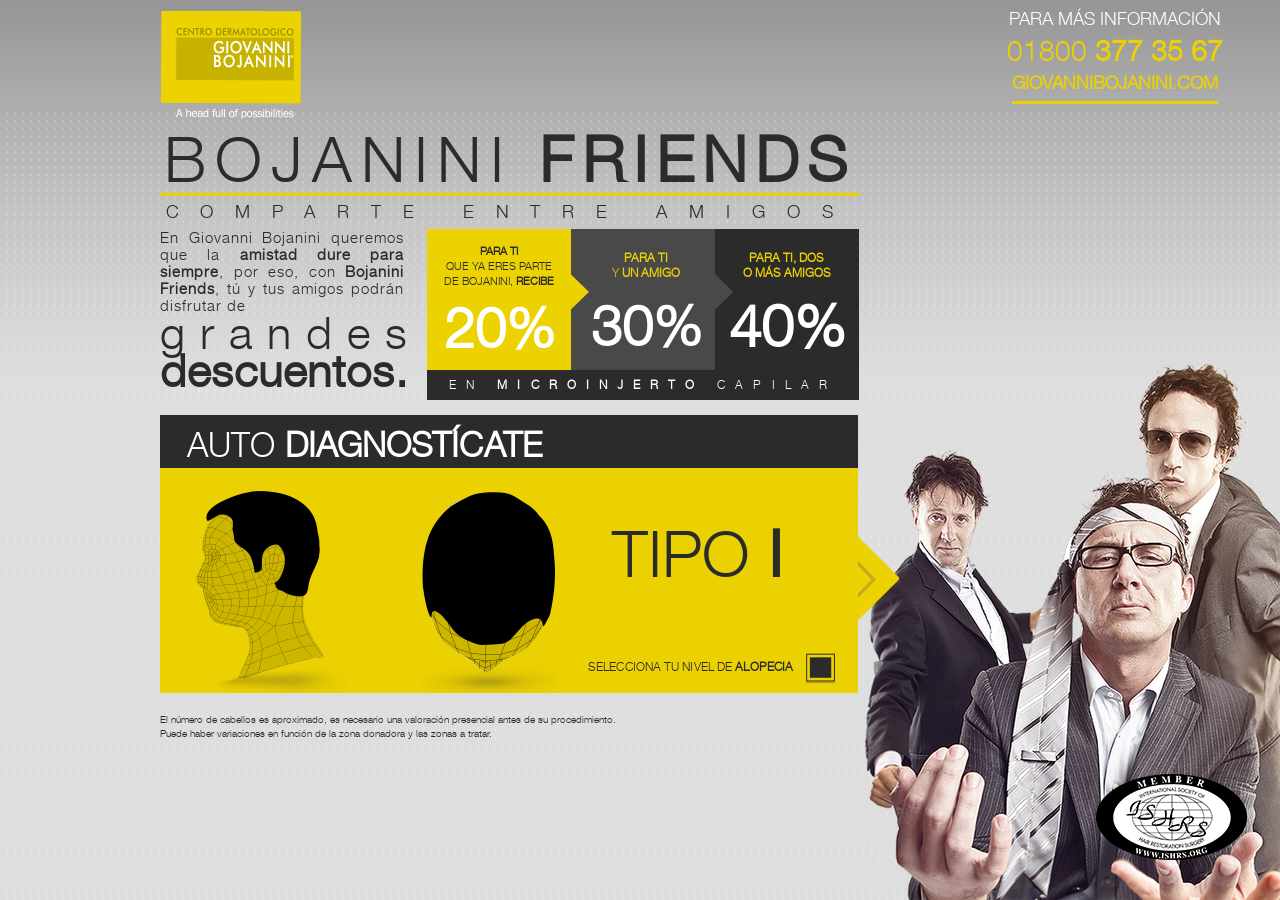
==== index.html @ 18b8e64e "Finished site Register in Google & Bing.  Signed-off-by: Jesús Antonio García Valadez <zerovamp@ho" ====
<!DOCTYPE html>
<!--[if lt IE 7]>      <html lang="es" class="no-js lt-ie9 lt-ie8 lt-ie7"> <![endif]-->
<!--[if IE 7]>         <html lang="es" class="no-js lt-ie9 lt-ie8"> <![endif]-->
<!--[if IE 8]>         <html lang="es" class="no-js lt-ie9"> <![endif]-->
<!--[if gt IE 8]><!-->
<html lang="es" class="no-js"><!--<![endif]-->
  <head>
    <title>Bojanini Friends</title>
    <meta http-equiv="Content-Type" content="text/html; charset=utf-8">
    <meta http-equiv="X-UA-Compatible" content="IE=11,IE=edge,chrome=1">
    <meta http-equiv="pragma" content="no-cache">
    <meta name="description" content="">
    <meta name="robots" content="all">
    <meta name="viewport" content="width=device-width, initial-scale=0.8, user-scalable=yes">
    <!-- Place favicon.ico and apple-touch-icon.png in the root directory-->
    <link rel="shortcut icon" href="favicon.ico" type="image/x-icon">
    <link rel="shortcut icon" href="favicon.png" type="image/png">
    <link rel="stylesheet" href="Code/templates/css/main.css" type="text/css" media="screen">
    <script type="text/javascript" src="Code/templates/js/vendor/modernizr-2.6.2.min.js"></script>
  </head>
  <body>
    <!--[if lt IE 7]><p class="browsehappy">You are using an <strong>outdated</strong> browser. Please <a href="http://browsehappy.com/">upgrade your browser</a> to improve your experience.</p><![endif]--><a href="#" title="Abrir Respuesta" target="_self" rel=".alert_box" class="alert_trigger"></a>
    <div id="home" class="contenedor">
      <figure class="friends"><img src="Code/templates/img/weyes.png" alt="Bojanini-friends" width="528" height="682" class="desktop"><img src="Code/templates/img/weyes_small.png" alt="Bojanini-friends" width="416" height="538" class="mobile"></figure>
      <div class="wrapper">
        <figure class="logo"><a href="http://www.giovannibojanini.com" title="Website Giovanni Bojanini" target="_self"><img src="Code/templates/img/logo_boja.png" alt="Centro Dermatológico Giovanni Bojanini" width="142" height="110"></a></figure>
        <div id="contact_phone">
          <p>Para más información</p>
          <p class="info">01800 <span>377 35 67</span></p>
          <p class="info"><a href="http://www.giovannibojanini.com" title="GiovanniBojanini.com" target="_blank">GiovanniBojanini.com</a></p>
        </div>
        <div class="wrapper_information">
          <h1>Bojanini <strong>Friends</strong></h1>
          <hr>
          <h2>Comparte entre amigos</h2>
          <div id="description">
            <p>
              En Giovanni Bojanini queremos que la <strong>amistad dure para siempre</strong>,
              por eso, con <strong>Bojanini Friends</strong>, tú y tus amigos podrán disfrutar de 
            </p>
            <p class="emphazise">grandes <strong>descuentos.</strong></p>
          </div>
          <div id="discounts">
            <div class="twenty">
              <p><strong>Para ti</strong> <br />que ya eres parte <br />de Bojanini, <strong>recibe</strong></p>
              <p class="discount">20%</p>
            </div>
            <div class="thirty">
              <p><strong>Para ti</strong> <br />y <strong>un amigo</strong></p>
              <p class="discount">30%</p>
            </div>
            <div class="fourthy">
              <p><strong>Para ti, dos<br /> o más amigos</strong></p>
              <p class="discount">40%</p>
            </div>
            <div class="aclaration">
              <p>En <strong>Microinjerto</strong> capilar</p>
            </div>
          </div><a class="prev browse"></a>
          <div id="auto_diagnostic">
            <h3>Auto <strong>Diagnostícate</strong></h3>
            <div class="scrollable">
              <div class="items">
                <div class="levels"><img src="Code/templates/img/Etapas_hombre/E1_perfil_H.png" alt="Alopecia Tipo I" width="151" height="215" class="profile"><img src="Code/templates/img/Etapas_hombre/E1_Top_H.png" alt="Tipo I" width="134" height="210" class="top">
                  <div>
                    <h4>Tipo <strong>I</strong></h4>
                    <div class="input_radio">
                      <label for="select_level">Selecciona tu nivel de <strong>Alopecia</strong></label>
                      <input type="radio" name="select_level" value="1" class="select_level">
                    </div>
                  </div>
                </div>
                <div class="levels"><img src="Code/templates/img/Etapas_hombre/E2_perfil_H.png" alt="Alopecia Tipo II" width="151" height="215" class="profile"><img src="Code/templates/img/Etapas_hombre/E2_Top_H.png" alt="Alopecia Tipo II" width="134" height="210" class="top">
                  <div>
                    <h4>Tipo <strong>II</strong></h4>
                    <div class="input_radio">
                      <label for="select_level">Selecciona tu nivel de <strong>Alopecia</strong></label>
                      <input type="radio" name="select_level" value="2" class="select_level">
                    </div>
                  </div>
                </div>
                <div class="levels"><img src="Code/templates/img/Etapas_hombre/E3_perfil_H.png" alt="Alopecia Tipo III" width="151" height="215" class="profile"><img src="Code/templates/img/Etapas_hombre/E3_Top_H.png" alt="Alopecia Tipo III" width="134" height="210" class="top">
                  <div>
                    <h4>Tipo <strong>III</strong></h4>
                    <div class="input_radio">
                      <label for="select_level">Selecciona tu nivel de <strong>Alopecia</strong></label>
                      <input type="radio" name="select_level" value="3" class="select_level">
                    </div>
                  </div>
                </div>
                <div class="levels V"><img src="Code/templates/img/Etapas_hombre/E4_perfil_H.png" alt="Alopecia Tipo III Vertex" width="151" height="215" class="profile"><img src="Code/templates/img/Etapas_hombre/E3Vertex_Top_H.png" alt="Alopecia Tipo Vertex" width="134" height="210" class="top">
                  <div>
                    <h4>Tipo <strong>III Vertex</strong></h4>
                    <div class="input_radio">
                      <label for="select_level">Selecciona tu nivel de <strong>Alopecia</strong></label>
                      <input type="radio" name="select_level" value="3V" class="select_level">
                    </div>
                  </div>
                </div>
                <div class="levels"><img src="Code/templates/img/Etapas_hombre/E4_perfil_H.png" alt="Alopecia Tipo IV" width="151" height="215" class="profile"><img src="Code/templates/img/Etapas_hombre/E4_Top_H.png" alt="Alopecia Tipo IV" width="134" height="210" class="top">
                  <div>
                    <h4>Tipo <strong>IV</strong></h4>
                    <div class="input_radio">
                      <label for="select_level">Selecciona tu nivel de <strong>Alopecia</strong></label>
                      <input type="radio" name="select_level" value="4" class="select_level">
                    </div>
                  </div>
                </div>
                <div class="levels"><img src="Code/templates/img/Etapas_hombre/E5_perfil_H.png" alt="Alopecia Tipo V" width="151" height="215" class="profile"><img src="Code/templates/img/Etapas_hombre/E5_Top_H.png" alt="Alopecia Tipo V" width="134" height="210" class="top">
                  <div>
                    <h4>Tipo <strong>V</strong></h4>
                    <div class="input_radio">
                      <label for="select_level">Selecciona tu nivel de <strong>Alopecia</strong></label>
                      <input type="radio" name="select_level" value="5" class="select_level">
                    </div>
                  </div>
                </div>
                <div class="levels"><img src="Code/templates/img/Etapas_hombre/E6_perfil_H.png" alt="Alopecia Tipo VI" width="151" height="215" class="profile"><img src="Code/templates/img/Etapas_hombre/E6_Top_H.png" alt="Alopecia Tipo " width="134" height="210" class="top">
                  <div>
                    <h4>Tipo <strong>VI</strong></h4>
                    <div class="input_radio">
                      <label for="select_level">Selecciona tu nivel de <strong>Alopecia</strong></label>
                      <input type="radio" name="select_level" value="6" class="select_level">
                    </div>
                  </div>
                </div>
                <div class="levels"><img src="Code/templates/img/Etapas_hombre/E7_perfil_H.png" alt="Alopecia Tipo VII" width="151" height="215" class="profile"><img src="Code/templates/img/Etapas_hombre/E7_Top_H.png" alt="Alopecia Tipo VII" width="134" height="210" class="top">
                  <div>
                    <h4>Tipo <strong>VII</strong></h4>
                    <div class="input_radio">
                      <label for="select_level">Selecciona tu nivel de <strong>Alopecia</strong></label>
                      <input type="radio" name="select_level" value="7" class="select_level">
                    </div>
                  </div>
                </div>
              </div>
            </div>
            <div class="response first">
              <div class="diagnosis_displayed"><img src="Code/templates/img/Etapas_hombre/E1_perfil_H.png" alt="Alopecia Tipo I" width="151" height="215" class="profile"><a title="Atrás" href="">Atrás</a></div>
              <div class="diagnosis_information">
                <h4>Tu Diagnóstico es:</h4>
                <p class="diagnosis_level">Tipo I</p>
                <p class="diagnosis_description">Indica pérdida mínima de pelo.</p>
                <p class="diagnosis_level need">Necesitas</p>
                <p class="diagnosis_prescription"><strong>1,000</strong> cabellos y/o Fórmulas</p>
                <hr>
                <p class="promotions_link">Conoce nuestras promociones y <a title="Comienza Ya" href="">Comienza ya</a></p>
              </div>
              <div class="diagnosis_budget">
                <h4>Recibe tu <strong>presupuesto</strong></h4>
                <form action="Code/snippets/dispatcher.php?action=sendBudget" method="post" name="budget_form" class="budget_form">
                  <fieldset>
                    <div class="text">
                      <input type="text" name="budget_name" placeholder="Nombre" value="" class="budget_name">
                    </div>
                    <div class="text">
                      <input type="text" name="budget_phone" placeholder="Teléfono" value="" class="budget_phone">
                    </div>
                    <div class="text">
                      <input type="text" name="budget_mail" placeholder="Correo" value="" class="budget_mail">
                    </div>
                    <div class="submit">
                      <input type="submit" value="Enviar" class="submit_button">
                    </div>
                  </fieldset>
                </form>
                <hr>
                <div class="schedule_your_date"><img src="Code/templates/img/agenda_tuCita.png" alt="agenda_tuCita" width="124" height="60" class="schedule"></div>
                <div class="branch">
                  <h5>Pabellón <strong>Bosques</strong></h5>
                  <p>Av. Prolongación Bosques de Reforma Nº 1813, <br />piso 4, interior 401, Col. Bosques de las Lomas.</p>
                  <p class="branch_phone"><span>México, D.F.,</span> Tel. 2167<span>-</span>5210</p>
                </div>
              </div>
            </div>
            <div class="response second">
              <div class="diagnosis_displayed"><img src="Code/templates/img/Etapas_hombre/E2_perfil_H.png" alt="Alopecia Tipo II" width="151" height="215" class="profile"><a title="Atrás" href="">Atrás</a></div>
              <div class="diagnosis_information">
                <h4>Tu Diagnóstico es:</h4>
                <p class="diagnosis_level">Tipo II</p>
                <p class="diagnosis_description">Indica pérdida de pelo con pequeñas recesiones en el área frontotemporal del cuero cabelludo</p>
                <p class="diagnosis_level need">Necesitas</p>
                <p class="diagnosis_prescription"><strong>1,500</strong> cabellos y/o Fórmulas</p>
                <hr>
                <p class="promotions_link">Conoce nuestras promociones y <a title="Comienza Ya" href="">Comienza ya</a></p>
              </div>
              <div class="diagnosis_budget">
                <h4>Recibe tu <strong>presupuesto</strong></h4>
                <form action="Code/snippets/dispatcher.php?action=sendBudget" method="post" name="budget_form" class="budget_form">
                  <fieldset>
                    <div class="text">
                      <input type="text" name="budget_name" placeholder="Nombre" value="" class="budget_name">
                    </div>
                    <div class="text">
                      <input type="text" name="budget_phone" placeholder="Teléfono" value="" class="budget_phone">
                    </div>
                    <div class="text">
                      <input type="text" name="budget_mail" placeholder="Correo" value="" class="budget_mail">
                    </div>
                    <div class="submit">
                      <input type="submit" value="Enviar" class="submit_button">
                    </div>
                  </fieldset>
                </form>
                <hr>
                <div class="schedule_your_date"><img src="Code/templates/img/agenda_tuCita.png" alt="agenda_tuCita" width="124" height="60" class="schedule"></div>
                <div class="branch">
                  <h5>Pabellón <strong>Bosques</strong></h5>
                  <p>Av. Prolongación Bosques de Reforma Nº 1813, <br />piso 4, interior 401, Col. Bosques de las Lomas.</p>
                  <p class="branch_phone"><span>México, D.F.,</span> Tel. 2167<span>-</span>5210</p>
                </div>
              </div>
            </div>
            <div class="response third">
              <div class="diagnosis_displayed"><img src="Code/templates/img/Etapas_hombre/E3_perfil_H.png" alt="Alopecia Tipo III" width="151" height="215" class="profile"><a title="Atrás" href="">Atrás</a></div>
              <div class="diagnosis_information">
                <h4>Tu Diagnóstico es:</h4>
                <p class="diagnosis_level">Tipo III</p>
                <p class="diagnosis_description">En esta etapa la recesión es más profunda en el área frontotemporal. <br />Las áreas afectadas carecen o están cubiertas con escaso pelo.</p>
                <p class="diagnosis_level need">Necesitas</p>
                <p class="diagnosis_prescription"><strong>2,000</strong> cabellos</p>
                <hr>
                <p class="promotions_link">Conoce nuestras promociones y <a title="Comienza Ya" href="">Comienza ya</a></p>
              </div>
              <div class="diagnosis_budget">
                <h4>Recibe tu <strong>presupuesto</strong></h4>
                <form action="Code/snippets/dispatcher.php?action=sendBudget" method="post" name="budget_form" class="budget_form">
                  <fieldset>
                    <div class="text">
                      <input type="text" name="budget_name" placeholder="Nombre" value="" class="budget_name">
                    </div>
                    <div class="text">
                      <input type="text" name="budget_phone" placeholder="Teléfono" value="" class="budget_phone">
                    </div>
                    <div class="text">
                      <input type="text" name="budget_mail" placeholder="Correo" value="" class="budget_mail">
                    </div>
                    <div class="submit">
                      <input type="submit" value="Enviar" class="submit_button">
                    </div>
                  </fieldset>
                </form>
                <hr>
                <div class="schedule_your_date"><img src="Code/templates/img/agenda_tuCita.png" alt="agenda_tuCita" width="124" height="60" class="schedule"></div>
                <div class="branch">
                  <h5>Pabellón <strong>Bosques</strong></h5>
                  <p>Av. Prolongación Bosques de Reforma Nº 1813, <br />piso 4, interior 401, Col. Bosques de las Lomas.</p>
                  <p class="branch_phone"><span>México, D.F.,</span> Tel. 2167<span>-</span>5210</p>
                </div>
              </div>
            </div>
            <div class="response thirdV">
              <div class="diagnosis_displayed"><img src="Code/templates/img/Etapas_hombre/E3Vertex_perfil_H.png" alt="Alopecia Tipo III Vertex" width="151" height="215" class="profile"><a title="Atrás" href="">Atrás</a></div>
              <div class="diagnosis_information">
                <h4>Tu Diagnóstico es:</h4>
                <p class="diagnosis_level">Tipo III Vertex</p>
                <p class="diagnosis_description">Pérdida de pelo que afecta a la parte posterior de la cabeza con una línea de recesión muy limitada en el área frontotemporal.</p>
                <p class="diagnosis_level need">Necesitas</p>
                <p class="diagnosis_prescription"><strong>2,000</strong> cabellos</p>
                <hr>
                <p class="promotions_link">Conoce nuestras promociones y <a title="Comienza Ya" href="">Comienza ya</a></p>
              </div>
              <div class="diagnosis_budget">
                <h4>Recibe tu <strong>presupuesto</strong></h4>
                <form action="Code/snippets/dispatcher.php?action=sendBudget" method="post" name="budget_form" class="budget_form">
                  <fieldset>
                    <div class="text">
                      <input type="text" name="budget_name" placeholder="Nombre" value="" class="budget_name">
                    </div>
                    <div class="text">
                      <input type="text" name="budget_phone" placeholder="Teléfono" value="" class="budget_phone">
                    </div>
                    <div class="text">
                      <input type="text" name="budget_mail" placeholder="Correo" value="" class="budget_mail">
                    </div>
                    <div class="submit">
                      <input type="submit" value="Enviar" class="submit_button">
                    </div>
                  </fieldset>
                </form>
                <hr>
                <div class="schedule_your_date"><img src="Code/templates/img/agenda_tuCita.png" alt="agenda_tuCita" width="124" height="60" class="schedule"></div>
                <div class="branch">
                  <h5>Pabellón <strong>Bosques</strong></h5>
                  <p>Av. Prolongación Bosques de Reforma Nº 1813, <br />piso 4, interior 401, Col. Bosques de las Lomas.</p>
                  <p class="branch_phone"><span>México, D.F.,</span> Tel. 2167<span>-</span>5210</p>
                </div>
              </div>
            </div>
            <div class="response fourth">
              <div class="diagnosis_displayed"><img src="Code/templates/img/Etapas_hombre/E4_perfil_H.png" alt="Alopecia Tipo IV" width="151" height="215" class="profile"><a title="Atrás" href="">Atrás</a></div>
              <div class="diagnosis_information">
                <h4>Tu Diagnóstico es:</h4>
                <p class="diagnosis_level">Tipo IV</p>
                <p class="diagnosis_description">En este tipo la pérdida de pelo es más extensa que la del tipo III, con escaso o ningún pelo en la parte superior de la cabeza.</p>
                <p class="diagnosis_level need">Necesitas</p>
                <p class="diagnosis_prescription"><strong>2,500</strong> cabellos</p>
                <hr>
                <p class="promotions_link">Conoce nuestras promociones y <a title="Comienza Ya" href="">Comienza ya</a></p>
              </div>
              <div class="diagnosis_budget">
                <h4>Recibe tu <strong>presupuesto</strong></h4>
                <form action="Code/snippets/dispatcher.php?action=sendBudget" method="post" name="budget_form" class="budget_form">
                  <fieldset>
                    <div class="text">
                      <input type="text" name="budget_name" placeholder="Nombre" value="" class="budget_name">
                    </div>
                    <div class="text">
                      <input type="text" name="budget_phone" placeholder="Teléfono" value="" class="budget_phone">
                    </div>
                    <div class="text">
                      <input type="text" name="budget_mail" placeholder="Correo" value="" class="budget_mail">
                    </div>
                    <div class="submit">
                      <input type="submit" value="Enviar" class="submit_button">
                    </div>
                  </fieldset>
                </form>
                <hr>
                <div class="schedule_your_date"><img src="Code/templates/img/agenda_tuCita.png" alt="agenda_tuCita" width="124" height="60" class="schedule"></div>
                <div class="branch">
                  <h5>Pabellón <strong>Bosques</strong></h5>
                  <p>Av. Prolongación Bosques de Reforma Nº 1813, <br />piso 4, interior 401, Col. Bosques de las Lomas.</p>
                  <p class="branch_phone"><span>México, D.F.,</span> Tel. 2167<span>-</span>5210</p>
                </div>
              </div>
            </div>
            <div class="response fifth">
              <div class="diagnosis_displayed"><img src="Code/templates/img/Etapas_hombre/E5_perfil_H.png" alt="Alopecia Tipo V" width="151" height="215" class="profile"><a title="Atrás" href="">Atrás</a></div>
              <div class="diagnosis_information">
                <h4>Tu Diagnóstico es:</h4>
                <p class="diagnosis_level">Tipo V</p>
                <p class="diagnosis_description">En este estado la coronilla está todavía separada de la zona frontotemporal, aunque esta separación ya no es tan evidente debido a que la franja del cabello, a través de la parte superior del cuero cabelludo, se ha estrechado y el cabello se ha vuelto más escaso.</p>
                <p class="diagnosis_level need">Necesitas</p>
                <p class="diagnosis_prescription"><strong>3,000</strong> cabellos</p>
                <hr>
                <p class="promotions_link">Conoce nuestras promociones y <a title="Comienza Ya" href="">Comienza ya</a></p>
              </div>
              <div class="diagnosis_budget">
                <h4>Recibe tu <strong>presupuesto</strong></h4>
                <form action="Code/snippets/dispatcher.php?action=sendBudget" method="post" name="budget_form" class="budget_form">
                  <fieldset>
                    <div class="text">
                      <input type="text" name="budget_name" placeholder="Nombre" value="" class="budget_name">
                    </div>
                    <div class="text">
                      <input type="text" name="budget_phone" placeholder="Teléfono" value="" class="budget_phone">
                    </div>
                    <div class="text">
                      <input type="text" name="budget_mail" placeholder="Correo" value="" class="budget_mail">
                    </div>
                    <div class="submit">
                      <input type="submit" value="Enviar" class="submit_button">
                    </div>
                  </fieldset>
                </form>
                <hr>
                <div class="schedule_your_date"><img src="Code/templates/img/agenda_tuCita.png" alt="agenda_tuCita" width="124" height="60" class="schedule"></div>
                <div class="branch">
                  <h5>Pabellón <strong>Bosques</strong></h5>
                  <p>Av. Prolongación Bosques de Reforma Nº 1813, <br />piso 4, interior 401, Col. Bosques de las Lomas.</p>
                  <p class="branch_phone"><span>México, D.F.,</span> Tel. 2167<span>-</span>5210</p>
                </div>
              </div>
            </div>
            <div class="response sixth">
              <div class="diagnosis_displayed"><img src="Code/templates/img/Etapas_hombre/E6_perfil_H.png" alt="Alopecia Tipo VI" width="151" height="215" class="profile"><a title="Atrás" href="">Atrás</a></div>
              <div class="diagnosis_information">
                <h4>Tu Diagnóstico es:</h4>
                <p class="diagnosis_level">Tipo VI</p>
                <p class="diagnosis_description">Es cuando la calvicie de la coronilla se junta con la de la frontotemporal, convirtiéndose en una sola calvicie.</p>
                <p class="diagnosis_level need">Necesitas</p>
                <p class="diagnosis_prescription"><strong>+ de 3,500</strong> cabellos</p>
                <hr>
                <p class="promotions_link">Conoce nuestras promociones y <a title="Comienza Ya" href="">Comienza ya</a></p>
              </div>
              <div class="diagnosis_budget">
                <h4>Recibe tu <strong>presupuesto</strong></h4>
                <form action="Code/snippets/dispatcher.php?action=sendBudget" method="post" name="budget_form" class="budget_form">
                  <fieldset>
                    <div class="text">
                      <input type="text" name="budget_name" placeholder="Nombre" value="" class="budget_name">
                    </div>
                    <div class="text">
                      <input type="text" name="budget_phone" placeholder="Teléfono" value="" class="budget_phone">
                    </div>
                    <div class="text">
                      <input type="text" name="budget_mail" placeholder="Correo" value="" class="budget_mail">
                    </div>
                    <div class="submit">
                      <input type="submit" value="Enviar" class="submit_button">
                    </div>
                  </fieldset>
                </form>
                <hr>
                <div class="schedule_your_date"><img src="Code/templates/img/agenda_tuCita.png" alt="agenda_tuCita" width="124" height="60" class="schedule"></div>
                <div class="branch">
                  <h5>Pabellón <strong>Bosques</strong></h5>
                  <p>Av. Prolongación Bosques de Reforma Nº 1813, <br />piso 4, interior 401, Col. Bosques de las Lomas.</p>
                  <p class="branch_phone"><span>México, D.F.,</span> Tel. 2167<span>-</span>5210</p>
                </div>
              </div>
            </div>
            <div class="response seventh">
              <div class="diagnosis_displayed"><img src="Code/templates/img/Etapas_hombre/E7_perfil_H.png" alt="Alopecia Tipo VII" width="151" height="215" class="profile"><a title="Atrás" href="">Atrás</a></div>
              <div class="diagnosis_information">
                <h4>Tu Diagnóstico es:</h4>
                <p class="diagnosis_level">Tipo VII</p>
                <p class="diagnosis_description">Es la forma más severa de la pérdida de pelo, solo queda una franja de cabello con forma de herradura que comienza justo frente a la oreja y se extiende hacia la parte posterior del cuero cabelludo y el cuello.</p>
                <p class="diagnosis_level need">Necesitas</p>
                <p class="diagnosis_prescription"><strong>+ de 3,500</strong> cabellos</p>
                <hr>
                <p class="promotions_link">Conoce nuestras promociones y <a title="Comienza Ya" href="">Comienza ya</a></p>
              </div>
              <div class="diagnosis_budget">
                <h4>Recibe tu <strong>presupuesto</strong></h4>
                <form action="Code/snippets/dispatcher.php?action=sendBudget" method="post" name="budget_form" class="budget_form">
                  <fieldset>
                    <div class="text">
                      <input type="text" name="budget_name" placeholder="Nombre" value="" class="budget_name">
                    </div>
                    <div class="text">
                      <input type="text" name="budget_phone" placeholder="Teléfono" value="" class="budget_phone">
                    </div>
                    <div class="text">
                      <input type="text" name="budget_mail" placeholder="Correo" value="" class="budget_mail">
                    </div>
                    <div class="submit">
                      <input type="submit" value="Enviar" class="submit_button">
                    </div>
                  </fieldset>
                </form>
                <hr>
                <div class="schedule_your_date"><img src="Code/templates/img/agenda_tuCita.png" alt="agenda_tuCita" width="124" height="60" class="schedule"></div>
                <div class="branch">
                  <h5>Pabellón <strong>Bosques</strong></h5>
                  <p>Av. Prolongación Bosques de Reforma Nº 1813, <br />piso 4, interior 401, Col. Bosques de las Lomas.</p>
                  <p class="branch_phone"><span>México, D.F.,</span> Tel. 2167<span>-</span>5210</p>
                </div>
              </div>
            </div>
            <p class="disclaimer">
              El número de cabellos es aproximado, es necesario una valoración
              presencial antes de su procedimiento. Puede haber variaciones en
              función de la zona donadora y las zonas a tratar.
            </p>
          </div><a class="next browse"></a>
        </div><img src="Code/templates/img/logo_international_society.png" alt="logo_international_society" width="151" height="86" id="member_ISHRS">
      </div>
    </div>
    <script type="text/javascript" src="//ajax.googleapis.com/ajax/libs/jquery/1.8.3/jquery.min.js"></script>
    <script type="text/javascript">window.jQuery || document.write('<script type="text/javascript" src="Code/templates/js/vendor/jquery-1.8.3.min.js"><\/script>')</script>
    <script type="text/javascript" src="Code/templates/js/plugins.min.js"></script>
    <script type="text/javascript" src="Code/templates/js/main.min.js"></script>
    <!-- Google Analytics: change UA-XXXXX-X to be your site's ID. -->
    <script>(function(b,o,i,l,e,r){b.GoogleAnalyticsObject=l;b[l]||(b[l]=function(){(b[l].q=b[l].q||[]).push(arguments)});b[l].l=+new Date;e=o.createElement(i);r=o.getElementsByTagName(i)[0];e.src='//www.google-analytics.com/analytics.js';r.parentNode.insertBefore(e,r)}(window,document,'script','ga'));ga('create','UA-XXXXX-X');ga('send','pageview');</script>
    <div class="alert_background"></div>
    <div class="alert_box"><a title="Cerrar" class="close">Cerrar</a></div>
  </body>
</html>
---- Code/templates/css/main.css ----
/*! normalize.css v1.1.3 | MIT License | git.io/normalize */article,aside,details,figcaption,figure,footer,header,hgroup,main,nav,section,summary{display:block}audio,canvas,video{display:inline-block;*display:inline;*zoom:1}audio:not([controls]){display:none;height:0}[hidden]{display:none}html{font-size:100%;-ms-text-size-adjust:100%;-webkit-text-size-adjust:100%}html,button,input,select,textarea{font-family:sans-serif}body{margin:0}a:focus{outline:thin dotted}a:active,a:hover{outline:0}h1{font-size:2em;margin:0.67em 0}h2{font-size:1.5em;margin:0.83em 0}h3{font-size:1.17em;margin:1em 0}h4{font-size:1em;margin:1.33em 0}h5{font-size:0.83em;margin:1.67em 0}h6{font-size:0.67em;margin:2.33em 0}abbr[title]{border-bottom:1px dotted}b,strong{font-weight:bold}blockquote{margin:1em 40px}dfn{font-style:italic}hr{-moz-box-sizing:content-box;-webkit-box-sizing:content-box;box-sizing:content-box;height:0}mark{background:#ff0;color:#000}p,pre{margin:1em 0}code,kbd,pre,samp{font-family:monospace, serif;_font-family:'courier new', monospace;font-size:1em}pre{white-space:pre;white-space:pre-wrap;word-wrap:break-word}q{quotes:none}q:before,q:after{content:'';content:none}small{font-size:80%}sub,sup{font-size:75%;line-height:0;position:relative;vertical-align:baseline}sup{top:-0.5em}sub{bottom:-0.25em}dl,menu,ol,ul{margin:1em 0}dd{margin:0 0 0 40px}menu,ol,ul{padding:0 0 0 40px}nav ul,nav ol{list-style:none;list-style-image:none}img{border:0;-ms-interpolation-mode:bicubic}svg:not(:root){overflow:hidden}figure{margin:0}form{margin:0}fieldset{border:1px solid #c0c0c0;margin:0 2px;padding:0.35em 0.625em 0.75em}legend{border:0;padding:0;white-space:normal;*margin-left:-7px}button,input,select,textarea{font-size:100%;margin:0;vertical-align:baseline;*vertical-align:middle}button,input{line-height:normal}button,select{text-transform:none}button,html input[type="button"],input[type="reset"],input[type="submit"]{-webkit-appearance:button;cursor:pointer;*overflow:visible}button[disabled],html input[disabled]{cursor:default}input[type="checkbox"],input[type="radio"]{-webkit-box-sizing:border-box;-moz-box-sizing:border-box;box-sizing:border-box;padding:0;*height:13px;*width:13px}input[type="search"]{-webkit-appearance:textfield;-moz-box-sizing:content-box;-webkit-box-sizing:content-box;box-sizing:content-box}input[type="search"]::-webkit-search-cancel-button,input[type="search"]::-webkit-search-decoration{-webkit-appearance:none}button::-moz-focus-inner,input::-moz-focus-inner{border:0;padding:0}textarea{overflow:auto;vertical-align:top}table{border-collapse:collapse;border-spacing:0}/*! HTML5 Boilerplate v4.3.0 | MIT License | http://h5bp.com/ */html,button,input,select,textarea{color:#222}html{font-size:1em;line-height:1.4}::-moz-selection{background:#b3d4fc;text-shadow:none}::selection{background:#b3d4fc;text-shadow:none}hr{display:block;height:1px;border:0;border-top:1px solid #ccc;margin:1em 0;padding:0}audio,canvas,img,video{vertical-align:middle}fieldset{border:0;margin:0;padding:0}textarea{resize:vertical}.browsehappy{margin:0.2em 0;background:#ccc;color:#000;padding:0.2em 0}@font-face{font-family:'Helvetica_Neue_lt_std';src:url("fonts/helveticaneueltstd-lt-webfont.eot");src:url("fonts/helveticaneueltstd-lt-webfont.eot?#iefix") format("embedded-opentype"),url("fonts/helveticaneueltstd-lt-webfont.woff") format("woff"),url("fonts/helveticaneueltstd-lt-webfont.ttf") format("truetype"),url("fonts/helveticaneueltstd-lt-webfont.svg#helvetica_neue_lt_std45_light") format("svg");font-weight:normal;font-style:normal}a,input,div,p,span,strong,em,form,fieldset,textarea,hr,img,select,option,button,header,body,aside,video,audio,footer,section,article,code,canvas,ul,ol,li,menu,menuitem,nav,iframe,embed,object,*{outline:transparent thin none}.alert_background{background:url("../img/background_lightbox.png") repeat scroll 0 0 transparent;display:none;height:100%;min-height:107.5em;top:0;position:absolute;width:100%;z-index:16}.alert_box{background-color:#FFF;border-radius:10px;-webkit-box-shadow:1px 3px 7px #AAA;box-shadow:1px 3px 7px #AAA;display:none;margin:0 auto;padding:30px;position:fixed !important;z-index:17}.alert_box h2{background:none no-repeat scroll 0 1px transparent;color:#27A9E0;font:normal 1.188em/1em "Helvetica_Neue_lt_std",Helvetica,Arial,"sans-serif";margin:0;padding:0 46px 0 0;text-transform:uppercase}.alert_box a.close{background:url("../img/close.png") no-repeat scroll 0 0 transparent;cursor:pointer;height:27px;overflow:hidden;position:absolute;right:-12px;text-indent:-2000em;top:-12px;width:27px}.alert_box p{color:#000;font:normal 0.875em/1em "Helvetica_Neue_lt_std",Helvetica,Arial,"sans-serif";margin:0;padding:20px 0;width:100%}.alert_trigger{display:none;opacity:0;filter:alpha(opacity=0)}.loader{display:block;height:2em;margin:0 auto;position:relative;top:17.0625em;width:2em;z-index:17}html,body{color:#2b2b2b;font-size:1em;line-height:1em;font-weight:normal;font-family:"Helvetica_Neue_lt_std",Helvetica,Arial,"sans-serif";background:url("../img/background.jpg") repeat-x scroll 0 0 transparent;-webkit-background-size:8px 100%;background-size:8px 100%;display:table;font-weight:normal;height:100%;position:relative;width:100%}#home.contenedor{min-width:960px}#home.contenedor figure.friends{bottom:0;display:block;height:682px;position:absolute;right:0;width:528px;z-index:0}#home.contenedor figure.friends img{height:100% !important;width:100%}#home.contenedor figure.friends .desktop{display:block}#home.contenedor figure.friends .mobile{display:none}#home.contenedor .wrapper{display:block;height:100%;margin:0 auto;padding:10px 0 0;width:960px;z-index:1}#home.contenedor .wrapper figure.logo{display:inline-block;padding:0;position:relative;z-index:0}#home.contenedor .wrapper #contact_phone{float:right;padding:0 20px 0 0;position:relative;right:-123px;text-transform:uppercase;z-index:1}#home.contenedor .wrapper #contact_phone p{color:#fff;font-size:1.15em;margin:0;text-align:center;padding:0 0 11px}#home.contenedor .wrapper #contact_phone p.info{color:#ecd102 !important;font-size:1.75em;line-height:1em;padding:0}#home.contenedor .wrapper #contact_phone p.info span{display:inline-block;font-weight:bold;line-height:1em;padding:0}#home.contenedor .wrapper #contact_phone p.info a{color:#ecd102;border-bottom:3px solid #ecd102;font-size:0.62857em;font-weight:bold;padding:0 0 8px;text-decoration:none}#home.contenedor .wrapper .wrapper_information{padding:17px 0 0;position:relative;width:700px}#home.contenedor .wrapper .wrapper_information h1,#home.contenedor .wrapper .wrapper_information h2{font-weight:normal;margin:0;padding:0;text-align:center;text-transform:uppercase}#home.contenedor .wrapper .wrapper_information h1{font-size:3.9375em;letter-spacing:8.9px;line-height:0.71429em;text-align:center}#home.contenedor .wrapper .wrapper_information hr{border-top:3px solid #ecd102;display:block;height:0;margin:11px 0 9px;padding:0}#home.contenedor .wrapper .wrapper_information h2{font-size:1.125em;letter-spacing:21.9px;line-height:0.77922em;padding:0 0 10px;text-align:center}#home.contenedor .wrapper .wrapper_information #description{float:left;padding:0 23px 0 0;width:15.25em}#home.contenedor .wrapper .wrapper_information #description p{color:#2b2b2b;font-size:0.9375em;line-height:1.13333em;font-weight:normal;font-family:"Helvetica_Neue_lt_std",Helvetica,Arial,"sans-serif";clear:both;display:block;letter-spacing:1px;margin:0;padding:0;text-align:justify}#home.contenedor .wrapper .wrapper_information #description p.emphazise{color:#2b2b2b;font-size:2.8125em;line-height:0.84906em;font-weight:normal;font-family:"Helvetica_Neue_lt_std",Helvetica,Arial,"sans-serif";font-weight:normal;letter-spacing:15px;padding:0;text-align:center}#home.contenedor .wrapper .wrapper_information #description p.emphazise strong{clear:both;display:block;letter-spacing:1px}#home.contenedor .wrapper .wrapper_information div#discounts{float:left;height:171px;position:relative;width:432px}#home.contenedor .wrapper .wrapper_information div#discounts div{float:left;height:141px;position:absolute}#home.contenedor .wrapper .wrapper_information div#discounts div p{color:#ecd102;font-size:0.75em;line-height:1.25em;font-weight:normal;font-family:"Helvetica_Neue_lt_std",Helvetica,Arial,"sans-serif";clear:both;display:block;margin:0;padding:0;text-align:center;text-transform:uppercase}#home.contenedor .wrapper .wrapper_information div#discounts div .discount{color:#fff !important;font-size:3.75em;font-weight:bold;line-height:0.91417em;padding:0 !important}#home.contenedor .wrapper .wrapper_information div#discounts div.twenty{background:url("../img/cuadro_amarillo.png") no-repeat scroll left top transparent;padding:0 18px 0 0;width:144px;z-index:10}#home.contenedor .wrapper .wrapper_information div#discounts div.twenty p{color:#2b2b2b;font-size:0.7125em !important;line-height:1.31579em;padding:15px 10px 0}#home.contenedor .wrapper .wrapper_information div#discounts div.twenty p.discount{font-size:3.4375em !important;line-height:0.99727em !important;padding:12px 10px 0 !important}#home.contenedor .wrapper .wrapper_information div#discounts div.thirty{background:url("../img/cuadro_2.png") no-repeat scroll left top transparent;left:144px;padding:0 25px 0 0;width:137px;z-index:5}#home.contenedor .wrapper .wrapper_information div#discounts div.thirty p{padding:21px 10px 0 24px;width:101px}#home.contenedor .wrapper .wrapper_information div#discounts div.thirty p.discount{font-size:3.42313em;letter-spacing:0.1px;padding:21px 12px 0 20px !important}#home.contenedor .wrapper .wrapper_information div#discounts div.fourthy{background:url("../img/cuadro_3.png") no-repeat scroll left top transparent;left:288px;padding:0 23px 0 0;width:121px;z-index:0}#home.contenedor .wrapper .wrapper_information div#discounts div.fourthy p{padding:21px 12px 0;width:119px}#home.contenedor .wrapper .wrapper_information div#discounts div.fourthy p.discount{font-size:3.61063em;letter-spacing:0.1px;padding:20px 12px 0 13px !important}#home.contenedor .wrapper .wrapper_information div#discounts div.aclaration{background-color:#2b2b2b;bottom:0;height:30px;left:0;width:100%}#home.contenedor .wrapper .wrapper_information div#discounts div.aclaration p{color:#fff;font-size:0.75em;line-height:2.5em;font-weight:normal;font-family:"Helvetica_Neue_lt_std",Helvetica,Arial,"sans-serif";letter-spacing:10.07px;text-align:center}#home.contenedor .wrapper .wrapper_information .browse{background:url("../img/flecha.png") no-repeat scroll 0 0 transparent;display:inline-block;height:83px;position:absolute;bottom:140px;width:41px}#home.contenedor .wrapper .wrapper_information a.prev{background-position:0px 0px;left:-41px}#home.contenedor .wrapper .wrapper_information a.next{background-position:0px -83px;right:-39px}#home.contenedor .wrapper .wrapper_information .disabled{display:none !important}#home.contenedor .wrapper .wrapper_information div#auto_diagnostic{clear:both;display:block;overflow:hidden;padding:15px 0 0;position:relative;width:698px}#home.contenedor .wrapper .wrapper_information div#auto_diagnostic h3{color:#fff;font-size:2.125em;line-height:1.17647em;font-weight:normal;font-family:"Helvetica_Neue_lt_std",Helvetica,Arial,"sans-serif";background:#2b2b2b;letter-spacing:0.1px;margin:0;padding:10px 0 3px;text-indent:27px;text-transform:uppercase}#home.contenedor .wrapper .wrapper_information div#auto_diagnostic .scrollable{background:#ecd102;height:225px;overflow:hidden;width:698px}#home.contenedor .wrapper .wrapper_information div#auto_diagnostic .scrollable .items{position:relative;width:2000em}#home.contenedor .wrapper .wrapper_information div#auto_diagnostic .scrollable .items .levels{display:inline-block;float:left;height:244px;width:698px}#home.contenedor .wrapper .wrapper_information div#auto_diagnostic .scrollable .items .levels img{float:left}#home.contenedor .wrapper .wrapper_information div#auto_diagnostic .scrollable .items .levels .profile{padding:18px 0 0 36px}#home.contenedor .wrapper .wrapper_information div#auto_diagnostic .scrollable .items .levels .top{padding:23px 0 0 75px}#home.contenedor .wrapper .wrapper_information div#auto_diagnostic .scrollable .items .levels>div{float:left;height:225px;padding:0 0 0 32px;position:relative;width:270px}#home.contenedor .wrapper .wrapper_information div#auto_diagnostic .scrollable .items .levels>div h4{color:#2b2b2b;font-size:4em;line-height:1em;font-weight:normal;font-family:"Helvetica_Neue_lt_std",Helvetica,Arial,"sans-serif";letter-spacing:0.1px;margin:0;padding:54px 0 64px;text-align:left;text-indent:24px;text-transform:uppercase}#home.contenedor .wrapper .wrapper_information div#auto_diagnostic .scrollable .items .levels>div div.input_radio{bottom:10px;position:absolute}#home.contenedor .wrapper .wrapper_information div#auto_diagnostic .scrollable .items .levels>div div.input_radio label{color:#2b2b2b;font-size:0.775em;line-height:2.58065em;font-weight:normal;font-family:"Helvetica_Neue_lt_std",Helvetica,Arial,"sans-serif";display:inline-block;float:left;letter-spacing:0.1px;padding:0 12px 0 0;text-transform:uppercase}#home.contenedor .wrapper .wrapper_information div#auto_diagnostic .scrollable .items .levels>div div.input_radio .radio{display:inline-block;float:left}#home.contenedor .wrapper .wrapper_information div#auto_diagnostic .scrollable .items .levels>div div.input_radio .radio span{background:url("../img/seleccion-sprite.png") no-repeat scroll center top transparent;display:block;height:30px;left:0;position:relative;top:2px;width:31px}#home.contenedor .wrapper .wrapper_information div#auto_diagnostic .scrollable .items .levels>div div.input_radio .radio span .select_level{background:none transparent;border:0 none transparent;display:block;filter:alpha(opacity=0);height:100%;margin:0;opacity:0;padding:0;width:100%}#home.contenedor .wrapper .wrapper_information div#auto_diagnostic .scrollable .items .levels>div div.input_radio .radio .checked{background-position:0 -29px}#home.contenedor .wrapper .wrapper_information div#auto_diagnostic .scrollable .items .V>div h4{font-size:2.25em;line-height:1.125em;text-indent:0}#home.contenedor .wrapper .wrapper_information div#auto_diagnostic p.disclaimer{color:#2b2b2b;font-size:0.625em;line-height:1.41667em;font-weight:normal;font-family:"Helvetica_Neue_lt_std",Helvetica,Arial,"sans-serif";margin:0;padding:19px 0;width:460px}#home.contenedor .wrapper .wrapper_information div.response{bottom:65px;height:279px;left:753px;position:absolute;width:100%}#home.contenedor .wrapper .wrapper_information div.response .diagnosis_displayed{background:url("../img/recuadro_grande.png") no-repeat scroll left center transparent;float:left;display:inline-block;height:276px;position:relative;width:317px;z-index:1}#home.contenedor .wrapper .wrapper_information div.response .diagnosis_displayed .profile{float:left;padding:28px 0 0 65px}#home.contenedor .wrapper .wrapper_information div.response .diagnosis_displayed>a{color:#2b2b2b;font-size:0.8125em;line-height:2.23077em;font-weight:normal;font-family:"Helvetica_Neue_lt_std",Helvetica,Arial,"sans-serif";background:url("../img/atras.png") no-repeat scroll left center transparent;clear:both;display:inline-block;float:left;height:29px;left:10px;position:relative;text-decoration:none;text-indent:40px;text-transform:uppercase;top:-6px;width:100px}#home.contenedor .wrapper .wrapper_information div.response .diagnosis_information,#home.contenedor .wrapper .wrapper_information div.response .diagnosis_budget{background:#2b2b2b;float:left;height:278px;position:absolute;right:0;width:421px;z-index:0}#home.contenedor .wrapper .wrapper_information div.response .diagnosis_information h4,#home.contenedor .wrapper .wrapper_information div.response .diagnosis_budget h4{color:#fff;font-size:1.875em;line-height:1.76667em;font-weight:normal;font-family:"Helvetica_Neue_lt_std",Helvetica,Arial,"sans-serif";background:#494949;display:inline-block;margin:0;padding:0;text-indent:35px;text-transform:uppercase;width:100%}#home.contenedor .wrapper .wrapper_information div.response .diagnosis_information .diagnosis_level,#home.contenedor .wrapper .wrapper_information div.response .diagnosis_budget .diagnosis_level{color:#ecd102;font-size:1em;line-height:1em;font-weight:bold;font-family:"Helvetica_Neue_lt_std",Helvetica,Arial,"sans-serif";clear:both;display:block;margin:0;padding:13px 0;text-indent:50px}#home.contenedor .wrapper .wrapper_information div.response .diagnosis_information .diagnosis_description,#home.contenedor .wrapper .wrapper_information div.response .diagnosis_budget .diagnosis_description{color:#fff;font-size:0.725em;line-height:1em;font-weight:normal;font-family:"Helvetica_Neue_lt_std",Helvetica,Arial,"sans-serif";clear:both;display:block;margin:0 auto;padding:0 0 7px 24px;width:347px}#home.contenedor .wrapper .wrapper_information div.response .diagnosis_information .diagnosis_prescription,#home.contenedor .wrapper .wrapper_information div.response .diagnosis_budget .diagnosis_prescription{clear:both;color:#ecd102;display:block;font-size:2.8125em;line-height:0.97778em;margin:0 auto;padding:0 0 7px 10px;text-indent:38px;text-transform:uppercase}#home.contenedor .wrapper .wrapper_information div.response .diagnosis_information .diagnosis_prescription strong,#home.contenedor .wrapper .wrapper_information div.response .diagnosis_budget .diagnosis_prescription strong{color:#fff;text-transform:uppercase}#home.contenedor .wrapper .wrapper_information div.response .diagnosis_information .need,#home.contenedor .wrapper .wrapper_information div.response .diagnosis_budget .need{padding:13px 0 6px}#home.contenedor .wrapper .wrapper_information div.response .diagnosis_information hr,#home.contenedor .wrapper .wrapper_information div.response .diagnosis_budget hr{border:0 none transparent;border-top:3px solid #737373;clear:both;display:block;height:1px;margin:0 auto;width:361px}#home.contenedor .wrapper .wrapper_information div.response .diagnosis_information .promotions_link,#home.contenedor .wrapper .wrapper_information div.response .diagnosis_budget .promotions_link{color:#fff;font-size:0.8125em;line-height:1.15385em;font-weight:normal;font-family:"Helvetica_Neue_lt_std",Helvetica,Arial,"sans-serif";clear:both;display:block;text-transform:uppercase;margin:0;overflow:hidden;padding:0;text-indent:50px;text-transform:uppercase;width:100%}#home.contenedor .wrapper .wrapper_information div.response .diagnosis_information .promotions_link a,#home.contenedor .wrapper .wrapper_information div.response .diagnosis_budget .promotions_link a{background:url("../img/comienza-ya-button.png") no-repeat scroll 0 8px transparent;color:transparent;display:inline-block;height:40px;font-weight:bold;padding:8px 0 0;text-decoration:none;text-indent:200em;width:113px}#home.contenedor .wrapper .wrapper_information div.response .diagnosis_information .promotions_link a:hover,#home.contenedor .wrapper .wrapper_information div.response .diagnosis_budget .promotions_link a:hover{background:url("../img/comienza_over.png") no-repeat scroll 0 8px transparent}#home.contenedor .wrapper .wrapper_information div.response .diagnosis_budget{position:absolute;right:-421px;top:0}#home.contenedor .wrapper .wrapper_information div.response .diagnosis_budget h4{color:#fff;font-size:1.875em;line-height:1.8em;font-weight:normal;font-family:"Helvetica_Neue_lt_std",Helvetica,Arial,"sans-serif";background:#494949;display:inline-block;margin:0;padding:0;text-indent:35px;text-transform:uppercase;width:100%}#home.contenedor .wrapper .wrapper_information div.response .diagnosis_budget form{display:inline-block;height:70px;padding:17px 0 12px 50px}#home.contenedor .wrapper .wrapper_information div.response .diagnosis_budget form fieldset{height:100%;position:relative}#home.contenedor .wrapper .wrapper_information div.response .diagnosis_budget form fieldset .text{float:left;padding:3px 15px 3px 0;position:relative;width:280px}#home.contenedor .wrapper .wrapper_information div.response .diagnosis_budget form fieldset .text .error{color:#fff;left:78px;position:absolute;text-align:right;top:2px}#home.contenedor .wrapper .wrapper_information div.response .diagnosis_budget form fieldset .text input{color:#ecd102;font-size:0.8125em;line-height:1em;font-weight:normal;font-family:"Helvetica_Neue_lt_std",Helvetica,Arial,"sans-serif";background-color:#494949;border:0 none transparent;letter-spacing:0.5px;padding:0 5px;width:270px}#home.contenedor .wrapper .wrapper_information div.response .diagnosis_budget form fieldset .text:first-child{padding:0 15px 3px 0}#home.contenedor .wrapper .wrapper_information div.response .diagnosis_budget form fieldset .text:last-child{padding:3px 15px 0 0}#home.contenedor .wrapper .wrapper_information div.response .diagnosis_budget form fieldset .submit{display:inline-block;float:left;height:65px;position:absolute;top:0;right:15px;width:65px}#home.contenedor .wrapper .wrapper_information div.response .diagnosis_budget form fieldset .submit input{background:url("../img/send-button.png") no-repeat scroll 0 0 transparent;border:0 none transparent;color:transparent;display:block;height:65px;text-indent:2000em;width:65px}#home.contenedor .wrapper .wrapper_information div.response .diagnosis_budget form fieldset .submit input:hover{background-position:0 -65px}#home.contenedor .wrapper .wrapper_information div.response .diagnosis_budget hr{border:0 none transparent;border-top:3px solid #737373;clear:both;display:block;height:1px;margin:0 0 0 45px;width:361px}#home.contenedor .wrapper .wrapper_information div.response .diagnosis_budget div.schedule_your_date{float:left;padding:34px 0 0 43px}#home.contenedor .wrapper .wrapper_information div.response .diagnosis_budget div.branch{float:left;height:84px;padding:35px 15px 0 20px;width:219px}#home.contenedor .wrapper .wrapper_information div.response .diagnosis_budget div.branch h5{color:#fff;font-size:1.25em;line-height:0.65em;font-weight:normal;font-family:"Helvetica_Neue_lt_std",Helvetica,Arial,"sans-serif";margin:0;padding:0 0 12px;text-align:right}#home.contenedor .wrapper .wrapper_information div.response .diagnosis_budget div.branch h5 strong{color:#ecd102}#home.contenedor .wrapper .wrapper_information div.response .diagnosis_budget div.branch p{color:#fff;font-size:0.625em;line-height:1.2em;font-weight:normal;font-family:"Helvetica_Neue_lt_std",Helvetica,Arial,"sans-serif";margin:0;padding:0;text-align:right}#home.contenedor .wrapper .wrapper_information div.response .diagnosis_budget div.branch p.branch_phone{color:#fff;font-size:1em;line-height:1.625em;font-weight:normal;font-family:"Helvetica_Neue_lt_std",Helvetica,Arial,"sans-serif";letter-spacing:0.7px;margin:0;padding:0}#home.contenedor .wrapper .wrapper_information div.response .diagnosis_budget div.branch p.branch_phone span{color:#ecd102}#home.contenedor .wrapper .wrapper_information .response.first .diagnosis_information .diagnosis_prescription,#home.contenedor .wrapper .wrapper_information .response.first div.response .diagnosis_budget .diagnosis_prescription,#home.contenedor .wrapper .wrapper_information div.response .response.first .diagnosis_budget .diagnosis_prescription,#home.contenedor .wrapper .wrapper_information .response.second .diagnosis_information .diagnosis_prescription,#home.contenedor .wrapper .wrapper_information .response.second div.response .diagnosis_budget .diagnosis_prescription,#home.contenedor .wrapper .wrapper_information div.response .response.second .diagnosis_budget .diagnosis_prescription,#home.contenedor .wrapper .wrapper_information .response.fifth .diagnosis_information .diagnosis_prescription,#home.contenedor .wrapper .wrapper_information .response.fifth div.response .diagnosis_budget .diagnosis_prescription,#home.contenedor .wrapper .wrapper_information div.response .response.fifth .diagnosis_budget .diagnosis_prescription,#home.contenedor .wrapper .wrapper_information .response.sixth .diagnosis_information .diagnosis_prescription,#home.contenedor .wrapper .wrapper_information .response.sixth div.response .diagnosis_budget .diagnosis_prescription,#home.contenedor .wrapper .wrapper_information div.response .response.sixth .diagnosis_budget .diagnosis_prescription,#home.contenedor .wrapper .wrapper_information .response.seventh .diagnosis_information .diagnosis_prescription,#home.contenedor .wrapper .wrapper_information .response.seventh div.response .diagnosis_budget .diagnosis_prescription,#home.contenedor .wrapper .wrapper_information div.response .response.seventh .diagnosis_budget .diagnosis_prescription{font-size:1.375em}#home.contenedor .wrapper #member_ISHRS{bottom:40px;position:absolute;right:33px;z-index:0}@media only screen and (max-width: 94.75em){#home.contenedor figure.friends img{bottom:0;height:auto !important;position:absolute;right:0;width:auto !important}#home.contenedor figure.friends .desktop{display:none}#home.contenedor figure.friends .mobile{display:block}}.ir{background-color:transparent;border:0;overflow:hidden;*text-indent:-9999px}.ir:before{content:"";display:block;width:0;height:150%}.hidden{display:none !important;visibility:hidden}.visuallyhidden{border:0;clip:rect(0 0 0 0);height:1px;margin:-1px;overflow:hidden;padding:0;position:absolute;width:1px}.visuallyhidden.focusable:active,.visuallyhidden.focusable:focus{clip:auto;height:auto;margin:0;overflow:visible;position:static;width:auto}.invisible{visibility:hidden}.clearfix:before,.alert_box:before,html:before,body:before,#home.contenedor:before,#home.contenedor figure.friends:before,#home.contenedor .wrapper figure.logo:before,#home.contenedor .wrapper .wrapper_information div#discounts:before,#home.contenedor .wrapper .wrapper_information div#auto_diagnostic .scrollable .items .levels>div div.input_radio:before,.clearfix:after,.alert_box:after,html:after,body:after,#home.contenedor:after,#home.contenedor figure.friends:after,#home.contenedor .wrapper figure.logo:after,#home.contenedor .wrapper .wrapper_information div#discounts:after,#home.contenedor .wrapper .wrapper_information div#auto_diagnostic .scrollable .items .levels>div div.input_radio:after{content:" ";display:table}.clearfix:after,.alert_box:after,html:after,body:after,#home.contenedor:after,#home.contenedor figure.friends:after,#home.contenedor .wrapper figure.logo:after,#home.contenedor .wrapper .wrapper_information div#discounts:after,#home.contenedor .wrapper .wrapper_information div#auto_diagnostic .scrollable .items .levels>div div.input_radio:after{clear:both}.clearfix,.alert_box,html,body,#home.contenedor,#home.contenedor figure.friends,#home.contenedor .wrapper figure.logo,#home.contenedor .wrapper .wrapper_information div#discounts,#home.contenedor .wrapper .wrapper_information div#auto_diagnostic .scrollable .items .levels>div div.input_radio{*zoom:1}@media print{*{background:transparent !important;color:#000 !important;-webkit-box-shadow:none !important;box-shadow:none !important;text-shadow:none !important}a,a:visited{text-decoration:underline}a[href]:after{content:" (" attr(href) ")"}abbr[title]:after{content:" (" attr(title) ")"}.ir a:after,a[href^="javascript:"]:after,a[href^="#"]:after{content:""}pre,blockquote{border:1px solid #999;page-break-inside:avoid}thead{display:table-header-group}tr,img{page-break-inside:avoid}img{max-width:100% !important}@page{margin:0.5cm}p,h2,h3{orphans:3;widows:3}h2,h3{page-break-after:avoid}}
/*# sourceMappingURL=main.css.map */
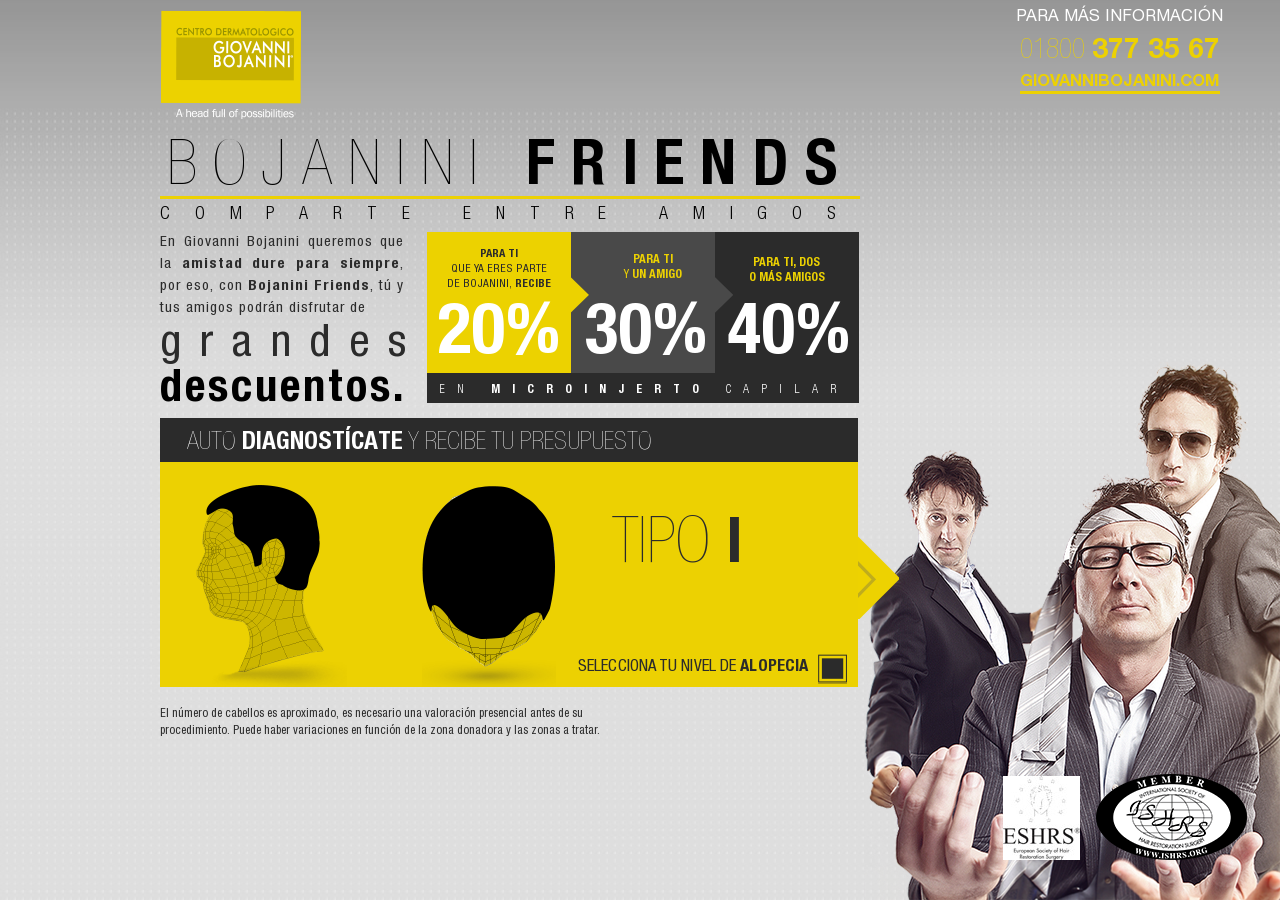
==== commit a53a7089: "Changes in fonts Signed-off-by: Jesús Antonio García Valadez <zerovamp@hotmail.com>" ====
--- a/index.html
+++ b/index.html
@@ -1,460 +1,4 @@
-<!DOCTYPE html>
-<!--[if lt IE 7]>      <html lang="es" class="no-js lt-ie9 lt-ie8 lt-ie7"> <![endif]-->
-<!--[if IE 7]>         <html lang="es" class="no-js lt-ie9 lt-ie8"> <![endif]-->
-<!--[if IE 8]>         <html lang="es" class="no-js lt-ie9"> <![endif]-->
-<!--[if gt IE 8]><!-->
-<html lang="es" class="no-js"><!--<![endif]-->
-  <head>
-    <title>Bojanini Friends</title>
-    <meta http-equiv="Content-Type" content="text/html; charset=utf-8">
-    <meta http-equiv="X-UA-Compatible" content="IE=11,IE=edge,chrome=1">
-    <meta http-equiv="pragma" content="no-cache">
-    <meta name="description" content="">
-    <meta name="robots" content="all">
-    <meta name="viewport" content="width=device-width, initial-scale=0.8, user-scalable=yes">
-    <!-- Place favicon.ico and apple-touch-icon.png in the root directory-->
-    <link rel="shortcut icon" href="favicon.ico" type="image/x-icon">
-    <link rel="shortcut icon" href="favicon.png" type="image/png">
-    <link rel="stylesheet" href="Code/templates/css/main.css" type="text/css" media="screen">
-    <script type="text/javascript" src="Code/templates/js/vendor/modernizr-2.6.2.min.js"></script>
-  </head>
-  <body>
-    <!--[if lt IE 7]><p class="browsehappy">You are using an <strong>outdated</strong> browser. Please <a href="http://browsehappy.com/">upgrade your browser</a> to improve your experience.</p><![endif]--><a href="#" title="Abrir Respuesta" target="_self" rel=".alert_box" class="alert_trigger"></a>
-    <div id="home" class="contenedor">
-      <figure class="friends"><img src="Code/templates/img/weyes.png" alt="Bojanini-friends" width="528" height="682" class="desktop"><img src="Code/templates/img/weyes_small.png" alt="Bojanini-friends" width="416" height="538" class="mobile"></figure>
-      <div class="wrapper">
-        <figure class="logo"><a href="http://www.giovannibojanini.com" title="Website Giovanni Bojanini" target="_self"><img src="Code/templates/img/logo_boja.png" alt="Centro Dermatológico Giovanni Bojanini" width="142" height="110"></a></figure>
-        <div id="contact_phone">
-          <p>Para más información</p>
-          <p class="info">01800 <span>377 35 67</span></p>
-          <p class="info"><a href="http://www.giovannibojanini.com" title="GiovanniBojanini.com" target="_blank">GiovanniBojanini.com</a></p>
-        </div>
-        <div class="wrapper_information">
-          <h1>Bojanini <strong>Friends</strong></h1>
-          <hr>
-          <h2>Comparte entre amigos</h2>
-          <div id="description">
-            <p>
-              En Giovanni Bojanini queremos que la <strong>amistad dure para siempre</strong>,
-              por eso, con <strong>Bojanini Friends</strong>, tú y tus amigos podrán disfrutar de 
-            </p>
-            <p class="emphazise">grandes <strong>descuentos.</strong></p>
-          </div>
-          <div id="discounts">
-            <div class="twenty">
-              <p><strong>Para ti</strong> <br />que ya eres parte <br />de Bojanini, <strong>recibe</strong></p>
-              <p class="discount">20%</p>
-            </div>
-            <div class="thirty">
-              <p><strong>Para ti</strong> <br />y <strong>un amigo</strong></p>
-              <p class="discount">30%</p>
-            </div>
-            <div class="fourthy">
-              <p><strong>Para ti, dos<br /> o más amigos</strong></p>
-              <p class="discount">40%</p>
-            </div>
-            <div class="aclaration">
-              <p>En <strong>Microinjerto</strong> capilar</p>
-            </div>
-          </div><a class="prev browse"></a>
-          <div id="auto_diagnostic">
-            <h3>Auto <strong>Diagnostícate</strong></h3>
-            <div class="scrollable">
-              <div class="items">
-                <div class="levels"><img src="Code/templates/img/Etapas_hombre/E1_perfil_H.png" alt="Alopecia Tipo I" width="151" height="215" class="profile"><img src="Code/templates/img/Etapas_hombre/E1_Top_H.png" alt="Tipo I" width="134" height="210" class="top">
-                  <div>
-                    <h4>Tipo <strong>I</strong></h4>
-                    <div class="input_radio">
-                      <label for="select_level">Selecciona tu nivel de <strong>Alopecia</strong></label>
-                      <input type="radio" name="select_level" value="1" class="select_level">
-                    </div>
-                  </div>
-                </div>
-                <div class="levels"><img src="Code/templates/img/Etapas_hombre/E2_perfil_H.png" alt="Alopecia Tipo II" width="151" height="215" class="profile"><img src="Code/templates/img/Etapas_hombre/E2_Top_H.png" alt="Alopecia Tipo II" width="134" height="210" class="top">
-                  <div>
-                    <h4>Tipo <strong>II</strong></h4>
-                    <div class="input_radio">
-                      <label for="select_level">Selecciona tu nivel de <strong>Alopecia</strong></label>
-                      <input type="radio" name="select_level" value="2" class="select_level">
-                    </div>
-                  </div>
-                </div>
-                <div class="levels"><img src="Code/templates/img/Etapas_hombre/E3_perfil_H.png" alt="Alopecia Tipo III" width="151" height="215" class="profile"><img src="Code/templates/img/Etapas_hombre/E3_Top_H.png" alt="Alopecia Tipo III" width="134" height="210" class="top">
-                  <div>
-                    <h4>Tipo <strong>III</strong></h4>
-                    <div class="input_radio">
-                      <label for="select_level">Selecciona tu nivel de <strong>Alopecia</strong></label>
-                      <input type="radio" name="select_level" value="3" class="select_level">
-                    </div>
-                  </div>
-                </div>
-                <div class="levels V"><img src="Code/templates/img/Etapas_hombre/E4_perfil_H.png" alt="Alopecia Tipo III Vertex" width="151" height="215" class="profile"><img src="Code/templates/img/Etapas_hombre/E3Vertex_Top_H.png" alt="Alopecia Tipo Vertex" width="134" height="210" class="top">
-                  <div>
-                    <h4>Tipo <strong>III Vertex</strong></h4>
-                    <div class="input_radio">
-                      <label for="select_level">Selecciona tu nivel de <strong>Alopecia</strong></label>
-                      <input type="radio" name="select_level" value="3V" class="select_level">
-                    </div>
-                  </div>
-                </div>
-                <div class="levels"><img src="Code/templates/img/Etapas_hombre/E4_perfil_H.png" alt="Alopecia Tipo IV" width="151" height="215" class="profile"><img src="Code/templates/img/Etapas_hombre/E4_Top_H.png" alt="Alopecia Tipo IV" width="134" height="210" class="top">
-                  <div>
-                    <h4>Tipo <strong>IV</strong></h4>
-                    <div class="input_radio">
-                      <label for="select_level">Selecciona tu nivel de <strong>Alopecia</strong></label>
-                      <input type="radio" name="select_level" value="4" class="select_level">
-                    </div>
-                  </div>
-                </div>
-                <div class="levels"><img src="Code/templates/img/Etapas_hombre/E5_perfil_H.png" alt="Alopecia Tipo V" width="151" height="215" class="profile"><img src="Code/templates/img/Etapas_hombre/E5_Top_H.png" alt="Alopecia Tipo V" width="134" height="210" class="top">
-                  <div>
-                    <h4>Tipo <strong>V</strong></h4>
-                    <div class="input_radio">
-                      <label for="select_level">Selecciona tu nivel de <strong>Alopecia</strong></label>
-                      <input type="radio" name="select_level" value="5" class="select_level">
-                    </div>
-                  </div>
-                </div>
-                <div class="levels"><img src="Code/templates/img/Etapas_hombre/E6_perfil_H.png" alt="Alopecia Tipo VI" width="151" height="215" class="profile"><img src="Code/templates/img/Etapas_hombre/E6_Top_H.png" alt="Alopecia Tipo " width="134" height="210" class="top">
-                  <div>
-                    <h4>Tipo <strong>VI</strong></h4>
-                    <div class="input_radio">
-                      <label for="select_level">Selecciona tu nivel de <strong>Alopecia</strong></label>
-                      <input type="radio" name="select_level" value="6" class="select_level">
-                    </div>
-                  </div>
-                </div>
-                <div class="levels"><img src="Code/templates/img/Etapas_hombre/E7_perfil_H.png" alt="Alopecia Tipo VII" width="151" height="215" class="profile"><img src="Code/templates/img/Etapas_hombre/E7_Top_H.png" alt="Alopecia Tipo VII" width="134" height="210" class="top">
-                  <div>
-                    <h4>Tipo <strong>VII</strong></h4>
-                    <div class="input_radio">
-                      <label for="select_level">Selecciona tu nivel de <strong>Alopecia</strong></label>
-                      <input type="radio" name="select_level" value="7" class="select_level">
-                    </div>
-                  </div>
-                </div>
-              </div>
-            </div>
-            <div class="response first">
-              <div class="diagnosis_displayed"><img src="Code/templates/img/Etapas_hombre/E1_perfil_H.png" alt="Alopecia Tipo I" width="151" height="215" class="profile"><a title="Atrás" href="">Atrás</a></div>
-              <div class="diagnosis_information">
-                <h4>Tu Diagnóstico es:</h4>
-                <p class="diagnosis_level">Tipo I</p>
-                <p class="diagnosis_description">Indica pérdida mínima de pelo.</p>
-                <p class="diagnosis_level need">Necesitas</p>
-                <p class="diagnosis_prescription"><strong>1,000</strong> cabellos y/o Fórmulas</p>
-                <hr>
-                <p class="promotions_link">Conoce nuestras promociones y <a title="Comienza Ya" href="">Comienza ya</a></p>
-              </div>
-              <div class="diagnosis_budget">
-                <h4>Recibe tu <strong>presupuesto</strong></h4>
-                <form action="Code/snippets/dispatcher.php?action=sendBudget" method="post" name="budget_form" class="budget_form">
-                  <fieldset>
-                    <div class="text">
-                      <input type="text" name="budget_name" placeholder="Nombre" value="" class="budget_name">
-                    </div>
-                    <div class="text">
-                      <input type="text" name="budget_phone" placeholder="Teléfono" value="" class="budget_phone">
-                    </div>
-                    <div class="text">
-                      <input type="text" name="budget_mail" placeholder="Correo" value="" class="budget_mail">
-                    </div>
-                    <div class="submit">
-                      <input type="submit" value="Enviar" class="submit_button">
-                    </div>
-                  </fieldset>
-                </form>
-                <hr>
-                <div class="schedule_your_date"><img src="Code/templates/img/agenda_tuCita.png" alt="agenda_tuCita" width="124" height="60" class="schedule"></div>
-                <div class="branch">
-                  <h5>Pabellón <strong>Bosques</strong></h5>
-                  <p>Av. Prolongación Bosques de Reforma Nº 1813, <br />piso 4, interior 401, Col. Bosques de las Lomas.</p>
-                  <p class="branch_phone"><span>México, D.F.,</span> Tel. 2167<span>-</span>5210</p>
-                </div>
-              </div>
-            </div>
-            <div class="response second">
-              <div class="diagnosis_displayed"><img src="Code/templates/img/Etapas_hombre/E2_perfil_H.png" alt="Alopecia Tipo II" width="151" height="215" class="profile"><a title="Atrás" href="">Atrás</a></div>
-              <div class="diagnosis_information">
-                <h4>Tu Diagnóstico es:</h4>
-                <p class="diagnosis_level">Tipo II</p>
-                <p class="diagnosis_description">Indica pérdida de pelo con pequeñas recesiones en el área frontotemporal del cuero cabelludo</p>
-                <p class="diagnosis_level need">Necesitas</p>
-                <p class="diagnosis_prescription"><strong>1,500</strong> cabellos y/o Fórmulas</p>
-                <hr>
-                <p class="promotions_link">Conoce nuestras promociones y <a title="Comienza Ya" href="">Comienza ya</a></p>
-              </div>
-              <div class="diagnosis_budget">
-                <h4>Recibe tu <strong>presupuesto</strong></h4>
-                <form action="Code/snippets/dispatcher.php?action=sendBudget" method="post" name="budget_form" class="budget_form">
-                  <fieldset>
-                    <div class="text">
-                      <input type="text" name="budget_name" placeholder="Nombre" value="" class="budget_name">
-                    </div>
-                    <div class="text">
-                      <input type="text" name="budget_phone" placeholder="Teléfono" value="" class="budget_phone">
-                    </div>
-                    <div class="text">
-                      <input type="text" name="budget_mail" placeholder="Correo" value="" class="budget_mail">
-                    </div>
-                    <div class="submit">
-                      <input type="submit" value="Enviar" class="submit_button">
-                    </div>
-                  </fieldset>
-                </form>
-                <hr>
-                <div class="schedule_your_date"><img src="Code/templates/img/agenda_tuCita.png" alt="agenda_tuCita" width="124" height="60" class="schedule"></div>
-                <div class="branch">
-                  <h5>Pabellón <strong>Bosques</strong></h5>
-                  <p>Av. Prolongación Bosques de Reforma Nº 1813, <br />piso 4, interior 401, Col. Bosques de las Lomas.</p>
-                  <p class="branch_phone"><span>México, D.F.,</span> Tel. 2167<span>-</span>5210</p>
-                </div>
-              </div>
-            </div>
-            <div class="response third">
-              <div class="diagnosis_displayed"><img src="Code/templates/img/Etapas_hombre/E3_perfil_H.png" alt="Alopecia Tipo III" width="151" height="215" class="profile"><a title="Atrás" href="">Atrás</a></div>
-              <div class="diagnosis_information">
-                <h4>Tu Diagnóstico es:</h4>
-                <p class="diagnosis_level">Tipo III</p>
-                <p class="diagnosis_description">En esta etapa la recesión es más profunda en el área frontotemporal. <br />Las áreas afectadas carecen o están cubiertas con escaso pelo.</p>
-                <p class="diagnosis_level need">Necesitas</p>
-                <p class="diagnosis_prescription"><strong>2,000</strong> cabellos</p>
-                <hr>
-                <p class="promotions_link">Conoce nuestras promociones y <a title="Comienza Ya" href="">Comienza ya</a></p>
-              </div>
-              <div class="diagnosis_budget">
-                <h4>Recibe tu <strong>presupuesto</strong></h4>
-                <form action="Code/snippets/dispatcher.php?action=sendBudget" method="post" name="budget_form" class="budget_form">
-                  <fieldset>
-                    <div class="text">
-                      <input type="text" name="budget_name" placeholder="Nombre" value="" class="budget_name">
-                    </div>
-                    <div class="text">
-                      <input type="text" name="budget_phone" placeholder="Teléfono" value="" class="budget_phone">
-                    </div>
-                    <div class="text">
-                      <input type="text" name="budget_mail" placeholder="Correo" value="" class="budget_mail">
-                    </div>
-                    <div class="submit">
-                      <input type="submit" value="Enviar" class="submit_button">
-                    </div>
-                  </fieldset>
-                </form>
-                <hr>
-                <div class="schedule_your_date"><img src="Code/templates/img/agenda_tuCita.png" alt="agenda_tuCita" width="124" height="60" class="schedule"></div>
-                <div class="branch">
-                  <h5>Pabellón <strong>Bosques</strong></h5>
-                  <p>Av. Prolongación Bosques de Reforma Nº 1813, <br />piso 4, interior 401, Col. Bosques de las Lomas.</p>
-                  <p class="branch_phone"><span>México, D.F.,</span> Tel. 2167<span>-</span>5210</p>
-                </div>
-              </div>
-            </div>
-            <div class="response thirdV">
-              <div class="diagnosis_displayed"><img src="Code/templates/img/Etapas_hombre/E3Vertex_perfil_H.png" alt="Alopecia Tipo III Vertex" width="151" height="215" class="profile"><a title="Atrás" href="">Atrás</a></div>
-              <div class="diagnosis_information">
-                <h4>Tu Diagnóstico es:</h4>
-                <p class="diagnosis_level">Tipo III Vertex</p>
-                <p class="diagnosis_description">Pérdida de pelo que afecta a la parte posterior de la cabeza con una línea de recesión muy limitada en el área frontotemporal.</p>
-                <p class="diagnosis_level need">Necesitas</p>
-                <p class="diagnosis_prescription"><strong>2,000</strong> cabellos</p>
-                <hr>
-                <p class="promotions_link">Conoce nuestras promociones y <a title="Comienza Ya" href="">Comienza ya</a></p>
-              </div>
-              <div class="diagnosis_budget">
-                <h4>Recibe tu <strong>presupuesto</strong></h4>
-                <form action="Code/snippets/dispatcher.php?action=sendBudget" method="post" name="budget_form" class="budget_form">
-                  <fieldset>
-                    <div class="text">
-                      <input type="text" name="budget_name" placeholder="Nombre" value="" class="budget_name">
-                    </div>
-                    <div class="text">
-                      <input type="text" name="budget_phone" placeholder="Teléfono" value="" class="budget_phone">
-                    </div>
-                    <div class="text">
-                      <input type="text" name="budget_mail" placeholder="Correo" value="" class="budget_mail">
-                    </div>
-                    <div class="submit">
-                      <input type="submit" value="Enviar" class="submit_button">
-                    </div>
-                  </fieldset>
-                </form>
-                <hr>
-                <div class="schedule_your_date"><img src="Code/templates/img/agenda_tuCita.png" alt="agenda_tuCita" width="124" height="60" class="schedule"></div>
-                <div class="branch">
-                  <h5>Pabellón <strong>Bosques</strong></h5>
-                  <p>Av. Prolongación Bosques de Reforma Nº 1813, <br />piso 4, interior 401, Col. Bosques de las Lomas.</p>
-                  <p class="branch_phone"><span>México, D.F.,</span> Tel. 2167<span>-</span>5210</p>
-                </div>
-              </div>
-            </div>
-            <div class="response fourth">
-              <div class="diagnosis_displayed"><img src="Code/templates/img/Etapas_hombre/E4_perfil_H.png" alt="Alopecia Tipo IV" width="151" height="215" class="profile"><a title="Atrás" href="">Atrás</a></div>
-              <div class="diagnosis_information">
-                <h4>Tu Diagnóstico es:</h4>
-                <p class="diagnosis_level">Tipo IV</p>
-                <p class="diagnosis_description">En este tipo la pérdida de pelo es más extensa que la del tipo III, con escaso o ningún pelo en la parte superior de la cabeza.</p>
-                <p class="diagnosis_level need">Necesitas</p>
-                <p class="diagnosis_prescription"><strong>2,500</strong> cabellos</p>
-                <hr>
-                <p class="promotions_link">Conoce nuestras promociones y <a title="Comienza Ya" href="">Comienza ya</a></p>
-              </div>
-              <div class="diagnosis_budget">
-                <h4>Recibe tu <strong>presupuesto</strong></h4>
-                <form action="Code/snippets/dispatcher.php?action=sendBudget" method="post" name="budget_form" class="budget_form">
-                  <fieldset>
-                    <div class="text">
-                      <input type="text" name="budget_name" placeholder="Nombre" value="" class="budget_name">
-                    </div>
-                    <div class="text">
-                      <input type="text" name="budget_phone" placeholder="Teléfono" value="" class="budget_phone">
-                    </div>
-                    <div class="text">
-                      <input type="text" name="budget_mail" placeholder="Correo" value="" class="budget_mail">
-                    </div>
-                    <div class="submit">
-                      <input type="submit" value="Enviar" class="submit_button">
-                    </div>
-                  </fieldset>
-                </form>
-                <hr>
-                <div class="schedule_your_date"><img src="Code/templates/img/agenda_tuCita.png" alt="agenda_tuCita" width="124" height="60" class="schedule"></div>
-                <div class="branch">
-                  <h5>Pabellón <strong>Bosques</strong></h5>
-                  <p>Av. Prolongación Bosques de Reforma Nº 1813, <br />piso 4, interior 401, Col. Bosques de las Lomas.</p>
-                  <p class="branch_phone"><span>México, D.F.,</span> Tel. 2167<span>-</span>5210</p>
-                </div>
-              </div>
-            </div>
-            <div class="response fifth">
-              <div class="diagnosis_displayed"><img src="Code/templates/img/Etapas_hombre/E5_perfil_H.png" alt="Alopecia Tipo V" width="151" height="215" class="profile"><a title="Atrás" href="">Atrás</a></div>
-              <div class="diagnosis_information">
-                <h4>Tu Diagnóstico es:</h4>
-                <p class="diagnosis_level">Tipo V</p>
-                <p class="diagnosis_description">En este estado la coronilla está todavía separada de la zona frontotemporal, aunque esta separación ya no es tan evidente debido a que la franja del cabello, a través de la parte superior del cuero cabelludo, se ha estrechado y el cabello se ha vuelto más escaso.</p>
-                <p class="diagnosis_level need">Necesitas</p>
-                <p class="diagnosis_prescription"><strong>3,000</strong> cabellos</p>
-                <hr>
-                <p class="promotions_link">Conoce nuestras promociones y <a title="Comienza Ya" href="">Comienza ya</a></p>
-              </div>
-              <div class="diagnosis_budget">
-                <h4>Recibe tu <strong>presupuesto</strong></h4>
-                <form action="Code/snippets/dispatcher.php?action=sendBudget" method="post" name="budget_form" class="budget_form">
-                  <fieldset>
-                    <div class="text">
-                      <input type="text" name="budget_name" placeholder="Nombre" value="" class="budget_name">
-                    </div>
-                    <div class="text">
-                      <input type="text" name="budget_phone" placeholder="Teléfono" value="" class="budget_phone">
-                    </div>
-                    <div class="text">
-                      <input type="text" name="budget_mail" placeholder="Correo" value="" class="budget_mail">
-                    </div>
-                    <div class="submit">
-                      <input type="submit" value="Enviar" class="submit_button">
-                    </div>
-                  </fieldset>
-                </form>
-                <hr>
-                <div class="schedule_your_date"><img src="Code/templates/img/agenda_tuCita.png" alt="agenda_tuCita" width="124" height="60" class="schedule"></div>
-                <div class="branch">
-                  <h5>Pabellón <strong>Bosques</strong></h5>
-                  <p>Av. Prolongación Bosques de Reforma Nº 1813, <br />piso 4, interior 401, Col. Bosques de las Lomas.</p>
-                  <p class="branch_phone"><span>México, D.F.,</span> Tel. 2167<span>-</span>5210</p>
-                </div>
-              </div>
-            </div>
-            <div class="response sixth">
-              <div class="diagnosis_displayed"><img src="Code/templates/img/Etapas_hombre/E6_perfil_H.png" alt="Alopecia Tipo VI" width="151" height="215" class="profile"><a title="Atrás" href="">Atrás</a></div>
-              <div class="diagnosis_information">
-                <h4>Tu Diagnóstico es:</h4>
-                <p class="diagnosis_level">Tipo VI</p>
-                <p class="diagnosis_description">Es cuando la calvicie de la coronilla se junta con la de la frontotemporal, convirtiéndose en una sola calvicie.</p>
-                <p class="diagnosis_level need">Necesitas</p>
-                <p class="diagnosis_prescription"><strong>+ de 3,500</strong> cabellos</p>
-                <hr>
-                <p class="promotions_link">Conoce nuestras promociones y <a title="Comienza Ya" href="">Comienza ya</a></p>
-              </div>
-              <div class="diagnosis_budget">
-                <h4>Recibe tu <strong>presupuesto</strong></h4>
-                <form action="Code/snippets/dispatcher.php?action=sendBudget" method="post" name="budget_form" class="budget_form">
-                  <fieldset>
-                    <div class="text">
-                      <input type="text" name="budget_name" placeholder="Nombre" value="" class="budget_name">
-                    </div>
-                    <div class="text">
-                      <input type="text" name="budget_phone" placeholder="Teléfono" value="" class="budget_phone">
-                    </div>
-                    <div class="text">
-                      <input type="text" name="budget_mail" placeholder="Correo" value="" class="budget_mail">
-                    </div>
-                    <div class="submit">
-                      <input type="submit" value="Enviar" class="submit_button">
-                    </div>
-                  </fieldset>
-                </form>
-                <hr>
-                <div class="schedule_your_date"><img src="Code/templates/img/agenda_tuCita.png" alt="agenda_tuCita" width="124" height="60" class="schedule"></div>
-                <div class="branch">
-                  <h5>Pabellón <strong>Bosques</strong></h5>
-                  <p>Av. Prolongación Bosques de Reforma Nº 1813, <br />piso 4, interior 401, Col. Bosques de las Lomas.</p>
-                  <p class="branch_phone"><span>México, D.F.,</span> Tel. 2167<span>-</span>5210</p>
-                </div>
-              </div>
-            </div>
-            <div class="response seventh">
-              <div class="diagnosis_displayed"><img src="Code/templates/img/Etapas_hombre/E7_perfil_H.png" alt="Alopecia Tipo VII" width="151" height="215" class="profile"><a title="Atrás" href="">Atrás</a></div>
-              <div class="diagnosis_information">
-                <h4>Tu Diagnóstico es:</h4>
-                <p class="diagnosis_level">Tipo VII</p>
-                <p class="diagnosis_description">Es la forma más severa de la pérdida de pelo, solo queda una franja de cabello con forma de herradura que comienza justo frente a la oreja y se extiende hacia la parte posterior del cuero cabelludo y el cuello.</p>
-                <p class="diagnosis_level need">Necesitas</p>
-                <p class="diagnosis_prescription"><strong>+ de 3,500</strong> cabellos</p>
-                <hr>
-                <p class="promotions_link">Conoce nuestras promociones y <a title="Comienza Ya" href="">Comienza ya</a></p>
-              </div>
-              <div class="diagnosis_budget">
-                <h4>Recibe tu <strong>presupuesto</strong></h4>
-                <form action="Code/snippets/dispatcher.php?action=sendBudget" method="post" name="budget_form" class="budget_form">
-                  <fieldset>
-                    <div class="text">
-                      <input type="text" name="budget_name" placeholder="Nombre" value="" class="budget_name">
-                    </div>
-                    <div class="text">
-                      <input type="text" name="budget_phone" placeholder="Teléfono" value="" class="budget_phone">
-                    </div>
-                    <div class="text">
-                      <input type="text" name="budget_mail" placeholder="Correo" value="" class="budget_mail">
-                    </div>
-                    <div class="submit">
-                      <input type="submit" value="Enviar" class="submit_button">
-                    </div>
-                  </fieldset>
-                </form>
-                <hr>
-                <div class="schedule_your_date"><img src="Code/templates/img/agenda_tuCita.png" alt="agenda_tuCita" width="124" height="60" class="schedule"></div>
-                <div class="branch">
-                  <h5>Pabellón <strong>Bosques</strong></h5>
-                  <p>Av. Prolongación Bosques de Reforma Nº 1813, <br />piso 4, interior 401, Col. Bosques de las Lomas.</p>
-                  <p class="branch_phone"><span>México, D.F.,</span> Tel. 2167<span>-</span>5210</p>
-                </div>
-              </div>
-            </div>
-            <p class="disclaimer">
-              El número de cabellos es aproximado, es necesario una valoración
-              presencial antes de su procedimiento. Puede haber variaciones en
-              función de la zona donadora y las zonas a tratar.
-            </p>
-          </div><a class="next browse"></a>
-        </div><img src="Code/templates/img/logo_international_society.png" alt="logo_international_society" width="151" height="86" id="member_ISHRS">
-      </div>
-    </div>
-    <script type="text/javascript" src="//ajax.googleapis.com/ajax/libs/jquery/1.8.3/jquery.min.js"></script>
-    <script type="text/javascript">window.jQuery || document.write('<script type="text/javascript" src="Code/templates/js/vendor/jquery-1.8.3.min.js"><\/script>')</script>
-    <script type="text/javascript" src="Code/templates/js/plugins.min.js"></script>
-    <script type="text/javascript" src="Code/templates/js/main.min.js"></script>
-    <!-- Google Analytics: change UA-XXXXX-X to be your site's ID. -->
-    <script>(function(b,o,i,l,e,r){b.GoogleAnalyticsObject=l;b[l]||(b[l]=function(){(b[l].q=b[l].q||[]).push(arguments)});b[l].l=+new Date;e=o.createElement(i);r=o.getElementsByTagName(i)[0];e.src='//www.google-analytics.com/analytics.js';r.parentNode.insertBefore(e,r)}(window,document,'script','ga'));ga('create','UA-XXXXX-X');ga('send','pageview');</script>
-    <div class="alert_background"></div>
-    <div class="alert_box"><a title="Cerrar" class="close">Cerrar</a></div>
-  </body>
-</html>+<!DOCTYPE html><!--[if lt IE 7]>      <html lang="es" class="no-js lt-ie9 lt-ie8 lt-ie7"> <![endif]--><!--[if IE 7]>         <html lang="es" class="no-js lt-ie9 lt-ie8"> <![endif]--><!--[if IE 8]>         <html lang="es" class="no-js lt-ie9"> <![endif]--><!--[if gt IE 8]><!--><html lang="es" class="no-js"><!--<![endif]--><head><title>Bojanini Friends</title><meta http-equiv="Content-Type" content="text/html; charset=utf-8"><meta http-equiv="X-UA-Compatible" content="IE=11,IE=edge,chrome=1"><!--meta(http-equiv="pragma" content="no-cache")--><meta name="description" content=""><meta name="robots" content="all"><meta name="viewport" content="width=device-width, initial-scale=0.8, user-scalable=yes"><!-- Place favicon.ico and apple-touch-icon.png in the root directory--><link rel="shortcut icon" href="favicon.ico" type="image/x-icon"><link rel="shortcut icon" href="favicon.png" type="image/png"><link rel="stylesheet" href="css/main.css" type="text/css" media="screen"><script type="text/javascript" src="js/vendor/modernizr-2.6.2.min.js"></script></head><body><!--[if lt IE 7]><p class="browsehappy">You are using an <strong>outdated</strong> browser. Please <a href="http://browsehappy.com/">upgrade your browser</a> to improve your experience.</p><![endif]--><a href="#" title="Abrir Respuesta" target="_self" rel=".alert_box" class="alert_trigger"></a><div id="home" class="contenedor"><figure class="friends"><img src="img/weyes.png" alt="Bojanini-friends" width="528" height="682" class="desktop"><img src="img/weyes_small.png" alt="Bojanini-friends" width="416" height="538" class="mobile"></figure><div class="wrapper"><figure class="logo"><a href="http://www.giovannibojanini.com" title="Website Giovanni Bojanini" target="_self"><img src="img/logo_boja.png" alt="Centro Dermatológico Giovanni Bojanini" width="142" height="110"></a></figure><div id="contact_phone"><p>Para más información</p><p class="info">01800 <span>377 35 67</span></p><p class="info"><a href="http://www.giovannibojanini.com" title="GiovanniBojanini.com" target="_blank">GiovanniBojanini.com</a></p></div><div class="wrapper_information"><h1>Bojanini <strong>Friends</strong></h1><hr><h2>Comparte entre amigos</h2><div id="description"><p>En Giovanni Bojanini queremos que la <strong>amistad dure para siempre</strong>,
+por eso, con <strong>Bojanini Friends</strong>, tú y tus amigos podrán disfrutar de </p><p class="emphazise">grandes <strong>descuentos.</strong></p></div><div id="discounts"><div class="twenty"><p><strong>Para ti</strong> <br />que ya eres parte <br />de Bojanini, <strong>recibe</strong></p><p class="discount">20%</p></div><div class="thirty"><p><strong>Para ti</strong> <br />y <strong>un amigo</strong></p><p class="discount">30%</p></div><div class="fourthy"><p><strong>Para ti, dos<br /> o más amigos</strong></p><p class="discount">40%</p></div><div class="aclaration"><p>En <strong>Microinjerto</strong> capilar</p></div></div><a class="prev browse"></a><div id="auto_diagnostic"><h3>Auto <strong>Diagnostícate</strong> y recibe tu presupuesto</h3><div class="scrollable"><div class="items"><div class="levels"><img src="img/Etapas_hombre/E1_perfil_H.png" alt="Alopecia Tipo I" width="151" height="215" class="profile"><img src="img/Etapas_hombre/E1_Top_H.png" alt="Tipo I" width="134" height="210" class="top"><div><h4>Tipo <strong>I</strong></h4><div class="input_radio"><label for="select_level">Selecciona tu nivel de <strong>Alopecia</strong></label><input type="radio" name="select_level" value="1" class="select_level"></div></div></div><div class="levels"><img src="img/Etapas_hombre/E2_perfil_H.png" alt="Alopecia Tipo II" width="151" height="215" class="profile"><img src="img/Etapas_hombre/E2_Top_H.png" alt="Alopecia Tipo II" width="134" height="210" class="top"><div><h4>Tipo <strong>II</strong></h4><div class="input_radio"><label for="select_level">Selecciona tu nivel de <strong>Alopecia</strong></label><input type="radio" name="select_level" value="2" class="select_level"></div></div></div><div class="levels"><img src="img/Etapas_hombre/E3_perfil_H.png" alt="Alopecia Tipo III" width="151" height="215" class="profile"><img src="img/Etapas_hombre/E3_Top_H.png" alt="Alopecia Tipo III" width="134" height="210" class="top"><div><h4>Tipo <strong>III</strong></h4><div class="input_radio"><label for="select_level">Selecciona tu nivel de <strong>Alopecia</strong></label><input type="radio" name="select_level" value="3" class="select_level"></div></div></div><div class="levels V"><img src="img/Etapas_hombre/E4_perfil_H.png" alt="Alopecia Tipo III Vertex" width="151" height="215" class="profile"><img src="img/Etapas_hombre/E3Vertex_Top_H.png" alt="Alopecia Tipo Vertex" width="134" height="210" class="top"><div><h4>Tipo <strong>III Vertex</strong></h4><div class="input_radio"><label for="select_level">Selecciona tu nivel de <strong>Alopecia</strong></label><input type="radio" name="select_level" value="3V" class="select_level"></div></div></div><div class="levels"><img src="img/Etapas_hombre/E4_perfil_H.png" alt="Alopecia Tipo IV" width="151" height="215" class="profile"><img src="img/Etapas_hombre/E4_Top_H.png" alt="Alopecia Tipo IV" width="134" height="210" class="top"><div><h4>Tipo <strong>IV</strong></h4><div class="input_radio"><label for="select_level">Selecciona tu nivel de <strong>Alopecia</strong></label><input type="radio" name="select_level" value="4" class="select_level"></div></div></div><div class="levels"><img src="img/Etapas_hombre/E5_perfil_H.png" alt="Alopecia Tipo V" width="151" height="215" class="profile"><img src="img/Etapas_hombre/E5_Top_H.png" alt="Alopecia Tipo V" width="134" height="210" class="top"><div><h4>Tipo <strong>V</strong></h4><div class="input_radio"><label for="select_level">Selecciona tu nivel de <strong>Alopecia</strong></label><input type="radio" name="select_level" value="5" class="select_level"></div></div></div><div class="levels"><img src="img/Etapas_hombre/E6_perfil_H.png" alt="Alopecia Tipo VI" width="151" height="215" class="profile"><img src="img/Etapas_hombre/E6_Top_H.png" alt="Alopecia Tipo " width="134" height="210" class="top"><div><h4>Tipo <strong>VI</strong></h4><div class="input_radio"><label for="select_level">Selecciona tu nivel de <strong>Alopecia</strong></label><input type="radio" name="select_level" value="6" class="select_level"></div></div></div><div class="levels"><img src="img/Etapas_hombre/E7_perfil_H.png" alt="Alopecia Tipo VII" width="151" height="215" class="profile"><img src="img/Etapas_hombre/E7_Top_H.png" alt="Alopecia Tipo VII" width="134" height="210" class="top"><div><h4>Tipo <strong>VII</strong></h4><div class="input_radio"><label for="select_level">Selecciona tu nivel de <strong>Alopecia</strong></label><input type="radio" name="select_level" value="7" class="select_level"></div></div></div></div></div><div class="response first"><div class="diagnosis_displayed"><img src="img/Etapas_hombre/E1_perfil_H.png" alt="Alopecia Tipo I" width="151" height="215" class="profile"><a title="Atrás" href="">Atrás</a></div><div class="diagnosis_information"><h4>Tu Diagnóstico es:</h4><p class="diagnosis_level">Tipo <strong>I</strong></p><p class="diagnosis_description">Indica pérdida mínima de pelo.</p><p class="diagnosis_level need">Necesitas</p><p class="diagnosis_prescription"><strong>Fórmulas</strong> Magistrales</p><hr><p class="promotions_link">Conoce nuestras promociones y <a title="Comienza Ya" href="">Comienza ya</a></p></div><div class="diagnosis_budget"><h4>Recibe tu <strong>presupuesto</strong></h4><form action="Code/snippets/dispatcher.php?action=sendBudget" method="post" name="budget_form" class="budget_form"><fieldset><div class="text"><input type="text" name="budget_name" placeholder="Nombre" value="" class="budget_name"></div><div class="text"><input type="text" name="budget_phone" placeholder="Teléfono" value="" class="budget_phone"></div><div class="text"><input type="text" name="budget_mail" placeholder="Correo" value="" class="budget_mail"></div><div class="submit"><input type="submit" value="Enviar" class="submit_button"></div></fieldset></form><hr><div class="schedule_your_date"><img src="img/agenda_tuCita.png" alt="agenda_tuCita" width="124" height="60" class="schedule"></div><div class="branch"><h5>Pabellón <strong>Bosques</strong></h5><p>Av. Prolongación Bosques de Reforma Nº 1813, <br />piso 4, interior 401, Col. Bosques de las Lomas.</p><p class="branch_phone"><span>México, D.F.,</span> Tel. 2167<span>-</span>5210</p></div></div></div><div class="response second"><div class="diagnosis_displayed"><img src="img/Etapas_hombre/E2_perfil_H.png" alt="Alopecia Tipo II" width="151" height="215" class="profile"><a title="Atrás" href="">Atrás</a></div><div class="diagnosis_information"><h4>Tu Diagnóstico es:</h4><p class="diagnosis_level">Tipo <strong>II</strong></p><p class="diagnosis_description">Indica pérdida de cabello en áreas pequeñas de la zona frontotemporal de la cabeza.</p><p class="diagnosis_level need">Necesitas</p><p class="diagnosis_prescription"><strong>1,000</strong> a <strong>1,500</strong> cabellos y/o Fórmulas</p><hr><p class="promotions_link">Conoce nuestras promociones y <a title="Comienza Ya" href="">Comienza ya</a></p></div><div class="diagnosis_budget"><h4>Recibe tu <strong>presupuesto</strong></h4><form action="Code/snippets/dispatcher.php?action=sendBudget" method="post" name="budget_form" class="budget_form"><fieldset><div class="text"><input type="text" name="budget_name" placeholder="Nombre" value="" class="budget_name"></div><div class="text"><input type="text" name="budget_phone" placeholder="Teléfono" value="" class="budget_phone"></div><div class="text"><input type="text" name="budget_mail" placeholder="Correo" value="" class="budget_mail"></div><div class="submit"><input type="submit" value="Enviar" class="submit_button"></div></fieldset></form><hr><div class="schedule_your_date"><img src="img/agenda_tuCita.png" alt="agenda_tuCita" width="124" height="60" class="schedule"></div><div class="branch"><h5>Pabellón <strong>Bosques</strong></h5><p>Av. Prolongación Bosques de Reforma Nº 1813, <br />piso 4, interior 401, Col. Bosques de las Lomas.</p><p class="branch_phone"><span>México, D.F.,</span> Tel. 2167<span>-</span>5210</p></div></div></div><div class="response third"><div class="diagnosis_displayed"><img src="img/Etapas_hombre/E3_perfil_H.png" alt="Alopecia Tipo III" width="151" height="215" class="profile"><a title="Atrás" href="">Atrás</a></div><div class="diagnosis_information"><h4>Tu Diagnóstico es:</h4><p class="diagnosis_level">Tipo <strong>III</strong></p><p class="diagnosis_description">En esta etapa la pérdida de cabello es más profunda en el área frontotemporal. <br />Las áreas afectadas carecen o están cubiertas con poco cabello.</p><p class="diagnosis_level need">Necesitas</p><p class="diagnosis_prescription"><strong>2,000</strong> a <strong>2,500</strong> cabellos</p><hr><p class="promotions_link">Conoce nuestras promociones y <a title="Comienza Ya" href="">Comienza ya</a></p></div><div class="diagnosis_budget"><h4>Recibe tu <strong>presupuesto</strong></h4><form action="Code/snippets/dispatcher.php?action=sendBudget" method="post" name="budget_form" class="budget_form"><fieldset><div class="text"><input type="text" name="budget_name" placeholder="Nombre" value="" class="budget_name"></div><div class="text"><input type="text" name="budget_phone" placeholder="Teléfono" value="" class="budget_phone"></div><div class="text"><input type="text" name="budget_mail" placeholder="Correo" value="" class="budget_mail"></div><div class="submit"><input type="submit" value="Enviar" class="submit_button"></div></fieldset></form><hr><div class="schedule_your_date"><img src="img/agenda_tuCita.png" alt="agenda_tuCita" width="124" height="60" class="schedule"></div><div class="branch"><h5>Pabellón <strong>Bosques</strong></h5><p>Av. Prolongación Bosques de Reforma Nº 1813, <br />piso 4, interior 401, Col. Bosques de las Lomas.</p><p class="branch_phone"><span>México, D.F.,</span> Tel. 2167<span>-</span>5210</p></div></div></div><div class="response thirdV"><div class="diagnosis_displayed"><img src="img/Etapas_hombre/E4_perfil_H.png" alt="Alopecia Tipo III Vertex" width="151" height="215" class="profile"><a title="Atrás" href="">Atrás</a></div><div class="diagnosis_information"><h4>Tu Diagnóstico es:</h4><p class="diagnosis_level">Tipo <strong>III Vertex</strong></p><p class="diagnosis_description">En esta etapa la pérdida de cabello afecta la parte posterior de la cabeza con una línea de recesión muy limitada en el área frontotemporal.</p><p class="diagnosis_level need">Necesitas</p><p class="diagnosis_prescription"><strong>2,000</strong> cabellos</p><hr><p class="promotions_link">Conoce nuestras promociones y <a title="Comienza Ya" href="">Comienza ya</a></p></div><div class="diagnosis_budget"><h4>Recibe tu <strong>presupuesto</strong></h4><form action="Code/snippets/dispatcher.php?action=sendBudget" method="post" name="budget_form" class="budget_form"><fieldset><div class="text"><input type="text" name="budget_name" placeholder="Nombre" value="" class="budget_name"></div><div class="text"><input type="text" name="budget_phone" placeholder="Teléfono" value="" class="budget_phone"></div><div class="text"><input type="text" name="budget_mail" placeholder="Correo" value="" class="budget_mail"></div><div class="submit"><input type="submit" value="Enviar" class="submit_button"></div></fieldset></form><hr><div class="schedule_your_date"><img src="img/agenda_tuCita.png" alt="agenda_tuCita" width="124" height="60" class="schedule"></div><div class="branch"><h5>Pabellón <strong>Bosques</strong></h5><p>Av. Prolongación Bosques de Reforma Nº 1813, <br />piso 4, interior 401, Col. Bosques de las Lomas.</p><p class="branch_phone"><span>México, D.F.,</span> Tel. 2167<span>-</span>5210</p></div></div></div><div class="response fourth"><div class="diagnosis_displayed"><img src="img/Etapas_hombre/E4_perfil_H.png" alt="Alopecia Tipo IV" width="151" height="215" class="profile"><a title="Atrás" href="">Atrás</a></div><div class="diagnosis_information"><h4>Tu Diagnóstico es:</h4><p class="diagnosis_level">Tipo <strong>IV</strong></p><p class="diagnosis_description">En esta etapa la pérdida de cabello es más extensa que la del tipo III, se localiza en la parte frontotemporal y posterior de la cabeza.</p><p class="diagnosis_level need">Necesitas</p><p class="diagnosis_prescription"><strong>2,500</strong> cabellos</p><hr><p class="promotions_link">Conoce nuestras promociones y <a title="Comienza Ya" href="">Comienza ya</a></p></div><div class="diagnosis_budget"><h4>Recibe tu <strong>presupuesto</strong></h4><form action="Code/snippets/dispatcher.php?action=sendBudget" method="post" name="budget_form" class="budget_form"><fieldset><div class="text"><input type="text" name="budget_name" placeholder="Nombre" value="" class="budget_name"></div><div class="text"><input type="text" name="budget_phone" placeholder="Teléfono" value="" class="budget_phone"></div><div class="text"><input type="text" name="budget_mail" placeholder="Correo" value="" class="budget_mail"></div><div class="submit"><input type="submit" value="Enviar" class="submit_button"></div></fieldset></form><hr><div class="schedule_your_date"><img src="img/agenda_tuCita.png" alt="agenda_tuCita" width="124" height="60" class="schedule"></div><div class="branch"><h5>Pabellón <strong>Bosques</strong></h5><p>Av. Prolongación Bosques de Reforma Nº 1813, <br />piso 4, interior 401, Col. Bosques de las Lomas.</p><p class="branch_phone"><span>México, D.F.,</span> Tel. 2167<span>-</span>5210</p></div></div></div><div class="response fifth"><div class="diagnosis_displayed"><img src="img/Etapas_hombre/E5_perfil_H.png" alt="Alopecia Tipo V" width="151" height="215" class="profile"><a title="Atrás" href="">Atrás</a></div><div class="diagnosis_information"><h4>Tu Diagnóstico es:</h4><p class="diagnosis_level">Tipo <strong>V</strong></p><p class="diagnosis_description">En esta estapa la coronilla está todavía separada de la zona frontotemporal aunque esta separación ya no es tan evidente debido a que la franja media se ha estrechado y el cabello se ha vuelto más escaso.</p><p class="diagnosis_level need">Necesitas</p><p class="diagnosis_prescription"><strong>3,000</strong> cabellos</p><hr><p class="promotions_link">Conoce nuestras promociones y <a title="Comienza Ya" href="">Comienza ya</a></p></div><div class="diagnosis_budget"><h4>Recibe tu <strong>presupuesto</strong></h4><form action="Code/snippets/dispatcher.php?action=sendBudget" method="post" name="budget_form" class="budget_form"><fieldset><div class="text"><input type="text" name="budget_name" placeholder="Nombre" value="" class="budget_name"></div><div class="text"><input type="text" name="budget_phone" placeholder="Teléfono" value="" class="budget_phone"></div><div class="text"><input type="text" name="budget_mail" placeholder="Correo" value="" class="budget_mail"></div><div class="submit"><input type="submit" value="Enviar" class="submit_button"></div></fieldset></form><hr><div class="schedule_your_date"><img src="img/agenda_tuCita.png" alt="agenda_tuCita" width="124" height="60" class="schedule"></div><div class="branch"><h5>Pabellón <strong>Bosques</strong></h5><p>Av. Prolongación Bosques de Reforma Nº 1813, <br />piso 4, interior 401, Col. Bosques de las Lomas.</p><p class="branch_phone"><span>México, D.F.,</span> Tel. 2167<span>-</span>5210</p></div></div></div><div class="response sixth"><div class="diagnosis_displayed"><img src="img/Etapas_hombre/E6_perfil_H.png" alt="Alopecia Tipo VI" width="151" height="215" class="profile"><a title="Atrás" href="">Atrás</a></div><div class="diagnosis_information"><h4>Tu Diagnóstico es:</h4><p class="diagnosis_level">Tipo <strong>VI</strong></p><p class="diagnosis_description">Es cuando la calvicie de la coronilla se junta con la de la zona frontotemporal, convirtiéndose en una sola calvicie.</p><p class="diagnosis_level need">Necesitas</p><p class="diagnosis_prescription"><strong>+ de 3,500</strong> cabellos</p><hr><p class="promotions_link">Conoce nuestras promociones y <a title="Comienza Ya" href="">Comienza ya</a></p></div><div class="diagnosis_budget"><h4>Recibe tu <strong>presupuesto</strong></h4><form action="Code/snippets/dispatcher.php?action=sendBudget" method="post" name="budget_form" class="budget_form"><fieldset><div class="text"><input type="text" name="budget_name" placeholder="Nombre" value="" class="budget_name"></div><div class="text"><input type="text" name="budget_phone" placeholder="Teléfono" value="" class="budget_phone"></div><div class="text"><input type="text" name="budget_mail" placeholder="Correo" value="" class="budget_mail"></div><div class="submit"><input type="submit" value="Enviar" class="submit_button"></div></fieldset></form><hr><div class="schedule_your_date"><img src="img/agenda_tuCita.png" alt="agenda_tuCita" width="124" height="60" class="schedule"></div><div class="branch"><h5>Pabellón <strong>Bosques</strong></h5><p>Av. Prolongación Bosques de Reforma Nº 1813, <br />piso 4, interior 401, Col. Bosques de las Lomas.</p><p class="branch_phone"><span>México, D.F.,</span> Tel. 2167<span>-</span>5210</p></div></div></div><div class="response seventh"><div class="diagnosis_displayed"><img src="img/Etapas_hombre/E7_perfil_H.png" alt="Alopecia Tipo VII" width="151" height="215" class="profile"><a title="Atrás" href="">Atrás</a></div><div class="diagnosis_information"><h4>Tu Diagnóstico es:</h4><p class="diagnosis_level">Tipo <strong>VII</strong></p><p class="diagnosis_description">Es la forma más severa de la pérdida del cabello, solo queda una franja de cabello con forma de herradura en la parte posterior de la cabeza.</p><p class="diagnosis_level need">Necesitas</p><p class="diagnosis_prescription"><strong>+ de 3,500</strong> cabellos</p><hr><p class="promotions_link">Conoce nuestras promociones y <a title="Comienza Ya" href="">Comienza ya</a></p></div><div class="diagnosis_budget"><h4>Recibe tu <strong>presupuesto</strong></h4><form action="Code/snippets/dispatcher.php?action=sendBudget" method="post" name="budget_form" class="budget_form"><fieldset><div class="text"><input type="text" name="budget_name" placeholder="Nombre" value="" class="budget_name"></div><div class="text"><input type="text" name="budget_phone" placeholder="Teléfono" value="" class="budget_phone"></div><div class="text"><input type="text" name="budget_mail" placeholder="Correo" value="" class="budget_mail"></div><div class="submit"><input type="submit" value="Enviar" class="submit_button"></div></fieldset></form><hr><div class="schedule_your_date"><img src="img/agenda_tuCita.png" alt="agenda_tuCita" width="124" height="60" class="schedule"></div><div class="branch"><h5>Pabellón <strong>Bosques</strong></h5><p>Av. Prolongación Bosques de Reforma Nº 1813, <br />piso 4, interior 401, Col. Bosques de las Lomas.</p><p class="branch_phone"><span>México, D.F.,</span> Tel. 2167<span>-</span>5210</p></div></div></div><p class="disclaimer">El número de cabellos es aproximado, es necesario una valoración
+presencial antes de su procedimiento. Puede haber variaciones en
+función de la zona donadora y las zonas a tratar.</p></div><a class="next browse"></a></div><img src="img/logo-ESHRS.jpg" alt="European Society of Hair Restoration Surgery" width="77" height="84" id="ESHRS"><img src="img/logo_international_society.png" alt="Member of International Society of Hair Restoration Surgery" width="151" height="86" id="member_ISHRS"></div></div><div class="alert_background"></div><div class="alert_box"><a title="Cerrar" class="close">Cerrar</a></div><script type="text/javascript" src="//ajax.googleapis.com/ajax/libs/jquery/1.8.3/jquery.min.js"></script><script type="text/javascript">window.jQuery || document.write('<script type="text/javascript" src="js/vendor/jquery-1.8.3.min.js"><\/script>')</script><script type="text/javascript" src="js/plugins.min.js"></script><script type="text/javascript" src="js/main.min.js"></script><!-- Google Analytics: change UA-XXXXX-X to be your site's ID. --><script>(function(b,o,i,l,e,r){b.GoogleAnalyticsObject=l;b[l]||(b[l]=function(){(b[l].q=b[l].q||[]).push(arguments)});b[l].l=+new Date;e=o.createElement(i);r=o.getElementsByTagName(i)[0];e.src='//www.google-analytics.com/analytics.js';r.parentNode.insertBefore(e,r)}(window,document,'script','ga'));ga('create', 'UA-48497837-1', 'microinjertobojanini.mx');ga('send','pageview');</script></body></html>
--- a/css/main.css
+++ b/css/main.css
@@ -0,0 +1,3 @@
+/*! normalize.css v1.1.3 | MIT License | git.io/normalize */article,aside,details,figcaption,figure,footer,header,hgroup,main,nav,section,summary{display:block}audio,canvas,video{display:inline-block;*display:inline;*zoom:1}audio:not([controls]){display:none;height:0}[hidden]{display:none}html{font-size:100%;-ms-text-size-adjust:100%;-webkit-text-size-adjust:100%}html,button,input,select,textarea{font-family:sans-serif}body{margin:0}a:focus{outline:thin dotted}a:active,a:hover{outline:0}h1{font-size:2em;margin:0.67em 0}h2{font-size:1.5em;margin:0.83em 0}h3{font-size:1.17em;margin:1em 0}h4{font-size:1em;margin:1.33em 0}h5{font-size:0.83em;margin:1.67em 0}h6{font-size:0.67em;margin:2.33em 0}abbr[title]{border-bottom:1px dotted}b,strong{font-weight:bold}blockquote{margin:1em 40px}dfn{font-style:italic}hr{-moz-box-sizing:content-box;-webkit-box-sizing:content-box;box-sizing:content-box;height:0}mark{background:#ff0;color:#000}p,pre{margin:1em 0}code,kbd,pre,samp{font-family:monospace, serif;_font-family:'courier new', monospace;font-size:1em}pre{white-space:pre;white-space:pre-wrap;word-wrap:break-word}q{quotes:none}q:before,q:after{content:'';content:none}small{font-size:80%}sub,sup{font-size:75%;line-height:0;position:relative;vertical-align:baseline}sup{top:-0.5em}sub{bottom:-0.25em}dl,menu,ol,ul{margin:1em 0}dd{margin:0 0 0 40px}menu,ol,ul{padding:0 0 0 40px}nav ul,nav ol{list-style:none;list-style-image:none}img{border:0;-ms-interpolation-mode:bicubic}svg:not(:root){overflow:hidden}figure{margin:0}form{margin:0}fieldset{border:1px solid #c0c0c0;margin:0 2px;padding:0.35em 0.625em 0.75em}legend{border:0;padding:0;white-space:normal;*margin-left:-7px}button,input,select,textarea{font-size:100%;margin:0;vertical-align:baseline;*vertical-align:middle}button,input{line-height:normal}button,select{text-transform:none}button,html input[type="button"],input[type="reset"],input[type="submit"]{-webkit-appearance:button;cursor:pointer;*overflow:visible}button[disabled],html input[disabled]{cursor:default}input[type="checkbox"],input[type="radio"]{-webkit-box-sizing:border-box;-moz-box-sizing:border-box;box-sizing:border-box;padding:0;*height:13px;*width:13px}input[type="search"]{-webkit-appearance:textfield;-moz-box-sizing:content-box;-webkit-box-sizing:content-box;box-sizing:content-box}input[type="search"]::-webkit-search-cancel-button,input[type="search"]::-webkit-search-decoration{-webkit-appearance:none}button::-moz-focus-inner,input::-moz-focus-inner{border:0;padding:0}textarea{overflow:auto;vertical-align:top}table{border-collapse:collapse;border-spacing:0}/*! HTML5 Boilerplate v4.3.0 | MIT License | http://h5bp.com/ */html,button,input,select,textarea{color:#222}html{font-size:1em;line-height:1.4}::-moz-selection{background:transparent;text-shadow:none}::selection{background:transparent;text-shadow:none}hr{display:block;height:1px;border:0;border-top:1px solid #ccc;margin:1em 0;padding:0}audio,canvas,img,video{vertical-align:middle}fieldset{border:0;margin:0;padding:0}textarea{resize:vertical}.browsehappy{margin:0.2em 0;background:#ccc;color:#000;padding:0.2em 0}@font-face{font-family:'Helvetica_Neue_LT_STD_Ultra_Light_Condensed';src:url("fonts/HelveticaNeueLTStd_UltLtCn.eot");src:url("fonts/HelveticaNeueLTStd_UltLtCn?#iefix") format("embedded-opentype"),url("fonts/HelveticaNeueLTStd_UltLtCn.woff") format("woff"),url("fonts/HelveticaNeueLTStd_UltLtCn.ttf") format("truetype"),url("fonts/HelveticaNeueLTStd_UltLtCn.svg#Helvetica_Neue_LT_STD_Ultra_Light_Condensed") format("svg");font-weight:normal;font-style:normal}@font-face{font-family:'Helvetica_Neue_LT_STD_Light_Condensed';src:url("fonts/HelveticaNeueLTStd_LtCn.eot");src:url("fonts/HelveticaNeueLTStd_LtCn?#iefix") format("embedded-opentype"),url("fonts/HelveticaNeueLTStd_LtCn.woff") format("woff"),url("fonts/HelveticaNeueLTStd_LtCn.ttf") format("truetype"),url("fonts/HelveticaNeueLTStd_LtCn.svg#Helvetica_Neue_LT_STD_Light_Condensed") format("svg");font-weight:normal;font-style:normal}@font-face{font-family:'Helvetica_Neue_LT_STD_Bold_Condensed';src:url("fonts/HelveticaNeueLTStd_BdCn.eot");src:url("fonts/HelveticaNeueLTStd_BdCn.eot?#iefix") format("embedded-opentype"),url("fonts/HelveticaNeueLTStd_BdCn.woff") format("woff"),url("fonts/HelveticaNeueLTStd_BdCn.ttf") format("truetype"),url("fonts/HelveticaNeueLTStd_BdCn.svg#Helvetica_Neue_LT_STD_Bold_Condensed") format("svg");font-weight:normal;font-style:normal}@font-face{font-family:'Helvetica_Neue_LT_STD_Condensed';src:url("fonts/HelveticaNeueLTStd_Cn.eot");src:url("fonts/HelveticaNeueLTStd_Cn.eot?#iefix") format("embedded-opentype"),url("fonts/HelveticaNeueLTStd_Cn.woff") format("woff"),url("fonts/HelveticaNeueLTStd_Cn.ttf") format("truetype"),url("fonts/HelveticaNeueLTStd_Cn.svg#Helvetica_Neue_LT_STD_Condensed") format("svg");font-weight:normal;font-style:normal}@font-face{font-family:'Helvetica_Neue_LT_STD_Bold';src:url("fonts/HelveticaNeueLTStd_Bd.eot");src:url("fonts/HelveticaNeueLTStd_Bd.eot?#iefix") format("embedded-opentype"),url("fonts/HelveticaNeueLTStd_Bd.woff") format("woff"),url("fonts/HelveticaNeueLTStd_Bd.ttf") format("truetype"),url("fonts/HelveticaNeueLTStd_Bd.svg#Helvetica_Neue_LT_STD_Bold") format("svg");font-weight:normal;font-style:normal}@font-face{font-family:'Helvetica_Neue_LT_STD_Roman';src:url("fonts/HelveticaNeueLTStd_Roman.eot");src:url("fonts/HelveticaNeueLTStd_Roman.eot?#iefix") format("embedded-opentype"),url("fonts/HelveticaNeueLTStd_Roman.woff") format("woff"),url("fonts/HelveticaNeueLTStd_Roman.ttf") format("truetype"),url("fonts/HelveticaNeueLTStd_Roman.svg#Helvetica_Neue_LT_STD_Roman") format("svg");font-weight:normal;font-style:normal}a,input,div,p,span,strong,em,form,fieldset,textarea,hr,img,select,option,button,header,body,aside,video,audio,footer,section,article,code,canvas,ul,ol,li,menu,menuitem,nav,iframe,embed,object,*{outline:transparent thin none}.alert_background{background:url("../img/background_lightbox.png") repeat scroll 0 0 transparent;display:none;height:100%;min-height:107.5em;top:0;position:absolute;width:100%;z-index:16}.alert_box{background-color:#FFF;border-radius:10px;-webkit-box-shadow:1px 3px 7px #AAA;box-shadow:1px 3px 7px #AAA;display:none;margin:0 auto;padding:30px;position:fixed !important;z-index:17}.alert_box h2{color:#27a9e0;font-size:1.1875em;line-height:1em;font-weight:normal;font-family:"Helvetica_Neue_LT_STD_Condensed",Helvetica,Arial,"sans-serif";background:none no-repeat scroll 0 1px transparent;margin:0;padding:0 46px 0 0;text-transform:uppercase}.alert_box a.close{background:url("../img/close.png") no-repeat scroll 0 0 transparent;cursor:pointer;height:27px;overflow:hidden;position:absolute;right:-12px;text-indent:-2000em;top:-12px;width:27px}.alert_box p{color:#000;font-size:0.875em;line-height:1em;font-weight:normal;font-family:"Helvetica_Neue_LT_STD_Condensed",Helvetica,Arial,"sans-serif";margin:0;padding:20px 0;width:100%}.alert_trigger{display:none;opacity:0;filter:alpha(opacity=0)}.loader{display:block;height:2em;margin:0 auto;position:relative;top:17.0625em;width:2em;z-index:17}html,body{color:#2b2b2b;font-size:1em;line-height:1em;font-weight:normal;font-family:"Helvetica_Neue_LT_STD_Condensed",Helvetica,Arial,"sans-serif";background:url("../img/background.jpg") repeat-x scroll 0 0 transparent;-webkit-background-size:8px 100%;background-size:8px 100%;display:table;font-weight:normal;height:100%;position:relative;width:100%}#home.contenedor{min-width:960px}#home.contenedor figure.friends{bottom:0;display:block;height:682px;position:absolute;right:0;width:528px;z-index:0}#home.contenedor figure.friends img{height:100% !important;width:100%}#home.contenedor figure.friends .desktop{display:block}#home.contenedor figure.friends .mobile{display:none}#home.contenedor .wrapper{display:block;height:100%;margin:0 auto;padding:10px 0 0;width:960px;z-index:1}#home.contenedor .wrapper figure.logo{display:inline-block;padding:0;position:relative;z-index:0}#home.contenedor .wrapper #contact_phone{float:right;padding:0 20px 0 0;position:relative;right:-123px;text-transform:uppercase;z-index:1}#home.contenedor .wrapper #contact_phone p{color:#fff;font-size:1.03125em;line-height:1em;font-weight:normal;font-family:"Helvetica_Neue_LT_STD_Roman",Helvetica,Arial,"sans-serif";margin:0;text-align:center;padding:0 0 11px}#home.contenedor .wrapper #contact_phone p.info{color:#ecd102 !important;font-size:1.75em;line-height:1em;font-weight:normal;font-family:"Helvetica_Neue_LT_STD_Ultra_Light_Condensed",Helvetica,Arial,"sans-serif";padding:0}#home.contenedor .wrapper #contact_phone p.info span{display:inline-block;font-family:"Helvetica_Neue_LT_STD_Bold",Helvetica,Arial,"sans-serif";line-height:1em;padding:0}#home.contenedor .wrapper #contact_phone p.info a{color:#ecd102;font-size:0.58929em;line-height:1em;font-weight:normal;font-family:"Helvetica_Neue_LT_STD_Bold",Helvetica,Arial,"sans-serif";border-bottom:3px solid #ecd102;letter-spacing:0.1px;padding:0;text-decoration:none}#home.contenedor .wrapper .wrapper_information{padding:17px 0 0;position:relative;width:700px}#home.contenedor .wrapper .wrapper_information h1,#home.contenedor .wrapper .wrapper_information h2{font-weight:normal;margin:0;padding:0;text-align:center;text-transform:uppercase}#home.contenedor .wrapper .wrapper_information h1{color:#000;font-size:3.9375em;line-height:0.44444em;font-weight:normal;font-family:"Helvetica_Neue_LT_STD_Ultra_Light_Condensed",Helvetica,Arial,"sans-serif";letter-spacing:0.25397em;padding:20px 0 0;text-align:center}#home.contenedor .wrapper .wrapper_information h1 strong{font-family:"Helvetica_Neue_LT_STD_Bold_Condensed",Helvetica,Arial,"sans-serif"}#home.contenedor .wrapper .wrapper_information hr{border-top:3px solid #ecd102;display:block;height:0;margin:11px 0 9px;padding:0}#home.contenedor .wrapper .wrapper_information h2{color:#000;font-size:1.125em;line-height:0.77922em;font-weight:normal;font-family:"Helvetica_Neue_LT_STD_Light_Condensed",Helvetica,Arial,"sans-serif";letter-spacing:24.8px;padding:0 0 10px;text-align:center}#home.contenedor .wrapper .wrapper_information #description{float:left;padding:0 23px 0 0;width:15.25em}#home.contenedor .wrapper .wrapper_information #description p{color:#2b2b2b;font-size:0.9375em;line-height:1.46667em;font-weight:normal;font-family:"Helvetica_Neue_LT_STD_Condensed",Helvetica,Arial,"sans-serif";clear:both;display:block;letter-spacing:1px;margin:0;padding:0;text-align:justify}#home.contenedor .wrapper .wrapper_information #description p strong{font-family:"Helvetica_Neue_LT_STD_Bold_Condensed",Helvetica,Arial,"sans-serif";font-weight:normal;letter-spacing:0.06em}#home.contenedor .wrapper .wrapper_information #description p.emphazise{color:#2b2b2b;font-size:2.8125em;line-height:0.90566em;font-weight:normal;font-family:"Helvetica_Neue_LT_STD_Condensed",Helvetica,Arial,"sans-serif";font-weight:normal;letter-spacing:18.5px;padding:0.15556em 0 0;text-align:center}#home.contenedor .wrapper .wrapper_information #description p.emphazise strong{color:#000;font-size:1em;line-height:0.51111em;font-weight:normal;font-family:"Helvetica_Neue_LT_STD_Bold_Condensed",Helvetica,Arial,"sans-serif";clear:both;display:block;letter-spacing:0.06667em;padding:0.26667em 0 0}#home.contenedor .wrapper .wrapper_information div#discounts{float:left;height:171px;position:relative;width:432px}#home.contenedor .wrapper .wrapper_information div#discounts div{float:left;height:141px;position:absolute}#home.contenedor .wrapper .wrapper_information div#discounts div p{color:#ecd102;font-size:0.75em;line-height:1.25em;font-weight:normal;font-family:"Helvetica_Neue_LT_STD_Condensed",Helvetica,Arial,"sans-serif";clear:both;display:block;margin:0;padding:0;text-align:center;text-transform:uppercase}#home.contenedor .wrapper .wrapper_information div#discounts div p strong{font-family:"Helvetica_Neue_LT_STD_Bold_Condensed",Helvetica,Arial,"sans-serif";font-weight:normal}#home.contenedor .wrapper .wrapper_information div#discounts div .discount{color:#fff !important;font-size:3.75em;line-height:0.91417em;font-weight:normal;font-family:"Helvetica_Neue_LT_STD_Bold_Condensed",Helvetica,Arial,"sans-serif";padding:0 !important}#home.contenedor .wrapper .wrapper_information div#discounts div.twenty{background:url("../img/cuadro_amarillo.png") no-repeat scroll left top transparent;padding:0 18px 0 0;width:144px;z-index:10}#home.contenedor .wrapper .wrapper_information div#discounts div.twenty p{color:#2b2b2b;font-size:0.7125em !important;line-height:1.31579em;padding:15px 10px 0}#home.contenedor .wrapper .wrapper_information div#discounts div.twenty p.discount{font-size:4.375em !important;line-height:0.78357em !important;padding:19px 10px 0 !important}#home.contenedor .wrapper .wrapper_information div#discounts div.thirty{background:url("../img/cuadro_2.png") no-repeat scroll left top transparent;left:144px;padding:0 25px 0 0;width:137px;z-index:5}#home.contenedor .wrapper .wrapper_information div#discounts div.thirty p{padding:21px 10px 0 24px;width:116px}#home.contenedor .wrapper .wrapper_information div#discounts div.thirty p.discount{font-size:4.375em;letter-spacing:0.1px;padding:23px 14px 0 !important}#home.contenedor .wrapper .wrapper_information div#discounts div.fourthy{background:url("../img/cuadro_3.png") no-repeat scroll left top transparent;left:288px;padding:0 23px 0 0;width:121px;z-index:0}#home.contenedor .wrapper .wrapper_information div#discounts div.fourthy p{padding:24px 12px 0;width:119px}#home.contenedor .wrapper .wrapper_information div#discounts div.fourthy p.discount{font-size:4.375em;letter-spacing:0.1px;padding:20px 12px 0 13px !important}#home.contenedor .wrapper .wrapper_information div#discounts div.aclaration{background-color:#2b2b2b;bottom:0;height:30px;left:0;width:100%}#home.contenedor .wrapper .wrapper_information div#discounts div.aclaration p{color:#fff;font-size:0.75em;line-height:2em;font-weight:normal;font-family:"Helvetica_Neue_LT_STD_Light_Condensed",Helvetica,Arial,"sans-serif";letter-spacing:1em;padding:0.41667em 0 0;text-align:center}#home.contenedor .wrapper .wrapper_information div#discounts div.aclaration p strong{font-family:"Helvetica_Neue_LT_STD_Bold_Condensed",Helvetica,Arial,"sans-serif";font-weight:normal}#home.contenedor .wrapper .wrapper_information .browse{background:url("../img/flecha.png") no-repeat scroll 0 0 transparent;display:inline-block;height:83px;position:absolute;bottom:140px;width:41px}#home.contenedor .wrapper .wrapper_information a.prev{background-position:0px 0px;left:-41px}#home.contenedor .wrapper .wrapper_information a.next{background-position:0px -83px;right:-39px}#home.contenedor .wrapper .wrapper_information .disabled{display:none !important}#home.contenedor .wrapper .wrapper_information div#auto_diagnostic{clear:both;display:block;overflow:hidden;padding:15px 0 0;position:relative;width:698px}#home.contenedor .wrapper .wrapper_information div#auto_diagnostic h3{color:#fff;font-size:1.5625em;line-height:1.24em;font-weight:normal;font-family:"Helvetica_Neue_LT_STD_Ultra_Light_Condensed",Helvetica,Arial,"sans-serif";background:#2b2b2b;letter-spacing:0.1px;margin:0;padding:10px 0 3px;text-indent:27px;text-transform:uppercase}#home.contenedor .wrapper .wrapper_information div#auto_diagnostic h3 strong{font-family:"Helvetica_Neue_LT_STD_Bold_Condensed",Helvetica,Arial,"sans-serif";font-weight:normal}#home.contenedor .wrapper .wrapper_information div#auto_diagnostic .scrollable{background:#ecd102;height:225px;overflow:hidden;width:698px}#home.contenedor .wrapper .wrapper_information div#auto_diagnostic .scrollable .items{position:relative;width:2000em}#home.contenedor .wrapper .wrapper_information div#auto_diagnostic .scrollable .items .levels{display:inline-block;float:left;height:244px;width:698px}#home.contenedor .wrapper .wrapper_information div#auto_diagnostic .scrollable .items .levels img{float:left}#home.contenedor .wrapper .wrapper_information div#auto_diagnostic .scrollable .items .levels .profile{padding:18px 0 0 36px}#home.contenedor .wrapper .wrapper_information div#auto_diagnostic .scrollable .items .levels .top{padding:23px 0 0 75px}#home.contenedor .wrapper .wrapper_information div#auto_diagnostic .scrollable .items .levels>div{float:left;height:225px;padding:0 0 0 32px;position:relative;width:270px}#home.contenedor .wrapper .wrapper_information div#auto_diagnostic .scrollable .items .levels>div h4{color:#2b2b2b;font-size:4em;line-height:1em;font-weight:normal;font-family:"Helvetica_Neue_LT_STD_Ultra_Light_Condensed",Helvetica,Arial,"sans-serif";letter-spacing:0.1px;margin:0;padding:54px 0 64px;text-align:left;text-indent:24px;text-transform:uppercase}#home.contenedor .wrapper .wrapper_information div#auto_diagnostic .scrollable .items .levels>div h4 strong{font-family:"Helvetica_Neue_LT_STD_Bold_Condensed",Helvetica,Arial,"sans-serif";font-weight:normal}#home.contenedor .wrapper .wrapper_information div#auto_diagnostic .scrollable .items .levels>div div.input_radio{bottom:0.3125em;position:absolute;width:16.875em}#home.contenedor .wrapper .wrapper_information div#auto_diagnostic .scrollable .items .levels>div div.input_radio label{color:#2b2b2b;font-size:1.04375em;line-height:1.91617em;font-weight:normal;font-family:"Helvetica_Neue_LT_STD_Condensed",Helvetica,Arial,"sans-serif";display:inline-block;left:-10px;letter-spacing:0.1px;padding:0 12px 0 0;position:absolute;text-transform:uppercase}#home.contenedor .wrapper .wrapper_information div#auto_diagnostic .scrollable .items .levels>div div.input_radio label strong{font-family:"Helvetica_Neue_LT_STD_Bold_Condensed",Helvetica,Arial,"sans-serif";font-weight:normal}#home.contenedor .wrapper .wrapper_information div#auto_diagnostic .scrollable .items .levels>div div.input_radio .radio{display:inline-block;float:right;padding:0 10px 0 0}#home.contenedor .wrapper .wrapper_information div#auto_diagnostic .scrollable .items .levels>div div.input_radio .radio span{background:url("../img/seleccion-sprite.png") no-repeat scroll center top transparent;display:block;height:30px;left:0;position:relative;top:2px;width:31px}#home.contenedor .wrapper .wrapper_information div#auto_diagnostic .scrollable .items .levels>div div.input_radio .radio span .select_level{background:none transparent;border:0 none transparent;display:block;filter:alpha(opacity=0);height:100%;margin:0;opacity:0;padding:0;width:100%}#home.contenedor .wrapper .wrapper_information div#auto_diagnostic .scrollable .items .levels>div div.input_radio .radio .checked{background-position:0 -29px}#home.contenedor .wrapper .wrapper_information div#auto_diagnostic .scrollable .items .V>div h4{font-size:2.25em;line-height:1.125em;text-indent:0}#home.contenedor .wrapper .wrapper_information div#auto_diagnostic p.disclaimer{color:#2b2b2b;font-size:0.75em;line-height:1.41667em;font-weight:normal;font-family:"Helvetica_Neue_LT_STD_Condensed",Helvetica,Arial,"sans-serif";margin:0;padding:19px 0;width:460px}#home.contenedor .wrapper .wrapper_information div.response{bottom:65px;height:279px;left:753px;position:absolute;width:100%}#home.contenedor .wrapper .wrapper_information div.response .diagnosis_displayed{background:url("../img/recuadro_grande.png") no-repeat scroll left center transparent;float:left;display:inline-block;height:276px;position:relative;width:317px;z-index:1}#home.contenedor .wrapper .wrapper_information div.response .diagnosis_displayed .profile{float:left;padding:28px 0 0 65px}#home.contenedor .wrapper .wrapper_information div.response .diagnosis_displayed>a{color:#2b2b2b;font-size:1.04375em;line-height:2.09581em;font-weight:normal;font-family:"Helvetica_Neue_LT_STD_Ultra_Light_Condensed",Helvetica,Arial,"sans-serif";background:url("../img/atras.png") no-repeat scroll left center transparent;clear:both;display:inline-block;float:left;height:29px;left:10px;position:relative;text-decoration:none;text-indent:40px;text-transform:uppercase;top:-6px;width:100px}#home.contenedor .wrapper .wrapper_information div.response .diagnosis_information,#home.contenedor .wrapper .wrapper_information div.response .diagnosis_budget{background:#2b2b2b;float:left;height:278px;position:absolute;right:0;width:421px;z-index:0}#home.contenedor .wrapper .wrapper_information div.response .diagnosis_information h4,#home.contenedor .wrapper .wrapper_information div.response .diagnosis_budget h4{color:#fff;font-size:2.5em;line-height:1.075em;font-weight:normal;font-family:"Helvetica_Neue_LT_STD_Light_Condensed",Helvetica,Arial,"sans-serif";background:#494949;display:inline-block;letter-spacing:0.05em;margin:0;padding:0.33325em 0 0;text-indent:1.16667em;text-transform:uppercase;width:100%}#home.contenedor .wrapper .wrapper_information div.response .diagnosis_information .diagnosis_level,#home.contenedor .wrapper .wrapper_information div.response .diagnosis_budget .diagnosis_level{color:#ecd102;font-size:1.15625em;line-height:1em;font-weight:normal;font-family:"Helvetica_Neue_LT_STD_Bold_Condensed",Helvetica,Arial,"sans-serif";clear:both;display:block;margin:0;padding:13px 0;text-indent:50px}#home.contenedor .wrapper .wrapper_information div.response .diagnosis_information .diagnosis_level strong,#home.contenedor .wrapper .wrapper_information div.response .diagnosis_budget .diagnosis_level strong{font-weight:normal}#home.contenedor .wrapper .wrapper_information div.response .diagnosis_information .diagnosis_description,#home.contenedor .wrapper .wrapper_information div.response .diagnosis_budget .diagnosis_description{color:#fff;font-size:0.8125em;line-height:1em;font-weight:normal;font-family:"Helvetica_Neue_LT_STD_Condensed",Helvetica,Arial,"sans-serif";clear:both;display:block;margin:0 auto;padding:0 0 7px 24px;width:347px}#home.contenedor .wrapper .wrapper_information div.response .diagnosis_information .diagnosis_prescription,#home.contenedor .wrapper .wrapper_information div.response .diagnosis_budget .diagnosis_prescription{color:#ecd102;font-size:2.8125em;line-height:0.97778em;font-weight:normal;font-family:"Helvetica_Neue_LT_STD_Light_Condensed",Helvetica,Arial,"sans-serif";clear:both;display:block;margin:0 auto;padding:0 0 7px 50px;text-transform:uppercase}#home.contenedor .wrapper .wrapper_information div.response .diagnosis_information .diagnosis_prescription strong,#home.contenedor .wrapper .wrapper_information div.response .diagnosis_budget .diagnosis_prescription strong{color:#fff;font-family:"Helvetica_Neue_LT_STD_Bold_Condensed",Helvetica,Arial,"sans-serif";font-weight:normal;text-transform:uppercase}#home.contenedor .wrapper .wrapper_information div.response .diagnosis_information .need,#home.contenedor .wrapper .wrapper_information div.response .diagnosis_budget .need{padding:13px 0 6px}#home.contenedor .wrapper .wrapper_information div.response .diagnosis_information hr,#home.contenedor .wrapper .wrapper_information div.response .diagnosis_budget hr{border:0 none transparent;border-top:3px solid #737373;bottom:3.75em;clear:both;display:block;height:1px;margin:0 auto 0 3.125em;position:absolute;width:361px}#home.contenedor .wrapper .wrapper_information div.response .diagnosis_information .promotions_link,#home.contenedor .wrapper .wrapper_information div.response .diagnosis_budget .promotions_link{color:#fff;font-size:1.10938em;line-height:0.84507em;font-weight:normal;font-family:"Helvetica_Neue_LT_STD_Light_Condensed",Helvetica,Arial,"sans-serif";bottom:0.84507em;clear:both;display:block;text-transform:uppercase;margin:0;overflow:hidden;padding:0;position:absolute;text-indent:50px;text-transform:uppercase;width:100%}#home.contenedor .wrapper .wrapper_information div.response .diagnosis_information .promotions_link a,#home.contenedor .wrapper .wrapper_information div.response .diagnosis_budget .promotions_link a{background:url("../img/comienza-ya-button.png") no-repeat scroll 0 8px transparent;color:transparent;display:inline-block;height:40px;font-weight:bold;padding:8px 0 0;text-decoration:none;text-indent:200em;width:113px}#home.contenedor .wrapper .wrapper_information div.response .diagnosis_information .promotions_link a:hover,#home.contenedor .wrapper .wrapper_information div.response .diagnosis_budget .promotions_link a:hover{background:url("../img/comienza_over.png") no-repeat scroll 0 8px transparent}#home.contenedor .wrapper .wrapper_information div.response .diagnosis_budget{position:absolute;right:-421px;top:0}#home.contenedor .wrapper .wrapper_information div.response .diagnosis_budget h4{color:#fff;font-size:2.1875em;line-height:1.22857em;font-weight:normal;font-family:"Helvetica_Neue_LT_STD_Light_Condensed",Helvetica,Arial,"sans-serif";background:#494949;display:inline-block;letter-spacing:0.01429em;margin:0;padding:0.38086em 0 0;text-indent:1em;text-transform:uppercase;width:100%}#home.contenedor .wrapper .wrapper_information div.response .diagnosis_budget h4 strong{font-family:"Helvetica_Neue_LT_STD_Bold_Condensed",Helvetica,Arial,"sans-serif";font-weight:normal}#home.contenedor .wrapper .wrapper_information div.response .diagnosis_budget form{display:inline-block;height:70px;padding:17px 0 12px 50px}#home.contenedor .wrapper .wrapper_information div.response .diagnosis_budget form fieldset{height:100%;position:relative}#home.contenedor .wrapper .wrapper_information div.response .diagnosis_budget form fieldset .text{float:left;padding:3px 15px 3px 0;position:relative;width:280px}#home.contenedor .wrapper .wrapper_information div.response .diagnosis_budget form fieldset .text .error{color:#fff;left:78px;position:absolute;text-align:right;top:2px}#home.contenedor .wrapper .wrapper_information div.response .diagnosis_budget form fieldset .text input{color:#ecd102;font-size:0.8125em;line-height:1em;font-weight:normal;font-family:"Helvetica_Neue_LT_STD_Light_Condensed",Helvetica,Arial,"sans-serif";background-color:#494949;border:0 none transparent;letter-spacing:0.5px;padding:0 5px;width:270px}#home.contenedor .wrapper .wrapper_information div.response .diagnosis_budget form fieldset .text:first-child{padding:0 15px 3px 0}#home.contenedor .wrapper .wrapper_information div.response .diagnosis_budget form fieldset .text:last-child{padding:3px 15px 0 0}#home.contenedor .wrapper .wrapper_information div.response .diagnosis_budget form fieldset .submit{display:inline-block;float:left;height:65px;position:absolute;top:0;right:15px;width:65px}#home.contenedor .wrapper .wrapper_information div.response .diagnosis_budget form fieldset .submit input{background:url("../img/send-button.png") no-repeat scroll 0 0 transparent;border:0 none transparent;color:transparent;display:block;height:65px;text-indent:2000em;width:65px}#home.contenedor .wrapper .wrapper_information div.response .diagnosis_budget form fieldset .submit input:hover{background-position:0 -65px}#home.contenedor .wrapper .wrapper_information div.response .diagnosis_budget hr{border:0 none transparent;border-top:3px solid #737373;bottom:auto;clear:both;display:block;height:1px;margin:0 0 0 2.8125em;width:361px}#home.contenedor .wrapper .wrapper_information div.response .diagnosis_budget div.schedule_your_date{float:left;padding:34px 0 0 43px}#home.contenedor .wrapper .wrapper_information div.response .diagnosis_budget div.branch{float:left;height:84px;padding:35px 15px 0 20px;width:219px}#home.contenedor .wrapper .wrapper_information div.response .diagnosis_budget div.branch h5{color:#fff;font-size:1.4375em;line-height:0.56522em;font-weight:normal;font-family:"Helvetica_Neue_LT_STD_Light_Condensed",Helvetica,Arial,"sans-serif";margin:0;padding:0 0 12px;text-align:right;text-transform:uppercase}#home.contenedor .wrapper .wrapper_information div.response .diagnosis_budget div.branch h5 strong{color:#ecd102;font-family:"Helvetica_Neue_LT_STD_Bold_Condensed",Helvetica,Arial,"sans-serif";font-weight:normal}#home.contenedor .wrapper .wrapper_information div.response .diagnosis_budget div.branch p{color:#fff;font-size:0.66688em;line-height:1.12465em;font-weight:normal;font-family:"Helvetica_Neue_LT_STD_Light_Condensed",Helvetica,Arial,"sans-serif";margin:0;padding:0;text-align:right}#home.contenedor .wrapper .wrapper_information div.response .diagnosis_budget div.branch p.branch_phone{color:#fff;font-size:0.9875em;line-height:1.64557em;font-weight:normal;font-family:"Helvetica_Neue_LT_STD_Light_Condensed",Helvetica,Arial,"sans-serif";letter-spacing:0.7px;margin:0;padding:0}#home.contenedor .wrapper .wrapper_information div.response .diagnosis_budget div.branch p.branch_phone span{color:#ecd102}#home.contenedor .wrapper .wrapper_information .response.first .diagnosis_information .diagnosis_prescription,#home.contenedor .wrapper .wrapper_information .response.first div.response .diagnosis_budget .diagnosis_prescription,#home.contenedor .wrapper .wrapper_information div.response .response.first .diagnosis_budget .diagnosis_prescription,#home.contenedor .wrapper .wrapper_information .response.second .diagnosis_information .diagnosis_prescription,#home.contenedor .wrapper .wrapper_information .response.second div.response .diagnosis_budget .diagnosis_prescription,#home.contenedor .wrapper .wrapper_information div.response .response.second .diagnosis_budget .diagnosis_prescription,#home.contenedor .wrapper .wrapper_information .response.third .diagnosis_information .diagnosis_prescription,#home.contenedor .wrapper .wrapper_information .response.third div.response .diagnosis_budget .diagnosis_prescription,#home.contenedor .wrapper .wrapper_information div.response .response.third .diagnosis_budget .diagnosis_prescription,#home.contenedor .wrapper .wrapper_information .response.thirdV .diagnosis_information .diagnosis_prescription,#home.contenedor .wrapper .wrapper_information .response.thirdV div.response .diagnosis_budget .diagnosis_prescription,#home.contenedor .wrapper .wrapper_information div.response .response.thirdV .diagnosis_budget .diagnosis_prescription,#home.contenedor .wrapper .wrapper_information .response.fourth .diagnosis_information .diagnosis_prescription,#home.contenedor .wrapper .wrapper_information .response.fourth div.response .diagnosis_budget .diagnosis_prescription,#home.contenedor .wrapper .wrapper_information div.response .response.fourth .diagnosis_budget .diagnosis_prescription,#home.contenedor .wrapper .wrapper_information .response.fifth .diagnosis_information .diagnosis_prescription,#home.contenedor .wrapper .wrapper_information .response.fifth div.response .diagnosis_budget .diagnosis_prescription,#home.contenedor .wrapper .wrapper_information div.response .response.fifth .diagnosis_budget .diagnosis_prescription,#home.contenedor .wrapper .wrapper_information .response.sixth .diagnosis_information .diagnosis_prescription,#home.contenedor .wrapper .wrapper_information .response.sixth div.response .diagnosis_budget .diagnosis_prescription,#home.contenedor .wrapper .wrapper_information div.response .response.sixth .diagnosis_budget .diagnosis_prescription,#home.contenedor .wrapper .wrapper_information .response.seventh .diagnosis_information .diagnosis_prescription,#home.contenedor .wrapper .wrapper_information .response.seventh div.response .diagnosis_budget .diagnosis_prescription,#home.contenedor .wrapper .wrapper_information div.response .response.seventh .diagnosis_budget .diagnosis_prescription{font-size:1.375em;line-height:1.18182em}#home.contenedor .wrapper .wrapper_information .response.fifth .diagnosis_information .need,#home.contenedor .wrapper .wrapper_information .response.fifth div.response .diagnosis_budget .need,#home.contenedor .wrapper .wrapper_information div.response .response.fifth .diagnosis_budget .need{padding:0 0 0.32432em}#home.contenedor .wrapper #ESHRS{bottom:40px;position:absolute;right:200px;z-index:0}#home.contenedor .wrapper #member_ISHRS{bottom:40px;position:absolute;right:33px;z-index:0}@media only screen and (max-width: 94.75em){#home.contenedor figure.friends img{bottom:0;height:auto !important;position:absolute;right:0;width:auto !important}#home.contenedor figure.friends .desktop{display:none}#home.contenedor figure.friends .mobile{display:block}}.ir{background-color:transparent;border:0;overflow:hidden;*text-indent:-9999px}.ir:before{content:"";display:block;width:0;height:150%}.hidden{display:none !important;visibility:hidden}.visuallyhidden{border:0;clip:rect(0 0 0 0);height:1px;margin:-1px;overflow:hidden;padding:0;position:absolute;width:1px}.visuallyhidden.focusable:active,.visuallyhidden.focusable:focus{clip:auto;height:auto;margin:0;overflow:visible;position:static;width:auto}.invisible{visibility:hidden}.clearfix:before,.alert_box:before,html:before,body:before,#home.contenedor:before,#home.contenedor figure.friends:before,#home.contenedor .wrapper figure.logo:before,#home.contenedor .wrapper .wrapper_information div#discounts:before,#home.contenedor .wrapper .wrapper_information div#auto_diagnostic .scrollable .items .levels>div div.input_radio:before,.clearfix:after,.alert_box:after,html:after,body:after,#home.contenedor:after,#home.contenedor figure.friends:after,#home.contenedor .wrapper figure.logo:after,#home.contenedor .wrapper .wrapper_information div#discounts:after,#home.contenedor .wrapper .wrapper_information div#auto_diagnostic .scrollable .items .levels>div div.input_radio:after{content:" ";display:table}.clearfix:after,.alert_box:after,html:after,body:after,#home.contenedor:after,#home.contenedor figure.friends:after,#home.contenedor .wrapper figure.logo:after,#home.contenedor .wrapper .wrapper_information div#discounts:after,#home.contenedor .wrapper .wrapper_information div#auto_diagnostic .scrollable .items .levels>div div.input_radio:after{clear:both}.clearfix,.alert_box,html,body,#home.contenedor,#home.contenedor figure.friends,#home.contenedor .wrapper figure.logo,#home.contenedor .wrapper .wrapper_information div#discounts,#home.contenedor .wrapper .wrapper_information div#auto_diagnostic .scrollable .items .levels>div div.input_radio{*zoom:1}@media print{*{background:transparent !important;color:#000 !important;-webkit-box-shadow:none !important;box-shadow:none !important;text-shadow:none !important}a,a:visited{text-decoration:underline}a[href]:after{content:" (" attr(href) ")"}abbr[title]:after{content:" (" attr(title) ")"}.ir a:after,a[href^="javascript:"]:after,a[href^="#"]:after{content:""}pre,blockquote{border:1px solid #999;page-break-inside:avoid}thead{display:table-header-group}tr,img{page-break-inside:avoid}img{max-width:100% !important}@page{margin:0.5cm}p,h2,h3{orphans:3;widows:3}h2,h3{page-break-after:avoid}}
+
+/*# sourceMappingURL=main.css.map */
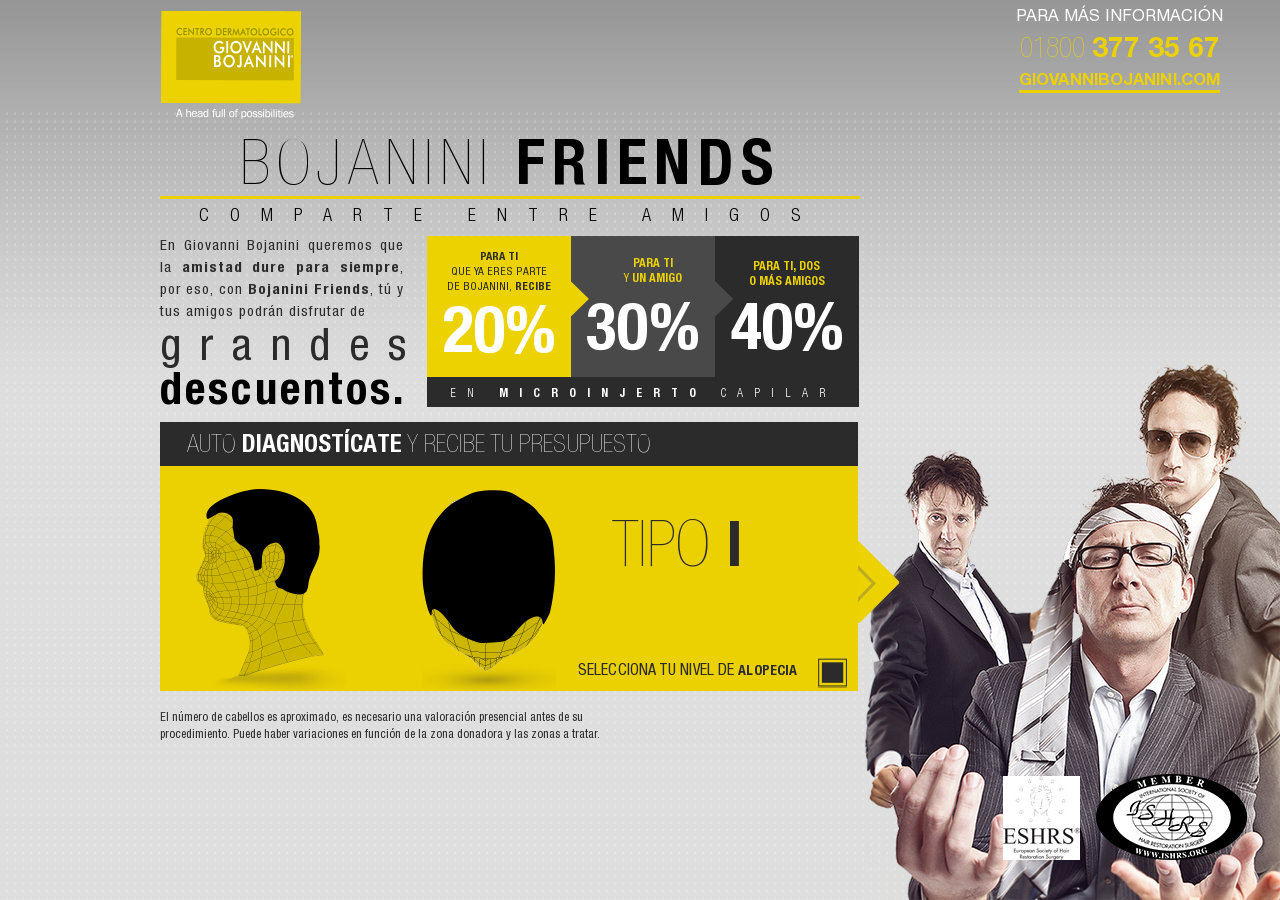
==== commit 814add59: "Changes in one paragraph Signed-off-by: Jesús Antonio García Valadez <zerovamp@hotmail.com>" ====
--- a/index.html
+++ b/index.html
@@ -1,4 +1,4 @@
 <!DOCTYPE html><!--[if lt IE 7]>      <html lang="es" class="no-js lt-ie9 lt-ie8 lt-ie7"> <![endif]--><!--[if IE 7]>         <html lang="es" class="no-js lt-ie9 lt-ie8"> <![endif]--><!--[if IE 8]>         <html lang="es" class="no-js lt-ie9"> <![endif]--><!--[if gt IE 8]><!--><html lang="es" class="no-js"><!--<![endif]--><head><title>Bojanini Friends</title><meta http-equiv="Content-Type" content="text/html; charset=utf-8"><meta http-equiv="X-UA-Compatible" content="IE=11,IE=edge,chrome=1"><!--meta(http-equiv="pragma" content="no-cache")--><meta name="description" content=""><meta name="robots" content="all"><meta name="viewport" content="width=device-width, initial-scale=0.8, user-scalable=yes"><!-- Place favicon.ico and apple-touch-icon.png in the root directory--><link rel="shortcut icon" href="favicon.ico" type="image/x-icon"><link rel="shortcut icon" href="favicon.png" type="image/png"><link rel="stylesheet" href="css/main.css" type="text/css" media="screen"><script type="text/javascript" src="js/vendor/modernizr-2.6.2.min.js"></script></head><body><!--[if lt IE 7]><p class="browsehappy">You are using an <strong>outdated</strong> browser. Please <a href="http://browsehappy.com/">upgrade your browser</a> to improve your experience.</p><![endif]--><a href="#" title="Abrir Respuesta" target="_self" rel=".alert_box" class="alert_trigger"></a><div id="home" class="contenedor"><figure class="friends"><img src="img/weyes.png" alt="Bojanini-friends" width="528" height="682" class="desktop"><img src="img/weyes_small.png" alt="Bojanini-friends" width="416" height="538" class="mobile"></figure><div class="wrapper"><figure class="logo"><a href="http://www.giovannibojanini.com" title="Website Giovanni Bojanini" target="_self"><img src="img/logo_boja.png" alt="Centro Dermatológico Giovanni Bojanini" width="142" height="110"></a></figure><div id="contact_phone"><p>Para más información</p><p class="info">01800 <span>377 35 67</span></p><p class="info"><a href="http://www.giovannibojanini.com" title="GiovanniBojanini.com" target="_blank">GiovanniBojanini.com</a></p></div><div class="wrapper_information"><h1>Bojanini <strong>Friends</strong></h1><hr><h2>Comparte entre amigos</h2><div id="description"><p>En Giovanni Bojanini queremos que la <strong>amistad dure para siempre</strong>,
-por eso, con <strong>Bojanini Friends</strong>, tú y tus amigos podrán disfrutar de </p><p class="emphazise">grandes <strong>descuentos.</strong></p></div><div id="discounts"><div class="twenty"><p><strong>Para ti</strong> <br />que ya eres parte <br />de Bojanini, <strong>recibe</strong></p><p class="discount">20%</p></div><div class="thirty"><p><strong>Para ti</strong> <br />y <strong>un amigo</strong></p><p class="discount">30%</p></div><div class="fourthy"><p><strong>Para ti, dos<br /> o más amigos</strong></p><p class="discount">40%</p></div><div class="aclaration"><p>En <strong>Microinjerto</strong> capilar</p></div></div><a class="prev browse"></a><div id="auto_diagnostic"><h3>Auto <strong>Diagnostícate</strong> y recibe tu presupuesto</h3><div class="scrollable"><div class="items"><div class="levels"><img src="img/Etapas_hombre/E1_perfil_H.png" alt="Alopecia Tipo I" width="151" height="215" class="profile"><img src="img/Etapas_hombre/E1_Top_H.png" alt="Tipo I" width="134" height="210" class="top"><div><h4>Tipo <strong>I</strong></h4><div class="input_radio"><label for="select_level">Selecciona tu nivel de <strong>Alopecia</strong></label><input type="radio" name="select_level" value="1" class="select_level"></div></div></div><div class="levels"><img src="img/Etapas_hombre/E2_perfil_H.png" alt="Alopecia Tipo II" width="151" height="215" class="profile"><img src="img/Etapas_hombre/E2_Top_H.png" alt="Alopecia Tipo II" width="134" height="210" class="top"><div><h4>Tipo <strong>II</strong></h4><div class="input_radio"><label for="select_level">Selecciona tu nivel de <strong>Alopecia</strong></label><input type="radio" name="select_level" value="2" class="select_level"></div></div></div><div class="levels"><img src="img/Etapas_hombre/E3_perfil_H.png" alt="Alopecia Tipo III" width="151" height="215" class="profile"><img src="img/Etapas_hombre/E3_Top_H.png" alt="Alopecia Tipo III" width="134" height="210" class="top"><div><h4>Tipo <strong>III</strong></h4><div class="input_radio"><label for="select_level">Selecciona tu nivel de <strong>Alopecia</strong></label><input type="radio" name="select_level" value="3" class="select_level"></div></div></div><div class="levels V"><img src="img/Etapas_hombre/E4_perfil_H.png" alt="Alopecia Tipo III Vertex" width="151" height="215" class="profile"><img src="img/Etapas_hombre/E3Vertex_Top_H.png" alt="Alopecia Tipo Vertex" width="134" height="210" class="top"><div><h4>Tipo <strong>III Vertex</strong></h4><div class="input_radio"><label for="select_level">Selecciona tu nivel de <strong>Alopecia</strong></label><input type="radio" name="select_level" value="3V" class="select_level"></div></div></div><div class="levels"><img src="img/Etapas_hombre/E4_perfil_H.png" alt="Alopecia Tipo IV" width="151" height="215" class="profile"><img src="img/Etapas_hombre/E4_Top_H.png" alt="Alopecia Tipo IV" width="134" height="210" class="top"><div><h4>Tipo <strong>IV</strong></h4><div class="input_radio"><label for="select_level">Selecciona tu nivel de <strong>Alopecia</strong></label><input type="radio" name="select_level" value="4" class="select_level"></div></div></div><div class="levels"><img src="img/Etapas_hombre/E5_perfil_H.png" alt="Alopecia Tipo V" width="151" height="215" class="profile"><img src="img/Etapas_hombre/E5_Top_H.png" alt="Alopecia Tipo V" width="134" height="210" class="top"><div><h4>Tipo <strong>V</strong></h4><div class="input_radio"><label for="select_level">Selecciona tu nivel de <strong>Alopecia</strong></label><input type="radio" name="select_level" value="5" class="select_level"></div></div></div><div class="levels"><img src="img/Etapas_hombre/E6_perfil_H.png" alt="Alopecia Tipo VI" width="151" height="215" class="profile"><img src="img/Etapas_hombre/E6_Top_H.png" alt="Alopecia Tipo " width="134" height="210" class="top"><div><h4>Tipo <strong>VI</strong></h4><div class="input_radio"><label for="select_level">Selecciona tu nivel de <strong>Alopecia</strong></label><input type="radio" name="select_level" value="6" class="select_level"></div></div></div><div class="levels"><img src="img/Etapas_hombre/E7_perfil_H.png" alt="Alopecia Tipo VII" width="151" height="215" class="profile"><img src="img/Etapas_hombre/E7_Top_H.png" alt="Alopecia Tipo VII" width="134" height="210" class="top"><div><h4>Tipo <strong>VII</strong></h4><div class="input_radio"><label for="select_level">Selecciona tu nivel de <strong>Alopecia</strong></label><input type="radio" name="select_level" value="7" class="select_level"></div></div></div></div></div><div class="response first"><div class="diagnosis_displayed"><img src="img/Etapas_hombre/E1_perfil_H.png" alt="Alopecia Tipo I" width="151" height="215" class="profile"><a title="Atrás" href="">Atrás</a></div><div class="diagnosis_information"><h4>Tu Diagnóstico es:</h4><p class="diagnosis_level">Tipo <strong>I</strong></p><p class="diagnosis_description">Indica pérdida mínima de pelo.</p><p class="diagnosis_level need">Necesitas</p><p class="diagnosis_prescription"><strong>Fórmulas</strong> Magistrales</p><hr><p class="promotions_link">Conoce nuestras promociones y <a title="Comienza Ya" href="">Comienza ya</a></p></div><div class="diagnosis_budget"><h4>Recibe tu <strong>presupuesto</strong></h4><form action="Code/snippets/dispatcher.php?action=sendBudget" method="post" name="budget_form" class="budget_form"><fieldset><div class="text"><input type="text" name="budget_name" placeholder="Nombre" value="" class="budget_name"></div><div class="text"><input type="text" name="budget_phone" placeholder="Teléfono" value="" class="budget_phone"></div><div class="text"><input type="text" name="budget_mail" placeholder="Correo" value="" class="budget_mail"></div><div class="submit"><input type="submit" value="Enviar" class="submit_button"></div></fieldset></form><hr><div class="schedule_your_date"><img src="img/agenda_tuCita.png" alt="agenda_tuCita" width="124" height="60" class="schedule"></div><div class="branch"><h5>Pabellón <strong>Bosques</strong></h5><p>Av. Prolongación Bosques de Reforma Nº 1813, <br />piso 4, interior 401, Col. Bosques de las Lomas.</p><p class="branch_phone"><span>México, D.F.,</span> Tel. 2167<span>-</span>5210</p></div></div></div><div class="response second"><div class="diagnosis_displayed"><img src="img/Etapas_hombre/E2_perfil_H.png" alt="Alopecia Tipo II" width="151" height="215" class="profile"><a title="Atrás" href="">Atrás</a></div><div class="diagnosis_information"><h4>Tu Diagnóstico es:</h4><p class="diagnosis_level">Tipo <strong>II</strong></p><p class="diagnosis_description">Indica pérdida de cabello en áreas pequeñas de la zona frontotemporal de la cabeza.</p><p class="diagnosis_level need">Necesitas</p><p class="diagnosis_prescription"><strong>1,000</strong> a <strong>1,500</strong> cabellos y/o Fórmulas</p><hr><p class="promotions_link">Conoce nuestras promociones y <a title="Comienza Ya" href="">Comienza ya</a></p></div><div class="diagnosis_budget"><h4>Recibe tu <strong>presupuesto</strong></h4><form action="Code/snippets/dispatcher.php?action=sendBudget" method="post" name="budget_form" class="budget_form"><fieldset><div class="text"><input type="text" name="budget_name" placeholder="Nombre" value="" class="budget_name"></div><div class="text"><input type="text" name="budget_phone" placeholder="Teléfono" value="" class="budget_phone"></div><div class="text"><input type="text" name="budget_mail" placeholder="Correo" value="" class="budget_mail"></div><div class="submit"><input type="submit" value="Enviar" class="submit_button"></div></fieldset></form><hr><div class="schedule_your_date"><img src="img/agenda_tuCita.png" alt="agenda_tuCita" width="124" height="60" class="schedule"></div><div class="branch"><h5>Pabellón <strong>Bosques</strong></h5><p>Av. Prolongación Bosques de Reforma Nº 1813, <br />piso 4, interior 401, Col. Bosques de las Lomas.</p><p class="branch_phone"><span>México, D.F.,</span> Tel. 2167<span>-</span>5210</p></div></div></div><div class="response third"><div class="diagnosis_displayed"><img src="img/Etapas_hombre/E3_perfil_H.png" alt="Alopecia Tipo III" width="151" height="215" class="profile"><a title="Atrás" href="">Atrás</a></div><div class="diagnosis_information"><h4>Tu Diagnóstico es:</h4><p class="diagnosis_level">Tipo <strong>III</strong></p><p class="diagnosis_description">En esta etapa la pérdida de cabello es más profunda en el área frontotemporal. <br />Las áreas afectadas carecen o están cubiertas con poco cabello.</p><p class="diagnosis_level need">Necesitas</p><p class="diagnosis_prescription"><strong>2,000</strong> a <strong>2,500</strong> cabellos</p><hr><p class="promotions_link">Conoce nuestras promociones y <a title="Comienza Ya" href="">Comienza ya</a></p></div><div class="diagnosis_budget"><h4>Recibe tu <strong>presupuesto</strong></h4><form action="Code/snippets/dispatcher.php?action=sendBudget" method="post" name="budget_form" class="budget_form"><fieldset><div class="text"><input type="text" name="budget_name" placeholder="Nombre" value="" class="budget_name"></div><div class="text"><input type="text" name="budget_phone" placeholder="Teléfono" value="" class="budget_phone"></div><div class="text"><input type="text" name="budget_mail" placeholder="Correo" value="" class="budget_mail"></div><div class="submit"><input type="submit" value="Enviar" class="submit_button"></div></fieldset></form><hr><div class="schedule_your_date"><img src="img/agenda_tuCita.png" alt="agenda_tuCita" width="124" height="60" class="schedule"></div><div class="branch"><h5>Pabellón <strong>Bosques</strong></h5><p>Av. Prolongación Bosques de Reforma Nº 1813, <br />piso 4, interior 401, Col. Bosques de las Lomas.</p><p class="branch_phone"><span>México, D.F.,</span> Tel. 2167<span>-</span>5210</p></div></div></div><div class="response thirdV"><div class="diagnosis_displayed"><img src="img/Etapas_hombre/E4_perfil_H.png" alt="Alopecia Tipo III Vertex" width="151" height="215" class="profile"><a title="Atrás" href="">Atrás</a></div><div class="diagnosis_information"><h4>Tu Diagnóstico es:</h4><p class="diagnosis_level">Tipo <strong>III Vertex</strong></p><p class="diagnosis_description">En esta etapa la pérdida de cabello afecta la parte posterior de la cabeza con una línea de recesión muy limitada en el área frontotemporal.</p><p class="diagnosis_level need">Necesitas</p><p class="diagnosis_prescription"><strong>2,000</strong> cabellos</p><hr><p class="promotions_link">Conoce nuestras promociones y <a title="Comienza Ya" href="">Comienza ya</a></p></div><div class="diagnosis_budget"><h4>Recibe tu <strong>presupuesto</strong></h4><form action="Code/snippets/dispatcher.php?action=sendBudget" method="post" name="budget_form" class="budget_form"><fieldset><div class="text"><input type="text" name="budget_name" placeholder="Nombre" value="" class="budget_name"></div><div class="text"><input type="text" name="budget_phone" placeholder="Teléfono" value="" class="budget_phone"></div><div class="text"><input type="text" name="budget_mail" placeholder="Correo" value="" class="budget_mail"></div><div class="submit"><input type="submit" value="Enviar" class="submit_button"></div></fieldset></form><hr><div class="schedule_your_date"><img src="img/agenda_tuCita.png" alt="agenda_tuCita" width="124" height="60" class="schedule"></div><div class="branch"><h5>Pabellón <strong>Bosques</strong></h5><p>Av. Prolongación Bosques de Reforma Nº 1813, <br />piso 4, interior 401, Col. Bosques de las Lomas.</p><p class="branch_phone"><span>México, D.F.,</span> Tel. 2167<span>-</span>5210</p></div></div></div><div class="response fourth"><div class="diagnosis_displayed"><img src="img/Etapas_hombre/E4_perfil_H.png" alt="Alopecia Tipo IV" width="151" height="215" class="profile"><a title="Atrás" href="">Atrás</a></div><div class="diagnosis_information"><h4>Tu Diagnóstico es:</h4><p class="diagnosis_level">Tipo <strong>IV</strong></p><p class="diagnosis_description">En esta etapa la pérdida de cabello es más extensa que la del tipo III, se localiza en la parte frontotemporal y posterior de la cabeza.</p><p class="diagnosis_level need">Necesitas</p><p class="diagnosis_prescription"><strong>2,500</strong> cabellos</p><hr><p class="promotions_link">Conoce nuestras promociones y <a title="Comienza Ya" href="">Comienza ya</a></p></div><div class="diagnosis_budget"><h4>Recibe tu <strong>presupuesto</strong></h4><form action="Code/snippets/dispatcher.php?action=sendBudget" method="post" name="budget_form" class="budget_form"><fieldset><div class="text"><input type="text" name="budget_name" placeholder="Nombre" value="" class="budget_name"></div><div class="text"><input type="text" name="budget_phone" placeholder="Teléfono" value="" class="budget_phone"></div><div class="text"><input type="text" name="budget_mail" placeholder="Correo" value="" class="budget_mail"></div><div class="submit"><input type="submit" value="Enviar" class="submit_button"></div></fieldset></form><hr><div class="schedule_your_date"><img src="img/agenda_tuCita.png" alt="agenda_tuCita" width="124" height="60" class="schedule"></div><div class="branch"><h5>Pabellón <strong>Bosques</strong></h5><p>Av. Prolongación Bosques de Reforma Nº 1813, <br />piso 4, interior 401, Col. Bosques de las Lomas.</p><p class="branch_phone"><span>México, D.F.,</span> Tel. 2167<span>-</span>5210</p></div></div></div><div class="response fifth"><div class="diagnosis_displayed"><img src="img/Etapas_hombre/E5_perfil_H.png" alt="Alopecia Tipo V" width="151" height="215" class="profile"><a title="Atrás" href="">Atrás</a></div><div class="diagnosis_information"><h4>Tu Diagnóstico es:</h4><p class="diagnosis_level">Tipo <strong>V</strong></p><p class="diagnosis_description">En esta estapa la coronilla está todavía separada de la zona frontotemporal aunque esta separación ya no es tan evidente debido a que la franja media se ha estrechado y el cabello se ha vuelto más escaso.</p><p class="diagnosis_level need">Necesitas</p><p class="diagnosis_prescription"><strong>3,000</strong> cabellos</p><hr><p class="promotions_link">Conoce nuestras promociones y <a title="Comienza Ya" href="">Comienza ya</a></p></div><div class="diagnosis_budget"><h4>Recibe tu <strong>presupuesto</strong></h4><form action="Code/snippets/dispatcher.php?action=sendBudget" method="post" name="budget_form" class="budget_form"><fieldset><div class="text"><input type="text" name="budget_name" placeholder="Nombre" value="" class="budget_name"></div><div class="text"><input type="text" name="budget_phone" placeholder="Teléfono" value="" class="budget_phone"></div><div class="text"><input type="text" name="budget_mail" placeholder="Correo" value="" class="budget_mail"></div><div class="submit"><input type="submit" value="Enviar" class="submit_button"></div></fieldset></form><hr><div class="schedule_your_date"><img src="img/agenda_tuCita.png" alt="agenda_tuCita" width="124" height="60" class="schedule"></div><div class="branch"><h5>Pabellón <strong>Bosques</strong></h5><p>Av. Prolongación Bosques de Reforma Nº 1813, <br />piso 4, interior 401, Col. Bosques de las Lomas.</p><p class="branch_phone"><span>México, D.F.,</span> Tel. 2167<span>-</span>5210</p></div></div></div><div class="response sixth"><div class="diagnosis_displayed"><img src="img/Etapas_hombre/E6_perfil_H.png" alt="Alopecia Tipo VI" width="151" height="215" class="profile"><a title="Atrás" href="">Atrás</a></div><div class="diagnosis_information"><h4>Tu Diagnóstico es:</h4><p class="diagnosis_level">Tipo <strong>VI</strong></p><p class="diagnosis_description">Es cuando la calvicie de la coronilla se junta con la de la zona frontotemporal, convirtiéndose en una sola calvicie.</p><p class="diagnosis_level need">Necesitas</p><p class="diagnosis_prescription"><strong>+ de 3,500</strong> cabellos</p><hr><p class="promotions_link">Conoce nuestras promociones y <a title="Comienza Ya" href="">Comienza ya</a></p></div><div class="diagnosis_budget"><h4>Recibe tu <strong>presupuesto</strong></h4><form action="Code/snippets/dispatcher.php?action=sendBudget" method="post" name="budget_form" class="budget_form"><fieldset><div class="text"><input type="text" name="budget_name" placeholder="Nombre" value="" class="budget_name"></div><div class="text"><input type="text" name="budget_phone" placeholder="Teléfono" value="" class="budget_phone"></div><div class="text"><input type="text" name="budget_mail" placeholder="Correo" value="" class="budget_mail"></div><div class="submit"><input type="submit" value="Enviar" class="submit_button"></div></fieldset></form><hr><div class="schedule_your_date"><img src="img/agenda_tuCita.png" alt="agenda_tuCita" width="124" height="60" class="schedule"></div><div class="branch"><h5>Pabellón <strong>Bosques</strong></h5><p>Av. Prolongación Bosques de Reforma Nº 1813, <br />piso 4, interior 401, Col. Bosques de las Lomas.</p><p class="branch_phone"><span>México, D.F.,</span> Tel. 2167<span>-</span>5210</p></div></div></div><div class="response seventh"><div class="diagnosis_displayed"><img src="img/Etapas_hombre/E7_perfil_H.png" alt="Alopecia Tipo VII" width="151" height="215" class="profile"><a title="Atrás" href="">Atrás</a></div><div class="diagnosis_information"><h4>Tu Diagnóstico es:</h4><p class="diagnosis_level">Tipo <strong>VII</strong></p><p class="diagnosis_description">Es la forma más severa de la pérdida del cabello, solo queda una franja de cabello con forma de herradura en la parte posterior de la cabeza.</p><p class="diagnosis_level need">Necesitas</p><p class="diagnosis_prescription"><strong>+ de 3,500</strong> cabellos</p><hr><p class="promotions_link">Conoce nuestras promociones y <a title="Comienza Ya" href="">Comienza ya</a></p></div><div class="diagnosis_budget"><h4>Recibe tu <strong>presupuesto</strong></h4><form action="Code/snippets/dispatcher.php?action=sendBudget" method="post" name="budget_form" class="budget_form"><fieldset><div class="text"><input type="text" name="budget_name" placeholder="Nombre" value="" class="budget_name"></div><div class="text"><input type="text" name="budget_phone" placeholder="Teléfono" value="" class="budget_phone"></div><div class="text"><input type="text" name="budget_mail" placeholder="Correo" value="" class="budget_mail"></div><div class="submit"><input type="submit" value="Enviar" class="submit_button"></div></fieldset></form><hr><div class="schedule_your_date"><img src="img/agenda_tuCita.png" alt="agenda_tuCita" width="124" height="60" class="schedule"></div><div class="branch"><h5>Pabellón <strong>Bosques</strong></h5><p>Av. Prolongación Bosques de Reforma Nº 1813, <br />piso 4, interior 401, Col. Bosques de las Lomas.</p><p class="branch_phone"><span>México, D.F.,</span> Tel. 2167<span>-</span>5210</p></div></div></div><p class="disclaimer">El número de cabellos es aproximado, es necesario una valoración
+por eso, con <strong>Bojanini Friends</strong>, tú y tus amigos podrán disfrutar de </p><p class="emphazise">grandes <strong>descuentos.</strong></p></div><div id="discounts"><div class="twenty"><p><strong>Para ti</strong> <br />que ya eres parte <br />de Bojanini, <strong>recibe</strong></p><p class="discount">20%</p></div><div class="thirty"><p><strong>Para ti</strong> <br />y <strong>un amigo</strong></p><p class="discount">30%</p></div><div class="fourthy"><p><strong>Para ti, dos<br /> o más amigos</strong></p><p class="discount">40%</p></div><div class="aclaration"><p>En <strong>Microinjerto</strong> capilar</p></div></div><a class="prev browse"></a><div id="auto_diagnostic"><h3>Auto <strong>Diagnostícate</strong> y recibe tu presupuesto</h3><div class="scrollable"><div class="items"><div class="levels"><img src="img/Etapas_hombre/E1_perfil_H.png" alt="Alopecia Tipo I" width="151" height="215" class="profile"><img src="img/Etapas_hombre/E1_Top_H.png" alt="Tipo I" width="134" height="210" class="top"><div><h4>Tipo <strong>I</strong></h4><div class="input_radio"><label for="select_level">Selecciona tu nivel de <strong>Alopecia</strong></label><input type="radio" name="select_level" value="1" class="select_level"></div></div></div><div class="levels"><img src="img/Etapas_hombre/E2_perfil_H.png" alt="Alopecia Tipo II" width="151" height="215" class="profile"><img src="img/Etapas_hombre/E2_Top_H.png" alt="Alopecia Tipo II" width="134" height="210" class="top"><div><h4>Tipo <strong>II</strong></h4><div class="input_radio"><label for="select_level">Selecciona tu nivel de <strong>Alopecia</strong></label><input type="radio" name="select_level" value="2" class="select_level"></div></div></div><div class="levels"><img src="img/Etapas_hombre/E3_perfil_H.png" alt="Alopecia Tipo III" width="151" height="215" class="profile"><img src="img/Etapas_hombre/E3_Top_H.png" alt="Alopecia Tipo III" width="134" height="210" class="top"><div><h4>Tipo <strong>III</strong></h4><div class="input_radio"><label for="select_level">Selecciona tu nivel de <strong>Alopecia</strong></label><input type="radio" name="select_level" value="3" class="select_level"></div></div></div><div class="levels V"><img src="img/Etapas_hombre/E4_perfil_H.png" alt="Alopecia Tipo III Vertex" width="151" height="215" class="profile"><img src="img/Etapas_hombre/E3Vertex_Top_H.png" alt="Alopecia Tipo Vertex" width="134" height="210" class="top"><div><h4>Tipo <strong>III Vertex</strong></h4><div class="input_radio"><label for="select_level">Selecciona tu nivel de <strong>Alopecia</strong></label><input type="radio" name="select_level" value="3V" class="select_level"></div></div></div><div class="levels"><img src="img/Etapas_hombre/E4_perfil_H.png" alt="Alopecia Tipo IV" width="151" height="215" class="profile"><img src="img/Etapas_hombre/E4_Top_H.png" alt="Alopecia Tipo IV" width="134" height="210" class="top"><div><h4>Tipo <strong>IV</strong></h4><div class="input_radio"><label for="select_level">Selecciona tu nivel de <strong>Alopecia</strong></label><input type="radio" name="select_level" value="4" class="select_level"></div></div></div><div class="levels"><img src="img/Etapas_hombre/E5_perfil_H.png" alt="Alopecia Tipo V" width="151" height="215" class="profile"><img src="img/Etapas_hombre/E5_Top_H.png" alt="Alopecia Tipo V" width="134" height="210" class="top"><div><h4>Tipo <strong>V</strong></h4><div class="input_radio"><label for="select_level">Selecciona tu nivel de <strong>Alopecia</strong></label><input type="radio" name="select_level" value="5" class="select_level"></div></div></div><div class="levels"><img src="img/Etapas_hombre/E6_perfil_H.png" alt="Alopecia Tipo VI" width="151" height="215" class="profile"><img src="img/Etapas_hombre/E6_Top_H.png" alt="Alopecia Tipo " width="134" height="210" class="top"><div><h4>Tipo <strong>VI</strong></h4><div class="input_radio"><label for="select_level">Selecciona tu nivel de <strong>Alopecia</strong></label><input type="radio" name="select_level" value="6" class="select_level"></div></div></div><div class="levels"><img src="img/Etapas_hombre/E7_perfil_H.png" alt="Alopecia Tipo VII" width="151" height="215" class="profile"><img src="img/Etapas_hombre/E7_Top_H.png" alt="Alopecia Tipo VII" width="134" height="210" class="top"><div><h4>Tipo <strong>VII</strong></h4><div class="input_radio"><label for="select_level">Selecciona tu nivel de <strong>Alopecia</strong></label><input type="radio" name="select_level" value="7" class="select_level"></div></div></div></div></div><div class="response first"><div class="diagnosis_displayed"><img src="img/Etapas_hombre/E1_perfil_H.png" alt="Alopecia Tipo I" width="151" height="215" class="profile"><a title="Atrás" href="">Atrás</a></div><div class="diagnosis_information"><h4>Tu Diagnóstico es:</h4><p class="diagnosis_level">Tipo <strong>I</strong></p><p class="diagnosis_description">Indica pérdida mínima de pelo.</p><p class="diagnosis_level need">Necesitas</p><p class="diagnosis_prescription"><strong>Fórmulas</strong> Magistrales</p><hr><p class="promotions_link">Conoce nuestras promociones y <a title="Comienza Ya" href="">Comienza ya</a></p></div><div class="diagnosis_budget"><h4>Recibe tu <strong>presupuesto</strong></h4><form action="Code/snippets/dispatcher.php?action=sendBudget" method="post" name="budget_form" class="budget_form"><fieldset><div class="text"><input type="text" name="budget_name" placeholder="Nombre" value="" class="budget_name"></div><div class="text"><input type="text" name="budget_phone" placeholder="Teléfono" value="" class="budget_phone"></div><div class="text"><input type="text" name="budget_mail" placeholder="Correo" value="" class="budget_mail"></div><div class="submit"><input type="submit" value="Enviar" class="submit_button"></div></fieldset></form><hr><div class="schedule_your_date"><img src="img/agenda_tuCita.png" alt="agenda_tuCita" width="124" height="60" class="schedule"></div><div class="branch"><h5>Pabellón <strong>Bosques</strong></h5><p>Av. Prolongación Bosques de Reforma Nº 1813, <br />piso 4, interior 401, Col. Bosques de las Lomas.</p><p class="branch_phone"><span>México, D.F.,</span> Tel. 2167<span>-</span>5210</p></div></div></div><div class="response second"><div class="diagnosis_displayed"><img src="img/Etapas_hombre/E2_perfil_H.png" alt="Alopecia Tipo II" width="151" height="215" class="profile"><a title="Atrás" href="">Atrás</a></div><div class="diagnosis_information"><h4>Tu Diagnóstico es:</h4><p class="diagnosis_level">Tipo <strong>II</strong></p><p class="diagnosis_description">Indica pérdida de cabello en áreas pequeñas de la zona frontotemporal de la cabeza.</p><p class="diagnosis_level need">Necesitas</p><p class="diagnosis_prescription"><strong>1,000</strong> a <strong>1,500</strong> cabellos y/o Fórmulas</p><hr><p class="promotions_link">Conoce nuestras promociones y <a title="Comienza Ya" href="">Comienza ya</a></p></div><div class="diagnosis_budget"><h4>Recibe tu <strong>presupuesto</strong></h4><form action="Code/snippets/dispatcher.php?action=sendBudget" method="post" name="budget_form" class="budget_form"><fieldset><div class="text"><input type="text" name="budget_name" placeholder="Nombre" value="" class="budget_name"></div><div class="text"><input type="text" name="budget_phone" placeholder="Teléfono" value="" class="budget_phone"></div><div class="text"><input type="text" name="budget_mail" placeholder="Correo" value="" class="budget_mail"></div><div class="submit"><input type="submit" value="Enviar" class="submit_button"></div></fieldset></form><hr><div class="schedule_your_date"><img src="img/agenda_tuCita.png" alt="agenda_tuCita" width="124" height="60" class="schedule"></div><div class="branch"><h5>Pabellón <strong>Bosques</strong></h5><p>Av. Prolongación Bosques de Reforma Nº 1813, <br />piso 4, interior 401, Col. Bosques de las Lomas.</p><p class="branch_phone"><span>México, D.F.,</span> Tel. 2167<span>-</span>5210</p></div></div></div><div class="response third"><div class="diagnosis_displayed"><img src="img/Etapas_hombre/E3_perfil_H.png" alt="Alopecia Tipo III" width="151" height="215" class="profile"><a title="Atrás" href="">Atrás</a></div><div class="diagnosis_information"><h4>Tu Diagnóstico es:</h4><p class="diagnosis_level">Tipo <strong>III</strong></p><p class="diagnosis_description">En esta etapa la pérdida de cabello es más profunda en el área frontotemporal. <br />Las áreas afectadas carecen o están cubiertas con poco cabello.</p><p class="diagnosis_level need">Necesitas</p><p class="diagnosis_prescription"><strong>2,000</strong> a <strong>2,500</strong> cabellos</p><hr><p class="promotions_link">Conoce nuestras promociones y <a title="Comienza Ya" href="">Comienza ya</a></p></div><div class="diagnosis_budget"><h4>Recibe tu <strong>presupuesto</strong></h4><form action="Code/snippets/dispatcher.php?action=sendBudget" method="post" name="budget_form" class="budget_form"><fieldset><div class="text"><input type="text" name="budget_name" placeholder="Nombre" value="" class="budget_name"></div><div class="text"><input type="text" name="budget_phone" placeholder="Teléfono" value="" class="budget_phone"></div><div class="text"><input type="text" name="budget_mail" placeholder="Correo" value="" class="budget_mail"></div><div class="submit"><input type="submit" value="Enviar" class="submit_button"></div></fieldset></form><hr><div class="schedule_your_date"><img src="img/agenda_tuCita.png" alt="agenda_tuCita" width="124" height="60" class="schedule"></div><div class="branch"><h5>Pabellón <strong>Bosques</strong></h5><p>Av. Prolongación Bosques de Reforma Nº 1813, <br />piso 4, interior 401, Col. Bosques de las Lomas.</p><p class="branch_phone"><span>México, D.F.,</span> Tel. 2167<span>-</span>5210</p></div></div></div><div class="response thirdV"><div class="diagnosis_displayed"><img src="img/Etapas_hombre/E4_perfil_H.png" alt="Alopecia Tipo III Vertex" width="151" height="215" class="profile"><a title="Atrás" href="">Atrás</a></div><div class="diagnosis_information"><h4>Tu Diagnóstico es:</h4><p class="diagnosis_level">Tipo <strong>III Vertex</strong></p><p class="diagnosis_description">En esta etapa la pérdida de cabello afecta la parte posterior de la cabeza con una línea de recesión muy limitada en el área frontotemporal.</p><p class="diagnosis_level need">Necesitas</p><p class="diagnosis_prescription"><strong>2,500</strong> cabellos</p><hr><p class="promotions_link">Conoce nuestras promociones y <a title="Comienza Ya" href="">Comienza ya</a></p></div><div class="diagnosis_budget"><h4>Recibe tu <strong>presupuesto</strong></h4><form action="Code/snippets/dispatcher.php?action=sendBudget" method="post" name="budget_form" class="budget_form"><fieldset><div class="text"><input type="text" name="budget_name" placeholder="Nombre" value="" class="budget_name"></div><div class="text"><input type="text" name="budget_phone" placeholder="Teléfono" value="" class="budget_phone"></div><div class="text"><input type="text" name="budget_mail" placeholder="Correo" value="" class="budget_mail"></div><div class="submit"><input type="submit" value="Enviar" class="submit_button"></div></fieldset></form><hr><div class="schedule_your_date"><img src="img/agenda_tuCita.png" alt="agenda_tuCita" width="124" height="60" class="schedule"></div><div class="branch"><h5>Pabellón <strong>Bosques</strong></h5><p>Av. Prolongación Bosques de Reforma Nº 1813, <br />piso 4, interior 401, Col. Bosques de las Lomas.</p><p class="branch_phone"><span>México, D.F.,</span> Tel. 2167<span>-</span>5210</p></div></div></div><div class="response fourth"><div class="diagnosis_displayed"><img src="img/Etapas_hombre/E4_perfil_H.png" alt="Alopecia Tipo IV" width="151" height="215" class="profile"><a title="Atrás" href="">Atrás</a></div><div class="diagnosis_information"><h4>Tu Diagnóstico es:</h4><p class="diagnosis_level">Tipo <strong>IV</strong></p><p class="diagnosis_description">En esta etapa la pérdida de cabello es más extensa que la del tipo III, se localiza en la parte frontotemporal y posterior de la cabeza.</p><p class="diagnosis_level need">Necesitas</p><p class="diagnosis_prescription"><strong>2,500</strong> cabellos</p><hr><p class="promotions_link">Conoce nuestras promociones y <a title="Comienza Ya" href="">Comienza ya</a></p></div><div class="diagnosis_budget"><h4>Recibe tu <strong>presupuesto</strong></h4><form action="Code/snippets/dispatcher.php?action=sendBudget" method="post" name="budget_form" class="budget_form"><fieldset><div class="text"><input type="text" name="budget_name" placeholder="Nombre" value="" class="budget_name"></div><div class="text"><input type="text" name="budget_phone" placeholder="Teléfono" value="" class="budget_phone"></div><div class="text"><input type="text" name="budget_mail" placeholder="Correo" value="" class="budget_mail"></div><div class="submit"><input type="submit" value="Enviar" class="submit_button"></div></fieldset></form><hr><div class="schedule_your_date"><img src="img/agenda_tuCita.png" alt="agenda_tuCita" width="124" height="60" class="schedule"></div><div class="branch"><h5>Pabellón <strong>Bosques</strong></h5><p>Av. Prolongación Bosques de Reforma Nº 1813, <br />piso 4, interior 401, Col. Bosques de las Lomas.</p><p class="branch_phone"><span>México, D.F.,</span> Tel. 2167<span>-</span>5210</p></div></div></div><div class="response fifth"><div class="diagnosis_displayed"><img src="img/Etapas_hombre/E5_perfil_H.png" alt="Alopecia Tipo V" width="151" height="215" class="profile"><a title="Atrás" href="">Atrás</a></div><div class="diagnosis_information"><h4>Tu Diagnóstico es:</h4><p class="diagnosis_level">Tipo <strong>V</strong></p><p class="diagnosis_description">En esta estapa la coronilla está todavía separada de la zona frontotemporal aunque esta separación ya no es tan evidente debido a que la franja media se ha estrechado y el cabello se ha vuelto más escaso.</p><p class="diagnosis_level need">Necesitas</p><p class="diagnosis_prescription"><strong>3,000</strong> cabellos</p><hr><p class="promotions_link">Conoce nuestras promociones y <a title="Comienza Ya" href="">Comienza ya</a></p></div><div class="diagnosis_budget"><h4>Recibe tu <strong>presupuesto</strong></h4><form action="Code/snippets/dispatcher.php?action=sendBudget" method="post" name="budget_form" class="budget_form"><fieldset><div class="text"><input type="text" name="budget_name" placeholder="Nombre" value="" class="budget_name"></div><div class="text"><input type="text" name="budget_phone" placeholder="Teléfono" value="" class="budget_phone"></div><div class="text"><input type="text" name="budget_mail" placeholder="Correo" value="" class="budget_mail"></div><div class="submit"><input type="submit" value="Enviar" class="submit_button"></div></fieldset></form><hr><div class="schedule_your_date"><img src="img/agenda_tuCita.png" alt="agenda_tuCita" width="124" height="60" class="schedule"></div><div class="branch"><h5>Pabellón <strong>Bosques</strong></h5><p>Av. Prolongación Bosques de Reforma Nº 1813, <br />piso 4, interior 401, Col. Bosques de las Lomas.</p><p class="branch_phone"><span>México, D.F.,</span> Tel. 2167<span>-</span>5210</p></div></div></div><div class="response sixth"><div class="diagnosis_displayed"><img src="img/Etapas_hombre/E6_perfil_H.png" alt="Alopecia Tipo VI" width="151" height="215" class="profile"><a title="Atrás" href="">Atrás</a></div><div class="diagnosis_information"><h4>Tu Diagnóstico es:</h4><p class="diagnosis_level">Tipo <strong>VI</strong></p><p class="diagnosis_description">Es cuando la calvicie de la coronilla se junta con la de la zona frontotemporal, convirtiéndose en una sola calvicie.</p><p class="diagnosis_level need">Necesitas</p><p class="diagnosis_prescription"><strong>+ de 3,500</strong> cabellos</p><hr><p class="promotions_link">Conoce nuestras promociones y <a title="Comienza Ya" href="">Comienza ya</a></p></div><div class="diagnosis_budget"><h4>Recibe tu <strong>presupuesto</strong></h4><form action="Code/snippets/dispatcher.php?action=sendBudget" method="post" name="budget_form" class="budget_form"><fieldset><div class="text"><input type="text" name="budget_name" placeholder="Nombre" value="" class="budget_name"></div><div class="text"><input type="text" name="budget_phone" placeholder="Teléfono" value="" class="budget_phone"></div><div class="text"><input type="text" name="budget_mail" placeholder="Correo" value="" class="budget_mail"></div><div class="submit"><input type="submit" value="Enviar" class="submit_button"></div></fieldset></form><hr><div class="schedule_your_date"><img src="img/agenda_tuCita.png" alt="agenda_tuCita" width="124" height="60" class="schedule"></div><div class="branch"><h5>Pabellón <strong>Bosques</strong></h5><p>Av. Prolongación Bosques de Reforma Nº 1813, <br />piso 4, interior 401, Col. Bosques de las Lomas.</p><p class="branch_phone"><span>México, D.F.,</span> Tel. 2167<span>-</span>5210</p></div></div></div><div class="response seventh"><div class="diagnosis_displayed"><img src="img/Etapas_hombre/E7_perfil_H.png" alt="Alopecia Tipo VII" width="151" height="215" class="profile"><a title="Atrás" href="">Atrás</a></div><div class="diagnosis_information"><h4>Tu Diagnóstico es:</h4><p class="diagnosis_level">Tipo <strong>VII</strong></p><p class="diagnosis_description">Es la forma más severa de la pérdida del cabello, solo queda una franja de cabello con forma de herradura en la parte posterior de la cabeza.</p><p class="diagnosis_level need">Necesitas</p><p class="diagnosis_prescription"><strong>+ de 3,500</strong> cabellos</p><hr><p class="promotions_link">Conoce nuestras promociones y <a title="Comienza Ya" href="">Comienza ya</a></p></div><div class="diagnosis_budget"><h4>Recibe tu <strong>presupuesto</strong></h4><form action="Code/snippets/dispatcher.php?action=sendBudget" method="post" name="budget_form" class="budget_form"><fieldset><div class="text"><input type="text" name="budget_name" placeholder="Nombre" value="" class="budget_name"></div><div class="text"><input type="text" name="budget_phone" placeholder="Teléfono" value="" class="budget_phone"></div><div class="text"><input type="text" name="budget_mail" placeholder="Correo" value="" class="budget_mail"></div><div class="submit"><input type="submit" value="Enviar" class="submit_button"></div></fieldset></form><hr><div class="schedule_your_date"><img src="img/agenda_tuCita.png" alt="agenda_tuCita" width="124" height="60" class="schedule"></div><div class="branch"><h5>Pabellón <strong>Bosques</strong></h5><p>Av. Prolongación Bosques de Reforma Nº 1813, <br />piso 4, interior 401, Col. Bosques de las Lomas.</p><p class="branch_phone"><span>México, D.F.,</span> Tel. 2167<span>-</span>5210</p></div></div></div><p class="disclaimer">El número de cabellos es aproximado, es necesario una valoración
 presencial antes de su procedimiento. Puede haber variaciones en
 función de la zona donadora y las zonas a tratar.</p></div><a class="next browse"></a></div><img src="img/logo-ESHRS.jpg" alt="European Society of Hair Restoration Surgery" width="77" height="84" id="ESHRS"><img src="img/logo_international_society.png" alt="Member of International Society of Hair Restoration Surgery" width="151" height="86" id="member_ISHRS"></div></div><div class="alert_background"></div><div class="alert_box"><a title="Cerrar" class="close">Cerrar</a></div><script type="text/javascript" src="//ajax.googleapis.com/ajax/libs/jquery/1.8.3/jquery.min.js"></script><script type="text/javascript">window.jQuery || document.write('<script type="text/javascript" src="js/vendor/jquery-1.8.3.min.js"><\/script>')</script><script type="text/javascript" src="js/plugins.min.js"></script><script type="text/javascript" src="js/main.min.js"></script><!-- Google Analytics: change UA-XXXXX-X to be your site's ID. --><script>(function(b,o,i,l,e,r){b.GoogleAnalyticsObject=l;b[l]||(b[l]=function(){(b[l].q=b[l].q||[]).push(arguments)});b[l].l=+new Date;e=o.createElement(i);r=o.getElementsByTagName(i)[0];e.src='//www.google-analytics.com/analytics.js';r.parentNode.insertBefore(e,r)}(window,document,'script','ga'));ga('create', 'UA-48497837-1', 'microinjertobojanini.mx');ga('send','pageview');</script></body></html>
--- a/css/main.css
+++ b/css/main.css
@@ -1,3 +1,3 @@
-/*! normalize.css v1.1.3 | MIT License | git.io/normalize */article,aside,details,figcaption,figure,footer,header,hgroup,main,nav,section,summary{display:block}audio,canvas,video{display:inline-block;*display:inline;*zoom:1}audio:not([controls]){display:none;height:0}[hidden]{display:none}html{font-size:100%;-ms-text-size-adjust:100%;-webkit-text-size-adjust:100%}html,button,input,select,textarea{font-family:sans-serif}body{margin:0}a:focus{outline:thin dotted}a:active,a:hover{outline:0}h1{font-size:2em;margin:0.67em 0}h2{font-size:1.5em;margin:0.83em 0}h3{font-size:1.17em;margin:1em 0}h4{font-size:1em;margin:1.33em 0}h5{font-size:0.83em;margin:1.67em 0}h6{font-size:0.67em;margin:2.33em 0}abbr[title]{border-bottom:1px dotted}b,strong{font-weight:bold}blockquote{margin:1em 40px}dfn{font-style:italic}hr{-moz-box-sizing:content-box;-webkit-box-sizing:content-box;box-sizing:content-box;height:0}mark{background:#ff0;color:#000}p,pre{margin:1em 0}code,kbd,pre,samp{font-family:monospace, serif;_font-family:'courier new', monospace;font-size:1em}pre{white-space:pre;white-space:pre-wrap;word-wrap:break-word}q{quotes:none}q:before,q:after{content:'';content:none}small{font-size:80%}sub,sup{font-size:75%;line-height:0;position:relative;vertical-align:baseline}sup{top:-0.5em}sub{bottom:-0.25em}dl,menu,ol,ul{margin:1em 0}dd{margin:0 0 0 40px}menu,ol,ul{padding:0 0 0 40px}nav ul,nav ol{list-style:none;list-style-image:none}img{border:0;-ms-interpolation-mode:bicubic}svg:not(:root){overflow:hidden}figure{margin:0}form{margin:0}fieldset{border:1px solid #c0c0c0;margin:0 2px;padding:0.35em 0.625em 0.75em}legend{border:0;padding:0;white-space:normal;*margin-left:-7px}button,input,select,textarea{font-size:100%;margin:0;vertical-align:baseline;*vertical-align:middle}button,input{line-height:normal}button,select{text-transform:none}button,html input[type="button"],input[type="reset"],input[type="submit"]{-webkit-appearance:button;cursor:pointer;*overflow:visible}button[disabled],html input[disabled]{cursor:default}input[type="checkbox"],input[type="radio"]{-webkit-box-sizing:border-box;-moz-box-sizing:border-box;box-sizing:border-box;padding:0;*height:13px;*width:13px}input[type="search"]{-webkit-appearance:textfield;-moz-box-sizing:content-box;-webkit-box-sizing:content-box;box-sizing:content-box}input[type="search"]::-webkit-search-cancel-button,input[type="search"]::-webkit-search-decoration{-webkit-appearance:none}button::-moz-focus-inner,input::-moz-focus-inner{border:0;padding:0}textarea{overflow:auto;vertical-align:top}table{border-collapse:collapse;border-spacing:0}/*! HTML5 Boilerplate v4.3.0 | MIT License | http://h5bp.com/ */html,button,input,select,textarea{color:#222}html{font-size:1em;line-height:1.4}::-moz-selection{background:transparent;text-shadow:none}::selection{background:transparent;text-shadow:none}hr{display:block;height:1px;border:0;border-top:1px solid #ccc;margin:1em 0;padding:0}audio,canvas,img,video{vertical-align:middle}fieldset{border:0;margin:0;padding:0}textarea{resize:vertical}.browsehappy{margin:0.2em 0;background:#ccc;color:#000;padding:0.2em 0}@font-face{font-family:'Helvetica_Neue_LT_STD_Ultra_Light_Condensed';src:url("fonts/HelveticaNeueLTStd_UltLtCn.eot");src:url("fonts/HelveticaNeueLTStd_UltLtCn?#iefix") format("embedded-opentype"),url("fonts/HelveticaNeueLTStd_UltLtCn.woff") format("woff"),url("fonts/HelveticaNeueLTStd_UltLtCn.ttf") format("truetype"),url("fonts/HelveticaNeueLTStd_UltLtCn.svg#Helvetica_Neue_LT_STD_Ultra_Light_Condensed") format("svg");font-weight:normal;font-style:normal}@font-face{font-family:'Helvetica_Neue_LT_STD_Light_Condensed';src:url("fonts/HelveticaNeueLTStd_LtCn.eot");src:url("fonts/HelveticaNeueLTStd_LtCn?#iefix") format("embedded-opentype"),url("fonts/HelveticaNeueLTStd_LtCn.woff") format("woff"),url("fonts/HelveticaNeueLTStd_LtCn.ttf") format("truetype"),url("fonts/HelveticaNeueLTStd_LtCn.svg#Helvetica_Neue_LT_STD_Light_Condensed") format("svg");font-weight:normal;font-style:normal}@font-face{font-family:'Helvetica_Neue_LT_STD_Bold_Condensed';src:url("fonts/HelveticaNeueLTStd_BdCn.eot");src:url("fonts/HelveticaNeueLTStd_BdCn.eot?#iefix") format("embedded-opentype"),url("fonts/HelveticaNeueLTStd_BdCn.woff") format("woff"),url("fonts/HelveticaNeueLTStd_BdCn.ttf") format("truetype"),url("fonts/HelveticaNeueLTStd_BdCn.svg#Helvetica_Neue_LT_STD_Bold_Condensed") format("svg");font-weight:normal;font-style:normal}@font-face{font-family:'Helvetica_Neue_LT_STD_Condensed';src:url("fonts/HelveticaNeueLTStd_Cn.eot");src:url("fonts/HelveticaNeueLTStd_Cn.eot?#iefix") format("embedded-opentype"),url("fonts/HelveticaNeueLTStd_Cn.woff") format("woff"),url("fonts/HelveticaNeueLTStd_Cn.ttf") format("truetype"),url("fonts/HelveticaNeueLTStd_Cn.svg#Helvetica_Neue_LT_STD_Condensed") format("svg");font-weight:normal;font-style:normal}@font-face{font-family:'Helvetica_Neue_LT_STD_Bold';src:url("fonts/HelveticaNeueLTStd_Bd.eot");src:url("fonts/HelveticaNeueLTStd_Bd.eot?#iefix") format("embedded-opentype"),url("fonts/HelveticaNeueLTStd_Bd.woff") format("woff"),url("fonts/HelveticaNeueLTStd_Bd.ttf") format("truetype"),url("fonts/HelveticaNeueLTStd_Bd.svg#Helvetica_Neue_LT_STD_Bold") format("svg");font-weight:normal;font-style:normal}@font-face{font-family:'Helvetica_Neue_LT_STD_Roman';src:url("fonts/HelveticaNeueLTStd_Roman.eot");src:url("fonts/HelveticaNeueLTStd_Roman.eot?#iefix") format("embedded-opentype"),url("fonts/HelveticaNeueLTStd_Roman.woff") format("woff"),url("fonts/HelveticaNeueLTStd_Roman.ttf") format("truetype"),url("fonts/HelveticaNeueLTStd_Roman.svg#Helvetica_Neue_LT_STD_Roman") format("svg");font-weight:normal;font-style:normal}a,input,div,p,span,strong,em,form,fieldset,textarea,hr,img,select,option,button,header,body,aside,video,audio,footer,section,article,code,canvas,ul,ol,li,menu,menuitem,nav,iframe,embed,object,*{outline:transparent thin none}.alert_background{background:url("../img/background_lightbox.png") repeat scroll 0 0 transparent;display:none;height:100%;min-height:107.5em;top:0;position:absolute;width:100%;z-index:16}.alert_box{background-color:#FFF;border-radius:10px;-webkit-box-shadow:1px 3px 7px #AAA;box-shadow:1px 3px 7px #AAA;display:none;margin:0 auto;padding:30px;position:fixed !important;z-index:17}.alert_box h2{color:#27a9e0;font-size:1.1875em;line-height:1em;font-weight:normal;font-family:"Helvetica_Neue_LT_STD_Condensed",Helvetica,Arial,"sans-serif";background:none no-repeat scroll 0 1px transparent;margin:0;padding:0 46px 0 0;text-transform:uppercase}.alert_box a.close{background:url("../img/close.png") no-repeat scroll 0 0 transparent;cursor:pointer;height:27px;overflow:hidden;position:absolute;right:-12px;text-indent:-2000em;top:-12px;width:27px}.alert_box p{color:#000;font-size:0.875em;line-height:1em;font-weight:normal;font-family:"Helvetica_Neue_LT_STD_Condensed",Helvetica,Arial,"sans-serif";margin:0;padding:20px 0;width:100%}.alert_trigger{display:none;opacity:0;filter:alpha(opacity=0)}.loader{display:block;height:2em;margin:0 auto;position:relative;top:17.0625em;width:2em;z-index:17}html,body{color:#2b2b2b;font-size:1em;line-height:1em;font-weight:normal;font-family:"Helvetica_Neue_LT_STD_Condensed",Helvetica,Arial,"sans-serif";background:url("../img/background.jpg") repeat-x scroll 0 0 transparent;-webkit-background-size:8px 100%;background-size:8px 100%;display:table;font-weight:normal;height:100%;position:relative;width:100%}#home.contenedor{min-width:960px}#home.contenedor figure.friends{bottom:0;display:block;height:682px;position:absolute;right:0;width:528px;z-index:0}#home.contenedor figure.friends img{height:100% !important;width:100%}#home.contenedor figure.friends .desktop{display:block}#home.contenedor figure.friends .mobile{display:none}#home.contenedor .wrapper{display:block;height:100%;margin:0 auto;padding:10px 0 0;width:960px;z-index:1}#home.contenedor .wrapper figure.logo{display:inline-block;padding:0;position:relative;z-index:0}#home.contenedor .wrapper #contact_phone{float:right;padding:0 20px 0 0;position:relative;right:-123px;text-transform:uppercase;z-index:1}#home.contenedor .wrapper #contact_phone p{color:#fff;font-size:1.03125em;line-height:1em;font-weight:normal;font-family:"Helvetica_Neue_LT_STD_Roman",Helvetica,Arial,"sans-serif";margin:0;text-align:center;padding:0 0 11px}#home.contenedor .wrapper #contact_phone p.info{color:#ecd102 !important;font-size:1.75em;line-height:1em;font-weight:normal;font-family:"Helvetica_Neue_LT_STD_Ultra_Light_Condensed",Helvetica,Arial,"sans-serif";padding:0}#home.contenedor .wrapper #contact_phone p.info span{display:inline-block;font-family:"Helvetica_Neue_LT_STD_Bold",Helvetica,Arial,"sans-serif";line-height:1em;padding:0}#home.contenedor .wrapper #contact_phone p.info a{color:#ecd102;font-size:0.58929em;line-height:1em;font-weight:normal;font-family:"Helvetica_Neue_LT_STD_Bold",Helvetica,Arial,"sans-serif";border-bottom:3px solid #ecd102;letter-spacing:0.1px;padding:0;text-decoration:none}#home.contenedor .wrapper .wrapper_information{padding:17px 0 0;position:relative;width:700px}#home.contenedor .wrapper .wrapper_information h1,#home.contenedor .wrapper .wrapper_information h2{font-weight:normal;margin:0;padding:0;text-align:center;text-transform:uppercase}#home.contenedor .wrapper .wrapper_information h1{color:#000;font-size:3.9375em;line-height:0.44444em;font-weight:normal;font-family:"Helvetica_Neue_LT_STD_Ultra_Light_Condensed",Helvetica,Arial,"sans-serif";letter-spacing:0.25397em;padding:20px 0 0;text-align:center}#home.contenedor .wrapper .wrapper_information h1 strong{font-family:"Helvetica_Neue_LT_STD_Bold_Condensed",Helvetica,Arial,"sans-serif"}#home.contenedor .wrapper .wrapper_information hr{border-top:3px solid #ecd102;display:block;height:0;margin:11px 0 9px;padding:0}#home.contenedor .wrapper .wrapper_information h2{color:#000;font-size:1.125em;line-height:0.77922em;font-weight:normal;font-family:"Helvetica_Neue_LT_STD_Light_Condensed",Helvetica,Arial,"sans-serif";letter-spacing:24.8px;padding:0 0 10px;text-align:center}#home.contenedor .wrapper .wrapper_information #description{float:left;padding:0 23px 0 0;width:15.25em}#home.contenedor .wrapper .wrapper_information #description p{color:#2b2b2b;font-size:0.9375em;line-height:1.46667em;font-weight:normal;font-family:"Helvetica_Neue_LT_STD_Condensed",Helvetica,Arial,"sans-serif";clear:both;display:block;letter-spacing:1px;margin:0;padding:0;text-align:justify}#home.contenedor .wrapper .wrapper_information #description p strong{font-family:"Helvetica_Neue_LT_STD_Bold_Condensed",Helvetica,Arial,"sans-serif";font-weight:normal;letter-spacing:0.06em}#home.contenedor .wrapper .wrapper_information #description p.emphazise{color:#2b2b2b;font-size:2.8125em;line-height:0.90566em;font-weight:normal;font-family:"Helvetica_Neue_LT_STD_Condensed",Helvetica,Arial,"sans-serif";font-weight:normal;letter-spacing:18.5px;padding:0.15556em 0 0;text-align:center}#home.contenedor .wrapper .wrapper_information #description p.emphazise strong{color:#000;font-size:1em;line-height:0.51111em;font-weight:normal;font-family:"Helvetica_Neue_LT_STD_Bold_Condensed",Helvetica,Arial,"sans-serif";clear:both;display:block;letter-spacing:0.06667em;padding:0.26667em 0 0}#home.contenedor .wrapper .wrapper_information div#discounts{float:left;height:171px;position:relative;width:432px}#home.contenedor .wrapper .wrapper_information div#discounts div{float:left;height:141px;position:absolute}#home.contenedor .wrapper .wrapper_information div#discounts div p{color:#ecd102;font-size:0.75em;line-height:1.25em;font-weight:normal;font-family:"Helvetica_Neue_LT_STD_Condensed",Helvetica,Arial,"sans-serif";clear:both;display:block;margin:0;padding:0;text-align:center;text-transform:uppercase}#home.contenedor .wrapper .wrapper_information div#discounts div p strong{font-family:"Helvetica_Neue_LT_STD_Bold_Condensed",Helvetica,Arial,"sans-serif";font-weight:normal}#home.contenedor .wrapper .wrapper_information div#discounts div .discount{color:#fff !important;font-size:3.75em;line-height:0.91417em;font-weight:normal;font-family:"Helvetica_Neue_LT_STD_Bold_Condensed",Helvetica,Arial,"sans-serif";padding:0 !important}#home.contenedor .wrapper .wrapper_information div#discounts div.twenty{background:url("../img/cuadro_amarillo.png") no-repeat scroll left top transparent;padding:0 18px 0 0;width:144px;z-index:10}#home.contenedor .wrapper .wrapper_information div#discounts div.twenty p{color:#2b2b2b;font-size:0.7125em !important;line-height:1.31579em;padding:15px 10px 0}#home.contenedor .wrapper .wrapper_information div#discounts div.twenty p.discount{font-size:4.375em !important;line-height:0.78357em !important;padding:19px 10px 0 !important}#home.contenedor .wrapper .wrapper_information div#discounts div.thirty{background:url("../img/cuadro_2.png") no-repeat scroll left top transparent;left:144px;padding:0 25px 0 0;width:137px;z-index:5}#home.contenedor .wrapper .wrapper_information div#discounts div.thirty p{padding:21px 10px 0 24px;width:116px}#home.contenedor .wrapper .wrapper_information div#discounts div.thirty p.discount{font-size:4.375em;letter-spacing:0.1px;padding:23px 14px 0 !important}#home.contenedor .wrapper .wrapper_information div#discounts div.fourthy{background:url("../img/cuadro_3.png") no-repeat scroll left top transparent;left:288px;padding:0 23px 0 0;width:121px;z-index:0}#home.contenedor .wrapper .wrapper_information div#discounts div.fourthy p{padding:24px 12px 0;width:119px}#home.contenedor .wrapper .wrapper_information div#discounts div.fourthy p.discount{font-size:4.375em;letter-spacing:0.1px;padding:20px 12px 0 13px !important}#home.contenedor .wrapper .wrapper_information div#discounts div.aclaration{background-color:#2b2b2b;bottom:0;height:30px;left:0;width:100%}#home.contenedor .wrapper .wrapper_information div#discounts div.aclaration p{color:#fff;font-size:0.75em;line-height:2em;font-weight:normal;font-family:"Helvetica_Neue_LT_STD_Light_Condensed",Helvetica,Arial,"sans-serif";letter-spacing:1em;padding:0.41667em 0 0;text-align:center}#home.contenedor .wrapper .wrapper_information div#discounts div.aclaration p strong{font-family:"Helvetica_Neue_LT_STD_Bold_Condensed",Helvetica,Arial,"sans-serif";font-weight:normal}#home.contenedor .wrapper .wrapper_information .browse{background:url("../img/flecha.png") no-repeat scroll 0 0 transparent;display:inline-block;height:83px;position:absolute;bottom:140px;width:41px}#home.contenedor .wrapper .wrapper_information a.prev{background-position:0px 0px;left:-41px}#home.contenedor .wrapper .wrapper_information a.next{background-position:0px -83px;right:-39px}#home.contenedor .wrapper .wrapper_information .disabled{display:none !important}#home.contenedor .wrapper .wrapper_information div#auto_diagnostic{clear:both;display:block;overflow:hidden;padding:15px 0 0;position:relative;width:698px}#home.contenedor .wrapper .wrapper_information div#auto_diagnostic h3{color:#fff;font-size:1.5625em;line-height:1.24em;font-weight:normal;font-family:"Helvetica_Neue_LT_STD_Ultra_Light_Condensed",Helvetica,Arial,"sans-serif";background:#2b2b2b;letter-spacing:0.1px;margin:0;padding:10px 0 3px;text-indent:27px;text-transform:uppercase}#home.contenedor .wrapper .wrapper_information div#auto_diagnostic h3 strong{font-family:"Helvetica_Neue_LT_STD_Bold_Condensed",Helvetica,Arial,"sans-serif";font-weight:normal}#home.contenedor .wrapper .wrapper_information div#auto_diagnostic .scrollable{background:#ecd102;height:225px;overflow:hidden;width:698px}#home.contenedor .wrapper .wrapper_information div#auto_diagnostic .scrollable .items{position:relative;width:2000em}#home.contenedor .wrapper .wrapper_information div#auto_diagnostic .scrollable .items .levels{display:inline-block;float:left;height:244px;width:698px}#home.contenedor .wrapper .wrapper_information div#auto_diagnostic .scrollable .items .levels img{float:left}#home.contenedor .wrapper .wrapper_information div#auto_diagnostic .scrollable .items .levels .profile{padding:18px 0 0 36px}#home.contenedor .wrapper .wrapper_information div#auto_diagnostic .scrollable .items .levels .top{padding:23px 0 0 75px}#home.contenedor .wrapper .wrapper_information div#auto_diagnostic .scrollable .items .levels>div{float:left;height:225px;padding:0 0 0 32px;position:relative;width:270px}#home.contenedor .wrapper .wrapper_information div#auto_diagnostic .scrollable .items .levels>div h4{color:#2b2b2b;font-size:4em;line-height:1em;font-weight:normal;font-family:"Helvetica_Neue_LT_STD_Ultra_Light_Condensed",Helvetica,Arial,"sans-serif";letter-spacing:0.1px;margin:0;padding:54px 0 64px;text-align:left;text-indent:24px;text-transform:uppercase}#home.contenedor .wrapper .wrapper_information div#auto_diagnostic .scrollable .items .levels>div h4 strong{font-family:"Helvetica_Neue_LT_STD_Bold_Condensed",Helvetica,Arial,"sans-serif";font-weight:normal}#home.contenedor .wrapper .wrapper_information div#auto_diagnostic .scrollable .items .levels>div div.input_radio{bottom:0.3125em;position:absolute;width:16.875em}#home.contenedor .wrapper .wrapper_information div#auto_diagnostic .scrollable .items .levels>div div.input_radio label{color:#2b2b2b;font-size:1.04375em;line-height:1.91617em;font-weight:normal;font-family:"Helvetica_Neue_LT_STD_Condensed",Helvetica,Arial,"sans-serif";display:inline-block;left:-10px;letter-spacing:0.1px;padding:0 12px 0 0;position:absolute;text-transform:uppercase}#home.contenedor .wrapper .wrapper_information div#auto_diagnostic .scrollable .items .levels>div div.input_radio label strong{font-family:"Helvetica_Neue_LT_STD_Bold_Condensed",Helvetica,Arial,"sans-serif";font-weight:normal}#home.contenedor .wrapper .wrapper_information div#auto_diagnostic .scrollable .items .levels>div div.input_radio .radio{display:inline-block;float:right;padding:0 10px 0 0}#home.contenedor .wrapper .wrapper_information div#auto_diagnostic .scrollable .items .levels>div div.input_radio .radio span{background:url("../img/seleccion-sprite.png") no-repeat scroll center top transparent;display:block;height:30px;left:0;position:relative;top:2px;width:31px}#home.contenedor .wrapper .wrapper_information div#auto_diagnostic .scrollable .items .levels>div div.input_radio .radio span .select_level{background:none transparent;border:0 none transparent;display:block;filter:alpha(opacity=0);height:100%;margin:0;opacity:0;padding:0;width:100%}#home.contenedor .wrapper .wrapper_information div#auto_diagnostic .scrollable .items .levels>div div.input_radio .radio .checked{background-position:0 -29px}#home.contenedor .wrapper .wrapper_information div#auto_diagnostic .scrollable .items .V>div h4{font-size:2.25em;line-height:1.125em;text-indent:0}#home.contenedor .wrapper .wrapper_information div#auto_diagnostic p.disclaimer{color:#2b2b2b;font-size:0.75em;line-height:1.41667em;font-weight:normal;font-family:"Helvetica_Neue_LT_STD_Condensed",Helvetica,Arial,"sans-serif";margin:0;padding:19px 0;width:460px}#home.contenedor .wrapper .wrapper_information div.response{bottom:65px;height:279px;left:753px;position:absolute;width:100%}#home.contenedor .wrapper .wrapper_information div.response .diagnosis_displayed{background:url("../img/recuadro_grande.png") no-repeat scroll left center transparent;float:left;display:inline-block;height:276px;position:relative;width:317px;z-index:1}#home.contenedor .wrapper .wrapper_information div.response .diagnosis_displayed .profile{float:left;padding:28px 0 0 65px}#home.contenedor .wrapper .wrapper_information div.response .diagnosis_displayed>a{color:#2b2b2b;font-size:1.04375em;line-height:2.09581em;font-weight:normal;font-family:"Helvetica_Neue_LT_STD_Ultra_Light_Condensed",Helvetica,Arial,"sans-serif";background:url("../img/atras.png") no-repeat scroll left center transparent;clear:both;display:inline-block;float:left;height:29px;left:10px;position:relative;text-decoration:none;text-indent:40px;text-transform:uppercase;top:-6px;width:100px}#home.contenedor .wrapper .wrapper_information div.response .diagnosis_information,#home.contenedor .wrapper .wrapper_information div.response .diagnosis_budget{background:#2b2b2b;float:left;height:278px;position:absolute;right:0;width:421px;z-index:0}#home.contenedor .wrapper .wrapper_information div.response .diagnosis_information h4,#home.contenedor .wrapper .wrapper_information div.response .diagnosis_budget h4{color:#fff;font-size:2.5em;line-height:1.075em;font-weight:normal;font-family:"Helvetica_Neue_LT_STD_Light_Condensed",Helvetica,Arial,"sans-serif";background:#494949;display:inline-block;letter-spacing:0.05em;margin:0;padding:0.33325em 0 0;text-indent:1.16667em;text-transform:uppercase;width:100%}#home.contenedor .wrapper .wrapper_information div.response .diagnosis_information .diagnosis_level,#home.contenedor .wrapper .wrapper_information div.response .diagnosis_budget .diagnosis_level{color:#ecd102;font-size:1.15625em;line-height:1em;font-weight:normal;font-family:"Helvetica_Neue_LT_STD_Bold_Condensed",Helvetica,Arial,"sans-serif";clear:both;display:block;margin:0;padding:13px 0;text-indent:50px}#home.contenedor .wrapper .wrapper_information div.response .diagnosis_information .diagnosis_level strong,#home.contenedor .wrapper .wrapper_information div.response .diagnosis_budget .diagnosis_level strong{font-weight:normal}#home.contenedor .wrapper .wrapper_information div.response .diagnosis_information .diagnosis_description,#home.contenedor .wrapper .wrapper_information div.response .diagnosis_budget .diagnosis_description{color:#fff;font-size:0.8125em;line-height:1em;font-weight:normal;font-family:"Helvetica_Neue_LT_STD_Condensed",Helvetica,Arial,"sans-serif";clear:both;display:block;margin:0 auto;padding:0 0 7px 24px;width:347px}#home.contenedor .wrapper .wrapper_information div.response .diagnosis_information .diagnosis_prescription,#home.contenedor .wrapper .wrapper_information div.response .diagnosis_budget .diagnosis_prescription{color:#ecd102;font-size:2.8125em;line-height:0.97778em;font-weight:normal;font-family:"Helvetica_Neue_LT_STD_Light_Condensed",Helvetica,Arial,"sans-serif";clear:both;display:block;margin:0 auto;padding:0 0 7px 50px;text-transform:uppercase}#home.contenedor .wrapper .wrapper_information div.response .diagnosis_information .diagnosis_prescription strong,#home.contenedor .wrapper .wrapper_information div.response .diagnosis_budget .diagnosis_prescription strong{color:#fff;font-family:"Helvetica_Neue_LT_STD_Bold_Condensed",Helvetica,Arial,"sans-serif";font-weight:normal;text-transform:uppercase}#home.contenedor .wrapper .wrapper_information div.response .diagnosis_information .need,#home.contenedor .wrapper .wrapper_information div.response .diagnosis_budget .need{padding:13px 0 6px}#home.contenedor .wrapper .wrapper_information div.response .diagnosis_information hr,#home.contenedor .wrapper .wrapper_information div.response .diagnosis_budget hr{border:0 none transparent;border-top:3px solid #737373;bottom:3.75em;clear:both;display:block;height:1px;margin:0 auto 0 3.125em;position:absolute;width:361px}#home.contenedor .wrapper .wrapper_information div.response .diagnosis_information .promotions_link,#home.contenedor .wrapper .wrapper_information div.response .diagnosis_budget .promotions_link{color:#fff;font-size:1.10938em;line-height:0.84507em;font-weight:normal;font-family:"Helvetica_Neue_LT_STD_Light_Condensed",Helvetica,Arial,"sans-serif";bottom:0.84507em;clear:both;display:block;text-transform:uppercase;margin:0;overflow:hidden;padding:0;position:absolute;text-indent:50px;text-transform:uppercase;width:100%}#home.contenedor .wrapper .wrapper_information div.response .diagnosis_information .promotions_link a,#home.contenedor .wrapper .wrapper_information div.response .diagnosis_budget .promotions_link a{background:url("../img/comienza-ya-button.png") no-repeat scroll 0 8px transparent;color:transparent;display:inline-block;height:40px;font-weight:bold;padding:8px 0 0;text-decoration:none;text-indent:200em;width:113px}#home.contenedor .wrapper .wrapper_information div.response .diagnosis_information .promotions_link a:hover,#home.contenedor .wrapper .wrapper_information div.response .diagnosis_budget .promotions_link a:hover{background:url("../img/comienza_over.png") no-repeat scroll 0 8px transparent}#home.contenedor .wrapper .wrapper_information div.response .diagnosis_budget{position:absolute;right:-421px;top:0}#home.contenedor .wrapper .wrapper_information div.response .diagnosis_budget h4{color:#fff;font-size:2.1875em;line-height:1.22857em;font-weight:normal;font-family:"Helvetica_Neue_LT_STD_Light_Condensed",Helvetica,Arial,"sans-serif";background:#494949;display:inline-block;letter-spacing:0.01429em;margin:0;padding:0.38086em 0 0;text-indent:1em;text-transform:uppercase;width:100%}#home.contenedor .wrapper .wrapper_information div.response .diagnosis_budget h4 strong{font-family:"Helvetica_Neue_LT_STD_Bold_Condensed",Helvetica,Arial,"sans-serif";font-weight:normal}#home.contenedor .wrapper .wrapper_information div.response .diagnosis_budget form{display:inline-block;height:70px;padding:17px 0 12px 50px}#home.contenedor .wrapper .wrapper_information div.response .diagnosis_budget form fieldset{height:100%;position:relative}#home.contenedor .wrapper .wrapper_information div.response .diagnosis_budget form fieldset .text{float:left;padding:3px 15px 3px 0;position:relative;width:280px}#home.contenedor .wrapper .wrapper_information div.response .diagnosis_budget form fieldset .text .error{color:#fff;left:78px;position:absolute;text-align:right;top:2px}#home.contenedor .wrapper .wrapper_information div.response .diagnosis_budget form fieldset .text input{color:#ecd102;font-size:0.8125em;line-height:1em;font-weight:normal;font-family:"Helvetica_Neue_LT_STD_Light_Condensed",Helvetica,Arial,"sans-serif";background-color:#494949;border:0 none transparent;letter-spacing:0.5px;padding:0 5px;width:270px}#home.contenedor .wrapper .wrapper_information div.response .diagnosis_budget form fieldset .text:first-child{padding:0 15px 3px 0}#home.contenedor .wrapper .wrapper_information div.response .diagnosis_budget form fieldset .text:last-child{padding:3px 15px 0 0}#home.contenedor .wrapper .wrapper_information div.response .diagnosis_budget form fieldset .submit{display:inline-block;float:left;height:65px;position:absolute;top:0;right:15px;width:65px}#home.contenedor .wrapper .wrapper_information div.response .diagnosis_budget form fieldset .submit input{background:url("../img/send-button.png") no-repeat scroll 0 0 transparent;border:0 none transparent;color:transparent;display:block;height:65px;text-indent:2000em;width:65px}#home.contenedor .wrapper .wrapper_information div.response .diagnosis_budget form fieldset .submit input:hover{background-position:0 -65px}#home.contenedor .wrapper .wrapper_information div.response .diagnosis_budget hr{border:0 none transparent;border-top:3px solid #737373;bottom:auto;clear:both;display:block;height:1px;margin:0 0 0 2.8125em;width:361px}#home.contenedor .wrapper .wrapper_information div.response .diagnosis_budget div.schedule_your_date{float:left;padding:34px 0 0 43px}#home.contenedor .wrapper .wrapper_information div.response .diagnosis_budget div.branch{float:left;height:84px;padding:35px 15px 0 20px;width:219px}#home.contenedor .wrapper .wrapper_information div.response .diagnosis_budget div.branch h5{color:#fff;font-size:1.4375em;line-height:0.56522em;font-weight:normal;font-family:"Helvetica_Neue_LT_STD_Light_Condensed",Helvetica,Arial,"sans-serif";margin:0;padding:0 0 12px;text-align:right;text-transform:uppercase}#home.contenedor .wrapper .wrapper_information div.response .diagnosis_budget div.branch h5 strong{color:#ecd102;font-family:"Helvetica_Neue_LT_STD_Bold_Condensed",Helvetica,Arial,"sans-serif";font-weight:normal}#home.contenedor .wrapper .wrapper_information div.response .diagnosis_budget div.branch p{color:#fff;font-size:0.66688em;line-height:1.12465em;font-weight:normal;font-family:"Helvetica_Neue_LT_STD_Light_Condensed",Helvetica,Arial,"sans-serif";margin:0;padding:0;text-align:right}#home.contenedor .wrapper .wrapper_information div.response .diagnosis_budget div.branch p.branch_phone{color:#fff;font-size:0.9875em;line-height:1.64557em;font-weight:normal;font-family:"Helvetica_Neue_LT_STD_Light_Condensed",Helvetica,Arial,"sans-serif";letter-spacing:0.7px;margin:0;padding:0}#home.contenedor .wrapper .wrapper_information div.response .diagnosis_budget div.branch p.branch_phone span{color:#ecd102}#home.contenedor .wrapper .wrapper_information .response.first .diagnosis_information .diagnosis_prescription,#home.contenedor .wrapper .wrapper_information .response.first div.response .diagnosis_budget .diagnosis_prescription,#home.contenedor .wrapper .wrapper_information div.response .response.first .diagnosis_budget .diagnosis_prescription,#home.contenedor .wrapper .wrapper_information .response.second .diagnosis_information .diagnosis_prescription,#home.contenedor .wrapper .wrapper_information .response.second div.response .diagnosis_budget .diagnosis_prescription,#home.contenedor .wrapper .wrapper_information div.response .response.second .diagnosis_budget .diagnosis_prescription,#home.contenedor .wrapper .wrapper_information .response.third .diagnosis_information .diagnosis_prescription,#home.contenedor .wrapper .wrapper_information .response.third div.response .diagnosis_budget .diagnosis_prescription,#home.contenedor .wrapper .wrapper_information div.response .response.third .diagnosis_budget .diagnosis_prescription,#home.contenedor .wrapper .wrapper_information .response.thirdV .diagnosis_information .diagnosis_prescription,#home.contenedor .wrapper .wrapper_information .response.thirdV div.response .diagnosis_budget .diagnosis_prescription,#home.contenedor .wrapper .wrapper_information div.response .response.thirdV .diagnosis_budget .diagnosis_prescription,#home.contenedor .wrapper .wrapper_information .response.fourth .diagnosis_information .diagnosis_prescription,#home.contenedor .wrapper .wrapper_information .response.fourth div.response .diagnosis_budget .diagnosis_prescription,#home.contenedor .wrapper .wrapper_information div.response .response.fourth .diagnosis_budget .diagnosis_prescription,#home.contenedor .wrapper .wrapper_information .response.fifth .diagnosis_information .diagnosis_prescription,#home.contenedor .wrapper .wrapper_information .response.fifth div.response .diagnosis_budget .diagnosis_prescription,#home.contenedor .wrapper .wrapper_information div.response .response.fifth .diagnosis_budget .diagnosis_prescription,#home.contenedor .wrapper .wrapper_information .response.sixth .diagnosis_information .diagnosis_prescription,#home.contenedor .wrapper .wrapper_information .response.sixth div.response .diagnosis_budget .diagnosis_prescription,#home.contenedor .wrapper .wrapper_information div.response .response.sixth .diagnosis_budget .diagnosis_prescription,#home.contenedor .wrapper .wrapper_information .response.seventh .diagnosis_information .diagnosis_prescription,#home.contenedor .wrapper .wrapper_information .response.seventh div.response .diagnosis_budget .diagnosis_prescription,#home.contenedor .wrapper .wrapper_information div.response .response.seventh .diagnosis_budget .diagnosis_prescription{font-size:1.375em;line-height:1.18182em}#home.contenedor .wrapper .wrapper_information .response.fifth .diagnosis_information .need,#home.contenedor .wrapper .wrapper_information .response.fifth div.response .diagnosis_budget .need,#home.contenedor .wrapper .wrapper_information div.response .response.fifth .diagnosis_budget .need{padding:0 0 0.32432em}#home.contenedor .wrapper #ESHRS{bottom:40px;position:absolute;right:200px;z-index:0}#home.contenedor .wrapper #member_ISHRS{bottom:40px;position:absolute;right:33px;z-index:0}@media only screen and (max-width: 94.75em){#home.contenedor figure.friends img{bottom:0;height:auto !important;position:absolute;right:0;width:auto !important}#home.contenedor figure.friends .desktop{display:none}#home.contenedor figure.friends .mobile{display:block}}.ir{background-color:transparent;border:0;overflow:hidden;*text-indent:-9999px}.ir:before{content:"";display:block;width:0;height:150%}.hidden{display:none !important;visibility:hidden}.visuallyhidden{border:0;clip:rect(0 0 0 0);height:1px;margin:-1px;overflow:hidden;padding:0;position:absolute;width:1px}.visuallyhidden.focusable:active,.visuallyhidden.focusable:focus{clip:auto;height:auto;margin:0;overflow:visible;position:static;width:auto}.invisible{visibility:hidden}.clearfix:before,.alert_box:before,html:before,body:before,#home.contenedor:before,#home.contenedor figure.friends:before,#home.contenedor .wrapper figure.logo:before,#home.contenedor .wrapper .wrapper_information div#discounts:before,#home.contenedor .wrapper .wrapper_information div#auto_diagnostic .scrollable .items .levels>div div.input_radio:before,.clearfix:after,.alert_box:after,html:after,body:after,#home.contenedor:after,#home.contenedor figure.friends:after,#home.contenedor .wrapper figure.logo:after,#home.contenedor .wrapper .wrapper_information div#discounts:after,#home.contenedor .wrapper .wrapper_information div#auto_diagnostic .scrollable .items .levels>div div.input_radio:after{content:" ";display:table}.clearfix:after,.alert_box:after,html:after,body:after,#home.contenedor:after,#home.contenedor figure.friends:after,#home.contenedor .wrapper figure.logo:after,#home.contenedor .wrapper .wrapper_information div#discounts:after,#home.contenedor .wrapper .wrapper_information div#auto_diagnostic .scrollable .items .levels>div div.input_radio:after{clear:both}.clearfix,.alert_box,html,body,#home.contenedor,#home.contenedor figure.friends,#home.contenedor .wrapper figure.logo,#home.contenedor .wrapper .wrapper_information div#discounts,#home.contenedor .wrapper .wrapper_information div#auto_diagnostic .scrollable .items .levels>div div.input_radio{*zoom:1}@media print{*{background:transparent !important;color:#000 !important;-webkit-box-shadow:none !important;box-shadow:none !important;text-shadow:none !important}a,a:visited{text-decoration:underline}a[href]:after{content:" (" attr(href) ")"}abbr[title]:after{content:" (" attr(title) ")"}.ir a:after,a[href^="javascript:"]:after,a[href^="#"]:after{content:""}pre,blockquote{border:1px solid #999;page-break-inside:avoid}thead{display:table-header-group}tr,img{page-break-inside:avoid}img{max-width:100% !important}@page{margin:0.5cm}p,h2,h3{orphans:3;widows:3}h2,h3{page-break-after:avoid}}
+/*! normalize.css v1.1.3 | MIT License | git.io/normalize */article,aside,details,figcaption,figure,footer,header,hgroup,main,nav,section,summary{display:block}audio,canvas,video{display:inline-block;*display:inline;*zoom:1}audio:not([controls]){display:none;height:0}[hidden]{display:none}html{font-size:100%;-ms-text-size-adjust:100%;-webkit-text-size-adjust:100%}html,button,input,select,textarea{font-family:sans-serif}body{margin:0}a:focus{outline:thin dotted}a:active,a:hover{outline:0}h1{font-size:2em;margin:0.67em 0}h2{font-size:1.5em;margin:0.83em 0}h3{font-size:1.17em;margin:1em 0}h4{font-size:1em;margin:1.33em 0}h5{font-size:0.83em;margin:1.67em 0}h6{font-size:0.67em;margin:2.33em 0}abbr[title]{border-bottom:1px dotted}b,strong{font-weight:bold}blockquote{margin:1em 40px}dfn{font-style:italic}hr{-moz-box-sizing:content-box;-webkit-box-sizing:content-box;box-sizing:content-box;height:0}mark{background:#ff0;color:#000}p,pre{margin:1em 0}code,kbd,pre,samp{font-family:monospace, serif;_font-family:'courier new', monospace;font-size:1em}pre{white-space:pre;white-space:pre-wrap;word-wrap:break-word}q{quotes:none}q:before,q:after{content:'';content:none}small{font-size:80%}sub,sup{font-size:75%;line-height:0;position:relative;vertical-align:baseline}sup{top:-0.5em}sub{bottom:-0.25em}dl,menu,ol,ul{margin:1em 0}dd{margin:0 0 0 40px}menu,ol,ul{padding:0 0 0 40px}nav ul,nav ol{list-style:none;list-style-image:none}img{border:0;-ms-interpolation-mode:bicubic}svg:not(:root){overflow:hidden}figure{margin:0}form{margin:0}fieldset{border:1px solid #c0c0c0;margin:0 2px;padding:0.35em 0.625em 0.75em}legend{border:0;padding:0;white-space:normal;*margin-left:-7px}button,input,select,textarea{font-size:100%;margin:0;vertical-align:baseline;*vertical-align:middle}button,input{line-height:normal}button,select{text-transform:none}button,html input[type="button"],input[type="reset"],input[type="submit"]{-webkit-appearance:button;cursor:pointer;*overflow:visible}button[disabled],html input[disabled]{cursor:default}input[type="checkbox"],input[type="radio"]{-webkit-box-sizing:border-box;-moz-box-sizing:border-box;box-sizing:border-box;padding:0;*height:13px;*width:13px}input[type="search"]{-webkit-appearance:textfield;-moz-box-sizing:content-box;-webkit-box-sizing:content-box;box-sizing:content-box}input[type="search"]::-webkit-search-cancel-button,input[type="search"]::-webkit-search-decoration{-webkit-appearance:none}button::-moz-focus-inner,input::-moz-focus-inner{border:0;padding:0}textarea{overflow:auto;vertical-align:top}table{border-collapse:collapse;border-spacing:0}/*! HTML5 Boilerplate v4.3.0 | MIT License | http://h5bp.com/ */html,button,input,select,textarea{color:#222}html{font-size:1em;line-height:1.4}::-moz-selection{background:transparent;text-shadow:none}::selection{background:transparent;text-shadow:none}hr{display:block;height:1px;border:0;border-top:1px solid #ccc;margin:1em 0;padding:0}audio,canvas,img,video{vertical-align:middle}fieldset{border:0;margin:0;padding:0}textarea{resize:vertical}.browsehappy{margin:0.2em 0;background:#ccc;color:#000;padding:0.2em 0}@font-face{font-family:'Helvetica_Neue_LT_STD_Ultra_Light_Condensed';src:url("fonts/HelveticaNeueLTStd_UltLtCn.eot");src:url("fonts/HelveticaNeueLTStd_UltLtCn?#iefix") format("embedded-opentype"),url("fonts/HelveticaNeueLTStd_UltLtCn.woff") format("woff"),url("fonts/HelveticaNeueLTStd_UltLtCn.ttf") format("truetype"),url("fonts/HelveticaNeueLTStd_UltLtCn.svg#Helvetica_Neue_LT_STD_Ultra_Light_Condensed") format("svg");font-weight:normal;font-style:normal}@font-face{font-family:'Helvetica_Neue_LT_STD_Light_Condensed';src:url("fonts/HelveticaNeueLTStd_LtCn.eot");src:url("fonts/HelveticaNeueLTStd_LtCn?#iefix") format("embedded-opentype"),url("fonts/HelveticaNeueLTStd_LtCn.woff") format("woff"),url("fonts/HelveticaNeueLTStd_LtCn.ttf") format("truetype"),url("fonts/HelveticaNeueLTStd_LtCn.svg#Helvetica_Neue_LT_STD_Light_Condensed") format("svg");font-weight:normal;font-style:normal}@font-face{font-family:'Helvetica_Neue_LT_STD_Bold_Condensed';src:url("fonts/HelveticaNeueLTStd_BdCn.eot");src:url("fonts/HelveticaNeueLTStd_BdCn.eot?#iefix") format("embedded-opentype"),url("fonts/HelveticaNeueLTStd_BdCn.woff") format("woff"),url("fonts/HelveticaNeueLTStd_BdCn.ttf") format("truetype"),url("fonts/HelveticaNeueLTStd_BdCn.svg#Helvetica_Neue_LT_STD_Bold_Condensed") format("svg");font-weight:normal;font-style:normal}@font-face{font-family:'Helvetica_Neue_LT_STD_Condensed';src:url("fonts/HelveticaNeueLTStd_Cn.eot");src:url("fonts/HelveticaNeueLTStd_Cn.eot?#iefix") format("embedded-opentype"),url("fonts/HelveticaNeueLTStd_Cn.woff") format("woff"),url("fonts/HelveticaNeueLTStd_Cn.ttf") format("truetype"),url("fonts/HelveticaNeueLTStd_Cn.svg#Helvetica_Neue_LT_STD_Condensed") format("svg");font-weight:normal;font-style:normal}@font-face{font-family:'Helvetica_Neue_LT_STD_Bold';src:url("fonts/HelveticaNeueLTStd_Bd.eot");src:url("fonts/HelveticaNeueLTStd_Bd.eot?#iefix") format("embedded-opentype"),url("fonts/HelveticaNeueLTStd_Bd.woff") format("woff"),url("fonts/HelveticaNeueLTStd_Bd.ttf") format("truetype"),url("fonts/HelveticaNeueLTStd_Bd.svg#Helvetica_Neue_LT_STD_Bold") format("svg");font-weight:normal;font-style:normal}@font-face{font-family:'Helvetica_Neue_LT_STD_Roman';src:url("fonts/HelveticaNeueLTStd_Roman.eot");src:url("fonts/HelveticaNeueLTStd_Roman.eot?#iefix") format("embedded-opentype"),url("fonts/HelveticaNeueLTStd_Roman.woff") format("woff"),url("fonts/HelveticaNeueLTStd_Roman.ttf") format("truetype"),url("fonts/HelveticaNeueLTStd_Roman.svg#Helvetica_Neue_LT_STD_Roman") format("svg");font-weight:normal;font-style:normal}a,input,div,p,span,strong,em,form,fieldset,textarea,hr,img,select,option,button,header,body,aside,video,audio,footer,section,article,code,canvas,ul,ol,li,menu,menuitem,nav,iframe,embed,object,*{outline:transparent thin none}.alert_background{background:url("../img/background_lightbox.png") repeat scroll 0 0 transparent;display:none;height:100%;min-height:107.5em;top:0;position:absolute;width:100%;z-index:16}.alert_box{background-color:#FFF;border-radius:10px;-webkit-box-shadow:1px 3px 7px #AAA;box-shadow:1px 3px 7px #AAA;display:none;margin:0 auto;padding:30px;position:fixed !important;z-index:17}.alert_box h2{color:#27a9e0;font-size:1.19em;line-height:1em;font-weight:normal;font-family:"Helvetica_Neue_LT_STD_Condensed",Helvetica,Arial,"sans-serif";background:none no-repeat scroll 0 1px transparent;margin:0;padding:0 46px 0 0;text-transform:uppercase}.alert_box a.close{background:url("../img/close.png") no-repeat scroll 0 0 transparent;cursor:pointer;height:27px;overflow:hidden;position:absolute;right:-12px;text-indent:-2000em;top:-12px;width:27px}.alert_box p{color:#000;font-size:0.88em;line-height:1em;font-weight:normal;font-family:"Helvetica_Neue_LT_STD_Condensed",Helvetica,Arial,"sans-serif";margin:0;padding:20px 0;width:100%}.alert_trigger{display:none;opacity:0;filter:alpha(opacity=0)}.loader{display:block;height:2em;margin:0 auto;position:relative;top:17.06em;width:2em;z-index:17}html,body{color:#2b2b2b;font-size:1em;line-height:1em;font-weight:normal;font-family:"Helvetica_Neue_LT_STD_Condensed",Helvetica,Arial,"sans-serif";background:url("../img/background.jpg") repeat-x scroll 0 0 transparent;-webkit-background-size:8px 100%;background-size:8px 100%;display:table;font-weight:normal;height:100%;position:relative;width:100%}#home.contenedor{min-width:960px}#home.contenedor figure.friends{bottom:0;display:block;height:682px;position:absolute;right:0;width:528px;z-index:0}#home.contenedor figure.friends img{height:100% !important;width:100%}#home.contenedor figure.friends .desktop{display:block}#home.contenedor figure.friends .mobile{display:none}#home.contenedor .wrapper{display:block;height:100%;margin:0 auto;padding:10px 0 0;width:960px;z-index:1}#home.contenedor .wrapper figure.logo{display:inline-block;padding:0;position:relative;z-index:0}#home.contenedor .wrapper #contact_phone{float:right;padding:0 20px 0 0;position:relative;right:-123px;text-transform:uppercase;z-index:1}#home.contenedor .wrapper #contact_phone p{color:#fff;font-size:1.03em;line-height:1em;font-weight:normal;font-family:"Helvetica_Neue_LT_STD_Roman",Helvetica,Arial,"sans-serif";margin:0;text-align:center;padding:0 0 11px}#home.contenedor .wrapper #contact_phone p.info{color:#ecd102 !important;font-size:1.75em;line-height:1em;font-weight:normal;font-family:"Helvetica_Neue_LT_STD_Ultra_Light_Condensed",Helvetica,Arial,"sans-serif";padding:0}#home.contenedor .wrapper #contact_phone p.info span{display:inline-block;font-family:"Helvetica_Neue_LT_STD_Bold",Helvetica,Arial,"sans-serif";line-height:1em;padding:0}#home.contenedor .wrapper #contact_phone p.info a{color:#ecd102;font-size:0.59em;line-height:1em;font-weight:normal;font-family:"Helvetica_Neue_LT_STD_Bold",Helvetica,Arial,"sans-serif";border-bottom:3px solid #ecd102;letter-spacing:0.1px;padding:0;text-decoration:none}#home.contenedor .wrapper .wrapper_information{padding:17px 0 0;position:relative;width:700px}#home.contenedor .wrapper .wrapper_information h1,#home.contenedor .wrapper .wrapper_information h2{font-weight:normal;margin:0;padding:0;text-align:center;text-transform:uppercase}#home.contenedor .wrapper .wrapper_information h1{color:#000;font-size:3.94em;line-height:0.44em;font-weight:normal;font-family:"Helvetica_Neue_LT_STD_Ultra_Light_Condensed",Helvetica,Arial,"sans-serif";letter-spacing:0.11em;padding:20px 0 0;text-align:center}#home.contenedor .wrapper .wrapper_information h1 strong{font-family:"Helvetica_Neue_LT_STD_Bold_Condensed",Helvetica,Arial,"sans-serif"}#home.contenedor .wrapper .wrapper_information hr{border-top:3px solid #ecd102;display:block;height:0;margin:11px 0 9px;padding:0}#home.contenedor .wrapper .wrapper_information h2{color:#000;font-size:1.13em;line-height:1em;font-weight:normal;font-family:"Helvetica_Neue_LT_STD_Light_Condensed",Helvetica,Arial,"sans-serif";letter-spacing:1.16em;padding:0 0 10px;text-align:center}#home.contenedor .wrapper .wrapper_information #description{float:left;padding:0 23px 0 0;width:15.25em}#home.contenedor .wrapper .wrapper_information #description p{color:#2b2b2b;font-size:0.94em;line-height:1.47em;font-weight:normal;font-family:"Helvetica_Neue_LT_STD_Condensed",Helvetica,Arial,"sans-serif";clear:both;display:block;letter-spacing:1px;margin:0;padding:0;text-align:justify}#home.contenedor .wrapper .wrapper_information #description p strong{font-family:"Helvetica_Neue_LT_STD_Bold_Condensed",Helvetica,Arial,"sans-serif";font-weight:normal;letter-spacing:0.06em}#home.contenedor .wrapper .wrapper_information #description p.emphazise{color:#2b2b2b;font-size:2.81em;line-height:0.91em;font-weight:normal;font-family:"Helvetica_Neue_LT_STD_Condensed",Helvetica,Arial,"sans-serif";font-weight:normal;letter-spacing:18.5px;padding:0.16em 0 0;text-align:center}#home.contenedor .wrapper .wrapper_information #description p.emphazise strong{color:#000;font-size:1em;line-height:0.51em;font-weight:normal;font-family:"Helvetica_Neue_LT_STD_Bold_Condensed",Helvetica,Arial,"sans-serif";clear:both;display:block;letter-spacing:0.07em;padding:0.27em 0 0}#home.contenedor .wrapper .wrapper_information div#discounts{float:left;height:171px;position:relative;width:432px}#home.contenedor .wrapper .wrapper_information div#discounts div{float:left;height:141px;position:absolute}#home.contenedor .wrapper .wrapper_information div#discounts div p{color:#ecd102;font-size:0.75em;line-height:1.25em;font-weight:normal;font-family:"Helvetica_Neue_LT_STD_Condensed",Helvetica,Arial,"sans-serif";clear:both;display:block;margin:0;padding:0;text-align:center;text-transform:uppercase}#home.contenedor .wrapper .wrapper_information div#discounts div p strong{font-family:"Helvetica_Neue_LT_STD_Bold_Condensed",Helvetica,Arial,"sans-serif";font-weight:normal}#home.contenedor .wrapper .wrapper_information div#discounts div .discount{color:#fff !important;font-size:4.06em !important;line-height:0.84em;font-weight:normal;font-family:"Helvetica_Neue_LT_STD_Bold_Condensed",Helvetica,Arial,"sans-serif";padding:0 !important}#home.contenedor .wrapper .wrapper_information div#discounts div.twenty{background:url("../img/cuadro_amarillo.png") no-repeat scroll left top transparent;padding:0 18px 0 0;width:144px;z-index:10}#home.contenedor .wrapper .wrapper_information div#discounts div.twenty p{color:#2b2b2b;font-size:0.71em !important;line-height:1.32em;padding:15px 10px 0}#home.contenedor .wrapper .wrapper_information div#discounts div.twenty p.discount{font-size:4.06em !important;line-height:0.78em !important;padding:19px 10px 0 !important}#home.contenedor .wrapper .wrapper_information div#discounts div.thirty{background:url("../img/cuadro_2.png") no-repeat scroll left top transparent;left:144px;padding:0 25px 0 0;width:137px;z-index:5}#home.contenedor .wrapper .wrapper_information div#discounts div.thirty p{padding:21px 10px 0 24px;width:116px}#home.contenedor .wrapper .wrapper_information div#discounts div.thirty p.discount{letter-spacing:0.1px;padding:23px 14px 0 !important}#home.contenedor .wrapper .wrapper_information div#discounts div.fourthy{background:url("../img/cuadro_3.png") no-repeat scroll left top transparent;left:288px;padding:0 23px 0 0;width:121px;z-index:0}#home.contenedor .wrapper .wrapper_information div#discounts div.fourthy p{padding:24px 12px 0;width:119px}#home.contenedor .wrapper .wrapper_information div#discounts div.fourthy p.discount{letter-spacing:0.1px;padding:20px 12px 0 13px !important}#home.contenedor .wrapper .wrapper_information div#discounts div.aclaration{background-color:#2b2b2b;bottom:0;height:30px;left:0;width:100%}#home.contenedor .wrapper .wrapper_information div#discounts div.aclaration p{color:#fff;font-size:0.75em;line-height:2em;font-weight:normal;font-family:"Helvetica_Neue_LT_STD_Light_Condensed",Helvetica,Arial,"sans-serif";letter-spacing:0.92em;padding:0.42em 0 0;text-align:center}#home.contenedor .wrapper .wrapper_information div#discounts div.aclaration p strong{font-family:"Helvetica_Neue_LT_STD_Bold_Condensed",Helvetica,Arial,"sans-serif";font-weight:normal}#home.contenedor .wrapper .wrapper_information .browse{background:url("../img/flecha.png") no-repeat scroll 0 0 transparent;display:inline-block;height:83px;position:absolute;bottom:140px;width:41px}#home.contenedor .wrapper .wrapper_information a.prev{background-position:0px 0px;left:-41px}#home.contenedor .wrapper .wrapper_information a.next{background-position:0px -83px;right:-39px}#home.contenedor .wrapper .wrapper_information .disabled{display:none !important}#home.contenedor .wrapper .wrapper_information div#auto_diagnostic{clear:both;display:block;overflow:hidden;padding:15px 0 0;position:relative;width:698px}#home.contenedor .wrapper .wrapper_information div#auto_diagnostic h3{color:#fff;font-size:1.56em;line-height:1.24em;font-weight:normal;font-family:"Helvetica_Neue_LT_STD_Ultra_Light_Condensed",Helvetica,Arial,"sans-serif";background:#2b2b2b;letter-spacing:0.1px;margin:0;padding:10px 0 3px;text-indent:27px;text-transform:uppercase}#home.contenedor .wrapper .wrapper_information div#auto_diagnostic h3 strong{font-family:"Helvetica_Neue_LT_STD_Bold_Condensed",Helvetica,Arial,"sans-serif";font-weight:normal}#home.contenedor .wrapper .wrapper_information div#auto_diagnostic .scrollable{background:#ecd102;height:225px;overflow:hidden;width:698px}#home.contenedor .wrapper .wrapper_information div#auto_diagnostic .scrollable .items{position:relative;width:2000em}#home.contenedor .wrapper .wrapper_information div#auto_diagnostic .scrollable .items .levels{display:inline-block;float:left;height:244px;width:698px}#home.contenedor .wrapper .wrapper_information div#auto_diagnostic .scrollable .items .levels img{float:left}#home.contenedor .wrapper .wrapper_information div#auto_diagnostic .scrollable .items .levels .profile{padding:18px 0 0 36px}#home.contenedor .wrapper .wrapper_information div#auto_diagnostic .scrollable .items .levels .top{padding:23px 0 0 75px}#home.contenedor .wrapper .wrapper_information div#auto_diagnostic .scrollable .items .levels>div{float:left;height:225px;padding:0 0 0 32px;position:relative;width:270px}#home.contenedor .wrapper .wrapper_information div#auto_diagnostic .scrollable .items .levels>div h4{color:#2b2b2b;font-size:4em;line-height:1em;font-weight:normal;font-family:"Helvetica_Neue_LT_STD_Ultra_Light_Condensed",Helvetica,Arial,"sans-serif";letter-spacing:0.1px;margin:0;padding:54px 0 64px;text-align:left;text-indent:24px;text-transform:uppercase}#home.contenedor .wrapper .wrapper_information div#auto_diagnostic .scrollable .items .levels>div h4 strong{font-family:"Helvetica_Neue_LT_STD_Bold_Condensed",Helvetica,Arial,"sans-serif";font-weight:normal}#home.contenedor .wrapper .wrapper_information div#auto_diagnostic .scrollable .items .levels>div div.input_radio{bottom:0.31em;position:absolute;width:16.88em}#home.contenedor .wrapper .wrapper_information div#auto_diagnostic .scrollable .items .levels>div div.input_radio label{color:#2b2b2b;font-size:1em;line-height:2em;font-weight:normal;font-family:"Helvetica_Neue_LT_STD_Condensed",Helvetica,Arial,"sans-serif";display:inline-block;left:-10px;letter-spacing:0.1px;padding:0 12px 0 0;position:absolute;text-transform:uppercase}#home.contenedor .wrapper .wrapper_information div#auto_diagnostic .scrollable .items .levels>div div.input_radio label strong{font-family:"Helvetica_Neue_LT_STD_Bold_Condensed",Helvetica,Arial,"sans-serif";font-size:0.88em;font-weight:normal}#home.contenedor .wrapper .wrapper_information div#auto_diagnostic .scrollable .items .levels>div div.input_radio .radio{display:inline-block;float:right;padding:0 10px 0 0}#home.contenedor .wrapper .wrapper_information div#auto_diagnostic .scrollable .items .levels>div div.input_radio .radio span{background:url("../img/seleccion-sprite.png") no-repeat scroll center top transparent;display:block;height:30px;left:0;position:relative;top:2px;width:31px}#home.contenedor .wrapper .wrapper_information div#auto_diagnostic .scrollable .items .levels>div div.input_radio .radio span .select_level{background:none transparent;border:0 none transparent;display:block;filter:alpha(opacity=0);height:100%;margin:0;opacity:0;padding:0;width:100%}#home.contenedor .wrapper .wrapper_information div#auto_diagnostic .scrollable .items .levels>div div.input_radio .radio .checked{background-position:0 -29px}#home.contenedor .wrapper .wrapper_information div#auto_diagnostic .scrollable .items .V>div h4{font-size:2.25em;line-height:1.13em;text-indent:0}#home.contenedor .wrapper .wrapper_information div#auto_diagnostic p.disclaimer{color:#2b2b2b;font-size:0.75em;line-height:1.42em;font-weight:normal;font-family:"Helvetica_Neue_LT_STD_Condensed",Helvetica,Arial,"sans-serif";margin:0;padding:19px 0;width:460px}#home.contenedor .wrapper .wrapper_information div.response{bottom:65px;height:279px;left:753px;position:absolute;width:100%}#home.contenedor .wrapper .wrapper_information div.response .diagnosis_displayed{background:url("../img/recuadro_grande.png") no-repeat scroll left center transparent;float:left;display:inline-block;height:276px;position:relative;width:317px;z-index:1}#home.contenedor .wrapper .wrapper_information div.response .diagnosis_displayed .profile{float:left;padding:28px 0 0 65px}#home.contenedor .wrapper .wrapper_information div.response .diagnosis_displayed>a{color:#2b2b2b;font-size:1.04em;line-height:2.1em;font-weight:normal;font-family:"Helvetica_Neue_LT_STD_Ultra_Light_Condensed",Helvetica,Arial,"sans-serif";background:url("../img/atras.png") no-repeat scroll left center transparent;clear:both;display:inline-block;float:left;height:29px;left:10px;position:relative;text-decoration:none;text-indent:40px;text-transform:uppercase;top:-6px;width:100px}#home.contenedor .wrapper .wrapper_information div.response .diagnosis_information,#home.contenedor .wrapper .wrapper_information div.response .diagnosis_budget{background:#2b2b2b;float:left;height:278px;position:absolute;right:0;width:421px;z-index:0}#home.contenedor .wrapper .wrapper_information div.response .diagnosis_information h4,#home.contenedor .wrapper .wrapper_information div.response .diagnosis_budget h4{color:#fff;font-size:1.88em;line-height:1.43em;font-weight:normal;font-family:"Helvetica_Neue_LT_STD_Light_Condensed",Helvetica,Arial,"sans-serif";background:#494949;display:inline-block;letter-spacing:0.07em;margin:0;padding:0.44em 0 0;text-indent:1.17em;text-transform:uppercase;width:100%}#home.contenedor .wrapper .wrapper_information div.response .diagnosis_information .diagnosis_level,#home.contenedor .wrapper .wrapper_information div.response .diagnosis_budget .diagnosis_level{color:#ecd102;font-size:1.16em;line-height:1em;font-weight:normal;font-family:"Helvetica_Neue_LT_STD_Bold_Condensed",Helvetica,Arial,"sans-serif";clear:both;display:block;margin:0;padding:13px 0;text-indent:50px}#home.contenedor .wrapper .wrapper_information div.response .diagnosis_information .diagnosis_level strong,#home.contenedor .wrapper .wrapper_information div.response .diagnosis_budget .diagnosis_level strong{font-weight:normal}#home.contenedor .wrapper .wrapper_information div.response .diagnosis_information .diagnosis_description,#home.contenedor .wrapper .wrapper_information div.response .diagnosis_budget .diagnosis_description{color:#fff;font-size:0.81em;line-height:1em;font-weight:normal;font-family:"Helvetica_Neue_LT_STD_Condensed",Helvetica,Arial,"sans-serif";clear:both;display:block;margin:0 auto;padding:0 0 7px 24px;width:347px}#home.contenedor .wrapper .wrapper_information div.response .diagnosis_information .diagnosis_prescription,#home.contenedor .wrapper .wrapper_information div.response .diagnosis_budget .diagnosis_prescription{color:#ecd102;font-size:2.81em;line-height:0.98em;font-weight:normal;font-family:"Helvetica_Neue_LT_STD_Light_Condensed",Helvetica,Arial,"sans-serif";clear:both;display:block;margin:0 auto;padding:0 0 7px 50px;text-transform:uppercase}#home.contenedor .wrapper .wrapper_information div.response .diagnosis_information .diagnosis_prescription strong,#home.contenedor .wrapper .wrapper_information div.response .diagnosis_budget .diagnosis_prescription strong{color:#fff;font-family:"Helvetica_Neue_LT_STD_Bold_Condensed",Helvetica,Arial,"sans-serif";font-weight:normal;text-transform:uppercase}#home.contenedor .wrapper .wrapper_information div.response .diagnosis_information .need,#home.contenedor .wrapper .wrapper_information div.response .diagnosis_budget .need{padding:13px 0 6px}#home.contenedor .wrapper .wrapper_information div.response .diagnosis_information hr,#home.contenedor .wrapper .wrapper_information div.response .diagnosis_budget hr{border:0 none transparent;border-top:3px solid #737373;bottom:3.75em;clear:both;display:block;height:1px;margin:0 auto 0 3.13em;position:absolute;width:361px}#home.contenedor .wrapper .wrapper_information div.response .diagnosis_information .promotions_link,#home.contenedor .wrapper .wrapper_information div.response .diagnosis_budget .promotions_link{color:#fff;font-size:0.81em;line-height:1.15em;font-weight:normal;font-family:"Helvetica_Neue_LT_STD_Light_Condensed",Helvetica,Arial,"sans-serif";bottom:1.15em;clear:both;display:block;text-transform:uppercase;margin:0;overflow:hidden;padding:0;position:absolute;text-indent:50px;text-transform:uppercase;width:100%}#home.contenedor .wrapper .wrapper_information div.response .diagnosis_information .promotions_link a,#home.contenedor .wrapper .wrapper_information div.response .diagnosis_budget .promotions_link a{background:url("../img/comienza-ya-button.png") no-repeat scroll 0 8px transparent;color:transparent;display:inline-block;height:40px;font-weight:bold;padding:8px 0 0;text-decoration:none;text-indent:200em;width:113px}#home.contenedor .wrapper .wrapper_information div.response .diagnosis_information .promotions_link a:hover,#home.contenedor .wrapper .wrapper_information div.response .diagnosis_budget .promotions_link a:hover{background:url("../img/comienza_over.png") no-repeat scroll 0 8px transparent}#home.contenedor .wrapper .wrapper_information div.response .diagnosis_budget{position:absolute;right:-421px;top:0}#home.contenedor .wrapper .wrapper_information div.response .diagnosis_budget h4{color:#fff;font-size:1.75em;line-height:1.54em;font-weight:normal;font-family:"Helvetica_Neue_LT_STD_Light_Condensed",Helvetica,Arial,"sans-serif";background:#494949;display:inline-block;letter-spacing:0.02em;margin:0;padding:0.48em 0 0;text-indent:1.25em;text-transform:uppercase;width:100%}#home.contenedor .wrapper .wrapper_information div.response .diagnosis_budget h4 strong{font-family:"Helvetica_Neue_LT_STD_Bold_Condensed",Helvetica,Arial,"sans-serif";font-weight:normal}#home.contenedor .wrapper .wrapper_information div.response .diagnosis_budget form{display:inline-block;height:70px;padding:17px 0 12px 50px}#home.contenedor .wrapper .wrapper_information div.response .diagnosis_budget form fieldset{height:100%;position:relative}#home.contenedor .wrapper .wrapper_information div.response .diagnosis_budget form fieldset .text{float:left;padding:3px 15px 3px 0;position:relative;width:280px}#home.contenedor .wrapper .wrapper_information div.response .diagnosis_budget form fieldset .text .error{color:#fff;left:78px;position:absolute;text-align:right;top:2px}#home.contenedor .wrapper .wrapper_information div.response .diagnosis_budget form fieldset .text input{color:#ecd102;font-size:0.81em;line-height:1em;font-weight:normal;font-family:"Helvetica_Neue_LT_STD_Light_Condensed",Helvetica,Arial,"sans-serif";background-color:#494949;border:0 none transparent;letter-spacing:0.5px;padding:0 5px;width:270px}#home.contenedor .wrapper .wrapper_information div.response .diagnosis_budget form fieldset .text:first-child{padding:0 15px 3px 0}#home.contenedor .wrapper .wrapper_information div.response .diagnosis_budget form fieldset .text:last-child{padding:3px 15px 0 0}#home.contenedor .wrapper .wrapper_information div.response .diagnosis_budget form fieldset .submit{display:inline-block;float:left;height:65px;position:absolute;top:0;right:15px;width:65px}#home.contenedor .wrapper .wrapper_information div.response .diagnosis_budget form fieldset .submit input{background:url("../img/send-button.png") no-repeat scroll 0 0 transparent;border:0 none transparent;color:transparent;display:block;height:65px;text-indent:2000em;width:65px}#home.contenedor .wrapper .wrapper_information div.response .diagnosis_budget form fieldset .submit input:hover{background-position:0 -65px}#home.contenedor .wrapper .wrapper_information div.response .diagnosis_budget hr{border:0 none transparent;border-top:3px solid #737373;bottom:auto;clear:both;display:block;height:1px;margin:0 0 0 2.81em;width:361px}#home.contenedor .wrapper .wrapper_information div.response .diagnosis_budget div.schedule_your_date{float:left;padding:34px 0 0 43px}#home.contenedor .wrapper .wrapper_information div.response .diagnosis_budget div.branch{float:left;height:84px;padding:35px 15px 0 20px;width:219px}#home.contenedor .wrapper .wrapper_information div.response .diagnosis_budget div.branch h5{color:#fff;font-size:1.25em;line-height:0.65em;font-weight:normal;font-family:"Helvetica_Neue_LT_STD_Light_Condensed",Helvetica,Arial,"sans-serif";margin:0;padding:0 0 12px;text-align:right;text-transform:uppercase}#home.contenedor .wrapper .wrapper_information div.response .diagnosis_budget div.branch h5 strong{color:#ecd102;font-family:"Helvetica_Neue_LT_STD_Bold_Condensed",Helvetica,Arial,"sans-serif";font-weight:normal}#home.contenedor .wrapper .wrapper_information div.response .diagnosis_budget div.branch p{color:#fff;font-size:0.63em;line-height:1.2em;font-weight:normal;font-family:"Helvetica_Neue_LT_STD_Light_Condensed",Helvetica,Arial,"sans-serif";margin:0;padding:0;text-align:right}#home.contenedor .wrapper .wrapper_information div.response .diagnosis_budget div.branch p.branch_phone{color:#fff;font-size:0.94em;line-height:1.73em;font-weight:normal;font-family:"Helvetica_Neue_LT_STD_Light_Condensed",Helvetica,Arial,"sans-serif";letter-spacing:0.7px;margin:0;padding:0}#home.contenedor .wrapper .wrapper_information div.response .diagnosis_budget div.branch p.branch_phone span{color:#ecd102}#home.contenedor .wrapper .wrapper_information .response.first .diagnosis_information .diagnosis_prescription,#home.contenedor .wrapper .wrapper_information .response.first div.response .diagnosis_budget .diagnosis_prescription,#home.contenedor .wrapper .wrapper_information div.response .response.first .diagnosis_budget .diagnosis_prescription,#home.contenedor .wrapper .wrapper_information .response.second .diagnosis_information .diagnosis_prescription,#home.contenedor .wrapper .wrapper_information .response.second div.response .diagnosis_budget .diagnosis_prescription,#home.contenedor .wrapper .wrapper_information div.response .response.second .diagnosis_budget .diagnosis_prescription,#home.contenedor .wrapper .wrapper_information .response.third .diagnosis_information .diagnosis_prescription,#home.contenedor .wrapper .wrapper_information .response.third div.response .diagnosis_budget .diagnosis_prescription,#home.contenedor .wrapper .wrapper_information div.response .response.third .diagnosis_budget .diagnosis_prescription,#home.contenedor .wrapper .wrapper_information .response.thirdV .diagnosis_information .diagnosis_prescription,#home.contenedor .wrapper .wrapper_information .response.thirdV div.response .diagnosis_budget .diagnosis_prescription,#home.contenedor .wrapper .wrapper_information div.response .response.thirdV .diagnosis_budget .diagnosis_prescription,#home.contenedor .wrapper .wrapper_information .response.fourth .diagnosis_information .diagnosis_prescription,#home.contenedor .wrapper .wrapper_information .response.fourth div.response .diagnosis_budget .diagnosis_prescription,#home.contenedor .wrapper .wrapper_information div.response .response.fourth .diagnosis_budget .diagnosis_prescription,#home.contenedor .wrapper .wrapper_information .response.fifth .diagnosis_information .diagnosis_prescription,#home.contenedor .wrapper .wrapper_information .response.fifth div.response .diagnosis_budget .diagnosis_prescription,#home.contenedor .wrapper .wrapper_information div.response .response.fifth .diagnosis_budget .diagnosis_prescription,#home.contenedor .wrapper .wrapper_information .response.sixth .diagnosis_information .diagnosis_prescription,#home.contenedor .wrapper .wrapper_information .response.sixth div.response .diagnosis_budget .diagnosis_prescription,#home.contenedor .wrapper .wrapper_information div.response .response.sixth .diagnosis_budget .diagnosis_prescription,#home.contenedor .wrapper .wrapper_information .response.seventh .diagnosis_information .diagnosis_prescription,#home.contenedor .wrapper .wrapper_information .response.seventh div.response .diagnosis_budget .diagnosis_prescription,#home.contenedor .wrapper .wrapper_information div.response .response.seventh .diagnosis_budget .diagnosis_prescription{font-size:1.38em;line-height:1.18em}#home.contenedor .wrapper .wrapper_information .response.fifth .diagnosis_information .need,#home.contenedor .wrapper .wrapper_information .response.fifth div.response .diagnosis_budget .need,#home.contenedor .wrapper .wrapper_information div.response .response.fifth .diagnosis_budget .need{padding:0 0 0.32em}#home.contenedor .wrapper #ESHRS{bottom:40px;position:absolute;right:200px;z-index:0}#home.contenedor .wrapper #member_ISHRS{bottom:40px;position:absolute;right:33px;z-index:0}@media only screen and (max-width: 94.75em){#home.contenedor figure.friends img{bottom:0;height:auto !important;position:absolute;right:0;width:auto !important}#home.contenedor figure.friends .desktop{display:none}#home.contenedor figure.friends .mobile{display:block}}.ir{background-color:transparent;border:0;overflow:hidden;*text-indent:-9999px}.ir:before{content:"";display:block;width:0;height:150%}.hidden{display:none !important;visibility:hidden}.visuallyhidden{border:0;clip:rect(0 0 0 0);height:1px;margin:-1px;overflow:hidden;padding:0;position:absolute;width:1px}.visuallyhidden.focusable:active,.visuallyhidden.focusable:focus{clip:auto;height:auto;margin:0;overflow:visible;position:static;width:auto}.invisible{visibility:hidden}.clearfix:before,.alert_box:before,html:before,body:before,#home.contenedor:before,#home.contenedor figure.friends:before,#home.contenedor .wrapper figure.logo:before,#home.contenedor .wrapper .wrapper_information div#discounts:before,#home.contenedor .wrapper .wrapper_information div#auto_diagnostic .scrollable .items .levels>div div.input_radio:before,.clearfix:after,.alert_box:after,html:after,body:after,#home.contenedor:after,#home.contenedor figure.friends:after,#home.contenedor .wrapper figure.logo:after,#home.contenedor .wrapper .wrapper_information div#discounts:after,#home.contenedor .wrapper .wrapper_information div#auto_diagnostic .scrollable .items .levels>div div.input_radio:after{content:" ";display:table}.clearfix:after,.alert_box:after,html:after,body:after,#home.contenedor:after,#home.contenedor figure.friends:after,#home.contenedor .wrapper figure.logo:after,#home.contenedor .wrapper .wrapper_information div#discounts:after,#home.contenedor .wrapper .wrapper_information div#auto_diagnostic .scrollable .items .levels>div div.input_radio:after{clear:both}.clearfix,.alert_box,html,body,#home.contenedor,#home.contenedor figure.friends,#home.contenedor .wrapper figure.logo,#home.contenedor .wrapper .wrapper_information div#discounts,#home.contenedor .wrapper .wrapper_information div#auto_diagnostic .scrollable .items .levels>div div.input_radio{*zoom:1}@media print{*{background:transparent !important;color:#000 !important;-webkit-box-shadow:none !important;box-shadow:none !important;text-shadow:none !important}a,a:visited{text-decoration:underline}a[href]:after{content:" (" attr(href) ")"}abbr[title]:after{content:" (" attr(title) ")"}.ir a:after,a[href^="javascript:"]:after,a[href^="#"]:after{content:""}pre,blockquote{border:1px solid #999;page-break-inside:avoid}thead{display:table-header-group}tr,img{page-break-inside:avoid}img{max-width:100% !important}@page{margin:0.5cm}p,h2,h3{orphans:3;widows:3}h2,h3{page-break-after:avoid}}
 
 /*# sourceMappingURL=main.css.map */
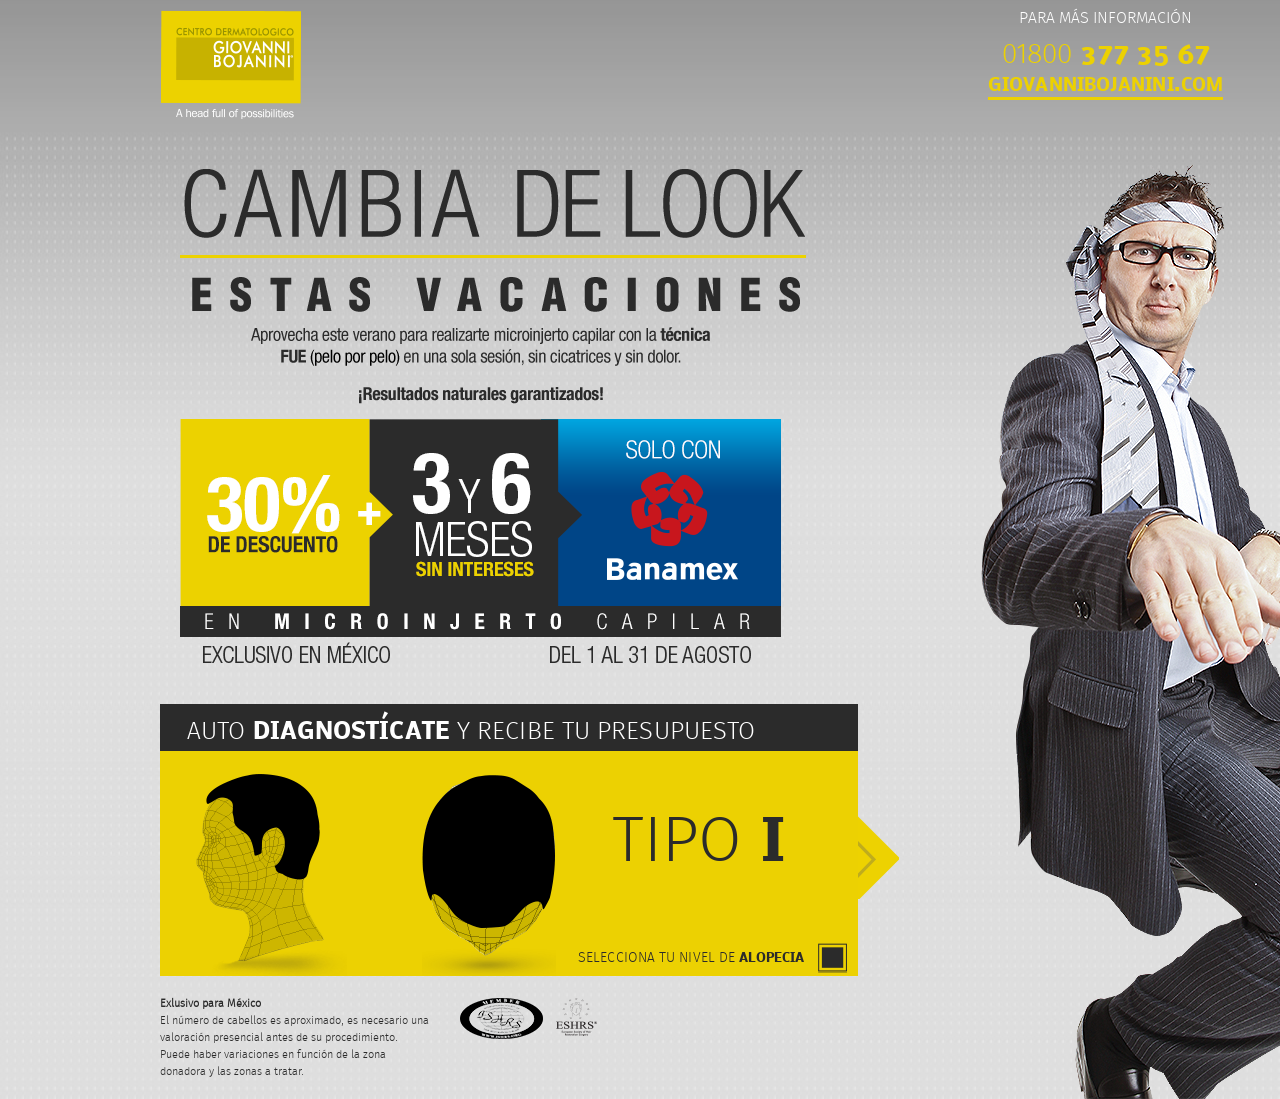
==== commit a486ec1c: "October promotion" ====
--- a/index.html
+++ b/index.html
@@ -1,4 +1,4 @@
-<!DOCTYPE html><!--[if lt IE 7]>      <html lang="es" class="no-js lt-ie9 lt-ie8 lt-ie7"> <![endif]--><!--[if IE 7]>         <html lang="es" class="no-js lt-ie9 lt-ie8"> <![endif]--><!--[if IE 8]>         <html lang="es" class="no-js lt-ie9"> <![endif]--><!--[if gt IE 8]><!--><html lang="es" class="no-js"><!--<![endif]--><head><title>Bojanini Friends</title><meta http-equiv="Content-Type" content="text/html; charset=utf-8"><meta http-equiv="X-UA-Compatible" content="IE=11,IE=edge,chrome=1"><!--meta(http-equiv="pragma" content="no-cache")--><meta name="description" content=""><meta name="robots" content="all"><meta name="viewport" content="width=device-width, initial-scale=0.8, user-scalable=yes"><!-- Place favicon.ico and apple-touch-icon.png in the root directory--><link rel="shortcut icon" href="favicon.ico" type="image/x-icon"><link rel="shortcut icon" href="favicon.png" type="image/png"><link rel="stylesheet" href="css/main.css" type="text/css" media="screen"><script type="text/javascript" src="js/vendor/modernizr-2.6.2.min.js"></script></head><body><!--[if lt IE 7]><p class="browsehappy">You are using an <strong>outdated</strong> browser. Please <a href="http://browsehappy.com/">upgrade your browser</a> to improve your experience.</p><![endif]--><a href="#" title="Abrir Respuesta" target="_self" rel=".alert_box" class="alert_trigger"></a><div id="home" class="contenedor"><figure class="friends"><img src="img/weyes.png" alt="Bojanini-friends" width="528" height="682" class="desktop"><img src="img/weyes_small.png" alt="Bojanini-friends" width="416" height="538" class="mobile"></figure><div class="wrapper"><figure class="logo"><a href="http://www.giovannibojanini.com" title="Website Giovanni Bojanini" target="_self"><img src="img/logo_boja.png" alt="Centro Dermatológico Giovanni Bojanini" width="142" height="110"></a></figure><div id="contact_phone"><p>Para más información</p><p class="info">01800 <span>377 35 67</span></p><p class="info"><a href="http://www.giovannibojanini.com" title="GiovanniBojanini.com" target="_blank">GiovanniBojanini.com</a></p></div><div class="wrapper_information"><h1>Bojanini <strong>Friends</strong></h1><hr><h2>Comparte entre amigos</h2><div id="description"><p>En Giovanni Bojanini queremos que la <strong>amistad dure para siempre</strong>,
-por eso, con <strong>Bojanini Friends</strong>, tú y tus amigos podrán disfrutar de </p><p class="emphazise">grandes <strong>descuentos.</strong></p></div><div id="discounts"><div class="twenty"><p><strong>Para ti</strong> <br />que ya eres parte <br />de Bojanini, <strong>recibe</strong></p><p class="discount">20%</p></div><div class="thirty"><p><strong>Para ti</strong> <br />y <strong>un amigo</strong></p><p class="discount">30%</p></div><div class="fourthy"><p><strong>Para ti, dos<br /> o más amigos</strong></p><p class="discount">40%</p></div><div class="aclaration"><p>En <strong>Microinjerto</strong> capilar</p></div></div><a class="prev browse"></a><div id="auto_diagnostic"><h3>Auto <strong>Diagnostícate</strong> y recibe tu presupuesto</h3><div class="scrollable"><div class="items"><div class="levels"><img src="img/Etapas_hombre/E1_perfil_H.png" alt="Alopecia Tipo I" width="151" height="215" class="profile"><img src="img/Etapas_hombre/E1_Top_H.png" alt="Tipo I" width="134" height="210" class="top"><div><h4>Tipo <strong>I</strong></h4><div class="input_radio"><label for="select_level">Selecciona tu nivel de <strong>Alopecia</strong></label><input type="radio" name="select_level" value="1" class="select_level"></div></div></div><div class="levels"><img src="img/Etapas_hombre/E2_perfil_H.png" alt="Alopecia Tipo II" width="151" height="215" class="profile"><img src="img/Etapas_hombre/E2_Top_H.png" alt="Alopecia Tipo II" width="134" height="210" class="top"><div><h4>Tipo <strong>II</strong></h4><div class="input_radio"><label for="select_level">Selecciona tu nivel de <strong>Alopecia</strong></label><input type="radio" name="select_level" value="2" class="select_level"></div></div></div><div class="levels"><img src="img/Etapas_hombre/E3_perfil_H.png" alt="Alopecia Tipo III" width="151" height="215" class="profile"><img src="img/Etapas_hombre/E3_Top_H.png" alt="Alopecia Tipo III" width="134" height="210" class="top"><div><h4>Tipo <strong>III</strong></h4><div class="input_radio"><label for="select_level">Selecciona tu nivel de <strong>Alopecia</strong></label><input type="radio" name="select_level" value="3" class="select_level"></div></div></div><div class="levels V"><img src="img/Etapas_hombre/E4_perfil_H.png" alt="Alopecia Tipo III Vertex" width="151" height="215" class="profile"><img src="img/Etapas_hombre/E3Vertex_Top_H.png" alt="Alopecia Tipo Vertex" width="134" height="210" class="top"><div><h4>Tipo <strong>III Vertex</strong></h4><div class="input_radio"><label for="select_level">Selecciona tu nivel de <strong>Alopecia</strong></label><input type="radio" name="select_level" value="3V" class="select_level"></div></div></div><div class="levels"><img src="img/Etapas_hombre/E4_perfil_H.png" alt="Alopecia Tipo IV" width="151" height="215" class="profile"><img src="img/Etapas_hombre/E4_Top_H.png" alt="Alopecia Tipo IV" width="134" height="210" class="top"><div><h4>Tipo <strong>IV</strong></h4><div class="input_radio"><label for="select_level">Selecciona tu nivel de <strong>Alopecia</strong></label><input type="radio" name="select_level" value="4" class="select_level"></div></div></div><div class="levels"><img src="img/Etapas_hombre/E5_perfil_H.png" alt="Alopecia Tipo V" width="151" height="215" class="profile"><img src="img/Etapas_hombre/E5_Top_H.png" alt="Alopecia Tipo V" width="134" height="210" class="top"><div><h4>Tipo <strong>V</strong></h4><div class="input_radio"><label for="select_level">Selecciona tu nivel de <strong>Alopecia</strong></label><input type="radio" name="select_level" value="5" class="select_level"></div></div></div><div class="levels"><img src="img/Etapas_hombre/E6_perfil_H.png" alt="Alopecia Tipo VI" width="151" height="215" class="profile"><img src="img/Etapas_hombre/E6_Top_H.png" alt="Alopecia Tipo " width="134" height="210" class="top"><div><h4>Tipo <strong>VI</strong></h4><div class="input_radio"><label for="select_level">Selecciona tu nivel de <strong>Alopecia</strong></label><input type="radio" name="select_level" value="6" class="select_level"></div></div></div><div class="levels"><img src="img/Etapas_hombre/E7_perfil_H.png" alt="Alopecia Tipo VII" width="151" height="215" class="profile"><img src="img/Etapas_hombre/E7_Top_H.png" alt="Alopecia Tipo VII" width="134" height="210" class="top"><div><h4>Tipo <strong>VII</strong></h4><div class="input_radio"><label for="select_level">Selecciona tu nivel de <strong>Alopecia</strong></label><input type="radio" name="select_level" value="7" class="select_level"></div></div></div></div></div><div class="response first"><div class="diagnosis_displayed"><img src="img/Etapas_hombre/E1_perfil_H.png" alt="Alopecia Tipo I" width="151" height="215" class="profile"><a title="Atrás" href="">Atrás</a></div><div class="diagnosis_information"><h4>Tu Diagnóstico es:</h4><p class="diagnosis_level">Tipo <strong>I</strong></p><p class="diagnosis_description">Indica pérdida mínima de pelo.</p><p class="diagnosis_level need">Necesitas</p><p class="diagnosis_prescription"><strong>Fórmulas</strong> Magistrales</p><hr><p class="promotions_link">Conoce nuestras promociones y <a title="Comienza Ya" href="">Comienza ya</a></p></div><div class="diagnosis_budget"><h4>Recibe tu <strong>presupuesto</strong></h4><form action="Code/snippets/dispatcher.php?action=sendBudget" method="post" name="budget_form" class="budget_form"><fieldset><div class="text"><input type="text" name="budget_name" placeholder="Nombre" value="" class="budget_name"></div><div class="text"><input type="text" name="budget_phone" placeholder="Teléfono" value="" class="budget_phone"></div><div class="text"><input type="text" name="budget_mail" placeholder="Correo" value="" class="budget_mail"></div><div class="submit"><input type="submit" value="Enviar" class="submit_button"></div></fieldset></form><hr><div class="schedule_your_date"><img src="img/agenda_tuCita.png" alt="agenda_tuCita" width="124" height="60" class="schedule"></div><div class="branch"><h5>Pabellón <strong>Bosques</strong></h5><p>Av. Prolongación Bosques de Reforma Nº 1813, <br />piso 4, interior 401, Col. Bosques de las Lomas.</p><p class="branch_phone"><span>México, D.F.,</span> Tel. 2167<span>-</span>5210</p></div></div></div><div class="response second"><div class="diagnosis_displayed"><img src="img/Etapas_hombre/E2_perfil_H.png" alt="Alopecia Tipo II" width="151" height="215" class="profile"><a title="Atrás" href="">Atrás</a></div><div class="diagnosis_information"><h4>Tu Diagnóstico es:</h4><p class="diagnosis_level">Tipo <strong>II</strong></p><p class="diagnosis_description">Indica pérdida de cabello en áreas pequeñas de la zona frontotemporal de la cabeza.</p><p class="diagnosis_level need">Necesitas</p><p class="diagnosis_prescription"><strong>1,000</strong> a <strong>1,500</strong> cabellos y/o Fórmulas</p><hr><p class="promotions_link">Conoce nuestras promociones y <a title="Comienza Ya" href="">Comienza ya</a></p></div><div class="diagnosis_budget"><h4>Recibe tu <strong>presupuesto</strong></h4><form action="Code/snippets/dispatcher.php?action=sendBudget" method="post" name="budget_form" class="budget_form"><fieldset><div class="text"><input type="text" name="budget_name" placeholder="Nombre" value="" class="budget_name"></div><div class="text"><input type="text" name="budget_phone" placeholder="Teléfono" value="" class="budget_phone"></div><div class="text"><input type="text" name="budget_mail" placeholder="Correo" value="" class="budget_mail"></div><div class="submit"><input type="submit" value="Enviar" class="submit_button"></div></fieldset></form><hr><div class="schedule_your_date"><img src="img/agenda_tuCita.png" alt="agenda_tuCita" width="124" height="60" class="schedule"></div><div class="branch"><h5>Pabellón <strong>Bosques</strong></h5><p>Av. Prolongación Bosques de Reforma Nº 1813, <br />piso 4, interior 401, Col. Bosques de las Lomas.</p><p class="branch_phone"><span>México, D.F.,</span> Tel. 2167<span>-</span>5210</p></div></div></div><div class="response third"><div class="diagnosis_displayed"><img src="img/Etapas_hombre/E3_perfil_H.png" alt="Alopecia Tipo III" width="151" height="215" class="profile"><a title="Atrás" href="">Atrás</a></div><div class="diagnosis_information"><h4>Tu Diagnóstico es:</h4><p class="diagnosis_level">Tipo <strong>III</strong></p><p class="diagnosis_description">En esta etapa la pérdida de cabello es más profunda en el área frontotemporal. <br />Las áreas afectadas carecen o están cubiertas con poco cabello.</p><p class="diagnosis_level need">Necesitas</p><p class="diagnosis_prescription"><strong>2,000</strong> a <strong>2,500</strong> cabellos</p><hr><p class="promotions_link">Conoce nuestras promociones y <a title="Comienza Ya" href="">Comienza ya</a></p></div><div class="diagnosis_budget"><h4>Recibe tu <strong>presupuesto</strong></h4><form action="Code/snippets/dispatcher.php?action=sendBudget" method="post" name="budget_form" class="budget_form"><fieldset><div class="text"><input type="text" name="budget_name" placeholder="Nombre" value="" class="budget_name"></div><div class="text"><input type="text" name="budget_phone" placeholder="Teléfono" value="" class="budget_phone"></div><div class="text"><input type="text" name="budget_mail" placeholder="Correo" value="" class="budget_mail"></div><div class="submit"><input type="submit" value="Enviar" class="submit_button"></div></fieldset></form><hr><div class="schedule_your_date"><img src="img/agenda_tuCita.png" alt="agenda_tuCita" width="124" height="60" class="schedule"></div><div class="branch"><h5>Pabellón <strong>Bosques</strong></h5><p>Av. Prolongación Bosques de Reforma Nº 1813, <br />piso 4, interior 401, Col. Bosques de las Lomas.</p><p class="branch_phone"><span>México, D.F.,</span> Tel. 2167<span>-</span>5210</p></div></div></div><div class="response thirdV"><div class="diagnosis_displayed"><img src="img/Etapas_hombre/E4_perfil_H.png" alt="Alopecia Tipo III Vertex" width="151" height="215" class="profile"><a title="Atrás" href="">Atrás</a></div><div class="diagnosis_information"><h4>Tu Diagnóstico es:</h4><p class="diagnosis_level">Tipo <strong>III Vertex</strong></p><p class="diagnosis_description">En esta etapa la pérdida de cabello afecta la parte posterior de la cabeza con una línea de recesión muy limitada en el área frontotemporal.</p><p class="diagnosis_level need">Necesitas</p><p class="diagnosis_prescription"><strong>2,500</strong> cabellos</p><hr><p class="promotions_link">Conoce nuestras promociones y <a title="Comienza Ya" href="">Comienza ya</a></p></div><div class="diagnosis_budget"><h4>Recibe tu <strong>presupuesto</strong></h4><form action="Code/snippets/dispatcher.php?action=sendBudget" method="post" name="budget_form" class="budget_form"><fieldset><div class="text"><input type="text" name="budget_name" placeholder="Nombre" value="" class="budget_name"></div><div class="text"><input type="text" name="budget_phone" placeholder="Teléfono" value="" class="budget_phone"></div><div class="text"><input type="text" name="budget_mail" placeholder="Correo" value="" class="budget_mail"></div><div class="submit"><input type="submit" value="Enviar" class="submit_button"></div></fieldset></form><hr><div class="schedule_your_date"><img src="img/agenda_tuCita.png" alt="agenda_tuCita" width="124" height="60" class="schedule"></div><div class="branch"><h5>Pabellón <strong>Bosques</strong></h5><p>Av. Prolongación Bosques de Reforma Nº 1813, <br />piso 4, interior 401, Col. Bosques de las Lomas.</p><p class="branch_phone"><span>México, D.F.,</span> Tel. 2167<span>-</span>5210</p></div></div></div><div class="response fourth"><div class="diagnosis_displayed"><img src="img/Etapas_hombre/E4_perfil_H.png" alt="Alopecia Tipo IV" width="151" height="215" class="profile"><a title="Atrás" href="">Atrás</a></div><div class="diagnosis_information"><h4>Tu Diagnóstico es:</h4><p class="diagnosis_level">Tipo <strong>IV</strong></p><p class="diagnosis_description">En esta etapa la pérdida de cabello es más extensa que la del tipo III, se localiza en la parte frontotemporal y posterior de la cabeza.</p><p class="diagnosis_level need">Necesitas</p><p class="diagnosis_prescription"><strong>2,500</strong> cabellos</p><hr><p class="promotions_link">Conoce nuestras promociones y <a title="Comienza Ya" href="">Comienza ya</a></p></div><div class="diagnosis_budget"><h4>Recibe tu <strong>presupuesto</strong></h4><form action="Code/snippets/dispatcher.php?action=sendBudget" method="post" name="budget_form" class="budget_form"><fieldset><div class="text"><input type="text" name="budget_name" placeholder="Nombre" value="" class="budget_name"></div><div class="text"><input type="text" name="budget_phone" placeholder="Teléfono" value="" class="budget_phone"></div><div class="text"><input type="text" name="budget_mail" placeholder="Correo" value="" class="budget_mail"></div><div class="submit"><input type="submit" value="Enviar" class="submit_button"></div></fieldset></form><hr><div class="schedule_your_date"><img src="img/agenda_tuCita.png" alt="agenda_tuCita" width="124" height="60" class="schedule"></div><div class="branch"><h5>Pabellón <strong>Bosques</strong></h5><p>Av. Prolongación Bosques de Reforma Nº 1813, <br />piso 4, interior 401, Col. Bosques de las Lomas.</p><p class="branch_phone"><span>México, D.F.,</span> Tel. 2167<span>-</span>5210</p></div></div></div><div class="response fifth"><div class="diagnosis_displayed"><img src="img/Etapas_hombre/E5_perfil_H.png" alt="Alopecia Tipo V" width="151" height="215" class="profile"><a title="Atrás" href="">Atrás</a></div><div class="diagnosis_information"><h4>Tu Diagnóstico es:</h4><p class="diagnosis_level">Tipo <strong>V</strong></p><p class="diagnosis_description">En esta estapa la coronilla está todavía separada de la zona frontotemporal aunque esta separación ya no es tan evidente debido a que la franja media se ha estrechado y el cabello se ha vuelto más escaso.</p><p class="diagnosis_level need">Necesitas</p><p class="diagnosis_prescription"><strong>3,000</strong> cabellos</p><hr><p class="promotions_link">Conoce nuestras promociones y <a title="Comienza Ya" href="">Comienza ya</a></p></div><div class="diagnosis_budget"><h4>Recibe tu <strong>presupuesto</strong></h4><form action="Code/snippets/dispatcher.php?action=sendBudget" method="post" name="budget_form" class="budget_form"><fieldset><div class="text"><input type="text" name="budget_name" placeholder="Nombre" value="" class="budget_name"></div><div class="text"><input type="text" name="budget_phone" placeholder="Teléfono" value="" class="budget_phone"></div><div class="text"><input type="text" name="budget_mail" placeholder="Correo" value="" class="budget_mail"></div><div class="submit"><input type="submit" value="Enviar" class="submit_button"></div></fieldset></form><hr><div class="schedule_your_date"><img src="img/agenda_tuCita.png" alt="agenda_tuCita" width="124" height="60" class="schedule"></div><div class="branch"><h5>Pabellón <strong>Bosques</strong></h5><p>Av. Prolongación Bosques de Reforma Nº 1813, <br />piso 4, interior 401, Col. Bosques de las Lomas.</p><p class="branch_phone"><span>México, D.F.,</span> Tel. 2167<span>-</span>5210</p></div></div></div><div class="response sixth"><div class="diagnosis_displayed"><img src="img/Etapas_hombre/E6_perfil_H.png" alt="Alopecia Tipo VI" width="151" height="215" class="profile"><a title="Atrás" href="">Atrás</a></div><div class="diagnosis_information"><h4>Tu Diagnóstico es:</h4><p class="diagnosis_level">Tipo <strong>VI</strong></p><p class="diagnosis_description">Es cuando la calvicie de la coronilla se junta con la de la zona frontotemporal, convirtiéndose en una sola calvicie.</p><p class="diagnosis_level need">Necesitas</p><p class="diagnosis_prescription"><strong>+ de 3,500</strong> cabellos</p><hr><p class="promotions_link">Conoce nuestras promociones y <a title="Comienza Ya" href="">Comienza ya</a></p></div><div class="diagnosis_budget"><h4>Recibe tu <strong>presupuesto</strong></h4><form action="Code/snippets/dispatcher.php?action=sendBudget" method="post" name="budget_form" class="budget_form"><fieldset><div class="text"><input type="text" name="budget_name" placeholder="Nombre" value="" class="budget_name"></div><div class="text"><input type="text" name="budget_phone" placeholder="Teléfono" value="" class="budget_phone"></div><div class="text"><input type="text" name="budget_mail" placeholder="Correo" value="" class="budget_mail"></div><div class="submit"><input type="submit" value="Enviar" class="submit_button"></div></fieldset></form><hr><div class="schedule_your_date"><img src="img/agenda_tuCita.png" alt="agenda_tuCita" width="124" height="60" class="schedule"></div><div class="branch"><h5>Pabellón <strong>Bosques</strong></h5><p>Av. Prolongación Bosques de Reforma Nº 1813, <br />piso 4, interior 401, Col. Bosques de las Lomas.</p><p class="branch_phone"><span>México, D.F.,</span> Tel. 2167<span>-</span>5210</p></div></div></div><div class="response seventh"><div class="diagnosis_displayed"><img src="img/Etapas_hombre/E7_perfil_H.png" alt="Alopecia Tipo VII" width="151" height="215" class="profile"><a title="Atrás" href="">Atrás</a></div><div class="diagnosis_information"><h4>Tu Diagnóstico es:</h4><p class="diagnosis_level">Tipo <strong>VII</strong></p><p class="diagnosis_description">Es la forma más severa de la pérdida del cabello, solo queda una franja de cabello con forma de herradura en la parte posterior de la cabeza.</p><p class="diagnosis_level need">Necesitas</p><p class="diagnosis_prescription"><strong>+ de 3,500</strong> cabellos</p><hr><p class="promotions_link">Conoce nuestras promociones y <a title="Comienza Ya" href="">Comienza ya</a></p></div><div class="diagnosis_budget"><h4>Recibe tu <strong>presupuesto</strong></h4><form action="Code/snippets/dispatcher.php?action=sendBudget" method="post" name="budget_form" class="budget_form"><fieldset><div class="text"><input type="text" name="budget_name" placeholder="Nombre" value="" class="budget_name"></div><div class="text"><input type="text" name="budget_phone" placeholder="Teléfono" value="" class="budget_phone"></div><div class="text"><input type="text" name="budget_mail" placeholder="Correo" value="" class="budget_mail"></div><div class="submit"><input type="submit" value="Enviar" class="submit_button"></div></fieldset></form><hr><div class="schedule_your_date"><img src="img/agenda_tuCita.png" alt="agenda_tuCita" width="124" height="60" class="schedule"></div><div class="branch"><h5>Pabellón <strong>Bosques</strong></h5><p>Av. Prolongación Bosques de Reforma Nº 1813, <br />piso 4, interior 401, Col. Bosques de las Lomas.</p><p class="branch_phone"><span>México, D.F.,</span> Tel. 2167<span>-</span>5210</p></div></div></div><p class="disclaimer">El número de cabellos es aproximado, es necesario una valoración
+<!DOCTYPE html><!--[if lt IE 7]>      <html lang="es" class="no-js lt-ie9 lt-ie8 lt-ie7"> <![endif]--><!--[if IE 7]>         <html lang="es" class="no-js lt-ie9 lt-ie8"> <![endif]--><!--[if IE 8]>         <html lang="es" class="no-js lt-ie9"> <![endif]--><!--[if gt IE 8]><!--><html lang="es" class="no-js"><!--<![endif]--><head><title>Bojanini Friends</title><meta http-equiv="Content-Type" content="text/html; charset=utf-8"><meta http-equiv="X-UA-Compatible" content="IE=11,IE=edge,chrome=1"><!--meta(http-equiv="pragma" content="no-cache")--><meta name="description" content=""><meta name="robots" content="all"><meta name="viewport" content="width=device-width, initial-scale=0.8, user-scalable=yes"><!-- Place favicon.ico and apple-touch-icon.png in the root directory--><link rel="shortcut icon" href="favicon.ico" type="image/x-icon"><link rel="shortcut icon" href="favicon.png" type="image/png"><link rel="stylesheet" href="css/main.css" type="text/css" media="screen"><script type="text/javascript" src="js/vendor/modernizr-2.6.2.min.js"></script></head><body><!--[if lt IE 7]><p class="browsehappy">You are using an <strong>outdated</strong> browser. Please <a href="http://browsehappy.com/">upgrade your browser</a> to improve your experience.</p><![endif]--><a href="#" title="Abrir Respuesta" target="_self" rel=".alert_box" class="alert_trigger"></a><div id="home" class="contenedor"><figure class="friends"><img width="427" height="934" alt="Bojanini-friends" src="img/promocion-agosto/persona-promocion-agosto.png"></figure><div class="wrapper"><figure class="logo"><a href="http://www.giovannibojanini.com" title="Website Giovanni Bojanini" target="_self"><img src="img/logo_boja.png" alt="Centro Dermatológico Giovanni Bojanini" width="142" height="110"></a></figure><div id="contact_phone"><p>Para más información</p><p class="info">01800 <span>377 35 67</span></p><p class="info"><a href="http://www.giovannibojanini.com" title="GiovanniBojanini.com" target="_blank">GiovanniBojanini.com</a></p></div><div id="august_2014_promotion_of_the_month" class="wrapper_information"><figure class="wrapper_information"><img width="626" height="143" alt="Bojanini-friends" src="img/promocion-agosto/cambia-de-look-estas-vacaciones.png"><img width="459" height="77" alt="Bojanini-friends" src="img/promocion-agosto/aprovecha-este-verano-para-realizarte-microinjerto-capilar-con-la-tecnica-fue.png"><img width="601" height="255" alt="Bojanini-friends" src="img/promocion-agosto/30-porciento-de-descuento-3-meses-sin-intereses-con-banamex-en-microinjerto-capilar.png"></figure><a class="prev browse"></a><div id="auto_diagnostic"><h3>Auto <strong>Diagnostícate</strong> y recibe tu presupuesto</h3><div class="scrollable"><div class="items"><div class="levels"><img src="img/Etapas_hombre/E1_perfil_H.png" alt="Alopecia Tipo I" width="151" height="215" class="profile"><img src="img/Etapas_hombre/E1_Top_H.png" alt="Tipo I" width="134" height="210" class="top"><div><h4>Tipo <strong>I</strong></h4><div class="input_radio"><label for="select_level">Selecciona tu nivel de <strong>Alopecia</strong></label><input type="radio" name="select_level" value="1" class="select_level"></div></div></div><div class="levels"><img src="img/Etapas_hombre/E2_perfil_H.png" alt="Alopecia Tipo II" width="151" height="215" class="profile"><img src="img/Etapas_hombre/E2_Top_H.png" alt="Alopecia Tipo II" width="134" height="210" class="top"><div><h4>Tipo <strong>II</strong></h4><div class="input_radio"><label for="select_level">Selecciona tu nivel de <strong>Alopecia</strong></label><input type="radio" name="select_level" value="2" class="select_level"></div></div></div><div class="levels"><img src="img/Etapas_hombre/E3_perfil_H.png" alt="Alopecia Tipo III" width="151" height="215" class="profile"><img src="img/Etapas_hombre/E3_Top_H.png" alt="Alopecia Tipo III" width="134" height="210" class="top"><div><h4>Tipo <strong>III</strong></h4><div class="input_radio"><label for="select_level">Selecciona tu nivel de <strong>Alopecia</strong></label><input type="radio" name="select_level" value="3" class="select_level"></div></div></div><div class="levels V"><img src="img/Etapas_hombre/E4_perfil_H.png" alt="Alopecia Tipo III Vertex" width="151" height="215" class="profile"><img src="img/Etapas_hombre/E3Vertex_Top_H.png" alt="Alopecia Tipo Vertex" width="134" height="210" class="top"><div><h4>Tipo <strong>III Vertex</strong></h4><div class="input_radio"><label for="select_level">Selecciona tu nivel de <strong>Alopecia</strong></label><input type="radio" name="select_level" value="3V" class="select_level"></div></div></div><div class="levels"><img src="img/Etapas_hombre/E4_perfil_H.png" alt="Alopecia Tipo IV" width="151" height="215" class="profile"><img src="img/Etapas_hombre/E4_Top_H.png" alt="Alopecia Tipo IV" width="134" height="210" class="top"><div><h4>Tipo <strong>IV</strong></h4><div class="input_radio"><label for="select_level">Selecciona tu nivel de <strong>Alopecia</strong></label><input type="radio" name="select_level" value="4" class="select_level"></div></div></div><div class="levels"><img src="img/Etapas_hombre/E5_perfil_H.png" alt="Alopecia Tipo V" width="151" height="215" class="profile"><img src="img/Etapas_hombre/E5_Top_H.png" alt="Alopecia Tipo V" width="134" height="210" class="top"><div><h4>Tipo <strong>V</strong></h4><div class="input_radio"><label for="select_level">Selecciona tu nivel de <strong>Alopecia</strong></label><input type="radio" name="select_level" value="5" class="select_level"></div></div></div><div class="levels"><img src="img/Etapas_hombre/E6_perfil_H.png" alt="Alopecia Tipo VI" width="151" height="215" class="profile"><img src="img/Etapas_hombre/E6_Top_H.png" alt="Alopecia Tipo " width="134" height="210" class="top"><div><h4>Tipo <strong>VI</strong></h4><div class="input_radio"><label for="select_level">Selecciona tu nivel de <strong>Alopecia</strong></label><input type="radio" name="select_level" value="6" class="select_level"></div></div></div><div class="levels"><img src="img/Etapas_hombre/E7_perfil_H.png" alt="Alopecia Tipo VII" width="151" height="215" class="profile"><img src="img/Etapas_hombre/E7_Top_H.png" alt="Alopecia Tipo VII" width="134" height="210" class="top"><div><h4>Tipo <strong>VII</strong></h4><div class="input_radio"><label for="select_level">Selecciona tu nivel de <strong>Alopecia</strong></label><input type="radio" name="select_level" value="7" class="select_level"></div></div></div></div></div><div class="response first"><div class="diagnosis_displayed"><img src="img/Etapas_hombre/E1_perfil_H.png" alt="Alopecia Tipo I" width="151" height="215" class="profile"><a title="Atrás" href="">Atrás</a></div><div class="diagnosis_information"><h4>Tu Diagnóstico es:</h4><p class="diagnosis_level">Tipo <strong>I</strong></p><p class="diagnosis_description">Indica pérdida mínima de pelo.</p><p class="diagnosis_level need">Necesitas</p><p class="diagnosis_prescription"><strong>Fórmulas</strong> Magistrales</p><hr><p class="promotions_link">Conoce nuestras promociones y <a title="Comienza Ya" href="">Comienza ya</a></p></div><div class="diagnosis_budget"><h4>Recibe tu <strong>presupuesto</strong></h4><form action="Code/snippets/dispatcher.php?action=sendBudget" method="post" name="budget_form" class="budget_form"><fieldset><div class="text"><input type="text" name="budget_name" placeholder="Nombre" value="" class="budget_name"></div><div class="text"><input type="text" name="budget_phone" placeholder="Teléfono" value="" class="budget_phone"></div><div class="text"><input type="text" name="budget_mail" placeholder="Correo" value="" class="budget_mail"></div><div class="submit"><input type="submit" value="Enviar" class="submit_button"></div></fieldset></form><hr><div class="schedule_your_date"><img src="img/agenda_tuCita.png" alt="agenda_tuCita" width="124" height="60" class="schedule"></div><div class="branch"><h5>Pabellón <strong>Bosques</strong></h5><p>Av. Prolongación Bosques de Reforma Nº 1813, <br />piso 4, interior 401, Col. Bosques de las Lomas.</p><p class="branch_phone"><span>México, D.F.,</span> Tel. 2167<span>-</span>5210</p></div></div></div><div class="response second"><div class="diagnosis_displayed"><img src="img/Etapas_hombre/E2_perfil_H.png" alt="Alopecia Tipo II" width="151" height="215" class="profile"><a title="Atrás" href="">Atrás</a></div><div class="diagnosis_information"><h4>Tu Diagnóstico es:</h4><p class="diagnosis_level">Tipo <strong>II</strong></p><p class="diagnosis_description">Indica pérdida de cabello en áreas pequeñas de la zona frontotemporal de la cabeza.</p><p class="diagnosis_level need">Necesitas</p><p class="diagnosis_prescription"><strong>1,000</strong> a <strong>1,500</strong> cabellos y/o Fórmulas</p><hr><p class="promotions_link">Conoce nuestras promociones y <a title="Comienza Ya" href="">Comienza ya</a></p></div><div class="diagnosis_budget"><h4>Recibe tu <strong>presupuesto</strong></h4><form action="Code/snippets/dispatcher.php?action=sendBudget" method="post" name="budget_form" class="budget_form"><fieldset><div class="text"><input type="text" name="budget_name" placeholder="Nombre" value="" class="budget_name"></div><div class="text"><input type="text" name="budget_phone" placeholder="Teléfono" value="" class="budget_phone"></div><div class="text"><input type="text" name="budget_mail" placeholder="Correo" value="" class="budget_mail"></div><div class="submit"><input type="submit" value="Enviar" class="submit_button"></div></fieldset></form><hr><div class="schedule_your_date"><img src="img/agenda_tuCita.png" alt="agenda_tuCita" width="124" height="60" class="schedule"></div><div class="branch"><h5>Pabellón <strong>Bosques</strong></h5><p>Av. Prolongación Bosques de Reforma Nº 1813, <br />piso 4, interior 401, Col. Bosques de las Lomas.</p><p class="branch_phone"><span>México, D.F.,</span> Tel. 2167<span>-</span>5210</p></div></div></div><div class="response third"><div class="diagnosis_displayed"><img src="img/Etapas_hombre/E3_perfil_H.png" alt="Alopecia Tipo III" width="151" height="215" class="profile"><a title="Atrás" href="">Atrás</a></div><div class="diagnosis_information"><h4>Tu Diagnóstico es:</h4><p class="diagnosis_level">Tipo <strong>III</strong></p><p class="diagnosis_description">En esta etapa la pérdida de cabello es más profunda en el área frontotemporal. <br />Las áreas afectadas carecen o están cubiertas con poco cabello.</p><p class="diagnosis_level need">Necesitas</p><p class="diagnosis_prescription"><strong>2,000</strong> a <strong>2,500</strong> cabellos</p><hr><p class="promotions_link">Conoce nuestras promociones y <a title="Comienza Ya" href="">Comienza ya</a></p></div><div class="diagnosis_budget"><h4>Recibe tu <strong>presupuesto</strong></h4><form action="Code/snippets/dispatcher.php?action=sendBudget" method="post" name="budget_form" class="budget_form"><fieldset><div class="text"><input type="text" name="budget_name" placeholder="Nombre" value="" class="budget_name"></div><div class="text"><input type="text" name="budget_phone" placeholder="Teléfono" value="" class="budget_phone"></div><div class="text"><input type="text" name="budget_mail" placeholder="Correo" value="" class="budget_mail"></div><div class="submit"><input type="submit" value="Enviar" class="submit_button"></div></fieldset></form><hr><div class="schedule_your_date"><img src="img/agenda_tuCita.png" alt="agenda_tuCita" width="124" height="60" class="schedule"></div><div class="branch"><h5>Pabellón <strong>Bosques</strong></h5><p>Av. Prolongación Bosques de Reforma Nº 1813, <br />piso 4, interior 401, Col. Bosques de las Lomas.</p><p class="branch_phone"><span>México, D.F.,</span> Tel. 2167<span>-</span>5210</p></div></div></div><div class="response thirdV"><div class="diagnosis_displayed"><img src="img/Etapas_hombre/E4_perfil_H.png" alt="Alopecia Tipo III Vertex" width="151" height="215" class="profile"><a title="Atrás" href="">Atrás</a></div><div class="diagnosis_information"><h4>Tu Diagnóstico es:</h4><p class="diagnosis_level">Tipo <strong>III Vertex</strong></p><p class="diagnosis_description">En esta etapa la pérdida de cabello afecta la parte posterior de la cabeza con una línea de recesión muy limitada en el área frontotemporal.</p><p class="diagnosis_level need">Necesitas</p><p class="diagnosis_prescription"><strong>2,500</strong> cabellos</p><hr><p class="promotions_link">Conoce nuestras promociones y <a title="Comienza Ya" href="">Comienza ya</a></p></div><div class="diagnosis_budget"><h4>Recibe tu <strong>presupuesto</strong></h4><form action="Code/snippets/dispatcher.php?action=sendBudget" method="post" name="budget_form" class="budget_form"><fieldset><div class="text"><input type="text" name="budget_name" placeholder="Nombre" value="" class="budget_name"></div><div class="text"><input type="text" name="budget_phone" placeholder="Teléfono" value="" class="budget_phone"></div><div class="text"><input type="text" name="budget_mail" placeholder="Correo" value="" class="budget_mail"></div><div class="submit"><input type="submit" value="Enviar" class="submit_button"></div></fieldset></form><hr><div class="schedule_your_date"><img src="img/agenda_tuCita.png" alt="agenda_tuCita" width="124" height="60" class="schedule"></div><div class="branch"><h5>Pabellón <strong>Bosques</strong></h5><p>Av. Prolongación Bosques de Reforma Nº 1813, <br />piso 4, interior 401, Col. Bosques de las Lomas.</p><p class="branch_phone"><span>México, D.F.,</span> Tel. 2167<span>-</span>5210</p></div></div></div><div class="response fourth"><div class="diagnosis_displayed"><img src="img/Etapas_hombre/E4_perfil_H.png" alt="Alopecia Tipo IV" width="151" height="215" class="profile"><a title="Atrás" href="">Atrás</a></div><div class="diagnosis_information"><h4>Tu Diagnóstico es:</h4><p class="diagnosis_level">Tipo <strong>IV</strong></p><p class="diagnosis_description">En esta etapa la pérdida de cabello es más extensa que la del tipo III, se localiza en la parte frontotemporal y posterior de la cabeza.</p><p class="diagnosis_level need">Necesitas</p><p class="diagnosis_prescription"><strong>2,500</strong> cabellos</p><hr><p class="promotions_link">Conoce nuestras promociones y <a title="Comienza Ya" href="">Comienza ya</a></p></div><div class="diagnosis_budget"><h4>Recibe tu <strong>presupuesto</strong></h4><form action="Code/snippets/dispatcher.php?action=sendBudget" method="post" name="budget_form" class="budget_form"><fieldset><div class="text"><input type="text" name="budget_name" placeholder="Nombre" value="" class="budget_name"></div><div class="text"><input type="text" name="budget_phone" placeholder="Teléfono" value="" class="budget_phone"></div><div class="text"><input type="text" name="budget_mail" placeholder="Correo" value="" class="budget_mail"></div><div class="submit"><input type="submit" value="Enviar" class="submit_button"></div></fieldset></form><hr><div class="schedule_your_date"><img src="img/agenda_tuCita.png" alt="agenda_tuCita" width="124" height="60" class="schedule"></div><div class="branch"><h5>Pabellón <strong>Bosques</strong></h5><p>Av. Prolongación Bosques de Reforma Nº 1813, <br />piso 4, interior 401, Col. Bosques de las Lomas.</p><p class="branch_phone"><span>México, D.F.,</span> Tel. 2167<span>-</span>5210</p></div></div></div><div class="response fifth"><div class="diagnosis_displayed"><img src="img/Etapas_hombre/E5_perfil_H.png" alt="Alopecia Tipo V" width="151" height="215" class="profile"><a title="Atrás" href="">Atrás</a></div><div class="diagnosis_information"><h4>Tu Diagnóstico es:</h4><p class="diagnosis_level">Tipo <strong>V</strong></p><p class="diagnosis_description">En esta estapa la coronilla está todavía separada de la zona frontotemporal aunque esta separación ya no es tan evidente debido a que la franja media se ha estrechado y el cabello se ha vuelto más escaso.</p><p class="diagnosis_level need">Necesitas</p><p class="diagnosis_prescription"><strong>3,000</strong> cabellos</p><hr><p class="promotions_link">Conoce nuestras promociones y <a title="Comienza Ya" href="">Comienza ya</a></p></div><div class="diagnosis_budget"><h4>Recibe tu <strong>presupuesto</strong></h4><form action="Code/snippets/dispatcher.php?action=sendBudget" method="post" name="budget_form" class="budget_form"><fieldset><div class="text"><input type="text" name="budget_name" placeholder="Nombre" value="" class="budget_name"></div><div class="text"><input type="text" name="budget_phone" placeholder="Teléfono" value="" class="budget_phone"></div><div class="text"><input type="text" name="budget_mail" placeholder="Correo" value="" class="budget_mail"></div><div class="submit"><input type="submit" value="Enviar" class="submit_button"></div></fieldset></form><hr><div class="schedule_your_date"><img src="img/agenda_tuCita.png" alt="agenda_tuCita" width="124" height="60" class="schedule"></div><div class="branch"><h5>Pabellón <strong>Bosques</strong></h5><p>Av. Prolongación Bosques de Reforma Nº 1813, <br />piso 4, interior 401, Col. Bosques de las Lomas.</p><p class="branch_phone"><span>México, D.F.,</span> Tel. 2167<span>-</span>5210</p></div></div></div><div class="response sixth"><div class="diagnosis_displayed"><img src="img/Etapas_hombre/E6_perfil_H.png" alt="Alopecia Tipo VI" width="151" height="215" class="profile"><a title="Atrás" href="">Atrás</a></div><div class="diagnosis_information"><h4>Tu Diagnóstico es:</h4><p class="diagnosis_level">Tipo <strong>VI</strong></p><p class="diagnosis_description">Es cuando la calvicie de la coronilla se junta con la de la zona frontotemporal, convirtiéndose en una sola calvicie.</p><p class="diagnosis_level need">Necesitas</p><p class="diagnosis_prescription"><strong>+ de 3,500</strong> cabellos</p><hr><p class="promotions_link">Conoce nuestras promociones y <a title="Comienza Ya" href="">Comienza ya</a></p></div><div class="diagnosis_budget"><h4>Recibe tu <strong>presupuesto</strong></h4><form action="Code/snippets/dispatcher.php?action=sendBudget" method="post" name="budget_form" class="budget_form"><fieldset><div class="text"><input type="text" name="budget_name" placeholder="Nombre" value="" class="budget_name"></div><div class="text"><input type="text" name="budget_phone" placeholder="Teléfono" value="" class="budget_phone"></div><div class="text"><input type="text" name="budget_mail" placeholder="Correo" value="" class="budget_mail"></div><div class="submit"><input type="submit" value="Enviar" class="submit_button"></div></fieldset></form><hr><div class="schedule_your_date"><img src="img/agenda_tuCita.png" alt="agenda_tuCita" width="124" height="60" class="schedule"></div><div class="branch"><h5>Pabellón <strong>Bosques</strong></h5><p>Av. Prolongación Bosques de Reforma Nº 1813, <br />piso 4, interior 401, Col. Bosques de las Lomas.</p><p class="branch_phone"><span>México, D.F.,</span> Tel. 2167<span>-</span>5210</p></div></div></div><div class="response seventh"><div class="diagnosis_displayed"><img src="img/Etapas_hombre/E7_perfil_H.png" alt="Alopecia Tipo VII" width="151" height="215" class="profile"><a title="Atrás" href="">Atrás</a></div><div class="diagnosis_information"><h4>Tu Diagnóstico es:</h4><p class="diagnosis_level">Tipo <strong>VII</strong></p><p class="diagnosis_description">Es la forma más severa de la pérdida del cabello, solo queda una franja de cabello con forma de herradura en la parte posterior de la cabeza.</p><p class="diagnosis_level need">Necesitas</p><p class="diagnosis_prescription"><strong>+ de 3,500</strong> cabellos</p><hr><p class="promotions_link">Conoce nuestras promociones y <a title="Comienza Ya" href="">Comienza ya</a></p></div><div class="diagnosis_budget"><h4>Recibe tu <strong>presupuesto</strong></h4><form action="Code/snippets/dispatcher.php?action=sendBudget" method="post" name="budget_form" class="budget_form"><fieldset><div class="text"><input type="text" name="budget_name" placeholder="Nombre" value="" class="budget_name"></div><div class="text"><input type="text" name="budget_phone" placeholder="Teléfono" value="" class="budget_phone"></div><div class="text"><input type="text" name="budget_mail" placeholder="Correo" value="" class="budget_mail"></div><div class="submit"><input type="submit" value="Enviar" class="submit_button"></div></fieldset></form><hr><div class="schedule_your_date"><img src="img/agenda_tuCita.png" alt="agenda_tuCita" width="124" height="60" class="schedule"></div><div class="branch"><h5>Pabellón <strong>Bosques</strong></h5><p>Av. Prolongación Bosques de Reforma Nº 1813, <br />piso 4, interior 401, Col. Bosques de las Lomas.</p><p class="branch_phone"><span>México, D.F.,</span> Tel. 2167<span>-</span>5210</p></div></div></div><p class="disclaimer"><strong>Exlusivo para México</strong><br />
+El número de cabellos es aproximado, es necesario una valoración
 presencial antes de su procedimiento. Puede haber variaciones en
-función de la zona donadora y las zonas a tratar.</p></div><a class="next browse"></a></div><img src="img/logo-ESHRS.jpg" alt="European Society of Hair Restoration Surgery" width="77" height="84" id="ESHRS"><img src="img/logo_international_society.png" alt="Member of International Society of Hair Restoration Surgery" width="151" height="86" id="member_ISHRS"></div></div><div class="alert_background"></div><div class="alert_box"><a title="Cerrar" class="close">Cerrar</a></div><script type="text/javascript" src="//ajax.googleapis.com/ajax/libs/jquery/1.8.3/jquery.min.js"></script><script type="text/javascript">window.jQuery || document.write('<script type="text/javascript" src="js/vendor/jquery-1.8.3.min.js"><\/script>')</script><script type="text/javascript" src="js/plugins.min.js"></script><script type="text/javascript" src="js/main.min.js"></script><!-- Google Analytics: change UA-XXXXX-X to be your site's ID. --><script>(function(b,o,i,l,e,r){b.GoogleAnalyticsObject=l;b[l]||(b[l]=function(){(b[l].q=b[l].q||[]).push(arguments)});b[l].l=+new Date;e=o.createElement(i);r=o.getElementsByTagName(i)[0];e.src='//www.google-analytics.com/analytics.js';r.parentNode.insertBefore(e,r)}(window,document,'script','ga'));ga('create', 'UA-48497837-1', 'microinjertobojanini.mx');ga('send','pageview');</script></body></html>+función de la zona donadora y las zonas a tratar.</p><img src="img/banamex_promo/logos.png" alt="logos" width="137" height="41" class="logos"></div><a class="next browse"></a></div></div></div><div class="alert_background"></div><div class="alert_box"><a title="Cerrar" class="close">Cerrar</a></div><script type="text/javascript" src="//ajax.googleapis.com/ajax/libs/jquery/1.8.3/jquery.min.js"></script><script type="text/javascript">window.jQuery || document.write('<script type="text/javascript" src="js/vendor/jquery-1.8.3.min.js"><\/script>')</script><script type="text/javascript" src="js/plugins.min.js"></script><script type="text/javascript" src="js/main.min.js"></script><!-- Google Analytics: change UA-XXXXX-X to be your site's ID. --><script>(function(b,o,i,l,e,r){b.GoogleAnalyticsObject=l;b[l]||(b[l]=function(){(b[l].q=b[l].q||[]).push(arguments)});b[l].l=+new Date;e=o.createElement(i);r=o.getElementsByTagName(i)[0];e.src='//www.google-analytics.com/analytics.js';r.parentNode.insertBefore(e,r)}(window,document,'script','ga'));ga('create', 'UA-48497837-1', 'microinjertobojanini.mx');ga('send','pageview');</script></body></html>
--- a/css/main.css
+++ b/css/main.css
@@ -1,3 +1,3 @@
-/*! normalize.css v1.1.3 | MIT License | git.io/normalize */article,aside,details,figcaption,figure,footer,header,hgroup,main,nav,section,summary{display:block}audio,canvas,video{display:inline-block;*display:inline;*zoom:1}audio:not([controls]){display:none;height:0}[hidden]{display:none}html{font-size:100%;-ms-text-size-adjust:100%;-webkit-text-size-adjust:100%}html,button,input,select,textarea{font-family:sans-serif}body{margin:0}a:focus{outline:thin dotted}a:active,a:hover{outline:0}h1{font-size:2em;margin:0.67em 0}h2{font-size:1.5em;margin:0.83em 0}h3{font-size:1.17em;margin:1em 0}h4{font-size:1em;margin:1.33em 0}h5{font-size:0.83em;margin:1.67em 0}h6{font-size:0.67em;margin:2.33em 0}abbr[title]{border-bottom:1px dotted}b,strong{font-weight:bold}blockquote{margin:1em 40px}dfn{font-style:italic}hr{-moz-box-sizing:content-box;-webkit-box-sizing:content-box;box-sizing:content-box;height:0}mark{background:#ff0;color:#000}p,pre{margin:1em 0}code,kbd,pre,samp{font-family:monospace, serif;_font-family:'courier new', monospace;font-size:1em}pre{white-space:pre;white-space:pre-wrap;word-wrap:break-word}q{quotes:none}q:before,q:after{content:'';content:none}small{font-size:80%}sub,sup{font-size:75%;line-height:0;position:relative;vertical-align:baseline}sup{top:-0.5em}sub{bottom:-0.25em}dl,menu,ol,ul{margin:1em 0}dd{margin:0 0 0 40px}menu,ol,ul{padding:0 0 0 40px}nav ul,nav ol{list-style:none;list-style-image:none}img{border:0;-ms-interpolation-mode:bicubic}svg:not(:root){overflow:hidden}figure{margin:0}form{margin:0}fieldset{border:1px solid #c0c0c0;margin:0 2px;padding:0.35em 0.625em 0.75em}legend{border:0;padding:0;white-space:normal;*margin-left:-7px}button,input,select,textarea{font-size:100%;margin:0;vertical-align:baseline;*vertical-align:middle}button,input{line-height:normal}button,select{text-transform:none}button,html input[type="button"],input[type="reset"],input[type="submit"]{-webkit-appearance:button;cursor:pointer;*overflow:visible}button[disabled],html input[disabled]{cursor:default}input[type="checkbox"],input[type="radio"]{-webkit-box-sizing:border-box;-moz-box-sizing:border-box;box-sizing:border-box;padding:0;*height:13px;*width:13px}input[type="search"]{-webkit-appearance:textfield;-moz-box-sizing:content-box;-webkit-box-sizing:content-box;box-sizing:content-box}input[type="search"]::-webkit-search-cancel-button,input[type="search"]::-webkit-search-decoration{-webkit-appearance:none}button::-moz-focus-inner,input::-moz-focus-inner{border:0;padding:0}textarea{overflow:auto;vertical-align:top}table{border-collapse:collapse;border-spacing:0}/*! HTML5 Boilerplate v4.3.0 | MIT License | http://h5bp.com/ */html,button,input,select,textarea{color:#222}html{font-size:1em;line-height:1.4}::-moz-selection{background:transparent;text-shadow:none}::selection{background:transparent;text-shadow:none}hr{display:block;height:1px;border:0;border-top:1px solid #ccc;margin:1em 0;padding:0}audio,canvas,img,video{vertical-align:middle}fieldset{border:0;margin:0;padding:0}textarea{resize:vertical}.browsehappy{margin:0.2em 0;background:#ccc;color:#000;padding:0.2em 0}@font-face{font-family:'Helvetica_Neue_LT_STD_Ultra_Light_Condensed';src:url("fonts/HelveticaNeueLTStd_UltLtCn.eot");src:url("fonts/HelveticaNeueLTStd_UltLtCn?#iefix") format("embedded-opentype"),url("fonts/HelveticaNeueLTStd_UltLtCn.woff") format("woff"),url("fonts/HelveticaNeueLTStd_UltLtCn.ttf") format("truetype"),url("fonts/HelveticaNeueLTStd_UltLtCn.svg#Helvetica_Neue_LT_STD_Ultra_Light_Condensed") format("svg");font-weight:normal;font-style:normal}@font-face{font-family:'Helvetica_Neue_LT_STD_Light_Condensed';src:url("fonts/HelveticaNeueLTStd_LtCn.eot");src:url("fonts/HelveticaNeueLTStd_LtCn?#iefix") format("embedded-opentype"),url("fonts/HelveticaNeueLTStd_LtCn.woff") format("woff"),url("fonts/HelveticaNeueLTStd_LtCn.ttf") format("truetype"),url("fonts/HelveticaNeueLTStd_LtCn.svg#Helvetica_Neue_LT_STD_Light_Condensed") format("svg");font-weight:normal;font-style:normal}@font-face{font-family:'Helvetica_Neue_LT_STD_Bold_Condensed';src:url("fonts/HelveticaNeueLTStd_BdCn.eot");src:url("fonts/HelveticaNeueLTStd_BdCn.eot?#iefix") format("embedded-opentype"),url("fonts/HelveticaNeueLTStd_BdCn.woff") format("woff"),url("fonts/HelveticaNeueLTStd_BdCn.ttf") format("truetype"),url("fonts/HelveticaNeueLTStd_BdCn.svg#Helvetica_Neue_LT_STD_Bold_Condensed") format("svg");font-weight:normal;font-style:normal}@font-face{font-family:'Helvetica_Neue_LT_STD_Condensed';src:url("fonts/HelveticaNeueLTStd_Cn.eot");src:url("fonts/HelveticaNeueLTStd_Cn.eot?#iefix") format("embedded-opentype"),url("fonts/HelveticaNeueLTStd_Cn.woff") format("woff"),url("fonts/HelveticaNeueLTStd_Cn.ttf") format("truetype"),url("fonts/HelveticaNeueLTStd_Cn.svg#Helvetica_Neue_LT_STD_Condensed") format("svg");font-weight:normal;font-style:normal}@font-face{font-family:'Helvetica_Neue_LT_STD_Bold';src:url("fonts/HelveticaNeueLTStd_Bd.eot");src:url("fonts/HelveticaNeueLTStd_Bd.eot?#iefix") format("embedded-opentype"),url("fonts/HelveticaNeueLTStd_Bd.woff") format("woff"),url("fonts/HelveticaNeueLTStd_Bd.ttf") format("truetype"),url("fonts/HelveticaNeueLTStd_Bd.svg#Helvetica_Neue_LT_STD_Bold") format("svg");font-weight:normal;font-style:normal}@font-face{font-family:'Helvetica_Neue_LT_STD_Roman';src:url("fonts/HelveticaNeueLTStd_Roman.eot");src:url("fonts/HelveticaNeueLTStd_Roman.eot?#iefix") format("embedded-opentype"),url("fonts/HelveticaNeueLTStd_Roman.woff") format("woff"),url("fonts/HelveticaNeueLTStd_Roman.ttf") format("truetype"),url("fonts/HelveticaNeueLTStd_Roman.svg#Helvetica_Neue_LT_STD_Roman") format("svg");font-weight:normal;font-style:normal}a,input,div,p,span,strong,em,form,fieldset,textarea,hr,img,select,option,button,header,body,aside,video,audio,footer,section,article,code,canvas,ul,ol,li,menu,menuitem,nav,iframe,embed,object,*{outline:transparent thin none}.alert_background{background:url("../img/background_lightbox.png") repeat scroll 0 0 transparent;display:none;height:100%;min-height:107.5em;top:0;position:absolute;width:100%;z-index:16}.alert_box{background-color:#FFF;border-radius:10px;-webkit-box-shadow:1px 3px 7px #AAA;box-shadow:1px 3px 7px #AAA;display:none;margin:0 auto;padding:30px;position:fixed !important;z-index:17}.alert_box h2{color:#27a9e0;font-size:1.19em;line-height:1em;font-weight:normal;font-family:"Helvetica_Neue_LT_STD_Condensed",Helvetica,Arial,"sans-serif";background:none no-repeat scroll 0 1px transparent;margin:0;padding:0 46px 0 0;text-transform:uppercase}.alert_box a.close{background:url("../img/close.png") no-repeat scroll 0 0 transparent;cursor:pointer;height:27px;overflow:hidden;position:absolute;right:-12px;text-indent:-2000em;top:-12px;width:27px}.alert_box p{color:#000;font-size:0.88em;line-height:1em;font-weight:normal;font-family:"Helvetica_Neue_LT_STD_Condensed",Helvetica,Arial,"sans-serif";margin:0;padding:20px 0;width:100%}.alert_trigger{display:none;opacity:0;filter:alpha(opacity=0)}.loader{display:block;height:2em;margin:0 auto;position:relative;top:17.06em;width:2em;z-index:17}html,body{color:#2b2b2b;font-size:1em;line-height:1em;font-weight:normal;font-family:"Helvetica_Neue_LT_STD_Condensed",Helvetica,Arial,"sans-serif";background:url("../img/background.jpg") repeat-x scroll 0 0 transparent;-webkit-background-size:8px 100%;background-size:8px 100%;display:table;font-weight:normal;height:100%;position:relative;width:100%}#home.contenedor{min-width:960px}#home.contenedor figure.friends{bottom:0;display:block;height:682px;position:absolute;right:0;width:528px;z-index:0}#home.contenedor figure.friends img{height:100% !important;width:100%}#home.contenedor figure.friends .desktop{display:block}#home.contenedor figure.friends .mobile{display:none}#home.contenedor .wrapper{display:block;height:100%;margin:0 auto;padding:10px 0 0;width:960px;z-index:1}#home.contenedor .wrapper figure.logo{display:inline-block;padding:0;position:relative;z-index:0}#home.contenedor .wrapper #contact_phone{float:right;padding:0 20px 0 0;position:relative;right:-123px;text-transform:uppercase;z-index:1}#home.contenedor .wrapper #contact_phone p{color:#fff;font-size:1.03em;line-height:1em;font-weight:normal;font-family:"Helvetica_Neue_LT_STD_Roman",Helvetica,Arial,"sans-serif";margin:0;text-align:center;padding:0 0 11px}#home.contenedor .wrapper #contact_phone p.info{color:#ecd102 !important;font-size:1.75em;line-height:1em;font-weight:normal;font-family:"Helvetica_Neue_LT_STD_Ultra_Light_Condensed",Helvetica,Arial,"sans-serif";padding:0}#home.contenedor .wrapper #contact_phone p.info span{display:inline-block;font-family:"Helvetica_Neue_LT_STD_Bold",Helvetica,Arial,"sans-serif";line-height:1em;padding:0}#home.contenedor .wrapper #contact_phone p.info a{color:#ecd102;font-size:0.59em;line-height:1em;font-weight:normal;font-family:"Helvetica_Neue_LT_STD_Bold",Helvetica,Arial,"sans-serif";border-bottom:3px solid #ecd102;letter-spacing:0.1px;padding:0;text-decoration:none}#home.contenedor .wrapper .wrapper_information{padding:17px 0 0;position:relative;width:700px}#home.contenedor .wrapper .wrapper_information h1,#home.contenedor .wrapper .wrapper_information h2{font-weight:normal;margin:0;padding:0;text-align:center;text-transform:uppercase}#home.contenedor .wrapper .wrapper_information h1{color:#000;font-size:3.94em;line-height:0.44em;font-weight:normal;font-family:"Helvetica_Neue_LT_STD_Ultra_Light_Condensed",Helvetica,Arial,"sans-serif";letter-spacing:0.11em;padding:20px 0 0;text-align:center}#home.contenedor .wrapper .wrapper_information h1 strong{font-family:"Helvetica_Neue_LT_STD_Bold_Condensed",Helvetica,Arial,"sans-serif"}#home.contenedor .wrapper .wrapper_information hr{border-top:3px solid #ecd102;display:block;height:0;margin:11px 0 9px;padding:0}#home.contenedor .wrapper .wrapper_information h2{color:#000;font-size:1.13em;line-height:1em;font-weight:normal;font-family:"Helvetica_Neue_LT_STD_Light_Condensed",Helvetica,Arial,"sans-serif";letter-spacing:1.16em;padding:0 0 10px;text-align:center}#home.contenedor .wrapper .wrapper_information #description{float:left;padding:0 23px 0 0;width:15.25em}#home.contenedor .wrapper .wrapper_information #description p{color:#2b2b2b;font-size:0.94em;line-height:1.47em;font-weight:normal;font-family:"Helvetica_Neue_LT_STD_Condensed",Helvetica,Arial,"sans-serif";clear:both;display:block;letter-spacing:1px;margin:0;padding:0;text-align:justify}#home.contenedor .wrapper .wrapper_information #description p strong{font-family:"Helvetica_Neue_LT_STD_Bold_Condensed",Helvetica,Arial,"sans-serif";font-weight:normal;letter-spacing:0.06em}#home.contenedor .wrapper .wrapper_information #description p.emphazise{color:#2b2b2b;font-size:2.81em;line-height:0.91em;font-weight:normal;font-family:"Helvetica_Neue_LT_STD_Condensed",Helvetica,Arial,"sans-serif";font-weight:normal;letter-spacing:18.5px;padding:0.16em 0 0;text-align:center}#home.contenedor .wrapper .wrapper_information #description p.emphazise strong{color:#000;font-size:1em;line-height:0.51em;font-weight:normal;font-family:"Helvetica_Neue_LT_STD_Bold_Condensed",Helvetica,Arial,"sans-serif";clear:both;display:block;letter-spacing:0.07em;padding:0.27em 0 0}#home.contenedor .wrapper .wrapper_information div#discounts{float:left;height:171px;position:relative;width:432px}#home.contenedor .wrapper .wrapper_information div#discounts div{float:left;height:141px;position:absolute}#home.contenedor .wrapper .wrapper_information div#discounts div p{color:#ecd102;font-size:0.75em;line-height:1.25em;font-weight:normal;font-family:"Helvetica_Neue_LT_STD_Condensed",Helvetica,Arial,"sans-serif";clear:both;display:block;margin:0;padding:0;text-align:center;text-transform:uppercase}#home.contenedor .wrapper .wrapper_information div#discounts div p strong{font-family:"Helvetica_Neue_LT_STD_Bold_Condensed",Helvetica,Arial,"sans-serif";font-weight:normal}#home.contenedor .wrapper .wrapper_information div#discounts div .discount{color:#fff !important;font-size:4.06em !important;line-height:0.84em;font-weight:normal;font-family:"Helvetica_Neue_LT_STD_Bold_Condensed",Helvetica,Arial,"sans-serif";padding:0 !important}#home.contenedor .wrapper .wrapper_information div#discounts div.twenty{background:url("../img/cuadro_amarillo.png") no-repeat scroll left top transparent;padding:0 18px 0 0;width:144px;z-index:10}#home.contenedor .wrapper .wrapper_information div#discounts div.twenty p{color:#2b2b2b;font-size:0.71em !important;line-height:1.32em;padding:15px 10px 0}#home.contenedor .wrapper .wrapper_information div#discounts div.twenty p.discount{font-size:4.06em !important;line-height:0.78em !important;padding:19px 10px 0 !important}#home.contenedor .wrapper .wrapper_information div#discounts div.thirty{background:url("../img/cuadro_2.png") no-repeat scroll left top transparent;left:144px;padding:0 25px 0 0;width:137px;z-index:5}#home.contenedor .wrapper .wrapper_information div#discounts div.thirty p{padding:21px 10px 0 24px;width:116px}#home.contenedor .wrapper .wrapper_information div#discounts div.thirty p.discount{letter-spacing:0.1px;padding:23px 14px 0 !important}#home.contenedor .wrapper .wrapper_information div#discounts div.fourthy{background:url("../img/cuadro_3.png") no-repeat scroll left top transparent;left:288px;padding:0 23px 0 0;width:121px;z-index:0}#home.contenedor .wrapper .wrapper_information div#discounts div.fourthy p{padding:24px 12px 0;width:119px}#home.contenedor .wrapper .wrapper_information div#discounts div.fourthy p.discount{letter-spacing:0.1px;padding:20px 12px 0 13px !important}#home.contenedor .wrapper .wrapper_information div#discounts div.aclaration{background-color:#2b2b2b;bottom:0;height:30px;left:0;width:100%}#home.contenedor .wrapper .wrapper_information div#discounts div.aclaration p{color:#fff;font-size:0.75em;line-height:2em;font-weight:normal;font-family:"Helvetica_Neue_LT_STD_Light_Condensed",Helvetica,Arial,"sans-serif";letter-spacing:0.92em;padding:0.42em 0 0;text-align:center}#home.contenedor .wrapper .wrapper_information div#discounts div.aclaration p strong{font-family:"Helvetica_Neue_LT_STD_Bold_Condensed",Helvetica,Arial,"sans-serif";font-weight:normal}#home.contenedor .wrapper .wrapper_information .browse{background:url("../img/flecha.png") no-repeat scroll 0 0 transparent;display:inline-block;height:83px;position:absolute;bottom:140px;width:41px}#home.contenedor .wrapper .wrapper_information a.prev{background-position:0px 0px;left:-41px}#home.contenedor .wrapper .wrapper_information a.next{background-position:0px -83px;right:-39px}#home.contenedor .wrapper .wrapper_information .disabled{display:none !important}#home.contenedor .wrapper .wrapper_information div#auto_diagnostic{clear:both;display:block;overflow:hidden;padding:15px 0 0;position:relative;width:698px}#home.contenedor .wrapper .wrapper_information div#auto_diagnostic h3{color:#fff;font-size:1.56em;line-height:1.24em;font-weight:normal;font-family:"Helvetica_Neue_LT_STD_Ultra_Light_Condensed",Helvetica,Arial,"sans-serif";background:#2b2b2b;letter-spacing:0.1px;margin:0;padding:10px 0 3px;text-indent:27px;text-transform:uppercase}#home.contenedor .wrapper .wrapper_information div#auto_diagnostic h3 strong{font-family:"Helvetica_Neue_LT_STD_Bold_Condensed",Helvetica,Arial,"sans-serif";font-weight:normal}#home.contenedor .wrapper .wrapper_information div#auto_diagnostic .scrollable{background:#ecd102;height:225px;overflow:hidden;width:698px}#home.contenedor .wrapper .wrapper_information div#auto_diagnostic .scrollable .items{position:relative;width:2000em}#home.contenedor .wrapper .wrapper_information div#auto_diagnostic .scrollable .items .levels{display:inline-block;float:left;height:244px;width:698px}#home.contenedor .wrapper .wrapper_information div#auto_diagnostic .scrollable .items .levels img{float:left}#home.contenedor .wrapper .wrapper_information div#auto_diagnostic .scrollable .items .levels .profile{padding:18px 0 0 36px}#home.contenedor .wrapper .wrapper_information div#auto_diagnostic .scrollable .items .levels .top{padding:23px 0 0 75px}#home.contenedor .wrapper .wrapper_information div#auto_diagnostic .scrollable .items .levels>div{float:left;height:225px;padding:0 0 0 32px;position:relative;width:270px}#home.contenedor .wrapper .wrapper_information div#auto_diagnostic .scrollable .items .levels>div h4{color:#2b2b2b;font-size:4em;line-height:1em;font-weight:normal;font-family:"Helvetica_Neue_LT_STD_Ultra_Light_Condensed",Helvetica,Arial,"sans-serif";letter-spacing:0.1px;margin:0;padding:54px 0 64px;text-align:left;text-indent:24px;text-transform:uppercase}#home.contenedor .wrapper .wrapper_information div#auto_diagnostic .scrollable .items .levels>div h4 strong{font-family:"Helvetica_Neue_LT_STD_Bold_Condensed",Helvetica,Arial,"sans-serif";font-weight:normal}#home.contenedor .wrapper .wrapper_information div#auto_diagnostic .scrollable .items .levels>div div.input_radio{bottom:0.31em;position:absolute;width:16.88em}#home.contenedor .wrapper .wrapper_information div#auto_diagnostic .scrollable .items .levels>div div.input_radio label{color:#2b2b2b;font-size:1em;line-height:2em;font-weight:normal;font-family:"Helvetica_Neue_LT_STD_Condensed",Helvetica,Arial,"sans-serif";display:inline-block;left:-10px;letter-spacing:0.1px;padding:0 12px 0 0;position:absolute;text-transform:uppercase}#home.contenedor .wrapper .wrapper_information div#auto_diagnostic .scrollable .items .levels>div div.input_radio label strong{font-family:"Helvetica_Neue_LT_STD_Bold_Condensed",Helvetica,Arial,"sans-serif";font-size:0.88em;font-weight:normal}#home.contenedor .wrapper .wrapper_information div#auto_diagnostic .scrollable .items .levels>div div.input_radio .radio{display:inline-block;float:right;padding:0 10px 0 0}#home.contenedor .wrapper .wrapper_information div#auto_diagnostic .scrollable .items .levels>div div.input_radio .radio span{background:url("../img/seleccion-sprite.png") no-repeat scroll center top transparent;display:block;height:30px;left:0;position:relative;top:2px;width:31px}#home.contenedor .wrapper .wrapper_information div#auto_diagnostic .scrollable .items .levels>div div.input_radio .radio span .select_level{background:none transparent;border:0 none transparent;display:block;filter:alpha(opacity=0);height:100%;margin:0;opacity:0;padding:0;width:100%}#home.contenedor .wrapper .wrapper_information div#auto_diagnostic .scrollable .items .levels>div div.input_radio .radio .checked{background-position:0 -29px}#home.contenedor .wrapper .wrapper_information div#auto_diagnostic .scrollable .items .V>div h4{font-size:2.25em;line-height:1.13em;text-indent:0}#home.contenedor .wrapper .wrapper_information div#auto_diagnostic p.disclaimer{color:#2b2b2b;font-size:0.75em;line-height:1.42em;font-weight:normal;font-family:"Helvetica_Neue_LT_STD_Condensed",Helvetica,Arial,"sans-serif";margin:0;padding:19px 0;width:460px}#home.contenedor .wrapper .wrapper_information div.response{bottom:65px;height:279px;left:753px;position:absolute;width:100%}#home.contenedor .wrapper .wrapper_information div.response .diagnosis_displayed{background:url("../img/recuadro_grande.png") no-repeat scroll left center transparent;float:left;display:inline-block;height:276px;position:relative;width:317px;z-index:1}#home.contenedor .wrapper .wrapper_information div.response .diagnosis_displayed .profile{float:left;padding:28px 0 0 65px}#home.contenedor .wrapper .wrapper_information div.response .diagnosis_displayed>a{color:#2b2b2b;font-size:1.04em;line-height:2.1em;font-weight:normal;font-family:"Helvetica_Neue_LT_STD_Ultra_Light_Condensed",Helvetica,Arial,"sans-serif";background:url("../img/atras.png") no-repeat scroll left center transparent;clear:both;display:inline-block;float:left;height:29px;left:10px;position:relative;text-decoration:none;text-indent:40px;text-transform:uppercase;top:-6px;width:100px}#home.contenedor .wrapper .wrapper_information div.response .diagnosis_information,#home.contenedor .wrapper .wrapper_information div.response .diagnosis_budget{background:#2b2b2b;float:left;height:278px;position:absolute;right:0;width:421px;z-index:0}#home.contenedor .wrapper .wrapper_information div.response .diagnosis_information h4,#home.contenedor .wrapper .wrapper_information div.response .diagnosis_budget h4{color:#fff;font-size:1.88em;line-height:1.43em;font-weight:normal;font-family:"Helvetica_Neue_LT_STD_Light_Condensed",Helvetica,Arial,"sans-serif";background:#494949;display:inline-block;letter-spacing:0.07em;margin:0;padding:0.44em 0 0;text-indent:1.17em;text-transform:uppercase;width:100%}#home.contenedor .wrapper .wrapper_information div.response .diagnosis_information .diagnosis_level,#home.contenedor .wrapper .wrapper_information div.response .diagnosis_budget .diagnosis_level{color:#ecd102;font-size:1.16em;line-height:1em;font-weight:normal;font-family:"Helvetica_Neue_LT_STD_Bold_Condensed",Helvetica,Arial,"sans-serif";clear:both;display:block;margin:0;padding:13px 0;text-indent:50px}#home.contenedor .wrapper .wrapper_information div.response .diagnosis_information .diagnosis_level strong,#home.contenedor .wrapper .wrapper_information div.response .diagnosis_budget .diagnosis_level strong{font-weight:normal}#home.contenedor .wrapper .wrapper_information div.response .diagnosis_information .diagnosis_description,#home.contenedor .wrapper .wrapper_information div.response .diagnosis_budget .diagnosis_description{color:#fff;font-size:0.81em;line-height:1em;font-weight:normal;font-family:"Helvetica_Neue_LT_STD_Condensed",Helvetica,Arial,"sans-serif";clear:both;display:block;margin:0 auto;padding:0 0 7px 24px;width:347px}#home.contenedor .wrapper .wrapper_information div.response .diagnosis_information .diagnosis_prescription,#home.contenedor .wrapper .wrapper_information div.response .diagnosis_budget .diagnosis_prescription{color:#ecd102;font-size:2.81em;line-height:0.98em;font-weight:normal;font-family:"Helvetica_Neue_LT_STD_Light_Condensed",Helvetica,Arial,"sans-serif";clear:both;display:block;margin:0 auto;padding:0 0 7px 50px;text-transform:uppercase}#home.contenedor .wrapper .wrapper_information div.response .diagnosis_information .diagnosis_prescription strong,#home.contenedor .wrapper .wrapper_information div.response .diagnosis_budget .diagnosis_prescription strong{color:#fff;font-family:"Helvetica_Neue_LT_STD_Bold_Condensed",Helvetica,Arial,"sans-serif";font-weight:normal;text-transform:uppercase}#home.contenedor .wrapper .wrapper_information div.response .diagnosis_information .need,#home.contenedor .wrapper .wrapper_information div.response .diagnosis_budget .need{padding:13px 0 6px}#home.contenedor .wrapper .wrapper_information div.response .diagnosis_information hr,#home.contenedor .wrapper .wrapper_information div.response .diagnosis_budget hr{border:0 none transparent;border-top:3px solid #737373;bottom:3.75em;clear:both;display:block;height:1px;margin:0 auto 0 3.13em;position:absolute;width:361px}#home.contenedor .wrapper .wrapper_information div.response .diagnosis_information .promotions_link,#home.contenedor .wrapper .wrapper_information div.response .diagnosis_budget .promotions_link{color:#fff;font-size:0.81em;line-height:1.15em;font-weight:normal;font-family:"Helvetica_Neue_LT_STD_Light_Condensed",Helvetica,Arial,"sans-serif";bottom:1.15em;clear:both;display:block;text-transform:uppercase;margin:0;overflow:hidden;padding:0;position:absolute;text-indent:50px;text-transform:uppercase;width:100%}#home.contenedor .wrapper .wrapper_information div.response .diagnosis_information .promotions_link a,#home.contenedor .wrapper .wrapper_information div.response .diagnosis_budget .promotions_link a{background:url("../img/comienza-ya-button.png") no-repeat scroll 0 8px transparent;color:transparent;display:inline-block;height:40px;font-weight:bold;padding:8px 0 0;text-decoration:none;text-indent:200em;width:113px}#home.contenedor .wrapper .wrapper_information div.response .diagnosis_information .promotions_link a:hover,#home.contenedor .wrapper .wrapper_information div.response .diagnosis_budget .promotions_link a:hover{background:url("../img/comienza_over.png") no-repeat scroll 0 8px transparent}#home.contenedor .wrapper .wrapper_information div.response .diagnosis_budget{position:absolute;right:-421px;top:0}#home.contenedor .wrapper .wrapper_information div.response .diagnosis_budget h4{color:#fff;font-size:1.75em;line-height:1.54em;font-weight:normal;font-family:"Helvetica_Neue_LT_STD_Light_Condensed",Helvetica,Arial,"sans-serif";background:#494949;display:inline-block;letter-spacing:0.02em;margin:0;padding:0.48em 0 0;text-indent:1.25em;text-transform:uppercase;width:100%}#home.contenedor .wrapper .wrapper_information div.response .diagnosis_budget h4 strong{font-family:"Helvetica_Neue_LT_STD_Bold_Condensed",Helvetica,Arial,"sans-serif";font-weight:normal}#home.contenedor .wrapper .wrapper_information div.response .diagnosis_budget form{display:inline-block;height:70px;padding:17px 0 12px 50px}#home.contenedor .wrapper .wrapper_information div.response .diagnosis_budget form fieldset{height:100%;position:relative}#home.contenedor .wrapper .wrapper_information div.response .diagnosis_budget form fieldset .text{float:left;padding:3px 15px 3px 0;position:relative;width:280px}#home.contenedor .wrapper .wrapper_information div.response .diagnosis_budget form fieldset .text .error{color:#fff;left:78px;position:absolute;text-align:right;top:2px}#home.contenedor .wrapper .wrapper_information div.response .diagnosis_budget form fieldset .text input{color:#ecd102;font-size:0.81em;line-height:1em;font-weight:normal;font-family:"Helvetica_Neue_LT_STD_Light_Condensed",Helvetica,Arial,"sans-serif";background-color:#494949;border:0 none transparent;letter-spacing:0.5px;padding:0 5px;width:270px}#home.contenedor .wrapper .wrapper_information div.response .diagnosis_budget form fieldset .text:first-child{padding:0 15px 3px 0}#home.contenedor .wrapper .wrapper_information div.response .diagnosis_budget form fieldset .text:last-child{padding:3px 15px 0 0}#home.contenedor .wrapper .wrapper_information div.response .diagnosis_budget form fieldset .submit{display:inline-block;float:left;height:65px;position:absolute;top:0;right:15px;width:65px}#home.contenedor .wrapper .wrapper_information div.response .diagnosis_budget form fieldset .submit input{background:url("../img/send-button.png") no-repeat scroll 0 0 transparent;border:0 none transparent;color:transparent;display:block;height:65px;text-indent:2000em;width:65px}#home.contenedor .wrapper .wrapper_information div.response .diagnosis_budget form fieldset .submit input:hover{background-position:0 -65px}#home.contenedor .wrapper .wrapper_information div.response .diagnosis_budget hr{border:0 none transparent;border-top:3px solid #737373;bottom:auto;clear:both;display:block;height:1px;margin:0 0 0 2.81em;width:361px}#home.contenedor .wrapper .wrapper_information div.response .diagnosis_budget div.schedule_your_date{float:left;padding:34px 0 0 43px}#home.contenedor .wrapper .wrapper_information div.response .diagnosis_budget div.branch{float:left;height:84px;padding:35px 15px 0 20px;width:219px}#home.contenedor .wrapper .wrapper_information div.response .diagnosis_budget div.branch h5{color:#fff;font-size:1.25em;line-height:0.65em;font-weight:normal;font-family:"Helvetica_Neue_LT_STD_Light_Condensed",Helvetica,Arial,"sans-serif";margin:0;padding:0 0 12px;text-align:right;text-transform:uppercase}#home.contenedor .wrapper .wrapper_information div.response .diagnosis_budget div.branch h5 strong{color:#ecd102;font-family:"Helvetica_Neue_LT_STD_Bold_Condensed",Helvetica,Arial,"sans-serif";font-weight:normal}#home.contenedor .wrapper .wrapper_information div.response .diagnosis_budget div.branch p{color:#fff;font-size:0.63em;line-height:1.2em;font-weight:normal;font-family:"Helvetica_Neue_LT_STD_Light_Condensed",Helvetica,Arial,"sans-serif";margin:0;padding:0;text-align:right}#home.contenedor .wrapper .wrapper_information div.response .diagnosis_budget div.branch p.branch_phone{color:#fff;font-size:0.94em;line-height:1.73em;font-weight:normal;font-family:"Helvetica_Neue_LT_STD_Light_Condensed",Helvetica,Arial,"sans-serif";letter-spacing:0.7px;margin:0;padding:0}#home.contenedor .wrapper .wrapper_information div.response .diagnosis_budget div.branch p.branch_phone span{color:#ecd102}#home.contenedor .wrapper .wrapper_information .response.first .diagnosis_information .diagnosis_prescription,#home.contenedor .wrapper .wrapper_information .response.first div.response .diagnosis_budget .diagnosis_prescription,#home.contenedor .wrapper .wrapper_information div.response .response.first .diagnosis_budget .diagnosis_prescription,#home.contenedor .wrapper .wrapper_information .response.second .diagnosis_information .diagnosis_prescription,#home.contenedor .wrapper .wrapper_information .response.second div.response .diagnosis_budget .diagnosis_prescription,#home.contenedor .wrapper .wrapper_information div.response .response.second .diagnosis_budget .diagnosis_prescription,#home.contenedor .wrapper .wrapper_information .response.third .diagnosis_information .diagnosis_prescription,#home.contenedor .wrapper .wrapper_information .response.third div.response .diagnosis_budget .diagnosis_prescription,#home.contenedor .wrapper .wrapper_information div.response .response.third .diagnosis_budget .diagnosis_prescription,#home.contenedor .wrapper .wrapper_information .response.thirdV .diagnosis_information .diagnosis_prescription,#home.contenedor .wrapper .wrapper_information .response.thirdV div.response .diagnosis_budget .diagnosis_prescription,#home.contenedor .wrapper .wrapper_information div.response .response.thirdV .diagnosis_budget .diagnosis_prescription,#home.contenedor .wrapper .wrapper_information .response.fourth .diagnosis_information .diagnosis_prescription,#home.contenedor .wrapper .wrapper_information .response.fourth div.response .diagnosis_budget .diagnosis_prescription,#home.contenedor .wrapper .wrapper_information div.response .response.fourth .diagnosis_budget .diagnosis_prescription,#home.contenedor .wrapper .wrapper_information .response.fifth .diagnosis_information .diagnosis_prescription,#home.contenedor .wrapper .wrapper_information .response.fifth div.response .diagnosis_budget .diagnosis_prescription,#home.contenedor .wrapper .wrapper_information div.response .response.fifth .diagnosis_budget .diagnosis_prescription,#home.contenedor .wrapper .wrapper_information .response.sixth .diagnosis_information .diagnosis_prescription,#home.contenedor .wrapper .wrapper_information .response.sixth div.response .diagnosis_budget .diagnosis_prescription,#home.contenedor .wrapper .wrapper_information div.response .response.sixth .diagnosis_budget .diagnosis_prescription,#home.contenedor .wrapper .wrapper_information .response.seventh .diagnosis_information .diagnosis_prescription,#home.contenedor .wrapper .wrapper_information .response.seventh div.response .diagnosis_budget .diagnosis_prescription,#home.contenedor .wrapper .wrapper_information div.response .response.seventh .diagnosis_budget .diagnosis_prescription{font-size:1.38em;line-height:1.18em}#home.contenedor .wrapper .wrapper_information .response.fifth .diagnosis_information .need,#home.contenedor .wrapper .wrapper_information .response.fifth div.response .diagnosis_budget .need,#home.contenedor .wrapper .wrapper_information div.response .response.fifth .diagnosis_budget .need{padding:0 0 0.32em}#home.contenedor .wrapper #ESHRS{bottom:40px;position:absolute;right:200px;z-index:0}#home.contenedor .wrapper #member_ISHRS{bottom:40px;position:absolute;right:33px;z-index:0}@media only screen and (max-width: 94.75em){#home.contenedor figure.friends img{bottom:0;height:auto !important;position:absolute;right:0;width:auto !important}#home.contenedor figure.friends .desktop{display:none}#home.contenedor figure.friends .mobile{display:block}}.ir{background-color:transparent;border:0;overflow:hidden;*text-indent:-9999px}.ir:before{content:"";display:block;width:0;height:150%}.hidden{display:none !important;visibility:hidden}.visuallyhidden{border:0;clip:rect(0 0 0 0);height:1px;margin:-1px;overflow:hidden;padding:0;position:absolute;width:1px}.visuallyhidden.focusable:active,.visuallyhidden.focusable:focus{clip:auto;height:auto;margin:0;overflow:visible;position:static;width:auto}.invisible{visibility:hidden}.clearfix:before,.alert_box:before,html:before,body:before,#home.contenedor:before,#home.contenedor figure.friends:before,#home.contenedor .wrapper figure.logo:before,#home.contenedor .wrapper .wrapper_information div#discounts:before,#home.contenedor .wrapper .wrapper_information div#auto_diagnostic .scrollable .items .levels>div div.input_radio:before,.clearfix:after,.alert_box:after,html:after,body:after,#home.contenedor:after,#home.contenedor figure.friends:after,#home.contenedor .wrapper figure.logo:after,#home.contenedor .wrapper .wrapper_information div#discounts:after,#home.contenedor .wrapper .wrapper_information div#auto_diagnostic .scrollable .items .levels>div div.input_radio:after{content:" ";display:table}.clearfix:after,.alert_box:after,html:after,body:after,#home.contenedor:after,#home.contenedor figure.friends:after,#home.contenedor .wrapper figure.logo:after,#home.contenedor .wrapper .wrapper_information div#discounts:after,#home.contenedor .wrapper .wrapper_information div#auto_diagnostic .scrollable .items .levels>div div.input_radio:after{clear:both}.clearfix,.alert_box,html,body,#home.contenedor,#home.contenedor figure.friends,#home.contenedor .wrapper figure.logo,#home.contenedor .wrapper .wrapper_information div#discounts,#home.contenedor .wrapper .wrapper_information div#auto_diagnostic .scrollable .items .levels>div div.input_radio{*zoom:1}@media print{*{background:transparent !important;color:#000 !important;-webkit-box-shadow:none !important;box-shadow:none !important;text-shadow:none !important}a,a:visited{text-decoration:underline}a[href]:after{content:" (" attr(href) ")"}abbr[title]:after{content:" (" attr(title) ")"}.ir a:after,a[href^="javascript:"]:after,a[href^="#"]:after{content:""}pre,blockquote{border:1px solid #999;page-break-inside:avoid}thead{display:table-header-group}tr,img{page-break-inside:avoid}img{max-width:100% !important}@page{margin:0.5cm}p,h2,h3{orphans:3;widows:3}h2,h3{page-break-after:avoid}}
+/*! normalize.css v1.1.3 | MIT License | git.io/normalize */article,aside,details,figcaption,figure,footer,header,hgroup,main,nav,section,summary{display:block}audio,canvas,video{display:inline-block;*display:inline;*zoom:1}audio:not([controls]){display:none;height:0}[hidden]{display:none}html{font-size:100%;-ms-text-size-adjust:100%;-webkit-text-size-adjust:100%}html,button,input,select,textarea{font-family:sans-serif}body{margin:0}a:focus{outline:thin dotted}a:active,a:hover{outline:0}h1{font-size:2em;margin:0.67em 0}h2{font-size:1.5em;margin:0.83em 0}h3{font-size:1.17em;margin:1em 0}h4{font-size:1em;margin:1.33em 0}h5{font-size:0.83em;margin:1.67em 0}h6{font-size:0.67em;margin:2.33em 0}abbr[title]{border-bottom:1px dotted}b,strong{font-weight:bold}blockquote{margin:1em 40px}dfn{font-style:italic}hr{-moz-box-sizing:content-box;-webkit-box-sizing:content-box;box-sizing:content-box;height:0}mark{background:#ff0;color:#000}p,pre{margin:1em 0}code,kbd,pre,samp{font-family:monospace, serif;_font-family:'courier new', monospace;font-size:1em}pre{white-space:pre;white-space:pre-wrap;word-wrap:break-word}q{quotes:none}q:before,q:after{content:'';content:none}small{font-size:80%}sub,sup{font-size:75%;line-height:0;position:relative;vertical-align:baseline}sup{top:-0.5em}sub{bottom:-0.25em}dl,menu,ol,ul{margin:1em 0}dd{margin:0 0 0 40px}menu,ol,ul{padding:0 0 0 40px}nav ul,nav ol{list-style:none;list-style-image:none}img{border:0;-ms-interpolation-mode:bicubic}svg:not(:root){overflow:hidden}figure{margin:0}form{margin:0}fieldset{border:1px solid #c0c0c0;margin:0 2px;padding:0.35em 0.625em 0.75em}legend{border:0;padding:0;white-space:normal;*margin-left:-7px}button,input,select,textarea{font-size:100%;margin:0;vertical-align:baseline;*vertical-align:middle}button,input{line-height:normal}button,select{text-transform:none}button,html input[type="button"],input[type="reset"],input[type="submit"]{-webkit-appearance:button;cursor:pointer;*overflow:visible}button[disabled],html input[disabled]{cursor:default}input[type="checkbox"],input[type="radio"]{-webkit-box-sizing:border-box;-moz-box-sizing:border-box;box-sizing:border-box;padding:0;*height:13px;*width:13px}input[type="search"]{-webkit-appearance:textfield;-moz-box-sizing:content-box;-webkit-box-sizing:content-box;box-sizing:content-box}input[type="search"]::-webkit-search-cancel-button,input[type="search"]::-webkit-search-decoration{-webkit-appearance:none}button::-moz-focus-inner,input::-moz-focus-inner{border:0;padding:0}textarea{overflow:auto;vertical-align:top}table{border-collapse:collapse;border-spacing:0}/*! HTML5 Boilerplate v4.3.0 | MIT License | http://h5bp.com/ */html,button,input,select,textarea{color:#222}html{font-size:1em;line-height:1.4}::-moz-selection{background:transparent;text-shadow:none}::selection{background:transparent;text-shadow:none}hr{display:block;height:1px;border:0;border-top:1px solid #ccc;margin:1em 0;padding:0}audio,canvas,img,video{vertical-align:middle}fieldset{border:0;margin:0;padding:0}textarea{resize:vertical}.browsehappy{margin:0.2em 0;background:#ccc;color:#000;padding:0.2em 0}@font-face{font-family:'Helvetica_Neue_LT_STD_Ultra_Light_Condensed';src:url("fonts/HelveticaNeueLTStd_UltLtCn.eot");src:url("fonts/HelveticaNeueLTStd_UltLtCn?#iefix") format("embedded-opentype"),url("fonts/HelveticaNeueLTStd_UltLtCn.woff") format("woff"),url("fonts/HelveticaNeueLTStd_UltLtCn.ttf") format("truetype"),url("fonts/HelveticaNeueLTStd_UltLtCn.svg#Helvetica_Neue_LT_STD_Ultra_Light_Condensed") format("svg");font-weight:normal;font-style:normal}@font-face{font-family:'Helvetica_Neue_LT_STD_Light_Condensed';src:url("fonts/HelveticaNeueLTStd_LtCn.eot");src:url("fonts/HelveticaNeueLTStd_LtCn?#iefix") format("embedded-opentype"),url("fonts/HelveticaNeueLTStd_LtCn.woff") format("woff"),url("fonts/HelveticaNeueLTStd_LtCn.ttf") format("truetype"),url("fonts/HelveticaNeueLTStd_LtCn.svg#Helvetica_Neue_LT_STD_Light_Condensed") format("svg");font-weight:normal;font-style:normal}@font-face{font-family:'Helvetica_Neue_LT_STD_Bold_Condensed';src:url("fonts/HelveticaNeueLTStd_BdCn.eot");src:url("fonts/HelveticaNeueLTStd_BdCn.eot?#iefix") format("embedded-opentype"),url("fonts/HelveticaNeueLTStd_BdCn.woff") format("woff"),url("fonts/HelveticaNeueLTStd_BdCn.ttf") format("truetype"),url("fonts/HelveticaNeueLTStd_BdCn.svg#Helvetica_Neue_LT_STD_Bold_Condensed") format("svg");font-weight:normal;font-style:normal}@font-face{font-family:'Helvetica_Neue_LT_STD_Condensed';src:url("fonts/HelveticaNeueLTStd_Cn.eot");src:url("fonts/HelveticaNeueLTStd_Cn.eot?#iefix") format("embedded-opentype"),url("fonts/HelveticaNeueLTStd_Cn.woff") format("woff"),url("fonts/HelveticaNeueLTStd_Cn.ttf") format("truetype"),url("fonts/HelveticaNeueLTStd_Cn.svg#Helvetica_Neue_LT_STD_Condensed") format("svg");font-weight:normal;font-style:normal}@font-face{font-family:'Helvetica_Neue_LT_STD_Bold';src:url("fonts/HelveticaNeueLTStd_Bd.eot");src:url("fonts/HelveticaNeueLTStd_Bd.eot?#iefix") format("embedded-opentype"),url("fonts/HelveticaNeueLTStd_Bd.woff") format("woff"),url("fonts/HelveticaNeueLTStd_Bd.ttf") format("truetype"),url("fonts/HelveticaNeueLTStd_Bd.svg#Helvetica_Neue_LT_STD_Bold") format("svg");font-weight:normal;font-style:normal}@font-face{font-family:'Helvetica_Neue_LT_STD_Roman';src:url("fonts/HelveticaNeueLTStd_Roman.eot");src:url("fonts/HelveticaNeueLTStd_Roman.eot?#iefix") format("embedded-opentype"),url("fonts/HelveticaNeueLTStd_Roman.woff") format("woff"),url("fonts/HelveticaNeueLTStd_Roman.ttf") format("truetype"),url("fonts/HelveticaNeueLTStd_Roman.svg#Helvetica_Neue_LT_STD_Roman") format("svg");font-weight:normal;font-style:normal}@font-face{font-family:'Nobile_Medium';src:url("fonts/nobile-medium/nobile-medium-webfont.eot");src:url("fonts/nobile-medium/nobile-medium-webfont.eot?#iefix") format("embedded-opentype"),url("fonts/nobile-medium/nobile-medium-webfont.woff") format("woff"),url("fonts/nobile-medium/nobile-medium-webfont.ttf") format("truetype"),url("fonts/nobile-medium/nobile-medium-webfont.svg#Nobile_Medium") format("svg");font-weight:normal;font-style:normal}@font-face{font-family:'Nobile_Regular';src:url("fonts/nobile-regular/nobile-regular-webfont.eot");src:url("fonts/nobile-regular/nobile-regular-webfont.eot?#iefix") format("embedded-opentype"),url("fonts/nobile-regular/nobile-regular-webfont.woff") format("woff"),url("fonts/nobile-regular/nobile-regular-webfont.ttf") format("truetype"),url("fonts/nobile-regular/nobile-regular-webfont.svg#Nobile_Regular") format("svg");font-weight:normal;font-style:normal}@font-face{font-family:'Nobile_Bold';src:url("fonts/nobile-bold/nobile-bold-webfont.eot");src:url("fonts/nobile-bold/nobile-bold-webfont.eot?#iefix") format("embedded-opentype"),url("fonts/nobile-bold/nobile-bold-webfont.woff") format("woff"),url("fonts/nobile-bold/nobile-bold-webfont.ttf") format("truetype"),url("fonts/nobile-bold/nobile-bold-webfont.svg#Nobile_Bold") format("svg");font-weight:normal;font-style:normal}@font-face{font-family:'Ostrich_Sans_Medium';src:url("fonts/ostrich-regular/ostrich-regular-webfont.eot");src:url("fonts/ostrich-regular/ostrich-regular-webfont.eot?#iefix") format("embedded-opentype"),url("fonts/ostrich-regular/ostrich-regular-webfont.woff") format("woff"),url("fonts/ostrich-regular/ostrich-regular-webfont.ttf") format("truetype"),url("fonts/ostrich-regular/ostrich-regular-webfont.svg#Ostrich_Sans_Medium") format("svg");font-weight:normal;font-style:normal}@font-face{font-family:'Ostrich_Sans_Black';src:url("fonts/ostrich-black/ostrich-black-webfont.eot");src:url("fonts/ostrich-black/ostrich-black-webfont.eot?#iefix") format("embedded-opentype"),url("fonts/ostrich-black/ostrich-black-webfont.woff") format("woff"),url("fonts/ostrich-black/ostrich-black-webfont.ttf") format("truetype"),url("fonts/ostrich-black/ostrich-black-webfont.svg#Ostrich_Sans_Black") format("svg");font-weight:normal;font-style:normal}@font-face{font-family:'Open-Sans-Condensed-Light';src:url("fonts/open-sans-condensed-light/OpenSans-CondLight-webfont.eot");src:url("fonts/open-sans-condensed-light/OpenSans-CondLight-webfont.eot?#iefix") format("embedded-opentype"),url("fonts/open-sans-condensed-light/OpenSans-CondLight-webfont.woff") format("woff"),url("fonts/open-sans-condensed-light/OpenSans-CondLight-webfont.ttf") format("truetype"),url("fonts/open-sans-condensed-light/OpenSans-CondLight-webfont.svg#Open-Sans-Condensed-Light") format("svg");font-weight:normal;font-style:normal}@font-face{font-family:'Open-Sans-Condensed-Light-Italic';src:url("fonts/open-sans-condensed-light-italic/OpenSans-CondLightItalic-webfont.eot");src:url("fonts/open-sans-condensed-light-italic/OpenSans-CondLightItalic-webfont.eot?#iefix") format("embedded-opentype"),url("fonts/open-sans-condensed-light-italic/OpenSans-CondLightItalic-webfont.woff") format("woff"),url("fonts/open-sans-condensed-light-italic/OpenSans-CondLightItalic-webfont.ttf") format("truetype"),url("fonts/open-sans-condensed-light-italic/OpenSans-CondLightItalic-webfont.svg#Open-Sans-Condensed-Light-Italic") format("svg");font-weight:normal;font-style:normal}@font-face{font-family:'Open-Sans-Condensed-Bold';src:url("fonts/open-sans-condensed-bold/OpenSans-CondBold-webfont.eot");src:url("fonts/open-sans-condensed-bold/OpenSans-CondBold-webfont.eot?#iefix") format("embedded-opentype"),url("fonts/open-sans-condensed-bold/OpenSans-CondBold-webfont.woff") format("woff"),url("fonts/open-sans-condensed-bold/OpenSans-CondBold-webfont.ttf") format("truetype"),url("fonts/open-sans-condensed-bold/OpenSans-CondBold-webfont.svg#Open-Sans-Condensed-Bold") format("svg");font-weight:normal;font-style:normal}@font-face{font-family:'Fira-Sans-Ot-Light';src:url("fonts/fire-sans/firasansot-light-webfont.eot");src:url("fonts/fire-sans/firasansot-light-webfont.eot?#iefix") format("embedded-opentype"),url("fonts/fire-sans/firasansot-light-webfont.woff") format("woff"),url("fonts/fire-sans/firasansot-light-webfont.ttf") format("truetype"),url("fonts/fire-sans/firasansot-light-webfont.svg#Fira-Sans-Ot-Light") format("svg");font-weight:normal;font-style:normal}a,input,div,p,span,strong,em,form,fieldset,textarea,hr,img,select,option,button,header,body,aside,video,audio,footer,section,article,code,canvas,ul,ol,li,menu,menuitem,nav,iframe,embed,object,*{outline:transparent thin none}.alert_background{background:url("../img/background_lightbox.png") repeat scroll 0 0 transparent;display:none;height:100%;min-height:107.5em;top:0;position:absolute;width:100%;z-index:16}.alert_box{background-color:#FFF;border-radius:10px;-webkit-box-shadow:1px 3px 7px #AAA;box-shadow:1px 3px 7px #AAA;display:none;margin:0 auto;padding:30px;position:fixed !important;z-index:17}.alert_box h2{color:#27a9e0;font-size:1.19em;line-height:1em;font-weight:normal;font-family:"Fira-Sans-Ot-Light",Helvetica,Arial,"sans-serif";background:none no-repeat scroll 0 1px transparent;margin:0;padding:0 46px 0 0;text-transform:uppercase}.alert_box a.close{background:url("../img/close.png") no-repeat scroll 0 0 transparent;cursor:pointer;height:27px;overflow:hidden;position:absolute;right:-12px;text-indent:-2000em;top:-12px;width:27px}.alert_box p{color:#000;font-size:0.88em;line-height:1em;font-weight:normal;font-family:"Fira-Sans-Ot-Light",Helvetica,Arial,"sans-serif";margin:0;padding:20px 0;width:100%}.alert_trigger{display:none;opacity:0;filter:alpha(opacity=0)}.loader{display:block;height:2em;margin:0 auto;position:relative;top:17.06em;width:2em;z-index:17}.triangle,#junio_promo #discounts>div .triangle{border-color:transparent transparent transparent #ecd102;border-style:solid none solid solid;border-width:1.13em 0 1.13em 1.13em;-webkit-box-sizing:border-box;-moz-box-sizing:border-box;box-sizing:border-box;display:block;height:0.06em;margin:-18px auto 0;position:absolute;right:-18px;top:50%;width:0.06em}html,body{color:#2b2b2b;font-size:1em;line-height:1em;font-weight:normal;font-family:"Fira-Sans-Ot-Light",Helvetica,Arial,"sans-serif";background:url("../img/background.jpg") repeat-x scroll 0 0 transparent;-webkit-background-size:8px 100%;background-size:8px 100%;display:table;font-weight:normal;height:100%;position:relative;width:100%}#home.contenedor{min-width:960px}#home.contenedor figure.friends{display:block;position:absolute;z-index:0}#home.contenedor figure.friends img{height:auto !important;position:absolute;width:auto !important}#home.contenedor figure.friends .desktop{display:block}#home.contenedor figure.friends .mobile{display:none}#home.contenedor .wrapper{display:block;height:100%;margin:0 auto;padding:10px 0 0;width:960px;z-index:1}#home.contenedor .wrapper figure.logo{display:inline-block;padding:0;position:relative;z-index:0}#home.contenedor .wrapper #contact_phone{float:right;padding:0 20px 0 0;position:relative;right:-123px;text-transform:uppercase;z-index:1}#home.contenedor .wrapper #contact_phone p{color:#fff;font-size:1.03em;line-height:1em;font-weight:normal;font-family:"Fira-Sans-Ot-Light",Helvetica,Arial,"sans-serif";margin:0;text-align:center;padding:0 0 11px}#home.contenedor .wrapper #contact_phone p.info{color:#ecd102 !important;font-size:1.75em;line-height:1em;font-weight:normal;font-family:"Fira-Sans-Ot-Light",Helvetica,Arial,"sans-serif";padding:0}#home.contenedor .wrapper #contact_phone p.info span{display:inline-block;font-family:"Nobile_Bold",Helvetica,Arial,"sans-serif";line-height:1em;padding:0}#home.contenedor .wrapper #contact_phone p.info a{color:#ecd102;font-size:0.59em;line-height:1em;font-weight:normal;font-family:"Nobile_Bold",Helvetica,Arial,"sans-serif";border-bottom:3px solid #ecd102;letter-spacing:0.1px;padding:0;text-decoration:none}#home.contenedor .wrapper .wrapper_information{padding:17px 0 0;position:relative;width:700px}#home.contenedor .wrapper .wrapper_information h1,#home.contenedor .wrapper .wrapper_information h2{font-weight:normal;margin:0;padding:0;text-align:center;text-transform:uppercase}#home.contenedor .wrapper .wrapper_information h1{color:#000;font-size:3.94em;line-height:0.44em;font-weight:normal;font-family:"Fira-Sans-Ot-Light",Helvetica,Arial,"sans-serif";letter-spacing:0.16em;padding:20px 0 0;text-align:center}#home.contenedor .wrapper .wrapper_information h1 strong{font-family:"Nobile_Bold",Helvetica,Arial,"sans-serif";font-size:0.84em}#home.contenedor .wrapper .wrapper_information hr{border-top:3px solid #ecd102;display:block;height:0;margin:11px 0 9px;padding:0}#home.contenedor .wrapper .wrapper_information h2{color:#000;font-size:1.13em;line-height:1em;font-weight:normal;font-family:"Fira-Sans-Ot-Light",Helvetica,Arial,"sans-serif";letter-spacing:1.28em;padding:0 0 10px;text-align:center}#home.contenedor .wrapper .wrapper_information #description{float:left;padding:0 23px 0 0;width:15.25em}#home.contenedor .wrapper .wrapper_information #description p{color:#2b2b2b;font-size:0.94em;line-height:1.47em;font-weight:normal;font-family:"Fira-Sans-Ot-Light",Helvetica,Arial,"sans-serif";clear:both;display:block;letter-spacing:1px;margin:0;padding:0;text-align:justify}#home.contenedor .wrapper .wrapper_information #description p strong{font-family:"Nobile_Bold",Helvetica,Arial,"sans-serif";font-weight:normal;letter-spacing:0.06em}#home.contenedor .wrapper .wrapper_information #description p.emphazise{color:#2b2b2b;font-size:2.81em;line-height:0.91em;font-weight:normal;font-family:"Fira-Sans-Ot-Light",Helvetica,Arial,"sans-serif";font-weight:normal;letter-spacing:18.5px;padding:0.16em 0 0;text-align:center}#home.contenedor .wrapper .wrapper_information #description p.emphazise strong{color:#000;font-size:1em;line-height:0.51em;font-weight:normal;font-family:"Nobile_Bold",Helvetica,Arial,"sans-serif";clear:both;display:block;letter-spacing:0.07em;padding:0.27em 0 0}#home.contenedor .wrapper .wrapper_information div#discounts{float:left;height:171px;position:relative;width:432px}#home.contenedor .wrapper .wrapper_information div#discounts div{float:left;height:141px;position:absolute}#home.contenedor .wrapper .wrapper_information div#discounts div p{color:#ecd102;font-size:0.75em;line-height:1.25em;font-weight:normal;font-family:"Fira-Sans-Ot-Light",Helvetica,Arial,"sans-serif";clear:both;display:block;margin:0;padding:0;text-align:center;text-transform:uppercase}#home.contenedor .wrapper .wrapper_information div#discounts div p strong{font-family:"Nobile_Bold",Helvetica,Arial,"sans-serif";font-weight:normal}#home.contenedor .wrapper .wrapper_information div#discounts div .discount{color:#fff !important;font-size:4.06em !important;line-height:0.84em;font-weight:normal;font-family:"Nobile_Bold",Helvetica,Arial,"sans-serif";padding:0 !important}#home.contenedor .wrapper .wrapper_information div#discounts div.twenty{background:url("../img/cuadro_amarillo.png") no-repeat scroll left top transparent;padding:0 18px 0 0;width:144px;z-index:10}#home.contenedor .wrapper .wrapper_information div#discounts div.twenty p{color:#2b2b2b;font-size:0.71em;line-height:1.32em;padding:15px 10px 0}#home.contenedor .wrapper .wrapper_information div#discounts div.twenty p.discount{font-size:4.06em;line-height:0.78em;padding:19px 10px 0}#home.contenedor .wrapper .wrapper_information div#discounts div.thirty{background:url("../img/cuadro_2.png") no-repeat scroll left top transparent;left:144px;padding:0 25px 0 0;width:137px;z-index:5}#home.contenedor .wrapper .wrapper_information div#discounts div.thirty p{padding:21px 10px 0 24px;width:116px}#home.contenedor .wrapper .wrapper_information div#discounts div.thirty p.discount{letter-spacing:0.1px;padding:23px 14px 0}#home.contenedor .wrapper .wrapper_information div#discounts div.fourthy{background:url("../img/cuadro_3.png") no-repeat scroll left top transparent;left:288px;padding:0 23px 0 0;width:121px;z-index:0}#home.contenedor .wrapper .wrapper_information div#discounts div.fourthy p{padding:24px 12px 0;width:119px}#home.contenedor .wrapper .wrapper_information div#discounts div.fourthy p.discount{letter-spacing:0.1px;padding:20px 12px 0 13px}#home.contenedor .wrapper .wrapper_information div#discounts div.aclaration{background-color:#2b2b2b;bottom:0;height:30px;left:0;width:100%}#home.contenedor .wrapper .wrapper_information div#discounts div.aclaration p{color:#fff;font-size:0.75em;line-height:2em;font-weight:normal;font-family:"Fira-Sans-Ot-Light",Helvetica,Arial,"sans-serif";letter-spacing:0.92em;padding:0.42em 0 0;text-align:center}#home.contenedor .wrapper .wrapper_information div#discounts div.aclaration p strong{font-family:"Nobile_Bold",Helvetica,Arial,"sans-serif";font-weight:normal}#home.contenedor .wrapper .wrapper_information .browse{background:url("../img/flecha.png") no-repeat scroll 0 0 transparent;display:inline-block;height:83px;position:absolute;bottom:200px;width:41px}#home.contenedor .wrapper .wrapper_information a.prev{background-position:0px 0px;left:-41px}#home.contenedor .wrapper .wrapper_information a.next{background-position:0px -83px;right:-39px}#home.contenedor .wrapper .wrapper_information .disabled{display:none !important}#home.contenedor .wrapper .wrapper_information div#auto_diagnostic{clear:both;display:block;overflow:hidden;padding:15px 0 0;position:relative;width:698px}#home.contenedor .wrapper .wrapper_information div#auto_diagnostic h3{color:#fff;font-size:1.56em;line-height:1.24em;font-weight:normal;font-family:"Fira-Sans-Ot-Light",Helvetica,Arial,"sans-serif";background:#2b2b2b;letter-spacing:0.1px;margin:0;padding:10px 0 3px;text-indent:27px;text-transform:uppercase}#home.contenedor .wrapper .wrapper_information div#auto_diagnostic h3 strong{font-family:"Nobile_Bold",Helvetica,Arial,"sans-serif";font-size:0.88em;font-weight:normal}#home.contenedor .wrapper .wrapper_information div#auto_diagnostic .scrollable{background:#ecd102;height:225px;overflow:hidden;width:698px}#home.contenedor .wrapper .wrapper_information div#auto_diagnostic .scrollable .items{position:relative;width:2000em}#home.contenedor .wrapper .wrapper_information div#auto_diagnostic .scrollable .items .levels{display:inline-block;float:left;height:244px;width:698px}#home.contenedor .wrapper .wrapper_information div#auto_diagnostic .scrollable .items .levels img{float:left}#home.contenedor .wrapper .wrapper_information div#auto_diagnostic .scrollable .items .levels .profile{padding:18px 0 0 36px}#home.contenedor .wrapper .wrapper_information div#auto_diagnostic .scrollable .items .levels .top{padding:23px 0 0 75px}#home.contenedor .wrapper .wrapper_information div#auto_diagnostic .scrollable .items .levels>div{float:left;height:225px;padding:0 0 0 32px;position:relative;width:270px}#home.contenedor .wrapper .wrapper_information div#auto_diagnostic .scrollable .items .levels>div h4{color:#2b2b2b;font-size:4em;line-height:1em;font-weight:normal;font-family:"Fira-Sans-Ot-Light",Helvetica,Arial,"sans-serif";letter-spacing:0.1px;margin:0;padding:54px 0 64px;text-align:left;text-indent:24px;text-transform:uppercase}#home.contenedor .wrapper .wrapper_information div#auto_diagnostic .scrollable .items .levels>div h4 strong{font-family:"Nobile_Bold",Helvetica,Arial,"sans-serif";font-size:0.86em;font-weight:normal}#home.contenedor .wrapper .wrapper_information div#auto_diagnostic .scrollable .items .levels>div div.input_radio{bottom:0.31em;position:absolute;width:16.88em}#home.contenedor .wrapper .wrapper_information div#auto_diagnostic .scrollable .items .levels>div div.input_radio label{color:#2b2b2b;font-size:0.88em;line-height:2.29em;font-weight:normal;font-family:"Fira-Sans-Ot-Light",Helvetica,Arial,"sans-serif";display:inline-block;left:-10px;letter-spacing:0.1px;padding:0 12px 0 0;position:absolute;text-transform:uppercase}#home.contenedor .wrapper .wrapper_information div#auto_diagnostic .scrollable .items .levels>div div.input_radio label strong{font-family:"Nobile_Bold",Helvetica,Arial,"sans-serif";font-size:0.86em;font-weight:normal}#home.contenedor .wrapper .wrapper_information div#auto_diagnostic .scrollable .items .levels>div div.input_radio .radio{display:inline-block;float:right;padding:0 10px 0 0}#home.contenedor .wrapper .wrapper_information div#auto_diagnostic .scrollable .items .levels>div div.input_radio .radio span{background:url("../img/seleccion-sprite.png") no-repeat scroll center top transparent;display:block;height:30px;left:0;position:relative;top:2px;width:31px}#home.contenedor .wrapper .wrapper_information div#auto_diagnostic .scrollable .items .levels>div div.input_radio .radio span .select_level{background:none transparent;border:0 none transparent;display:block;filter:alpha(opacity=0);height:100%;margin:0;opacity:0;padding:0;width:100%}#home.contenedor .wrapper .wrapper_information div#auto_diagnostic .scrollable .items .levels>div div.input_radio .radio .checked{background-position:0 -29px}#home.contenedor .wrapper .wrapper_information div#auto_diagnostic .scrollable .items .V>div h4{font-size:2.25em;line-height:1.13em;text-indent:0}#home.contenedor .wrapper .wrapper_information div#auto_diagnostic p.disclaimer{color:#2b2b2b;font-size:0.69em;line-height:1.55em;font-weight:normal;font-family:"Fira-Sans-Ot-Light",Helvetica,Arial,"sans-serif";margin:0;padding:19px 0;width:270px}#home.contenedor .wrapper .wrapper_information div#auto_diagnostic .logos{bottom:60px;left:300px;position:absolute}#home.contenedor .wrapper .wrapper_information div.response{bottom:65px;height:279px;left:753px;position:absolute;width:100%}#home.contenedor .wrapper .wrapper_information div.response .diagnosis_displayed{background:url("../img/recuadro_grande.png") no-repeat scroll left center transparent;float:left;display:inline-block;height:276px;position:relative;width:317px;z-index:1}#home.contenedor .wrapper .wrapper_information div.response .diagnosis_displayed .profile{float:left;padding:28px 0 0 65px}#home.contenedor .wrapper .wrapper_information div.response .diagnosis_displayed>a{color:#2b2b2b;font-size:1.04em;line-height:2.1em;font-weight:normal;font-family:"Fira-Sans-Ot-Light",Helvetica,Arial,"sans-serif";background:url("../img/atras.png") no-repeat scroll left center transparent;clear:both;display:inline-block;float:left;height:29px;left:10px;position:relative;text-decoration:none;text-indent:40px;text-transform:uppercase;top:-6px;width:100px}#home.contenedor .wrapper .wrapper_information div.response .diagnosis_information,#home.contenedor .wrapper .wrapper_information div.response .diagnosis_budget{background:#2b2b2b;float:left;height:278px;position:absolute;right:0;width:421px;z-index:0}#home.contenedor .wrapper .wrapper_information div.response .diagnosis_information h4,#home.contenedor .wrapper .wrapper_information div.response .diagnosis_budget h4{color:#fff;font-size:1.88em;line-height:1.43em;font-weight:normal;font-family:"Fira-Sans-Ot-Light",Helvetica,Arial,"sans-serif";background:#494949;display:inline-block;letter-spacing:0.07em;margin:0;padding:0.44em 0 0;text-indent:1.17em;text-transform:uppercase;width:100%}#home.contenedor .wrapper .wrapper_information div.response .diagnosis_information .diagnosis_level,#home.contenedor .wrapper .wrapper_information div.response .diagnosis_budget .diagnosis_level{color:#ecd102;font-size:1.16em;line-height:1em;font-weight:normal;font-family:"Nobile_Bold",Helvetica,Arial,"sans-serif";clear:both;display:block;margin:0;padding:13px 0;text-indent:50px}#home.contenedor .wrapper .wrapper_information div.response .diagnosis_information .diagnosis_level strong,#home.contenedor .wrapper .wrapper_information div.response .diagnosis_budget .diagnosis_level strong{font-weight:normal;font-size:0.86em}#home.contenedor .wrapper .wrapper_information div.response .diagnosis_information .diagnosis_description,#home.contenedor .wrapper .wrapper_information div.response .diagnosis_budget .diagnosis_description{color:#fff;font-size:0.81em;line-height:1em;font-weight:normal;font-family:"Fira-Sans-Ot-Light",Helvetica,Arial,"sans-serif";clear:both;display:block;margin:0 auto;padding:0 0 7px 24px;width:347px}#home.contenedor .wrapper .wrapper_information div.response .diagnosis_information .diagnosis_prescription,#home.contenedor .wrapper .wrapper_information div.response .diagnosis_budget .diagnosis_prescription{color:#ecd102;font-size:2.81em;line-height:0.98em;font-weight:normal;font-family:"Fira-Sans-Ot-Light",Helvetica,Arial,"sans-serif";clear:both;display:block;margin:0 auto;padding:0 0 7px 50px;text-transform:uppercase}#home.contenedor .wrapper .wrapper_information div.response .diagnosis_information .diagnosis_prescription strong,#home.contenedor .wrapper .wrapper_information div.response .diagnosis_budget .diagnosis_prescription strong{color:#fff;font-family:"Nobile_Bold",Helvetica,Arial,"sans-serif";font-size:0.93em;font-weight:normal;text-transform:uppercase}#home.contenedor .wrapper .wrapper_information div.response .diagnosis_information .need,#home.contenedor .wrapper .wrapper_information div.response .diagnosis_budget .need{padding:13px 0 6px}#home.contenedor .wrapper .wrapper_information div.response .diagnosis_information hr,#home.contenedor .wrapper .wrapper_information div.response .diagnosis_budget hr{border:0 none transparent;border-top:3px solid #737373;bottom:3.75em;clear:both;display:block;height:1px;margin:0 auto 0 3.13em;position:absolute;width:361px}#home.contenedor .wrapper .wrapper_information div.response .diagnosis_information .promotions_link,#home.contenedor .wrapper .wrapper_information div.response .diagnosis_budget .promotions_link{color:#fff;font-size:0.81em;line-height:1.15em;font-weight:normal;font-family:"Fira-Sans-Ot-Light",Helvetica,Arial,"sans-serif";bottom:1.15em;clear:both;display:block;text-transform:uppercase;margin:0;overflow:hidden;padding:0;position:absolute;text-indent:50px;text-transform:uppercase;width:100%}#home.contenedor .wrapper .wrapper_information div.response .diagnosis_information .promotions_link a,#home.contenedor .wrapper .wrapper_information div.response .diagnosis_budget .promotions_link a{background:url("../img/comienza-ya-button.png") no-repeat scroll 0 8px transparent;color:transparent;display:inline-block;height:40px;font-weight:bold;padding:8px 0 0;text-decoration:none;text-indent:200em;width:113px}#home.contenedor .wrapper .wrapper_information div.response .diagnosis_information .promotions_link a:hover,#home.contenedor .wrapper .wrapper_information div.response .diagnosis_budget .promotions_link a:hover{background:url("../img/comienza_over.png") no-repeat scroll 0 8px transparent}#home.contenedor .wrapper .wrapper_information div.response .diagnosis_budget{position:absolute;right:-421px;top:0}#home.contenedor .wrapper .wrapper_information div.response .diagnosis_budget h4{color:#fff;font-size:1.75em;line-height:1.54em;font-weight:normal;font-family:"Fira-Sans-Ot-Light",Helvetica,Arial,"sans-serif";background:#494949;display:inline-block;letter-spacing:0.02em;margin:0;padding:0.48em 0 0;text-indent:1.25em;text-transform:uppercase;width:100%}#home.contenedor .wrapper .wrapper_information div.response .diagnosis_budget h4 strong{font-family:"Nobile_Bold",Helvetica,Arial,"sans-serif";font-size:0.89em;font-weight:normal}#home.contenedor .wrapper .wrapper_information div.response .diagnosis_budget form{display:inline-block;height:70px;padding:17px 0 12px 50px}#home.contenedor .wrapper .wrapper_information div.response .diagnosis_budget form fieldset{height:100%;position:relative}#home.contenedor .wrapper .wrapper_information div.response .diagnosis_budget form fieldset .text{float:left;padding:3px 15px 3px 0;position:relative;width:280px}#home.contenedor .wrapper .wrapper_information div.response .diagnosis_budget form fieldset .text .error{color:#fff;left:78px;position:absolute;text-align:right;top:2px}#home.contenedor .wrapper .wrapper_information div.response .diagnosis_budget form fieldset .text input{color:#ecd102;font-size:0.81em;line-height:1em;font-weight:normal;font-family:"Fira-Sans-Ot-Light",Helvetica,Arial,"sans-serif";background-color:#494949;border:0 none transparent;letter-spacing:0.5px;padding:0 5px;width:270px}#home.contenedor .wrapper .wrapper_information div.response .diagnosis_budget form fieldset .text:first-child{padding:0 15px 3px 0}#home.contenedor .wrapper .wrapper_information div.response .diagnosis_budget form fieldset .text:last-child{padding:3px 15px 0 0}#home.contenedor .wrapper .wrapper_information div.response .diagnosis_budget form fieldset .submit{display:inline-block;float:left;height:65px;position:absolute;top:0;right:15px;width:65px}#home.contenedor .wrapper .wrapper_information div.response .diagnosis_budget form fieldset .submit input{background:url("../img/send-button.png") no-repeat scroll 0 0 transparent;border:0 none transparent;color:transparent;display:block;height:65px;text-indent:2000em;width:65px}#home.contenedor .wrapper .wrapper_information div.response .diagnosis_budget form fieldset .submit input:hover{background-position:0 -65px}#home.contenedor .wrapper .wrapper_information div.response .diagnosis_budget hr{border:0 none transparent;border-top:3px solid #737373;bottom:auto;clear:both;display:block;height:1px;margin:0 0 0 2.81em;width:361px}#home.contenedor .wrapper .wrapper_information div.response .diagnosis_budget div.schedule_your_date{float:left;padding:34px 0 0 43px}#home.contenedor .wrapper .wrapper_information div.response .diagnosis_budget div.branch{float:left;height:84px;padding:35px 15px 0 20px;width:219px}#home.contenedor .wrapper .wrapper_information div.response .diagnosis_budget div.branch h5{color:#fff;font-size:1.25em;line-height:0.65em;font-weight:normal;font-family:"Fira-Sans-Ot-Light",Helvetica,Arial,"sans-serif";margin:0;padding:0 0 12px;text-align:right;text-transform:uppercase}#home.contenedor .wrapper .wrapper_information div.response .diagnosis_budget div.branch h5 strong{color:#ecd102;font-family:"Nobile_Bold",Helvetica,Arial,"sans-serif";font-size:0.85em;font-weight:normal}#home.contenedor .wrapper .wrapper_information div.response .diagnosis_budget div.branch p{color:#fff;font-size:0.63em;line-height:1.2em;font-weight:normal;font-family:"Fira-Sans-Ot-Light",Helvetica,Arial,"sans-serif";margin:0;padding:0;text-align:right}#home.contenedor .wrapper .wrapper_information div.response .diagnosis_budget div.branch p.branch_phone{color:#fff;font-size:0.94em;line-height:1.73em;font-weight:normal;font-family:"Fira-Sans-Ot-Light",Helvetica,Arial,"sans-serif";letter-spacing:0.7px;margin:0;padding:0}#home.contenedor .wrapper .wrapper_information div.response .diagnosis_budget div.branch p.branch_phone span{color:#ecd102}#home.contenedor .wrapper .wrapper_information .response.first .diagnosis_information .diagnosis_prescription,#home.contenedor .wrapper .wrapper_information .response.first div.response .diagnosis_budget .diagnosis_prescription,#home.contenedor .wrapper .wrapper_information div.response .response.first .diagnosis_budget .diagnosis_prescription,#home.contenedor .wrapper .wrapper_information .response.second .diagnosis_information .diagnosis_prescription,#home.contenedor .wrapper .wrapper_information .response.second div.response .diagnosis_budget .diagnosis_prescription,#home.contenedor .wrapper .wrapper_information div.response .response.second .diagnosis_budget .diagnosis_prescription,#home.contenedor .wrapper .wrapper_information .response.third .diagnosis_information .diagnosis_prescription,#home.contenedor .wrapper .wrapper_information .response.third div.response .diagnosis_budget .diagnosis_prescription,#home.contenedor .wrapper .wrapper_information div.response .response.third .diagnosis_budget .diagnosis_prescription,#home.contenedor .wrapper .wrapper_information .response.thirdV .diagnosis_information .diagnosis_prescription,#home.contenedor .wrapper .wrapper_information .response.thirdV div.response .diagnosis_budget .diagnosis_prescription,#home.contenedor .wrapper .wrapper_information div.response .response.thirdV .diagnosis_budget .diagnosis_prescription,#home.contenedor .wrapper .wrapper_information .response.fourth .diagnosis_information .diagnosis_prescription,#home.contenedor .wrapper .wrapper_information .response.fourth div.response .diagnosis_budget .diagnosis_prescription,#home.contenedor .wrapper .wrapper_information div.response .response.fourth .diagnosis_budget .diagnosis_prescription,#home.contenedor .wrapper .wrapper_information .response.fifth .diagnosis_information .diagnosis_prescription,#home.contenedor .wrapper .wrapper_information .response.fifth div.response .diagnosis_budget .diagnosis_prescription,#home.contenedor .wrapper .wrapper_information div.response .response.fifth .diagnosis_budget .diagnosis_prescription,#home.contenedor .wrapper .wrapper_information .response.sixth .diagnosis_information .diagnosis_prescription,#home.contenedor .wrapper .wrapper_information .response.sixth div.response .diagnosis_budget .diagnosis_prescription,#home.contenedor .wrapper .wrapper_information div.response .response.sixth .diagnosis_budget .diagnosis_prescription,#home.contenedor .wrapper .wrapper_information .response.seventh .diagnosis_information .diagnosis_prescription,#home.contenedor .wrapper .wrapper_information .response.seventh div.response .diagnosis_budget .diagnosis_prescription,#home.contenedor .wrapper .wrapper_information div.response .response.seventh .diagnosis_budget .diagnosis_prescription{font-size:1.38em;line-height:1.18em}#home.contenedor .wrapper .wrapper_information .response.fifth .diagnosis_information .need,#home.contenedor .wrapper .wrapper_information .response.fifth div.response .diagnosis_budget .need,#home.contenedor .wrapper .wrapper_information div.response .response.fifth .diagnosis_budget .need{padding:0 0 0.32em}#banamex_promo #description{float:none !important;margin:10px 0}#banamex_promo #discounts{float:none !important}#banamex_promo #discounts>div{-webkit-box-sizing:border-box;-moz-box-sizing:border-box;box-sizing:border-box;padding:0 !important}#banamex_promo #discounts>div .discount{font-size:45px !important;line-height:50px !important;margin:0 !important;padding:0 !important}#banamex_promo #discounts>div .discount:nth-child(2n+3){display:inline-block;float:left}#banamex_promo #discounts>div .of_discount{margin:10px 0 0 !important;padding:0 !important}#banamex_promo #discounts>div p.without_interest{margin:0 !important;padding:0 !important}#banamex_promo #discounts .twenty{background-color:#ecd102 !important;background-image:none !important;width:33.33%}#banamex_promo #discounts .twenty .discount:nth-child(2n+3){display:inline-block;float:left}#banamex_promo #discounts .fifteen{background-color:#2b2b2b;background-image:none !important;left:144px;padding:0 !important;width:33.33%;z-index:5}#banamex_promo #discounts .fifteen .discount:nth-child(2n+3){display:inline-block !important;float:left !important}#banamex_promo #discounts .fifteen .plus{color:#fff !important;font-family:"Fira-Sans-Ot-Light",Helvetica,Arial,"sans-serif" !important;font-size:1.88em !important;line-height:0.6em !important;margin:0 0 10px}#banamex_promo #discounts .fifteen p.without_interest{margin:0 !important;padding:0 !important}#banamex_promo #discounts .fifteen .triangle{border-left-color:#2b2b2b}#banamex_promo #discounts .banamex_logo{background:url("../img/banamex_promo/degradado_banamex.png") repeat-x scroll 0 0 transparent;display:inline-block;height:142px;left:288px;padding:0 !important;width:33.33%;z-index:0}#banamex_promo #discounts .banamex_logo p{color:#fff !important;font-size:1.13em !important;line-height:1em !important;font-weight:normal;font-family:"Fira-Sans-Ot-Light",Helvetica,Arial,"sans-serif";margin:15px 0 5px !important}#banamex_promo #discounts .banamex_logo img{display:block;margin:0 auto;vertical-align:middle}#junio_promo #discounts{float:none !important}#junio_promo #discounts>div{background-image:none !important;-webkit-box-sizing:border-box;-moz-box-sizing:border-box;box-sizing:border-box;padding:0 !important;width:33.335% !important}#junio_promo #discounts>div p{padding:0 !important;position:relative;top:50%;width:100%}#junio_promo #discounts .twenty{background-color:#ecd102 !important}#junio_promo #discounts .twenty p{color:#2b2b2b;font-size:1em !important;line-height:1em !important;font-weight:normal;font-family:"Nobile_Bold",Helvetica,Arial,"sans-serif" !important;margin:-28px auto 0 !important}#junio_promo #discounts .twenty p strong span{font-size:1.69em;line-height:1em}#junio_promo #discounts .thirty{background-color:#494949 !important;left:144px;z-index:5}#junio_promo #discounts .thirty p{color:#fff;font-size:3.13em !important;line-height:1em !important;font-weight:normal;font-family:"Nobile_Bold",Helvetica,Arial,"sans-serif" !important;margin:-25px auto 0 !important}#junio_promo #discounts .thirty .triangle{border-left-color:#494949}#junio_promo #discounts .fourthy{background-color:#2b2b2b !important}#junio_promo #discounts .fourthy p{color:#fff !important;font-size:0.88em !important;line-height:1.5em !important;font-weight:normal;font-family:"Nobile_Bold",Helvetica,Arial,"sans-serif" !important;margin:-42px auto 0 !important}#junio_promo #discounts .fourthy p strong .yellow{color:#ecd102}#junio_promo #discounts .aclaration{width:100% !important}#junio_promo #discounts .aclaration p{position:static}#home.contenedor .friends{bottom:0;height:934px;right:-10%;width:427px}@media only screen and (min-width: 94.75em){#home.contenedor .friends{bottom:0;right:5%}}#home.contenedor #august_2014_promotion_of_the_month .wrapper_information{float:left !important;margin:0 0 0 20px;width:601px}#home.contenedor #august_2014_promotion_of_the_month .wrapper_information img{clear:both;display:block;margin:15px auto}@media only screen and (max-width: 94.75em){#home.contenedor figure.friends img{height:auto !important;position:absolute;width:auto !important}#home.contenedor figure.friends .desktop{display:none}#home.contenedor figure.friends .mobile{display:block}}.ir{background-color:transparent;border:0;overflow:hidden;*text-indent:-9999px}.ir:before{content:"";display:block;width:0;height:150%}.hidden{display:none !important;visibility:hidden}.visuallyhidden{border:0;clip:rect(0 0 0 0);height:1px;margin:-1px;overflow:hidden;padding:0;position:absolute;width:1px}.visuallyhidden.focusable:active,.visuallyhidden.focusable:focus{clip:auto;height:auto;margin:0;overflow:visible;position:static;width:auto}.invisible{visibility:hidden}.clearfix:before,.alert_box:before,html:before,body:before,#home.contenedor:before,#home.contenedor figure.friends:before,#home.contenedor .wrapper figure.logo:before,#home.contenedor .wrapper .wrapper_information div#discounts:before,#home.contenedor .wrapper .wrapper_information div#auto_diagnostic .scrollable .items .levels>div div.input_radio:before,.clearfix:after,.alert_box:after,html:after,body:after,#home.contenedor:after,#home.contenedor figure.friends:after,#home.contenedor .wrapper figure.logo:after,#home.contenedor .wrapper .wrapper_information div#discounts:after,#home.contenedor .wrapper .wrapper_information div#auto_diagnostic .scrollable .items .levels>div div.input_radio:after{content:" ";display:table}.clearfix:after,.alert_box:after,html:after,body:after,#home.contenedor:after,#home.contenedor figure.friends:after,#home.contenedor .wrapper figure.logo:after,#home.contenedor .wrapper .wrapper_information div#discounts:after,#home.contenedor .wrapper .wrapper_information div#auto_diagnostic .scrollable .items .levels>div div.input_radio:after{clear:both}.clearfix,.alert_box,html,body,#home.contenedor,#home.contenedor figure.friends,#home.contenedor .wrapper figure.logo,#home.contenedor .wrapper .wrapper_information div#discounts,#home.contenedor .wrapper .wrapper_information div#auto_diagnostic .scrollable .items .levels>div div.input_radio{*zoom:1}@media print{*{background:transparent !important;color:#000 !important;-webkit-box-shadow:none !important;box-shadow:none !important;text-shadow:none !important}a,a:visited{text-decoration:underline}a[href]:after{content:" (" attr(href) ")"}abbr[title]:after{content:" (" attr(title) ")"}.ir a:after,a[href^="javascript:"]:after,a[href^="#"]:after{content:""}pre,blockquote{border:1px solid #999;page-break-inside:avoid}thead{display:table-header-group}tr,img{page-break-inside:avoid}img{max-width:100% !important}@page{margin:0.5cm}p,h2,h3{orphans:3;widows:3}h2,h3{page-break-after:avoid}}
 
 /*# sourceMappingURL=main.css.map */
